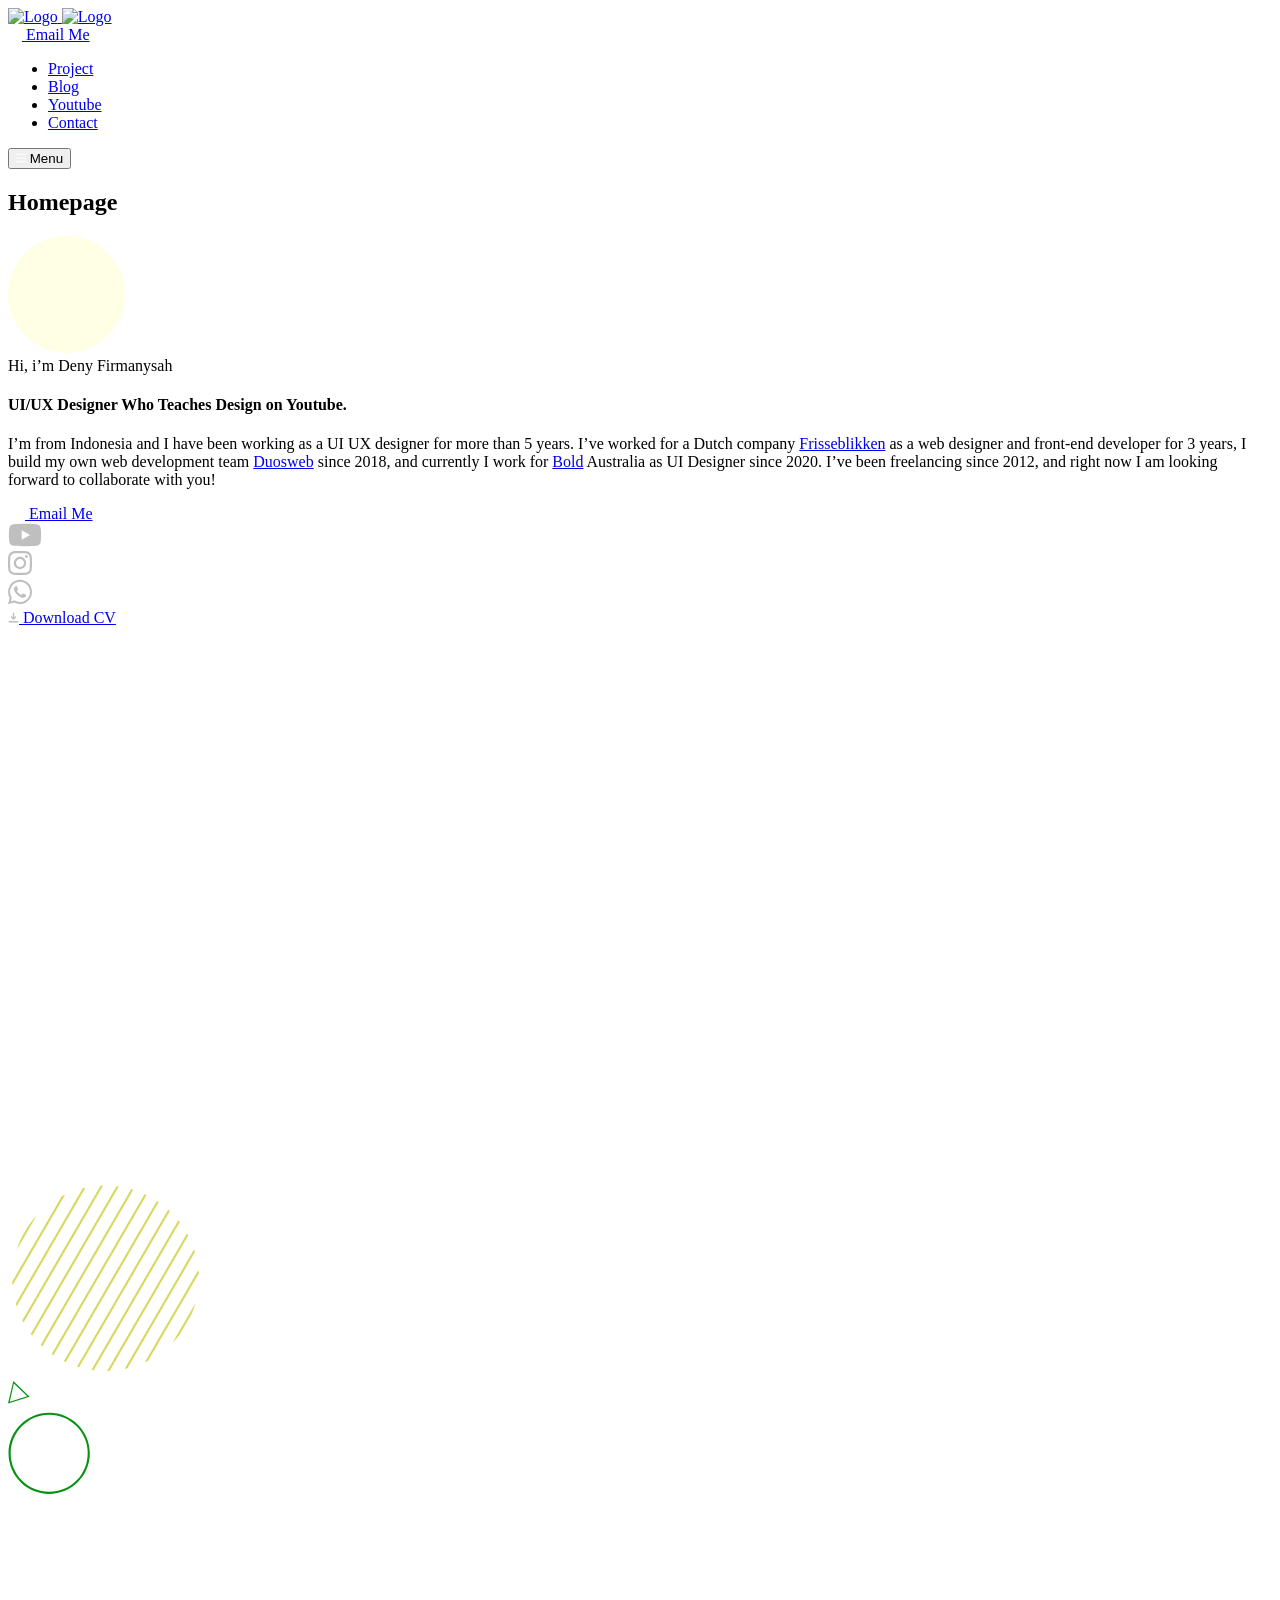
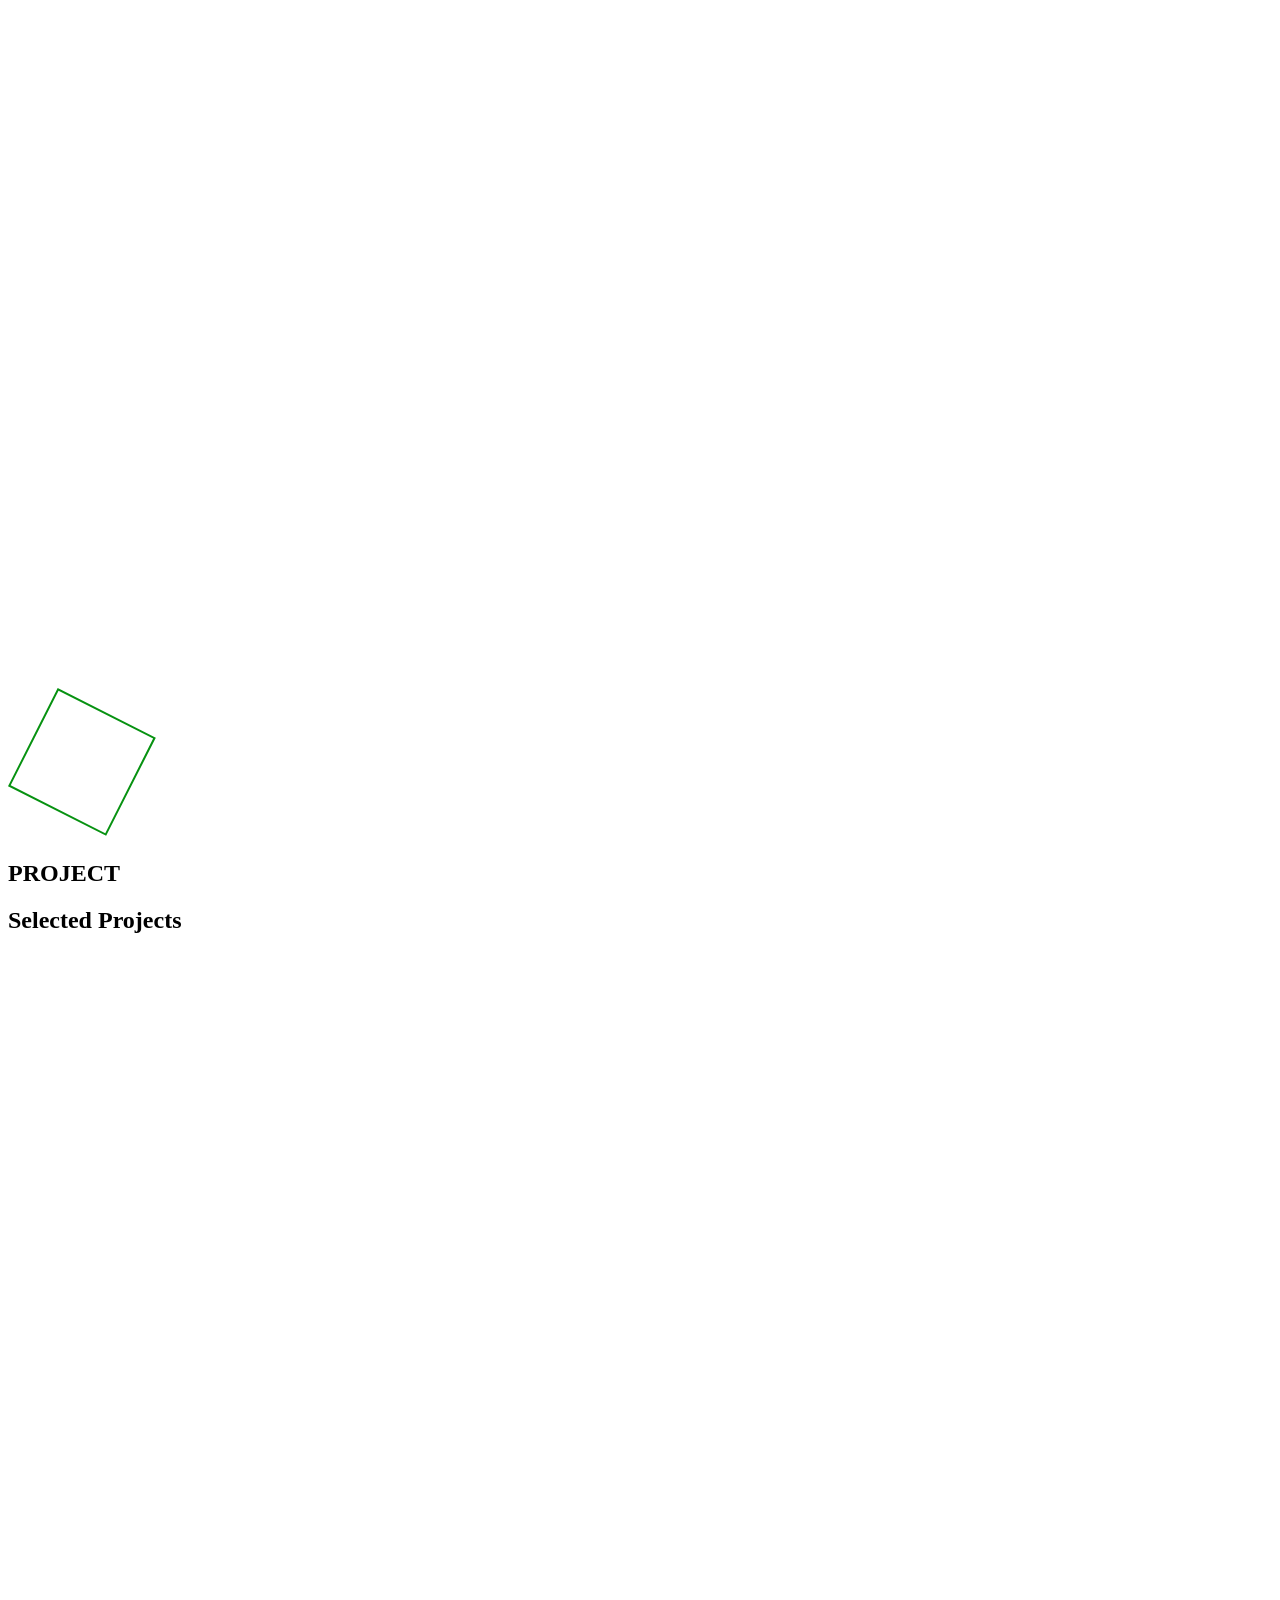
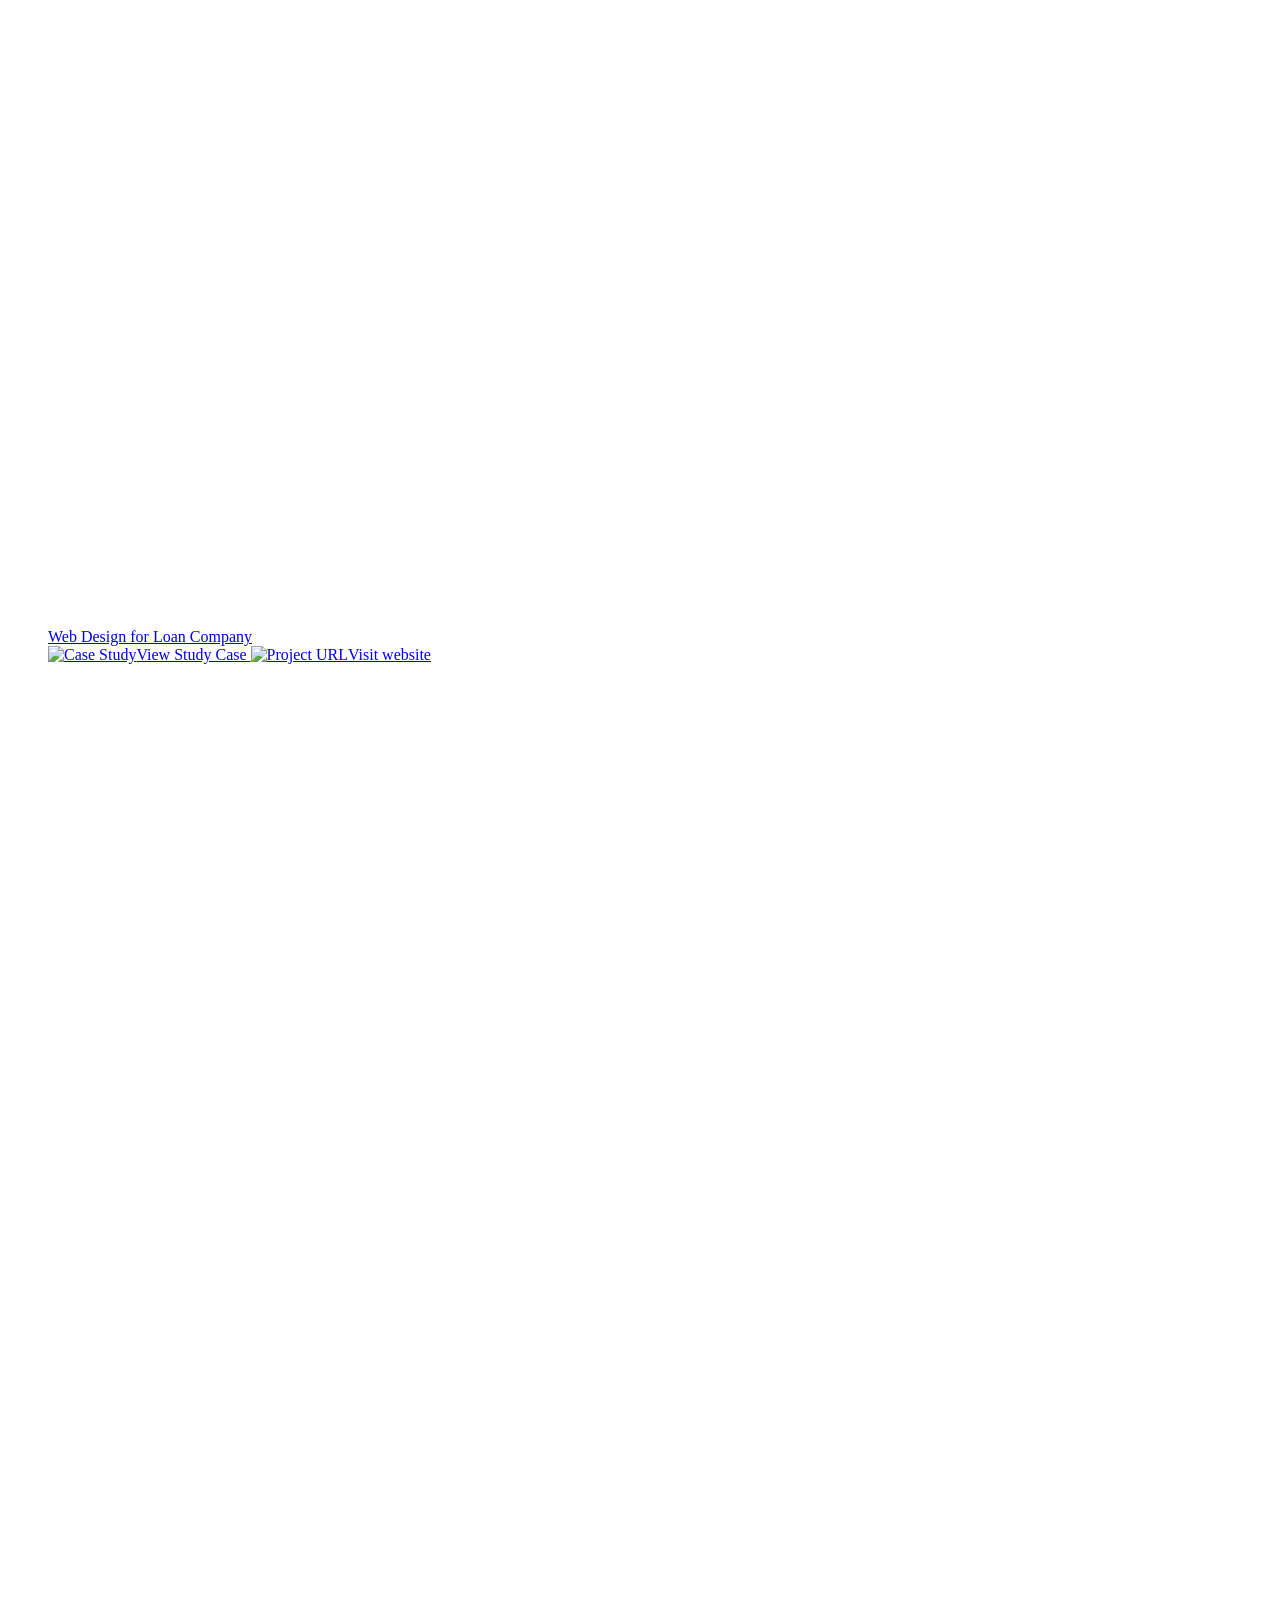
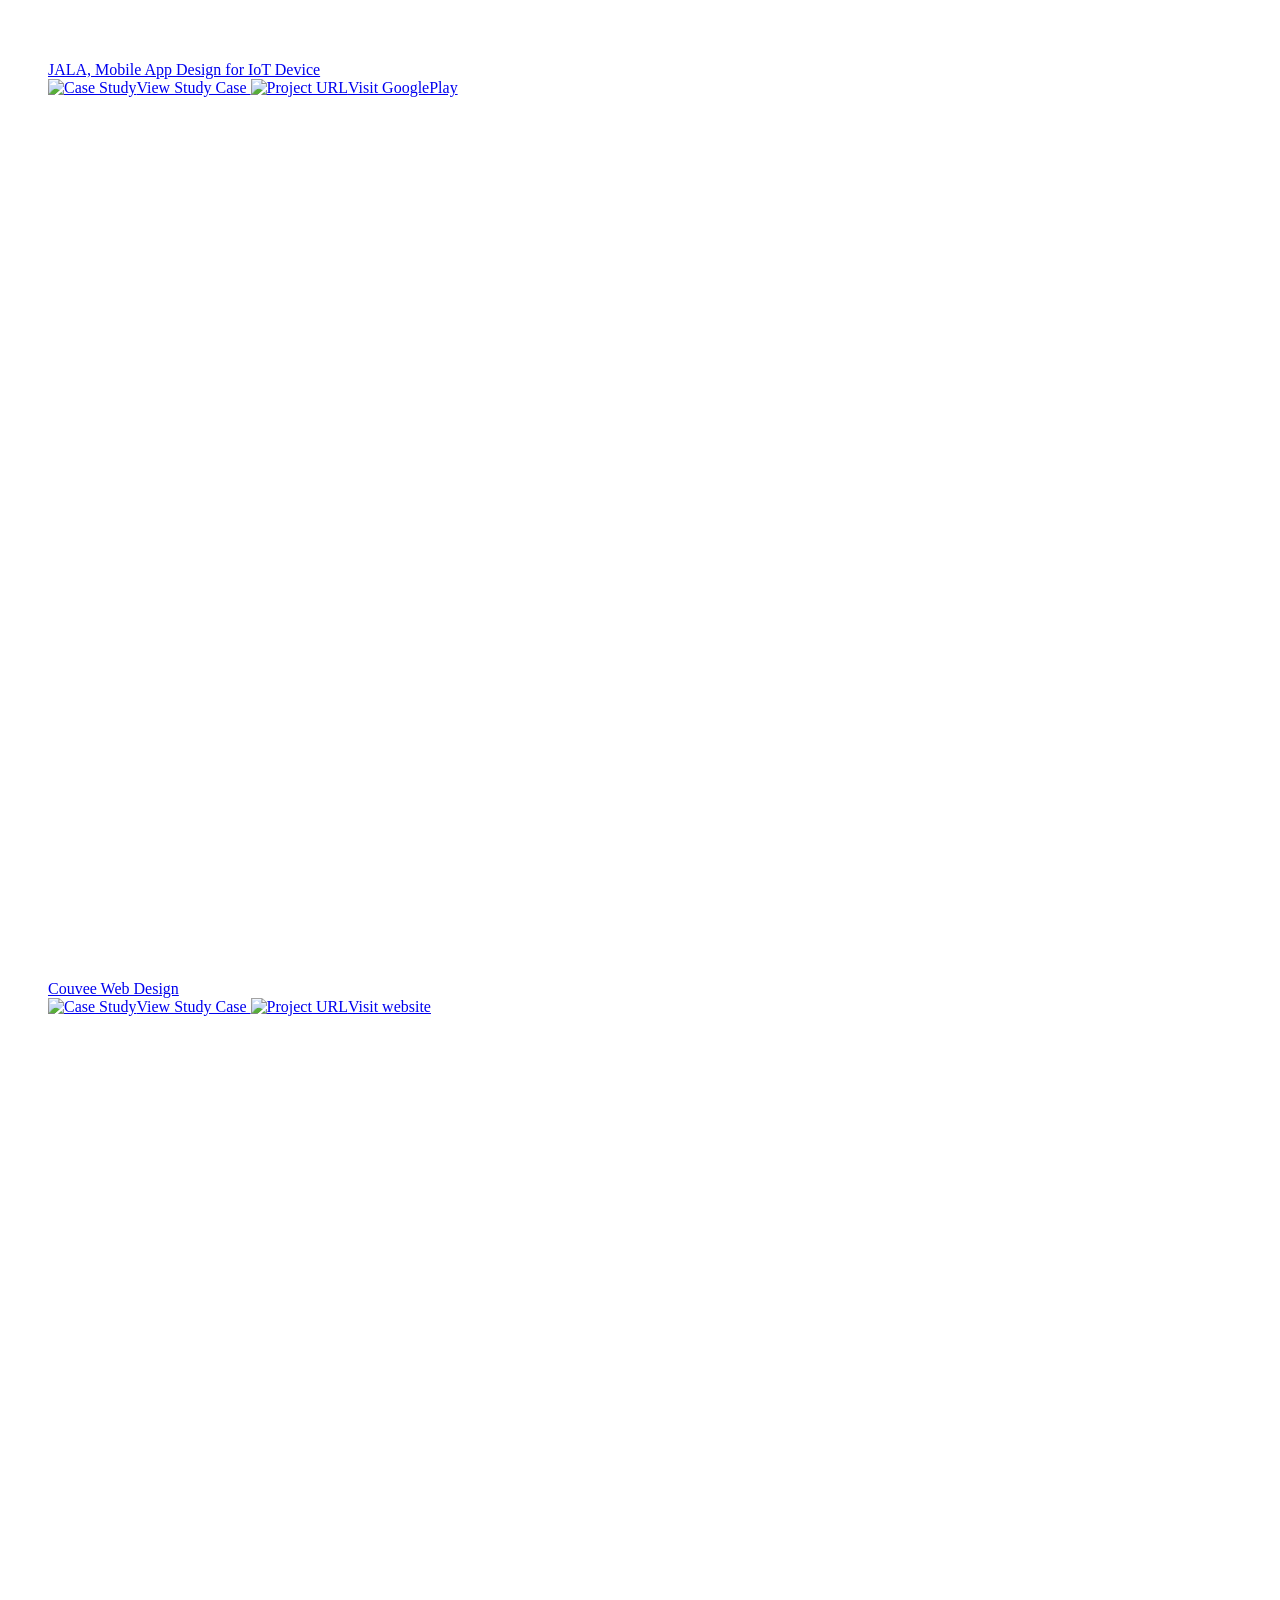
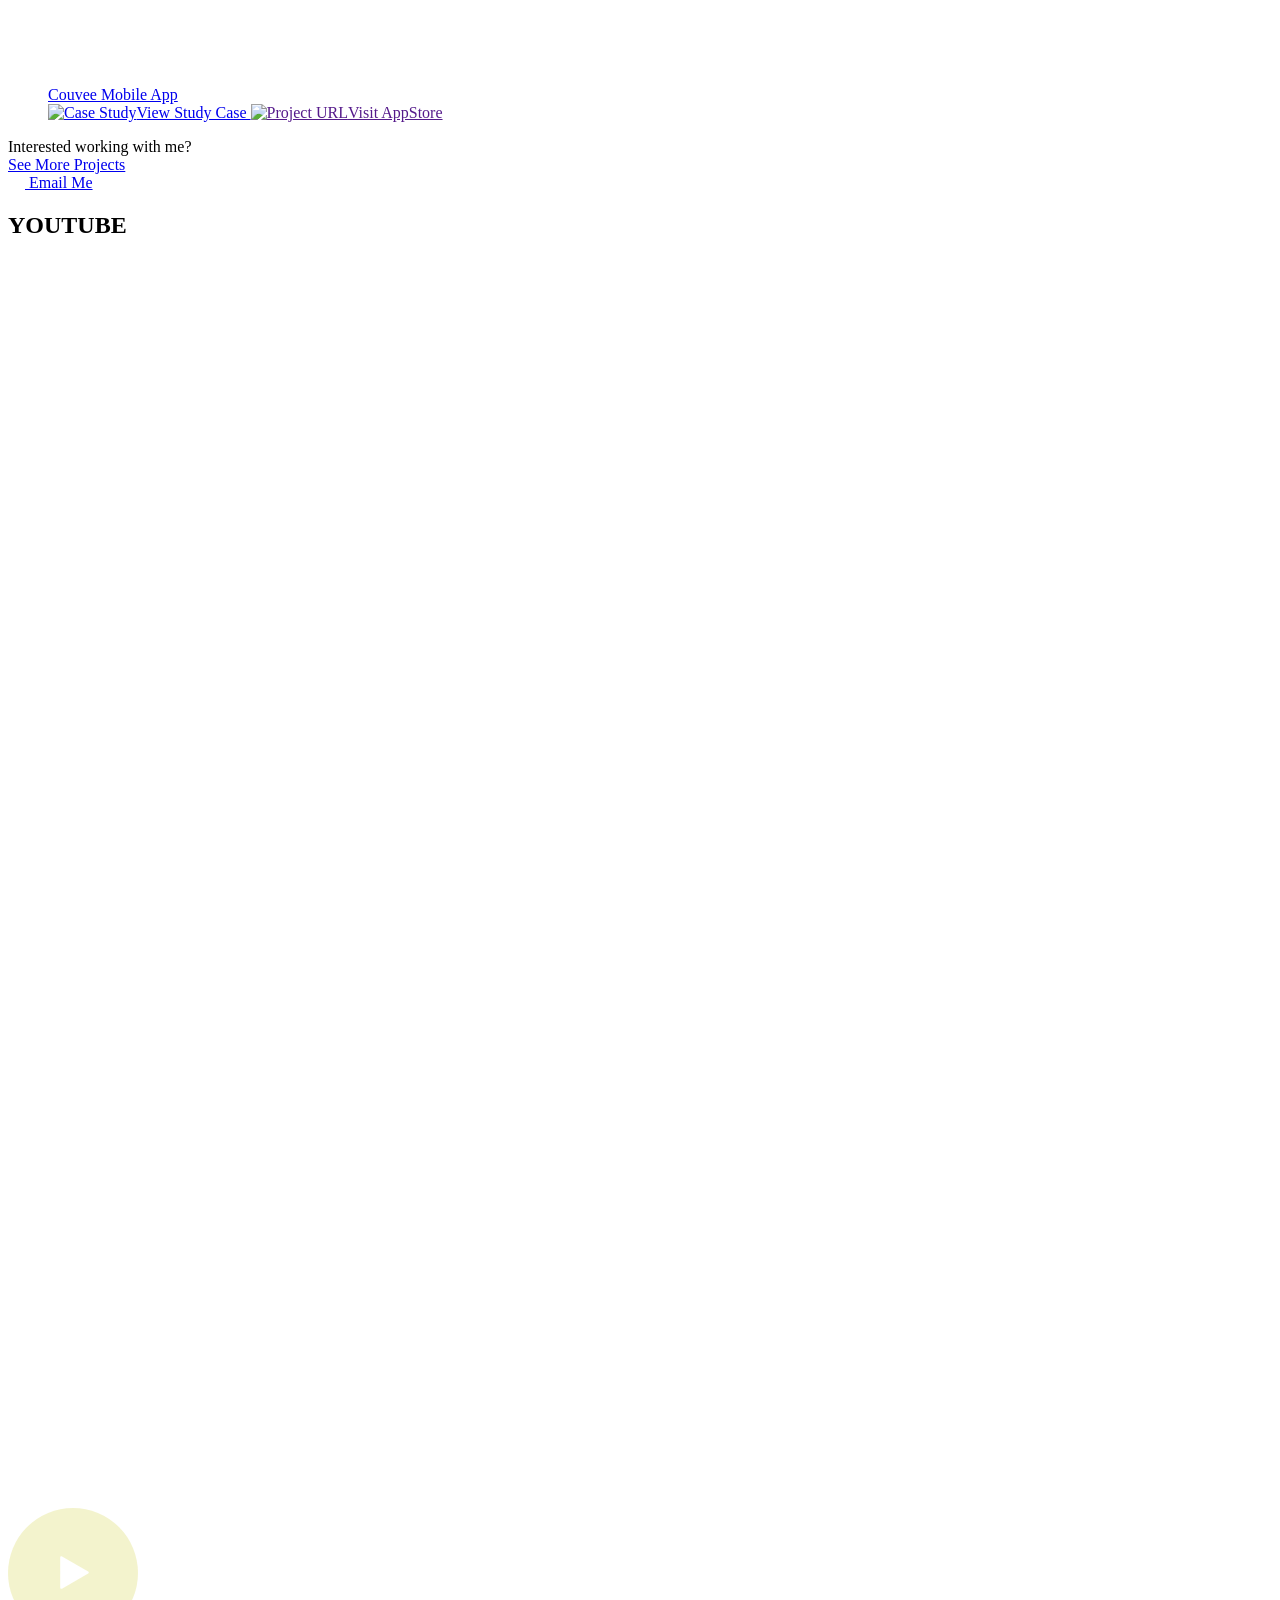
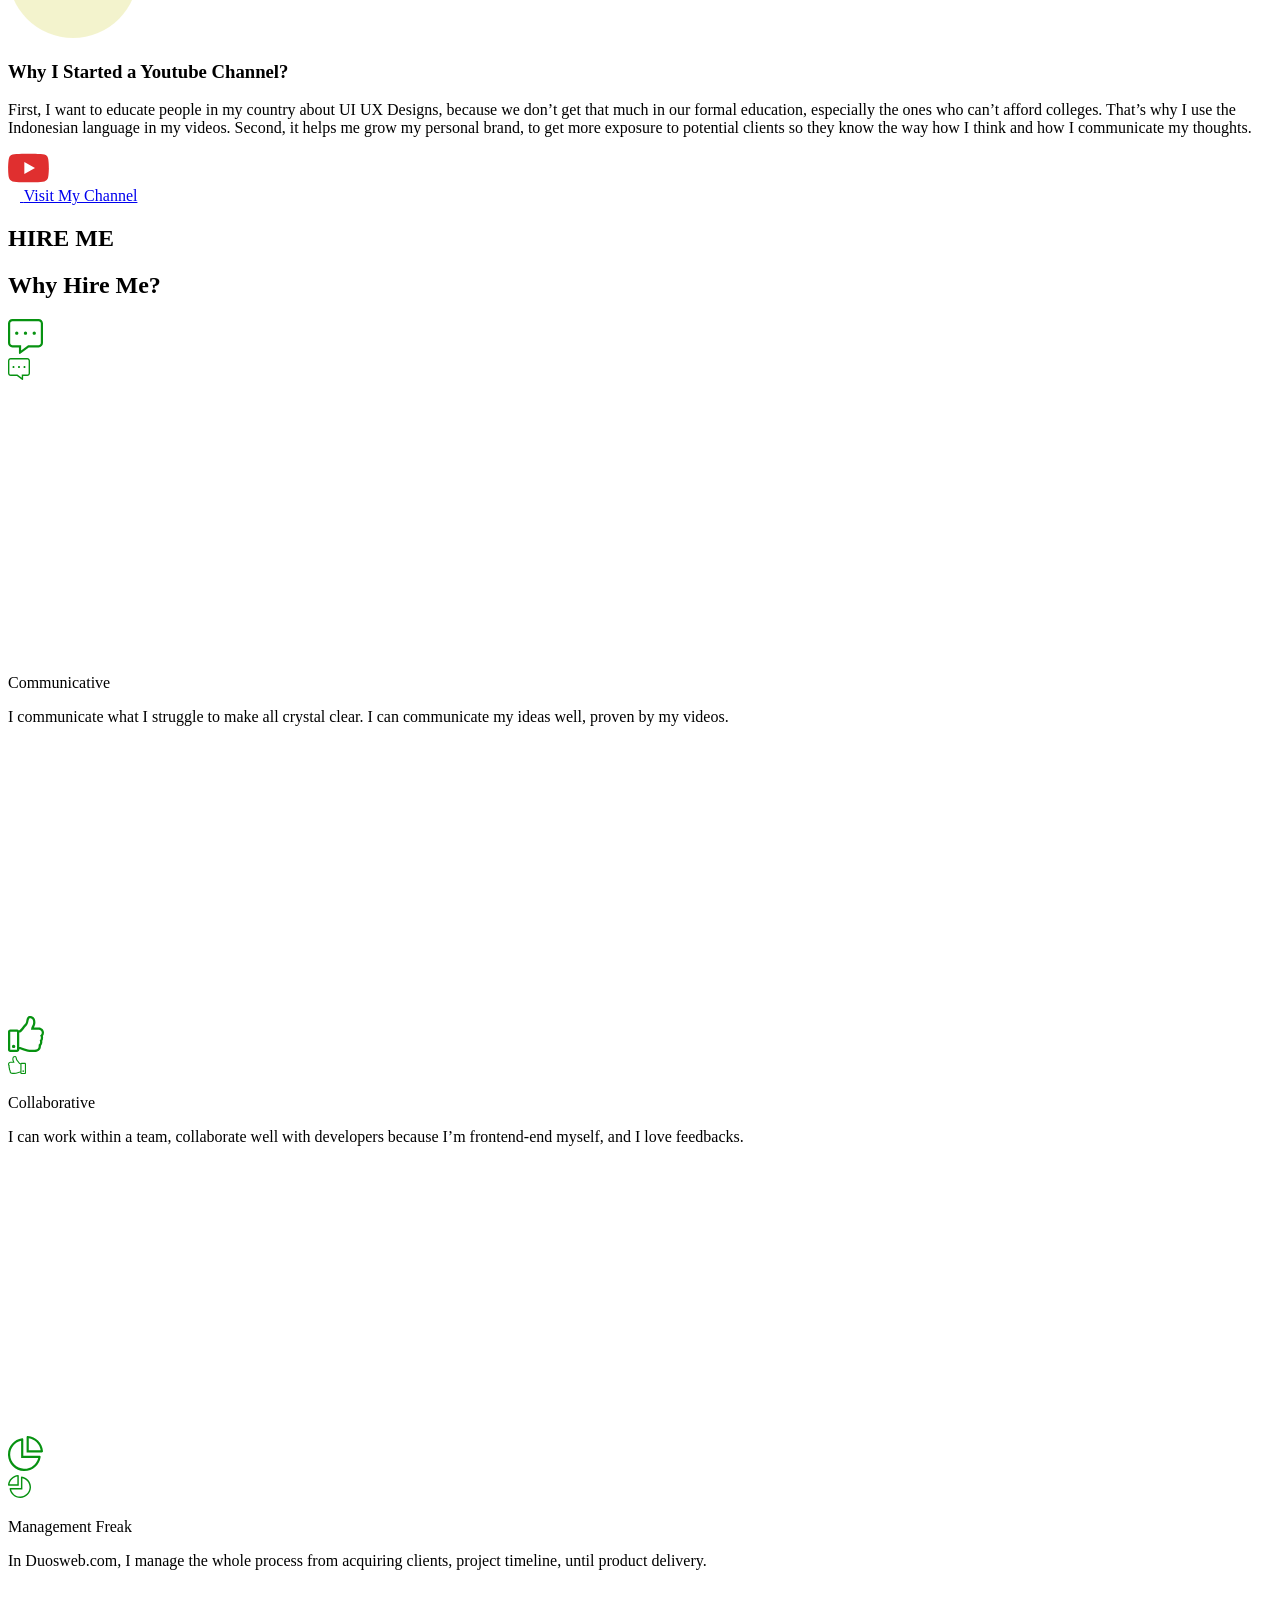
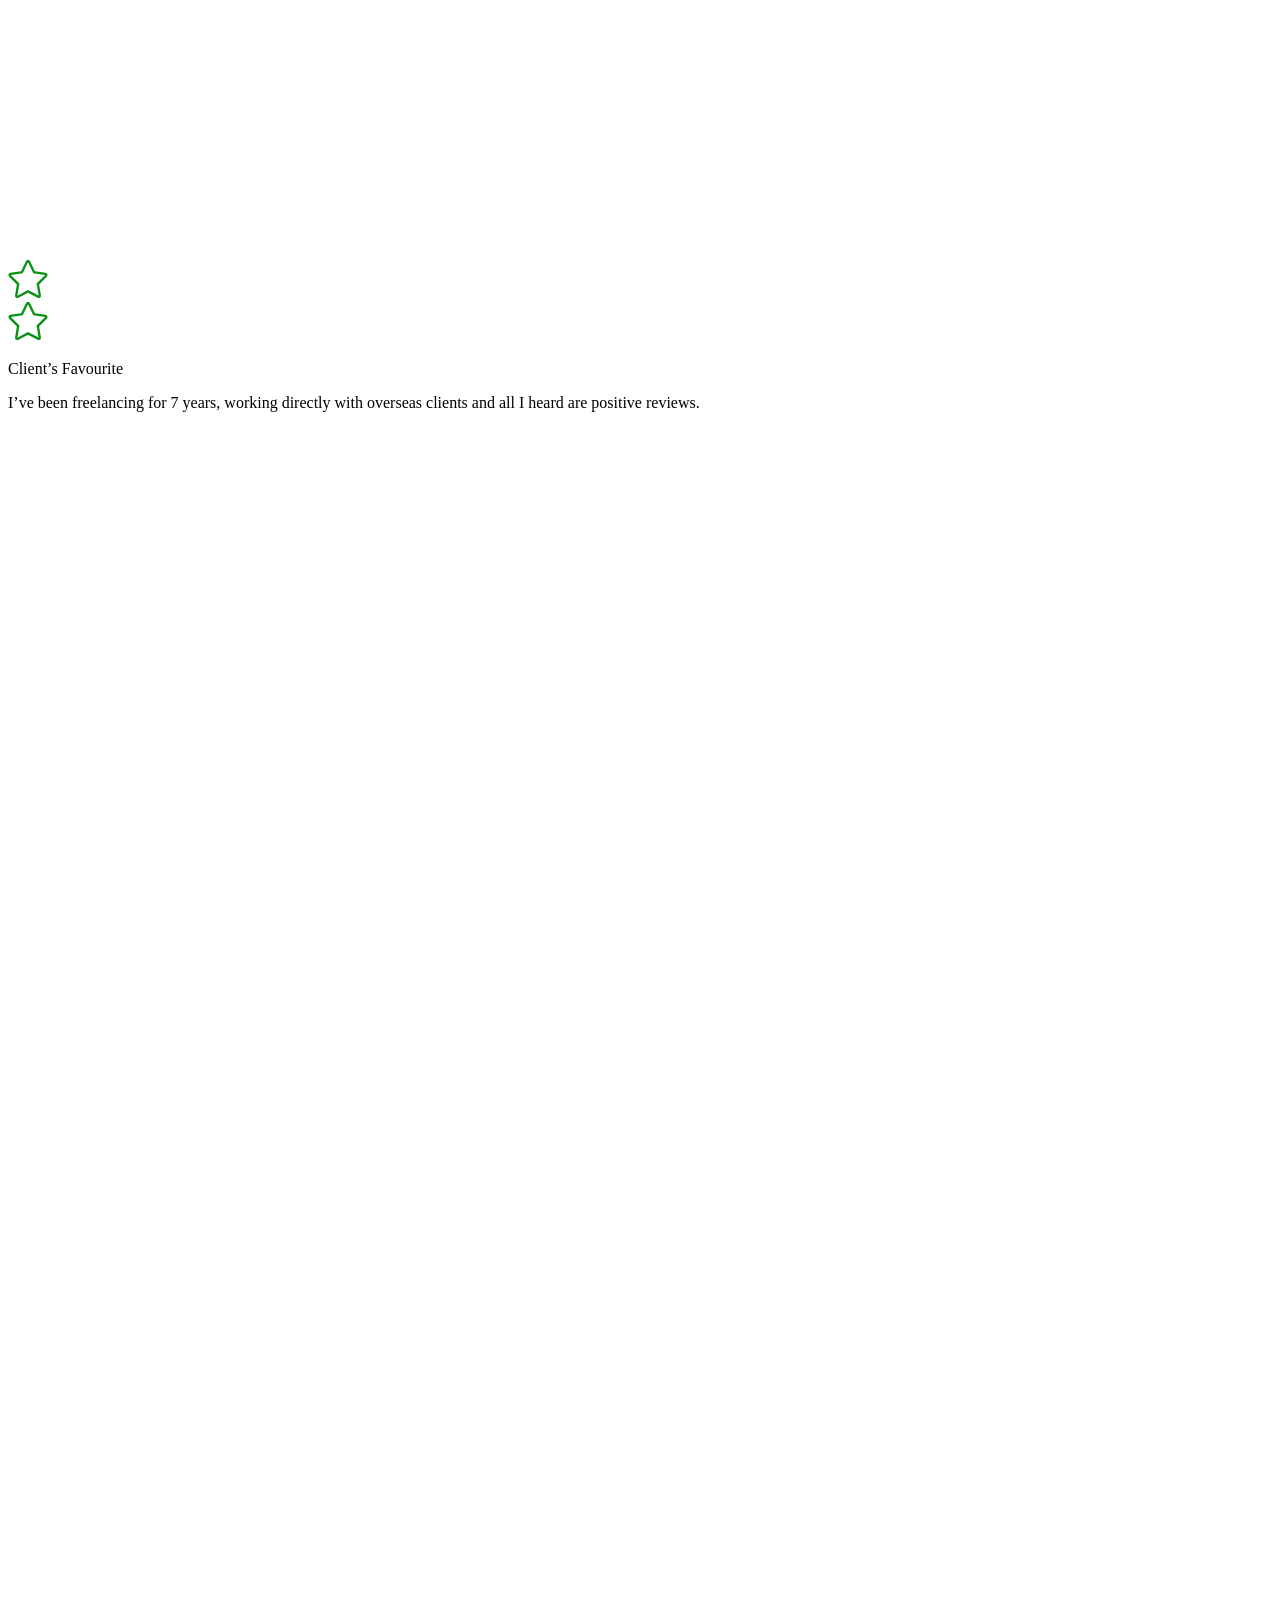
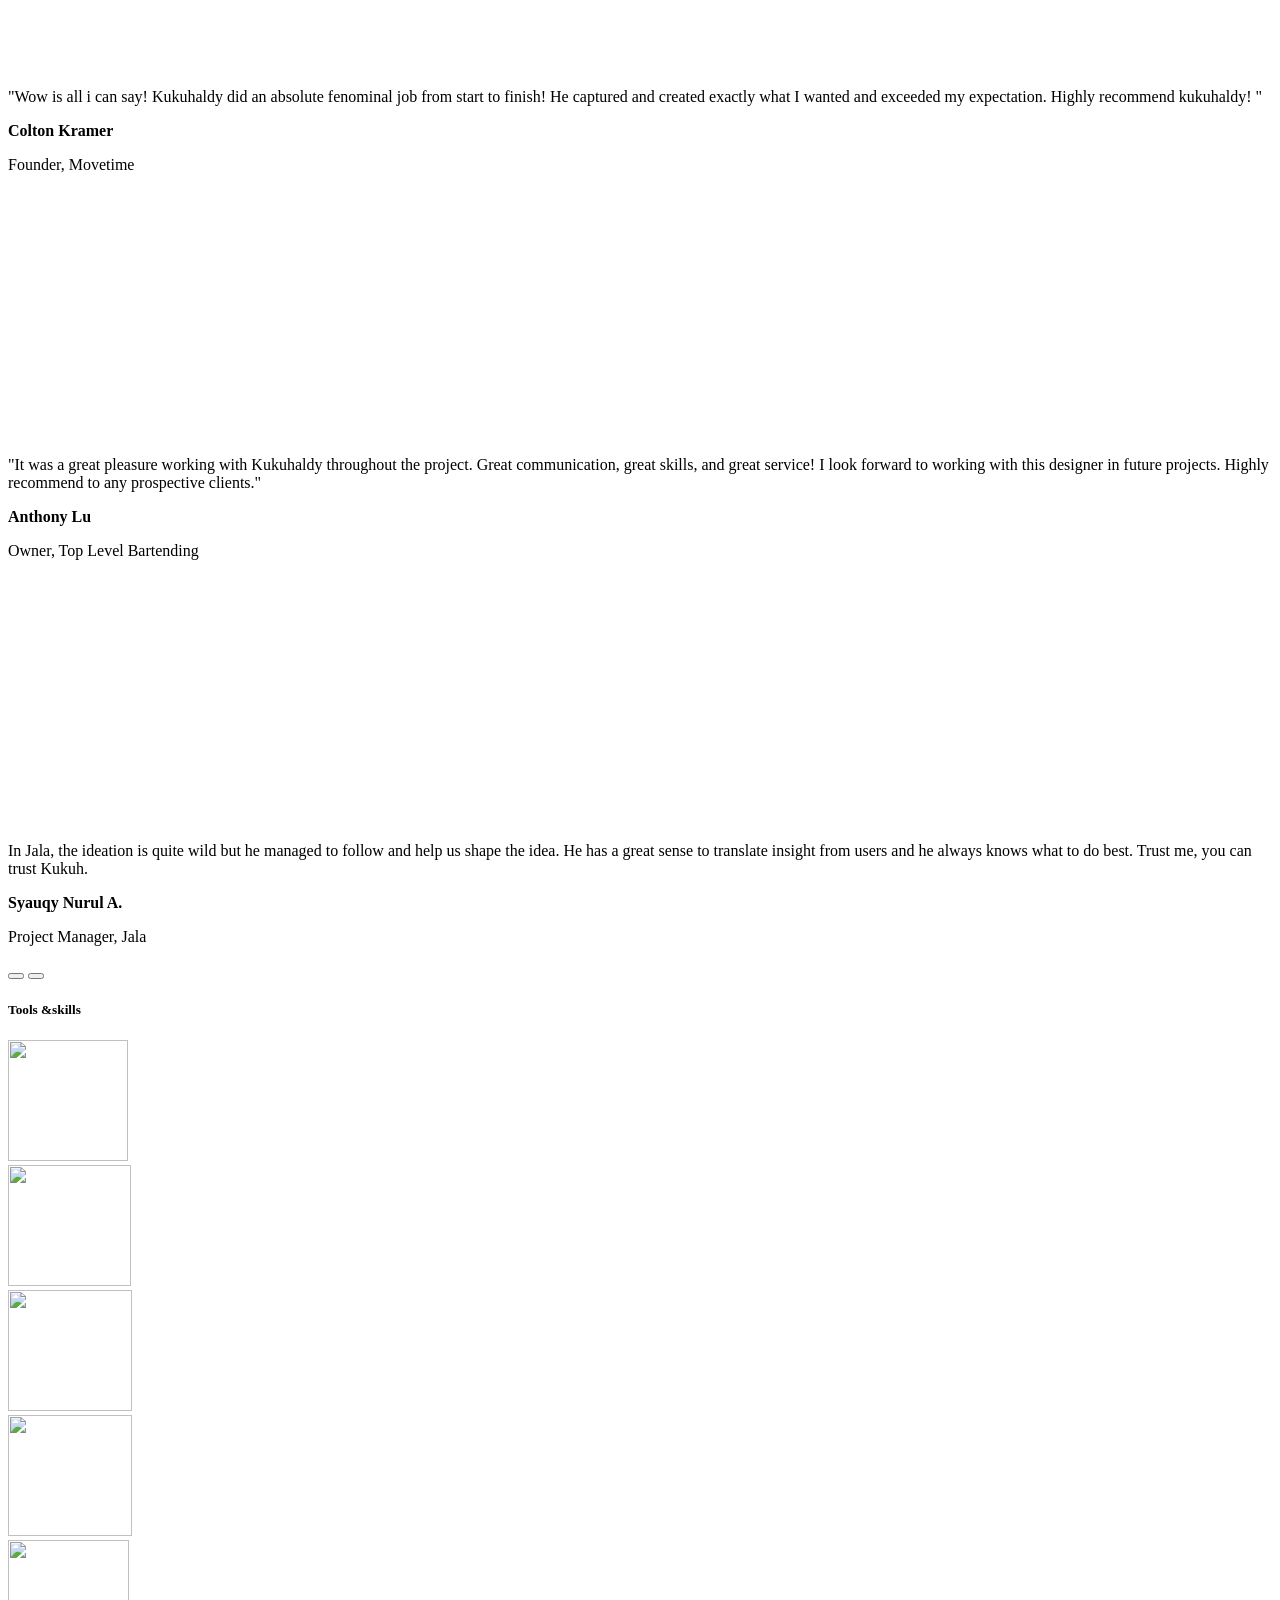
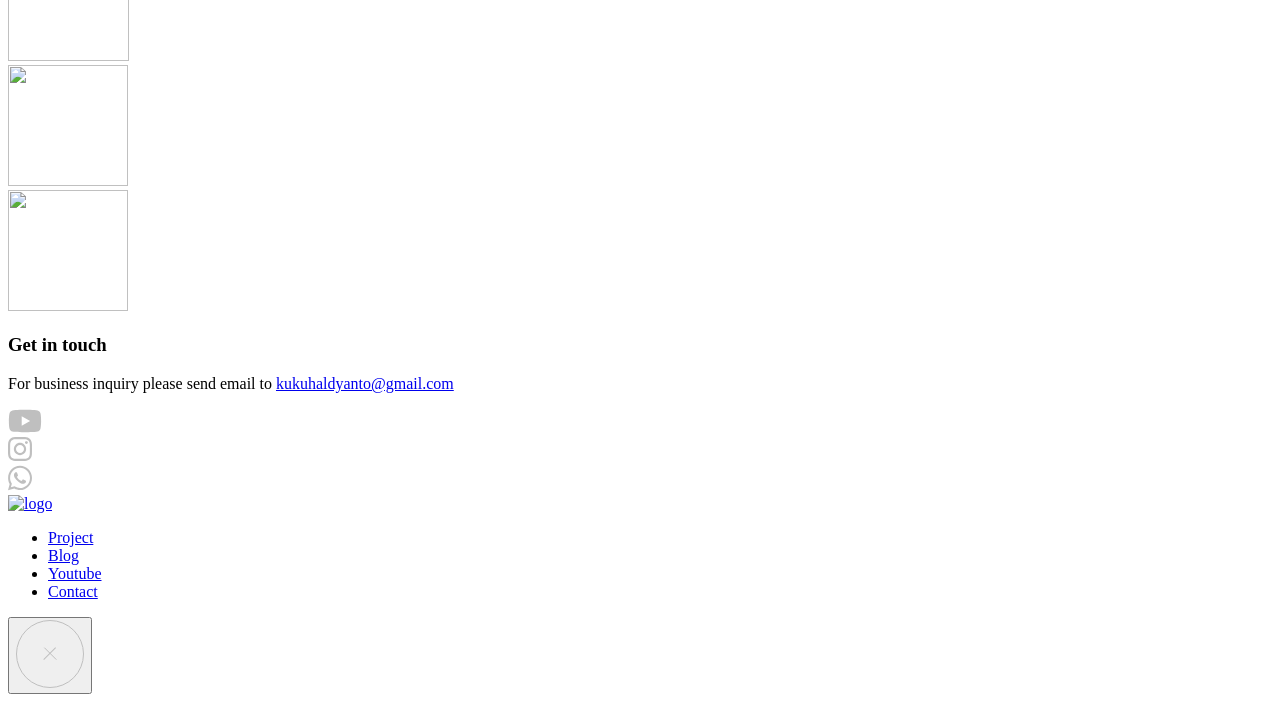
==== index2.html @ 0f81cc35 "Add files via upload" ====
<!doctype html>
<html lang="en-US" class="mt-0">
    <head>
        <meta charset="UTF-8">
        <meta name="viewport" content="width=device-width, initial-scale=1">
        <!-- <link rel="profile" href="https://gmpg.org/xfn/11"> -->
        <meta name='robots' content='index, follow, max-image-preview:large, max-snippet:-1, max-video-preview:-1'/>
        <!-- This site is optimized with the Yoast SEO plugin v21.1 - https://yoast.com/wordpress/plugins/seo/ -->
        <title>Kukuhaldy UI/UX designer who teach design on Youtube.</title>
        <link rel="canonical" href="https://kukuhaldy.com/"/>
        <meta property="og:locale" content="en_US"/>
        <meta property="og:type" content="website"/>
        <meta property="og:title" content="Kukuhaldy UI/UX designer who teach design on Youtube."/>
        <meta property="og:description" content="Deny firmansyah UI/UX Designer Who Teaches Design on Youtube. I’m from Indonesia and I have been working as a UI UX designer for more than 5 years. I’ve worked for a Dutch company Frisseblikken as a web designer and front-end developer for 3 years, I build my own web development team Duosweb since [&hellip;]"/>
        <meta property="og:url" content="https://kukuhaldy.com/"/>
        <meta property="og:site_name" content="Kukuhaldy"/>
        <meta property="article:modified_time" content="2023-08-15T13:16:54+00:00"/>
        <meta property="og:image" content="https://kukuhaldy.com/wp-content/uploads/2019/11/black-rectangle.jpg"/>
        <meta name="twitter:card" content="summary_large_image"/>
        <script type="application/ld+json" class="yoast-schema-graph">
            {"@context":"https://schema.org","@graph":[{"@type":"WebPage","@id":"https://kukuhaldy.com/","url":"https://kukuhaldy.com/","name":"Kukuhaldy UI/UX designer who teach design on Youtube.","isPartOf":{"@id":"https://kukuhaldy.com/#website"},"about":{"@id":"https://kukuhaldy.com/#/schema/person/8ec1016a4e97f1d57d5cc8a240c1197a"},"primaryImageOfPage":{"@id":"https://kukuhaldy.com/#primaryimage"},"image":{"@id":"https://kukuhaldy.com/#primaryimage"},"thumbnailUrl":"https://kukuhaldy.com/wp-content/uploads/2019/11/black-rectangle.jpg","datePublished":"2019-11-22T19:29:01+00:00","dateModified":"2023-08-15T13:16:54+00:00","breadcrumb":{"@id":"https://kukuhaldy.com/#breadcrumb"},"inLanguage":"en-US","potentialAction":[{"@type":"ReadAction","target":["https://kukuhaldy.com/"]}]},{"@type":"ImageObject","inLanguage":"en-US","@id":"https://kukuhaldy.com/#primaryimage","url":"https://kukuhaldy.com/wp-content/uploads/2019/11/black-rectangle.jpg","contentUrl":"https://kukuhaldy.com/wp-content/uploads/2019/11/black-rectangle.jpg","width":359,"height":553},{"@type":"BreadcrumbList","@id":"https://kukuhaldy.com/#breadcrumb","itemListElement":[{"@type":"ListItem","position":1,"name":"Home"}]},{"@type":"WebSite","@id":"https://kukuhaldy.com/#website","url":"https://kukuhaldy.com/","name":"Kukuhaldy","description":"UI/UX designer who teach design on Youtube.","publisher":{"@id":"https://kukuhaldy.com/#/schema/person/8ec1016a4e97f1d57d5cc8a240c1197a"},"potentialAction":[{"@type":"SearchAction","target":{"@type":"EntryPoint","urlTemplate":"https://kukuhaldy.com/?s={search_term_string}"},"query-input":"required name=search_term_string"}],"inLanguage":"en-US"},{"@type":["Person","Organization"],"@id":"https://kukuhaldy.com/#/schema/person/8ec1016a4e97f1d57d5cc8a240c1197a","name":"manager","image":{"@type":"ImageObject","inLanguage":"en-US","@id":"https://kukuhaldy.com/#/schema/person/image/","url":"https://ml0eehlclbti.i.optimole.com/n_d9yNU-rTF0ytSB/w:586/h:785/q:90/https://kukuhaldy.com/wp-content/uploads/2019/11/kukuh-photo.png","contentUrl":"https://ml0eehlclbti.i.optimole.com/n_d9yNU-rTF0ytSB/w:586/h:785/q:90/https://kukuhaldy.com/wp-content/uploads/2019/11/kukuh-photo.png","width":586,"height":785,"caption":"manager"},"logo":{"@id":"https://kukuhaldy.com/#/schema/person/image/"}}]}
        </script>
        <!-- / Yoast SEO plugin. -->
        <link rel="alternate" type="application/rss+xml" title="Kukuhaldy &raquo; Feed" href="https://kukuhaldy.com/feed/"/>
        <!-- This site uses the Google Analytics by MonsterInsights plugin v8.19 - Using Analytics tracking - https://www.monsterinsights.com/ -->
        <!-- Note: MonsterInsights is not currently configured on this site. The site owner needs to authenticate with Google Analytics in the MonsterInsights settings panel. -->
        <!-- No tracking code set -->
        <!-- / Google Analytics by MonsterInsights -->
        <script type="text/javascript">
            window._wpemojiSettings = {
                "baseUrl": "https:\/\/s.w.org\/images\/core\/emoji\/14.0.0\/72x72\/",
                "ext": ".png",
                "svgUrl": "https:\/\/s.w.org\/images\/core\/emoji\/14.0.0\/svg\/",
                "svgExt": ".svg",
                "source": {
                    "concatemoji": "https:\/\/kukuhaldy.com\/wp-includes\/js\/wp-emoji-release.min.js?ver=6.3.1"
                }
            };
            /*! This file is auto-generated */
            !function(i, n) {
                var o, s, e;
                function c(e) {
                    try {
                        var t = {
                            supportTests: e,
                            timestamp: (new Date).valueOf()
                        };
                        sessionStorage.setItem(o, JSON.stringify(t))
                    } catch (e) {}
                }
                function p(e, t, n) {
                    e.clearRect(0, 0, e.canvas.width, e.canvas.height),
                    e.fillText(t, 0, 0);
                    var t = new Uint32Array(e.getImageData(0, 0, e.canvas.width, e.canvas.height).data)
                      , r = (e.clearRect(0, 0, e.canvas.width, e.canvas.height),
                    e.fillText(n, 0, 0),
                    new Uint32Array(e.getImageData(0, 0, e.canvas.width, e.canvas.height).data));
                    return t.every(function(e, t) {
                        return e === r[t]
                    })
                }
                function u(e, t, n) {
                    switch (t) {
                    case "flag":
                        return n(e, "\ud83c\udff3\ufe0f\u200d\u26a7\ufe0f", "\ud83c\udff3\ufe0f\u200b\u26a7\ufe0f") ? !1 : !n(e, "\ud83c\uddfa\ud83c\uddf3", "\ud83c\uddfa\u200b\ud83c\uddf3") && !n(e, "\ud83c\udff4\udb40\udc67\udb40\udc62\udb40\udc65\udb40\udc6e\udb40\udc67\udb40\udc7f", "\ud83c\udff4\u200b\udb40\udc67\u200b\udb40\udc62\u200b\udb40\udc65\u200b\udb40\udc6e\u200b\udb40\udc67\u200b\udb40\udc7f");
                    case "emoji":
                        return !n(e, "\ud83e\udef1\ud83c\udffb\u200d\ud83e\udef2\ud83c\udfff", "\ud83e\udef1\ud83c\udffb\u200b\ud83e\udef2\ud83c\udfff")
                    }
                    return !1
                }
                function f(e, t, n) {
                    var r = "undefined" != typeof WorkerGlobalScope && self instanceof WorkerGlobalScope ? new OffscreenCanvas(300,150) : i.createElement("canvas")
                      , a = r.getContext("2d", {
                        willReadFrequently: !0
                    })
                      , o = (a.textBaseline = "top",
                    a.font = "600 32px Arial",
                    {});
                    return e.forEach(function(e) {
                        o[e] = t(a, e, n)
                    }),
                    o
                }
                function t(e) {
                    var t = i.createElement("script");
                    t.src = e,
                    t.defer = !0,
                    i.head.appendChild(t)
                }
                "undefined" != typeof Promise && (o = "wpEmojiSettingsSupports",
                s = ["flag", "emoji"],
                n.supports = {
                    everything: !0,
                    everythingExceptFlag: !0
                },
                e = new Promise(function(e) {
                    i.addEventListener("DOMContentLoaded", e, {
                        once: !0
                    })
                }
                ),
                new Promise(function(t) {
                    var n = function() {
                        try {
                            var e = JSON.parse(sessionStorage.getItem(o));
                            if ("object" == typeof e && "number" == typeof e.timestamp && (new Date).valueOf() < e.timestamp + 604800 && "object" == typeof e.supportTests)
                                return e.supportTests
                        } catch (e) {}
                        return null
                    }();
                    if (!n) {
                        if ("undefined" != typeof Worker && "undefined" != typeof OffscreenCanvas && "undefined" != typeof URL && URL.createObjectURL && "undefined" != typeof Blob)
                            try {
                                var e = "postMessage(" + f.toString() + "(" + [JSON.stringify(s), u.toString(), p.toString()].join(",") + "));"
                                  , r = new Blob([e],{
                                    type: "text/javascript"
                                })
                                  , a = new Worker(URL.createObjectURL(r),{
                                    name: "wpTestEmojiSupports"
                                });
                                return void (a.onmessage = function(e) {
                                    c(n = e.data),
                                    a.terminate(),
                                    t(n)
                                }
                                )
                            } catch (e) {}
                        c(n = f(s, u, p))
                    }
                    t(n)
                }
                ).then(function(e) {
                    for (var t in e)
                        n.supports[t] = e[t],
                        n.supports.everything = n.supports.everything && n.supports[t],
                        "flag" !== t && (n.supports.everythingExceptFlag = n.supports.everythingExceptFlag && n.supports[t]);
                    n.supports.everythingExceptFlag = n.supports.everythingExceptFlag && !n.supports.flag,
                    n.DOMReady = !1,
                    n.readyCallback = function() {
                        n.DOMReady = !0
                    }
                }).then(function() {
                    return e
                }).then(function() {
                    var e;
                    n.supports.everything || (n.readyCallback(),
                    (e = n.source || {}).concatemoji ? t(e.concatemoji) : e.wpemoji && e.twemoji && (t(e.twemoji),
                    t(e.wpemoji)))
                }))
            }((window,
            document), window._wpemojiSettings);
        </script>
        <style type="text/css">
            img.wp-smiley, img.emoji {
                display: inline !important;
                border: none !important;
                box-shadow: none !important;
                height: 1em !important;
                width: 1em !important;
                margin: 0 0.07em !important;
                vertical-align: -0.1em !important;
                background: none !important;
                padding: 0 !important;
            }
        </style>
        <link rel='stylesheet' id='wp-block-library-css' href='https://kukuhaldy.com/wp-includes/css/dist/block-library/style.min.css?ver=6.3.1' type='text/css' media='all'/>
        <style id='classic-theme-styles-inline-css' type='text/css'>
            /*! This file is auto-generated */
            .wp-block-button__link {
                color: #fff;
                background-color: #32373c;
                border-radius: 9999px;
                box-shadow: none;
                text-decoration: none;
                padding: calc(.667em + 2px) calc(1.333em + 2px);
                font-size: 1.125em
            }

            .wp-block-file__button {
                background: #32373c;
                color: #fff;
                text-decoration: none
            }
        </style>
        <style id='global-styles-inline-css' type='text/css'>
            body {
                --wp--preset--color--black: #000000;
                --wp--preset--color--cyan-bluish-gray: #abb8c3;
                --wp--preset--color--white: #ffffff;
                --wp--preset--color--pale-pink: #f78da7;
                --wp--preset--color--vivid-red: #cf2e2e;
                --wp--preset--color--luminous-vivid-orange: #ff6900;
                --wp--preset--color--luminous-vivid-amber: #fcb900;
                --wp--preset--color--light-green-cyan: #7bdcb5;
                --wp--preset--color--vivid-green-cyan: #00d084;
                --wp--preset--color--pale-cyan-blue: #8ed1fc;
                --wp--preset--color--vivid-cyan-blue: #0693e3;
                --wp--preset--color--vivid-purple: #9b51e0;
                --wp--preset--gradient--vivid-cyan-blue-to-vivid-purple: linear-gradient(135deg,rgba(6,147,227,1) 0%,rgb(155,81,224) 100%);
                --wp--preset--gradient--light-green-cyan-to-vivid-green-cyan: linear-gradient(135deg,rgb(122,220,180) 0%,rgb(0,208,130) 100%);
                --wp--preset--gradient--luminous-vivid-amber-to-luminous-vivid-orange: linear-gradient(135deg,rgba(252,185,0,1) 0%,rgba(255,105,0,1) 100%);
                --wp--preset--gradient--luminous-vivid-orange-to-vivid-red: linear-gradient(135deg,rgba(255,105,0,1) 0%,rgb(207,46,46) 100%);
                --wp--preset--gradient--very-light-gray-to-cyan-bluish-gray: linear-gradient(135deg,rgb(238,238,238) 0%,rgb(169,184,195) 100%);
                --wp--preset--gradient--cool-to-warm-spectrum: linear-gradient(135deg,rgb(74,234,220) 0%,rgb(151,120,209) 20%,rgb(207,42,186) 40%,rgb(238,44,130) 60%,rgb(251,105,98) 80%,rgb(254,248,76) 100%);
                --wp--preset--gradient--blush-light-purple: linear-gradient(135deg,rgb(255,206,236) 0%,rgb(152,150,240) 100%);
                --wp--preset--gradient--blush-bordeaux: linear-gradient(135deg,rgb(254,205,165) 0%,rgb(254,45,45) 50%,rgb(107,0,62) 100%);
                --wp--preset--gradient--luminous-dusk: linear-gradient(135deg,rgb(255,203,112) 0%,rgb(199,81,192) 50%,rgb(65,88,208) 100%);
                --wp--preset--gradient--pale-ocean: linear-gradient(135deg,rgb(255,245,203) 0%,rgb(182,227,212) 50%,rgb(51,167,181) 100%);
                --wp--preset--gradient--electric-grass: linear-gradient(135deg,rgb(202,248,128) 0%,rgb(113,206,126) 100%);
                --wp--preset--gradient--midnight: linear-gradient(135deg,rgb(2,3,129) 0%,rgb(40,116,252) 100%);
                --wp--preset--font-size--small: 13px;
                --wp--preset--font-size--medium: 20px;
                --wp--preset--font-size--large: 36px;
                --wp--preset--font-size--x-large: 42px;
                --wp--preset--spacing--20: 0.44rem;
                --wp--preset--spacing--30: 0.67rem;
                --wp--preset--spacing--40: 1rem;
                --wp--preset--spacing--50: 1.5rem;
                --wp--preset--spacing--60: 2.25rem;
                --wp--preset--spacing--70: 3.38rem;
                --wp--preset--spacing--80: 5.06rem;
                --wp--preset--shadow--natural: 6px 6px 9px rgba(0, 0, 0, 0.2);
                --wp--preset--shadow--deep: 12px 12px 50px rgba(0, 0, 0, 0.4);
                --wp--preset--shadow--sharp: 6px 6px 0px rgba(0, 0, 0, 0.2);
                --wp--preset--shadow--outlined: 6px 6px 0px -3px rgba(255, 255, 255, 1), 6px 6px rgba(0, 0, 0, 1);
                --wp--preset--shadow--crisp: 6px 6px 0px rgba(0, 0, 0, 1);
            }

            :where(.is-layout-flex) {
                gap: 0.5em;
            }

            :where(.is-layout-grid) {
                gap: 0.5em;
            }

            body .is-layout-flow > .alignleft {
                float: left;
                margin-inline-start: 0;margin-inline-end: 2em;}

            body .is-layout-flow > .alignright {
                float: right;
                margin-inline-start: 2em;margin-inline-end: 0;}

            body .is-layout-flow > .aligncenter {
                margin-left: auto !important;
                margin-right: auto !important;
            }

            body .is-layout-constrained > .alignleft {
                float: left;
                margin-inline-start: 0;margin-inline-end: 2em;}

            body .is-layout-constrained > .alignright {
                float: right;
                margin-inline-start: 2em;margin-inline-end: 0;}

            body .is-layout-constrained > .aligncenter {
                margin-left: auto !important;
                margin-right: auto !important;
            }

            body .is-layout-constrained > :where(:not(.alignleft):not(.alignright):not(.alignfull)) {
                max-width: var(--wp--style--global--content-size);
                margin-left: auto !important;
                margin-right: auto !important;
            }

            body .is-layout-constrained > .alignwide {
                max-width: var(--wp--style--global--wide-size);
            }

            body .is-layout-flex {
                display: flex;
            }

            body .is-layout-flex {
                flex-wrap: wrap;
                align-items: center;
            }

            body .is-layout-flex > * {
                margin: 0;
            }

            body .is-layout-grid {
                display: grid;
            }

            body .is-layout-grid > * {
                margin: 0;
            }

            :where(.wp-block-columns.is-layout-flex) {
                gap: 2em;
            }

            :where(.wp-block-columns.is-layout-grid) {
                gap: 2em;
            }

            :where(.wp-block-post-template.is-layout-flex) {
                gap: 1.25em;
            }

            :where(.wp-block-post-template.is-layout-grid) {
                gap: 1.25em;
            }

            .has-black-color {
                color: var(--wp--preset--color--black) !important;
            }

            .has-cyan-bluish-gray-color {
                color: var(--wp--preset--color--cyan-bluish-gray) !important;
            }

            .has-white-color {
                color: var(--wp--preset--color--white) !important;
            }

            .has-pale-pink-color {
                color: var(--wp--preset--color--pale-pink) !important;
            }

            .has-vivid-red-color {
                color: var(--wp--preset--color--vivid-red) !important;
            }

            .has-luminous-vivid-orange-color {
                color: var(--wp--preset--color--luminous-vivid-orange) !important;
            }

            .has-luminous-vivid-amber-color {
                color: var(--wp--preset--color--luminous-vivid-amber) !important;
            }

            .has-light-green-cyan-color {
                color: var(--wp--preset--color--light-green-cyan) !important;
            }

            .has-vivid-green-cyan-color {
                color: var(--wp--preset--color--vivid-green-cyan) !important;
            }

            .has-pale-cyan-blue-color {
                color: var(--wp--preset--color--pale-cyan-blue) !important;
            }

            .has-vivid-cyan-blue-color {
                color: var(--wp--preset--color--vivid-cyan-blue) !important;
            }

            .has-vivid-purple-color {
                color: var(--wp--preset--color--vivid-purple) !important;
            }

            .has-black-background-color {
                background-color: var(--wp--preset--color--black) !important;
            }

            .has-cyan-bluish-gray-background-color {
                background-color: var(--wp--preset--color--cyan-bluish-gray) !important;
            }

            .has-white-background-color {
                background-color: var(--wp--preset--color--white) !important;
            }

            .has-pale-pink-background-color {
                background-color: var(--wp--preset--color--pale-pink) !important;
            }

            .has-vivid-red-background-color {
                background-color: var(--wp--preset--color--vivid-red) !important;
            }

            .has-luminous-vivid-orange-background-color {
                background-color: var(--wp--preset--color--luminous-vivid-orange) !important;
            }

            .has-luminous-vivid-amber-background-color {
                background-color: var(--wp--preset--color--luminous-vivid-amber) !important;
            }

            .has-light-green-cyan-background-color {
                background-color: var(--wp--preset--color--light-green-cyan) !important;
            }

            .has-vivid-green-cyan-background-color {
                background-color: var(--wp--preset--color--vivid-green-cyan) !important;
            }

            .has-pale-cyan-blue-background-color {
                background-color: var(--wp--preset--color--pale-cyan-blue) !important;
            }

            .has-vivid-cyan-blue-background-color {
                background-color: var(--wp--preset--color--vivid-cyan-blue) !important;
            }

            .has-vivid-purple-background-color {
                background-color: var(--wp--preset--color--vivid-purple) !important;
            }

            .has-black-border-color {
                border-color: var(--wp--preset--color--black) !important;
            }

            .has-cyan-bluish-gray-border-color {
                border-color: var(--wp--preset--color--cyan-bluish-gray) !important;
            }

            .has-white-border-color {
                border-color: var(--wp--preset--color--white) !important;
            }

            .has-pale-pink-border-color {
                border-color: var(--wp--preset--color--pale-pink) !important;
            }

            .has-vivid-red-border-color {
                border-color: var(--wp--preset--color--vivid-red) !important;
            }

            .has-luminous-vivid-orange-border-color {
                border-color: var(--wp--preset--color--luminous-vivid-orange) !important;
            }

            .has-luminous-vivid-amber-border-color {
                border-color: var(--wp--preset--color--luminous-vivid-amber) !important;
            }

            .has-light-green-cyan-border-color {
                border-color: var(--wp--preset--color--light-green-cyan) !important;
            }

            .has-vivid-green-cyan-border-color {
                border-color: var(--wp--preset--color--vivid-green-cyan) !important;
            }

            .has-pale-cyan-blue-border-color {
                border-color: var(--wp--preset--color--pale-cyan-blue) !important;
            }

            .has-vivid-cyan-blue-border-color {
                border-color: var(--wp--preset--color--vivid-cyan-blue) !important;
            }

            .has-vivid-purple-border-color {
                border-color: var(--wp--preset--color--vivid-purple) !important;
            }

            .has-vivid-cyan-blue-to-vivid-purple-gradient-background {
                background: var(--wp--preset--gradient--vivid-cyan-blue-to-vivid-purple) !important;
            }

            .has-light-green-cyan-to-vivid-green-cyan-gradient-background {
                background: var(--wp--preset--gradient--light-green-cyan-to-vivid-green-cyan) !important;
            }

            .has-luminous-vivid-amber-to-luminous-vivid-orange-gradient-background {
                background: var(--wp--preset--gradient--luminous-vivid-amber-to-luminous-vivid-orange) !important;
            }

            .has-luminous-vivid-orange-to-vivid-red-gradient-background {
                background: var(--wp--preset--gradient--luminous-vivid-orange-to-vivid-red) !important;
            }

            .has-very-light-gray-to-cyan-bluish-gray-gradient-background {
                background: var(--wp--preset--gradient--very-light-gray-to-cyan-bluish-gray) !important;
            }

            .has-cool-to-warm-spectrum-gradient-background {
                background: var(--wp--preset--gradient--cool-to-warm-spectrum) !important;
            }

            .has-blush-light-purple-gradient-background {
                background: var(--wp--preset--gradient--blush-light-purple) !important;
            }

            .has-blush-bordeaux-gradient-background {
                background: var(--wp--preset--gradient--blush-bordeaux) !important;
            }

            .has-luminous-dusk-gradient-background {
                background: var(--wp--preset--gradient--luminous-dusk) !important;
            }

            .has-pale-ocean-gradient-background {
                background: var(--wp--preset--gradient--pale-ocean) !important;
            }

            .has-electric-grass-gradient-background {
                background: var(--wp--preset--gradient--electric-grass) !important;
            }

            .has-midnight-gradient-background {
                background: var(--wp--preset--gradient--midnight) !important;
            }

            .has-small-font-size {
                font-size: var(--wp--preset--font-size--small) !important;
            }

            .has-medium-font-size {
                font-size: var(--wp--preset--font-size--medium) !important;
            }

            .has-large-font-size {
                font-size: var(--wp--preset--font-size--large) !important;
            }

            .has-x-large-font-size {
                font-size: var(--wp--preset--font-size--x-large) !important;
            }

            .wp-block-navigation a:where(:not(.wp-element-button)) {
                color: inherit;
            }

            :where(.wp-block-post-template.is-layout-flex) {
                gap: 1.25em;
            }

            :where(.wp-block-post-template.is-layout-grid) {
                gap: 1.25em;
            }

            :where(.wp-block-columns.is-layout-flex) {
                gap: 2em;
            }

            :where(.wp-block-columns.is-layout-grid) {
                gap: 2em;
            }

            .wp-block-pullquote {
                font-size: 1.5em;
                line-height: 1.6;
            }
        </style>
        <link rel='stylesheet' id='elementor-icons-css' href='https://kukuhaldy.com/wp-content/plugins/elementor/assets/lib/eicons/css/elementor-icons.min.css?ver=5.23.0' type='text/css' media='all'/>
        <link rel='stylesheet' id='elementor-frontend-css' href='https://kukuhaldy.com/wp-content/uploads/elementor/css/custom-frontend.min.css?ver=1691469150' type='text/css' media='all'/>
        <link rel='stylesheet' id='swiper-css' href='https://kukuhaldy.com/wp-content/plugins/elementor/assets/lib/swiper/css/swiper.min.css?ver=5.3.6' type='text/css' media='all'/>
        <link rel='stylesheet' id='elementor-post-932-css' href='https://kukuhaldy.com/wp-content/uploads/elementor/css/post-932.css?ver=1691469150' type='text/css' media='all'/>
        <link rel='stylesheet' id='elementor-pro-css' href='https://kukuhaldy.com/wp-content/uploads/elementor/css/custom-pro-frontend.min.css?ver=1691469150' type='text/css' media='all'/>
        <link rel='stylesheet' id='elementor-post-9-css' href='https://kukuhaldy.com/wp-content/uploads/elementor/css/post-9.css?ver=1692105423' type='text/css' media='all'/>
        <link rel='stylesheet' id='style-css-css' href='https://kukuhaldy.com/wp-content/themes/kukuhtheme/assets/css/main.min.css?ver=1.2.0' type='text/css' media='all'/>
        <link rel='stylesheet' id='google-fonts-1-css' href='https://fonts.googleapis.com/css?family=Roboto%3A100%2C100italic%2C200%2C200italic%2C300%2C300italic%2C400%2C400italic%2C500%2C500italic%2C600%2C600italic%2C700%2C700italic%2C800%2C800italic%2C900%2C900italic%7CRoboto+Slab%3A100%2C100italic%2C200%2C200italic%2C300%2C300italic%2C400%2C400italic%2C500%2C500italic%2C600%2C600italic%2C700%2C700italic%2C800%2C800italic%2C900%2C900italic&#038;display=auto&#038;ver=6.3.1' type='text/css' media='all'/>
        <link rel="preconnect" href="https://fonts.gstatic.com/" crossorigin>
        <script type='text/javascript' src='https://kukuhaldy.com/wp-includes/js/jquery/jquery.min.js?ver=3.7.0' id='jquery-core-js'></script>
        <script type='text/javascript' src='https://kukuhaldy.com/wp-includes/js/jquery/jquery-migrate.min.js?ver=3.4.1' id='jquery-migrate-js'></script>
        <link rel="https://api.w.org/" href="https://kukuhaldy.com/wp-json/"/>
        <link rel="alternate" type="application/json" href="https://kukuhaldy.com/wp-json/wp/v2/pages/9"/>
        <link rel="EditURI" type="application/rsd+xml" title="RSD" href="https://kukuhaldy.com/xmlrpc.php?rsd"/>
        <meta name="generator" content="WordPress 6.3.1"/>
        <link rel='shortlink' href='https://kukuhaldy.com/'/>
        <link rel="alternate" type="application/json+oembed" href="https://kukuhaldy.com/wp-json/oembed/1.0/embed?url=https%3A%2F%2Fkukuhaldy.com%2F"/>
        <link rel="alternate" type="text/xml+oembed" href="https://kukuhaldy.com/wp-json/oembed/1.0/embed?url=https%3A%2F%2Fkukuhaldy.com%2F&#038;format=xml"/>
        <meta name="generator" content="Elementor 3.16.3; features: e_dom_optimization, additional_custom_breakpoints; settings: css_print_method-external, google_font-enabled, font_display-auto">
        <link rel="icon" href="https://kukuhaldy.com/wp-content/uploads/2019/12/fav.png" sizes="32x32"/>
        <link rel="icon" href="https://kukuhaldy.com/wp-content/uploads/2019/12/fav.png" sizes="192x192"/>
        <link rel="apple-touch-icon" href="https://kukuhaldy.com/wp-content/uploads/2019/12/fav.png"/>
        <meta name="msapplication-TileImage" content="https://kukuhaldy.com/wp-content/uploads/2019/12/fav.png"/>
        <style type="text/css" id="wp-custom-css">
            .wp-block-image.full-width img {
                width: 100% !important;
                height: auto !important;
            }
        </style>
    </head>
    <body class="home page-template-default page page-id-9 wp-embed-responsive elementor-default elementor-kit-932 elementor-page elementor-page-9">
        <header id="header" class="site-header">
            <section class="main-header">
                <div class="container-fluid header-container">
                    <a class="navbar-brand" href="https://kukuhaldy.com">
                        <img class="d-none d-lg-block" src="https://kukuhaldy.com/wp-content/themes/kukuhtheme/assets/images/logo.png" width="129" height="50" alt="Logo">
                        <img class="d-block d-lg-none" src="https://kukuhaldy.com/wp-content/themes/kukuhtheme/assets/images/logo-simple.png" width="32" height="32" alt="Logo">
                    </a>
                    <div class="navbar-contact d-block d-lg-none">
                        <a href="mailto:kukuhaldyanto@gmail.com" class="navbar-button">
                            <svg width="14" height="9" viewBox="0 0 14 9" fill="none" xmlns="http://www.w3.org/2000/svg">
                                <path d="M13.2501 7.875V1.125C13.2501 0.5025 12.7476 0 12.1251 0H1.61755C0.995054 0 0.492554 0.5025 0.492554 1.125V7.875C0.492554 8.4975 0.995054 9 1.61755 9H12.1251C12.7476 9 13.2501 8.4975 13.2501 7.875ZM12.2676 1.0425C12.5151 1.29 12.3801 1.545 12.2451 1.6725L9.20005 4.4625L12.1251 7.5075C12.2151 7.6125 12.2751 7.7775 12.1701 7.89C12.0726 8.01 11.8476 8.0025 11.7501 7.9275L8.47255 5.13L6.86755 6.5925L5.27005 5.13L1.99255 7.9275C1.89505 8.0025 1.67005 8.01 1.57255 7.89C1.46755 7.7775 1.52755 7.6125 1.61755 7.5075L4.54255 4.4625L1.49755 1.6725C1.36255 1.545 1.22755 1.29 1.47505 1.0425C1.72255 0.795 1.97755 0.915 2.18755 1.095L6.86755 4.875L11.5551 1.095C11.7651 0.915 12.0201 0.795 12.2676 1.0425Z" fill="white"/>
                            </svg>
                            <span>Email Me</span>
                        </a>
                    </div>
                    <nav class="navbar-main">
                        <div class="menu-main-menu-container">
                            <ul id="menu-main-menu" class="navbar-nav">
                                <li id="nav-menu-item-549" class="main-menu-item  menu-item-even menu-item-depth-0 nav-item menu-item menu-item-type-post_type_archive menu-item-object-project">
                                    <a href="https://kukuhaldy.com/project/" class="nav-link main-menu-link">Project</a>
                                </li>
                                <li id="nav-menu-item-13" class="main-menu-item  menu-item-even menu-item-depth-0 nav-item menu-item menu-item-type-post_type menu-item-object-page">
                                    <a href="https://kukuhaldy.com/blog/" class="nav-link main-menu-link">Blog</a>
                                </li>
                                <li id="nav-menu-item-7" class="main-menu-item  menu-item-even menu-item-depth-0 nav-item menu-item menu-item-type-custom menu-item-object-custom">
                                    <a target="_blank" href="https://www.youtube.com/channel/UCPsiGShlFrvb8PPya0fEFtQ" class="nav-link main-menu-link">Youtube</a>
                                </li>
                                <li id="nav-menu-item-8" class="main-menu-item  menu-item-even menu-item-depth-0 nav-item menu-item menu-item-type-custom menu-item-object-custom">
                                    <a href="mailto:kukuhaldyanto@gmail.com" class="nav-link main-menu-link">Contact</a>
                                </li>
                            </ul>
                        </div>
                        <button class="navbar-toggler" type="button">
                            <div class="navbar-button">
                                <svg width="10" height="10" viewBox="0 0 10 10" fill="none" xmlns="http://www.w3.org/2000/svg">
                                    <path d="M9.86607 1.67188H0.133929C0.0984085 1.67188 0.0643432 1.65706 0.0392268 1.63069C0.0141103 1.60431 0 1.56855 0 1.53125L0 0.96875C0 0.931454 0.0141103 0.895685 0.0392268 0.869313C0.0643432 0.842941 0.0984085 0.828125 0.133929 0.828125H9.86607C9.90159 0.828125 9.93566 0.842941 9.96077 0.869313C9.98589 0.895685 10 0.931454 10 0.96875V1.53125C10 1.56855 9.98589 1.60431 9.96077 1.63069C9.93566 1.65706 9.90159 1.67188 9.86607 1.67188ZM9.86607 5.42188H0.133929C0.0984085 5.42188 0.0643432 5.40706 0.0392268 5.38069C0.0141103 5.35431 0 5.31855 0 5.28125L0 4.71875C0 4.68145 0.0141103 4.64569 0.0392268 4.61931C0.0643432 4.59294 0.0984085 4.57812 0.133929 4.57812H9.86607C9.90159 4.57812 9.93566 4.59294 9.96077 4.61931C9.98589 4.64569 10 4.68145 10 4.71875V5.28125C10 5.31855 9.98589 5.35431 9.96077 5.38069C9.93566 5.40706 9.90159 5.42188 9.86607 5.42188ZM9.86607 9.17188H0.133929C0.0984085 9.17188 0.0643432 9.15706 0.0392268 9.13069C0.0141103 9.10431 0 9.06855 0 9.03125L0 8.46875C0 8.43145 0.0141103 8.39569 0.0392268 8.36931C0.0643432 8.34294 0.0984085 8.32812 0.133929 8.32812H9.86607C9.90159 8.32812 9.93566 8.34294 9.96077 8.36931C9.98589 8.39569 10 8.43145 10 8.46875V9.03125C10 9.06855 9.98589 9.10431 9.96077 9.13069C9.93566 9.15706 9.90159 9.17188 9.86607 9.17188Z" fill="white"/>
                                </svg>
                                <span>Menu</span>
                            </div>
                        </button>
                    </nav>
                </div>
            </section>
        </header>
        <div id="page" class="site">
            <div id="content" class="site-content container">
                <div id="primary" class="content-area single-page">
                    <main id="main" class="site-main">
                        <article id="post-9" class="post-9 page type-page status-publish hentry">
                            <div class="page-title">
                                <h1 class="entry-title">
                                    <span>Homepage</span>
                                </h1>
                            </div>
                            <!-- Single content -->
                            <div class="page-content">
                                <div class="main-content">
                                    <div data-elementor-type="wp-page" data-elementor-id="9" class="elementor elementor-9">
                                        <section class="elementor-section elementor-top-section elementor-element elementor-element-6afd656 elementor-reverse-mobile elementor-section-boxed elementor-section-height-default elementor-section-height-default" data-id="6afd656" data-element_type="section">
                                            <div class="elementor-container elementor-column-gap-no">
                                                <div class="elementor-column elementor-col-50 elementor-top-column elementor-element elementor-element-d07731e" data-id="d07731e" data-element_type="column">
                                                    <div class="elementor-widget-wrap elementor-element-populated">
                                                        <section class="elementor-section elementor-inner-section elementor-element elementor-element-8ca0df3 elementor-section-boxed elementor-section-height-default elementor-section-height-default" data-id="8ca0df3" data-element_type="section">
                                                            <div class="elementor-container elementor-column-gap-no">
                                                                <div class="elementor-column elementor-col-100 elementor-inner-column elementor-element elementor-element-0506f4e" data-id="0506f4e" data-element_type="column">
                                                                    <div class="elementor-widget-wrap elementor-element-populated">
                                                                        <div class="elementor-element elementor-element-a739dde elementor-widget__width-auto elementor-absolute elementor-hidden-phone e-transform elementor-view-default elementor-invisible elementor-widget elementor-widget-icon" data-id="a739dde" data-element_type="widget" data-settings="{&quot;_position&quot;:&quot;absolute&quot;,&quot;_animation&quot;:&quot;zoomIn&quot;,&quot;motion_fx_motion_fx_mouse&quot;:&quot;yes&quot;,&quot;motion_fx_mouseTrack_effect&quot;:&quot;yes&quot;,&quot;motion_fx_mouseTrack_speed&quot;:{&quot;unit&quot;:&quot;px&quot;,&quot;size&quot;:0.1,&quot;sizes&quot;:[]},&quot;motion_fx_mouseTrack_direction&quot;:&quot;negative&quot;,&quot;_transform_scale_effect_hover&quot;:{&quot;unit&quot;:&quot;px&quot;,&quot;size&quot;:1.8,&quot;sizes&quot;:[]},&quot;_transform_scale_effect_hover_tablet&quot;:{&quot;unit&quot;:&quot;px&quot;,&quot;size&quot;:&quot;&quot;,&quot;sizes&quot;:[]},&quot;_transform_scale_effect_hover_mobile&quot;:{&quot;unit&quot;:&quot;px&quot;,&quot;size&quot;:&quot;&quot;,&quot;sizes&quot;:[]}}" data-widget_type="icon.default">
                                                                            <div class="elementor-widget-container">
                                                                                <div class="elementor-icon-wrapper">
                                                                                    <div class="elementor-icon">
                                                                                        <svg xmlns="http://www.w3.org/2000/svg" width="117" height="117" viewBox="0 0 117 117" fill="none">
                                                                                            <circle opacity="0.1" cx="58.5" cy="58.5" r="58.5" fill="#FFFF00"></circle>
                                                                                        </svg>
                                                                                    </div>
                                                                                </div>
                                                                            </div>
                                                                        </div>
                                                                        <div class="elementor-element elementor-element-875275c h3 elementor-widget elementor-widget-heading" data-id="875275c" data-element_type="widget" data-widget_type="heading.default">
                                                                            <div class="elementor-widget-container">
                                                                                <div class="elementor-heading-title elementor-size-default">Hi, i’m Deny Firmanysah</div>
                                                                            </div>
                                                                        </div>
                                                                        <div class="elementor-element elementor-element-22dfe79 elementor-widget elementor-widget-heading" data-id="22dfe79" data-element_type="widget" data-widget_type="heading.default">
                                                                            <div class="elementor-widget-container">
                                                                                <h1 class="elementor-heading-title elementor-size-default">UI/UX Designer Who Teaches Design on Youtube.</h1>
                                                                            </div>
                                                                        </div>
                                                                        <div class="elementor-element elementor-element-0aac035 elementor-widget elementor-widget-text-editor" data-id="0aac035" data-element_type="widget" data-widget_type="text-editor.default">
                                                                            <div class="elementor-widget-container">
                                                                                <p>
                                                                                    I’m from Indonesia and I have been working as a UI UX designer for more than 5 years. I’ve worked for a Dutch company <a href="https://frisseblikken.com/" target="_blank" rel="noopener">Frisseblikken</a>
                                                                                    as a web designer and front-end developer for 3 years, I build my own web development team <a href="https://duosweb.com/" target="_blank" rel="noopener">Duosweb</a>
                                                                                    since 2018, and currently I work for <a href="http://boldwebdesign.com.au/" target="_blank" rel="noopener">Bold</a>
                                                                                    Australia as UI Designer since 2020. I’ve been freelancing since 2012, and right now I am looking forward to collaborate with you!
                                                                                </p>
                                                                            </div>
                                                                        </div>
                                                                        <div class="elementor-element elementor-element-1fa8cc6 elementor-align-justify elementor-widget__width-initial elementor-widget elementor-widget-button" data-id="1fa8cc6" data-element_type="widget" data-widget_type="button.default">
                                                                            <div class="elementor-widget-container">
                                                                                <div class="elementor-button-wrapper">
                                                                                    <a class="elementor-button elementor-button-link elementor-size-sm" href="mailto:kukuhaldyanto@gmail.com">
                                                                                        <span class="elementor-button-content-wrapper">
                                                                                            <span class="elementor-button-icon elementor-align-icon-left">
                                                                                                <svg xmlns="http://www.w3.org/2000/svg" width="17" height="12" viewBox="0 0 17 12" fill="none">
                                                                                                    <path d="M16.1 10.05V1.94998C16.1 1.20298 15.497 0.599976 14.75 0.599976H2.14102C1.39402 0.599976 0.791016 1.20298 0.791016 1.94998V10.05C0.791016 10.797 1.39402 11.4 2.14102 11.4H14.75C15.497 11.4 16.1 10.797 16.1 10.05ZM14.921 1.85098C15.218 2.14798 15.056 2.45398 14.894 2.60698L11.24 5.95498L14.75 9.60898C14.858 9.73498 14.93 9.93298 14.804 10.068C14.687 10.212 14.417 10.203 14.3 10.113L10.367 6.75598L8.44101 8.51098L6.52401 6.75598L2.59102 10.113C2.47402 10.203 2.20402 10.212 2.08702 10.068C1.96102 9.93298 2.03302 9.73498 2.14102 9.60898L5.65101 5.95498L1.99702 2.60698C1.83502 2.45398 1.67302 2.14798 1.97002 1.85098C2.26702 1.55398 2.57302 1.69798 2.82502 1.91398L8.44101 6.44998L14.066 1.91398C14.318 1.69798 14.624 1.55398 14.921 1.85098Z" fill="white"></path>
                                                                                                </svg>
                                                                                            </span>
                                                                                            <span class="elementor-button-text">Email Me</span>
                                                                                        </span>
                                                                                    </a>
                                                                                </div>
                                                                            </div>
                                                                        </div>
                                                                        <div class="elementor-element elementor-element-397ef65 elementor-widget__width-auto elementor-view-default elementor-widget elementor-widget-icon" data-id="397ef65" data-element_type="widget" data-widget_type="icon.default">
                                                                            <div class="elementor-widget-container">
                                                                                <div class="elementor-icon-wrapper">
                                                                                    <a class="elementor-icon" href="https://www.youtube.com/channel/UCPsiGShlFrvb8PPya0fEFtQ" target="_blank" rel="nofollow">
                                                                                        <svg xmlns="http://www.w3.org/2000/svg" width="34" height="24" viewBox="0 0 34 24" fill="none">
                                                                                            <path d="M32.4448 4.27049C32.074 2.88475 30.9817 1.79338 29.5947 1.42301C27.0807 0.75 16.9999 0.75 16.9999 0.75C16.9999 0.75 6.91912 0.75 4.40507 1.42301C3.01809 1.79344 1.92573 2.88475 1.55497 4.27049C0.881348 6.78223 0.881348 12.0227 0.881348 12.0227C0.881348 12.0227 0.881348 17.2632 1.55497 19.775C1.92573 21.1607 3.01809 22.2066 4.40507 22.577C6.91912 23.25 16.9999 23.25 16.9999 23.25C16.9999 23.25 27.0807 23.25 29.5947 22.577C30.9817 22.2066 32.074 21.1607 32.4448 19.775C33.1184 17.2632 33.1184 12.0227 33.1184 12.0227C33.1184 12.0227 33.1184 6.78223 32.4448 4.27049ZM13.7029 16.7807V7.26475L22.1285 12.0229L13.7029 16.7807Z" fill="#BFBFBF"></path>
                                                                                        </svg>
                                                                                    </a>
                                                                                </div>
                                                                            </div>
                                                                        </div>
                                                                        <div class="elementor-element elementor-element-99ceecd elementor-widget__width-auto elementor-view-default elementor-widget elementor-widget-icon" data-id="99ceecd" data-element_type="widget" data-widget_type="icon.default">
                                                                            <div class="elementor-widget-container">
                                                                                <div class="elementor-icon-wrapper">
                                                                                    <a class="elementor-icon" href="https://www.instagram.com/kukuhaldy/" target="_blank" rel="nofollow">
                                                                                        <svg xmlns="http://www.w3.org/2000/svg" width="24" height="24" viewBox="0 0 24 24" fill="none">
                                                                                            <path d="M16 12C16 10.8958 15.6094 9.95312 14.8281 9.17188C14.0469 8.39062 13.1042 8 12 8C10.8958 8 9.95312 8.39062 9.17188 9.17188C8.39062 9.95312 8 10.8958 8 12C8 13.1042 8.39062 14.0469 9.17188 14.8281C9.95312 15.6094 10.8958 16 12 16C13.1042 16 14.0469 15.6094 14.8281 14.8281C15.6094 14.0469 16 13.1042 16 12ZM18.1562 12C18.1562 13.7083 17.5573 15.1615 16.3594 16.3594C15.1615 17.5573 13.7083 18.1562 12 18.1562C10.2917 18.1562 8.83854 17.5573 7.64062 16.3594C6.44271 15.1615 5.84375 13.7083 5.84375 12C5.84375 10.2917 6.44271 8.83854 7.64062 7.64062C8.83854 6.44271 10.2917 5.84375 12 5.84375C13.7083 5.84375 15.1615 6.44271 16.3594 7.64062C17.5573 8.83854 18.1562 10.2917 18.1562 12ZM19.8438 5.59375C19.8438 5.98958 19.7031 6.32812 19.4219 6.60938C19.1406 6.89062 18.8021 7.03125 18.4062 7.03125C18.0104 7.03125 17.6719 6.89062 17.3906 6.60938C17.1094 6.32812 16.9688 5.98958 16.9688 5.59375C16.9688 5.19792 17.1094 4.85938 17.3906 4.57812C17.6719 4.29688 18.0104 4.15625 18.4062 4.15625C18.8021 4.15625 19.1406 4.29688 19.4219 4.57812C19.7031 4.85938 19.8438 5.19792 19.8438 5.59375ZM12 2.15625C11.9271 2.15625 11.5286 2.15365 10.8047 2.14844C10.0807 2.14323 9.53125 2.14323 9.15625 2.14844C8.78125 2.15365 8.27865 2.16927 7.64844 2.19531C7.01823 2.22135 6.48177 2.27344 6.03906 2.35156C5.59635 2.42969 5.22396 2.52604 4.92188 2.64062C4.40104 2.84896 3.94271 3.15104 3.54688 3.54688C3.15104 3.94271 2.84896 4.40104 2.64062 4.92188C2.52604 5.22396 2.42969 5.59635 2.35156 6.03906C2.27344 6.48177 2.22135 7.01823 2.19531 7.64844C2.16927 8.27865 2.15365 8.78125 2.14844 9.15625C2.14323 9.53125 2.14323 10.0807 2.14844 10.8047C2.15365 11.5286 2.15625 11.9271 2.15625 12C2.15625 12.0729 2.15365 12.4714 2.14844 13.1953C2.14323 13.9193 2.14323 14.4688 2.14844 14.8438C2.15365 15.2188 2.16927 15.7214 2.19531 16.3516C2.22135 16.9818 2.27344 17.5182 2.35156 17.9609C2.42969 18.4036 2.52604 18.776 2.64062 19.0781C2.84896 19.599 3.15104 20.0573 3.54688 20.4531C3.94271 20.849 4.40104 21.151 4.92188 21.3594C5.22396 21.474 5.59635 21.5703 6.03906 21.6484C6.48177 21.7266 7.01823 21.7786 7.64844 21.8047C8.27865 21.8307 8.78125 21.8464 9.15625 21.8516C9.53125 21.8568 10.0807 21.8568 10.8047 21.8516C11.5286 21.8464 11.9271 21.8438 12 21.8438C12.0729 21.8438 12.4714 21.8464 13.1953 21.8516C13.9193 21.8568 14.4688 21.8568 14.8438 21.8516C15.2188 21.8464 15.7214 21.8307 16.3516 21.8047C16.9818 21.7786 17.5182 21.7266 17.9609 21.6484C18.4036 21.5703 18.776 21.474 19.0781 21.3594C19.599 21.151 20.0573 20.849 20.4531 20.4531C20.849 20.0573 21.151 19.599 21.3594 19.0781C21.474 18.776 21.5703 18.4036 21.6484 17.9609C21.7266 17.5182 21.7786 16.9818 21.8047 16.3516C21.8307 15.7214 21.8464 15.2188 21.8516 14.8438C21.8568 14.4688 21.8568 13.9193 21.8516 13.1953C21.8464 12.4714 21.8438 12.0729 21.8438 12C21.8438 11.9271 21.8464 11.5286 21.8516 10.8047C21.8568 10.0807 21.8568 9.53125 21.8516 9.15625C21.8464 8.78125 21.8307 8.27865 21.8047 7.64844C21.7786 7.01823 21.7266 6.48177 21.6484 6.03906C21.5703 5.59635 21.474 5.22396 21.3594 4.92188C21.151 4.40104 20.849 3.94271 20.4531 3.54688C20.0573 3.15104 19.599 2.84896 19.0781 2.64062C18.776 2.52604 18.4036 2.42969 17.9609 2.35156C17.5182 2.27344 16.9818 2.22135 16.3516 2.19531C15.7214 2.16927 15.2188 2.15365 14.8438 2.14844C14.4688 2.14323 13.9193 2.14323 13.1953 2.14844C12.4714 2.15365 12.0729 2.15625 12 2.15625ZM24 12C24 14.3854 23.974 16.0365 23.9219 16.9531C23.8177 19.1198 23.1719 20.7969 21.9844 21.9844C20.7969 23.1719 19.1198 23.8177 16.9531 23.9219C16.0365 23.974 14.3854 24 12 24C9.61458 24 7.96354 23.974 7.04688 23.9219C4.88021 23.8177 3.20312 23.1719 2.01562 21.9844C0.828125 20.7969 0.182292 19.1198 0.078125 16.9531C0.0260417 16.0365 0 14.3854 0 12C0 9.61458 0.0260417 7.96354 0.078125 7.04688C0.182292 4.88021 0.828125 3.20312 2.01562 2.01562C3.20312 0.828125 4.88021 0.182292 7.04688 0.078125C7.96354 0.0260417 9.61458 0 12 0C14.3854 0 16.0365 0.0260417 16.9531 0.078125C19.1198 0.182292 20.7969 0.828125 21.9844 2.01562C23.1719 3.20312 23.8177 4.88021 23.9219 7.04688C23.974 7.96354 24 9.61458 24 12Z" fill="#BFBFBF"></path>
                                                                                        </svg>
                                                                                    </a>
                                                                                </div>
                                                                            </div>
                                                                        </div>
                                                                        <div class="elementor-element elementor-element-b6a11bc elementor-widget__width-auto elementor-view-default elementor-widget elementor-widget-icon" data-id="b6a11bc" data-element_type="widget" data-widget_type="icon.default">
                                                                            <div class="elementor-widget-container">
                                                                                <div class="elementor-icon-wrapper">
                                                                                    <a class="elementor-icon" href="https://wa.me/+6285727470576" target="_blank" rel="nofollow">
                                                                                        <svg xmlns="http://www.w3.org/2000/svg" width="24" height="26" viewBox="0 0 24 26" fill="none">
                                                                                            <path d="M20.4054 4.31016C18.1607 2.01328 15.1714 0.75 11.9946 0.75C5.4375 0.75 0.101786 6.19688 0.101786 12.8906C0.101786 15.0289 0.648214 17.118 1.6875 18.9609L0 25.25L6.30536 23.5602C8.04107 24.5281 9.99643 25.0367 11.9893 25.0367H11.9946C18.5464 25.0367 24 19.5898 24 12.8961C24 9.65313 22.65 6.60703 20.4054 4.31016ZM11.9946 22.9914C10.2161 22.9914 8.475 22.5047 6.95893 21.5859L6.6 21.3672L2.86071 22.368L3.85714 18.6438L3.62143 18.2609C2.63036 16.6531 2.11071 14.7992 2.11071 12.8906C2.11071 7.32891 6.54643 2.80078 12 2.80078C14.6411 2.80078 17.1214 3.85078 18.9857 5.75938C20.85 7.66797 21.9964 10.2 21.9911 12.8961C21.9911 18.4633 17.4429 22.9914 11.9946 22.9914ZM17.4161 15.4336C17.1214 15.2805 15.6589 14.5477 15.3857 14.4492C15.1125 14.3453 14.9143 14.2961 14.7161 14.6023C14.5179 14.9086 13.95 15.5867 13.7732 15.7945C13.6018 15.9969 13.425 16.0242 13.1304 15.8711C11.3839 14.9797 10.2375 14.2797 9.08571 12.2617C8.78036 11.7258 9.39107 11.7641 9.95893 10.6047C10.0554 10.4023 10.0071 10.2273 9.93214 10.0742C9.85714 9.92109 9.2625 8.42813 9.01607 7.82109C8.775 7.23047 8.52857 7.3125 8.34643 7.30156C8.175 7.29063 7.97679 7.29063 7.77857 7.29063C7.58036 7.29063 7.25893 7.36719 6.98571 7.66797C6.7125 7.97422 5.94643 8.70703 5.94643 10.2C5.94643 11.693 7.0125 13.1367 7.15714 13.3391C7.30714 13.5414 9.25179 16.6039 12.2357 17.9219C14.1214 18.7531 14.8607 18.8242 15.8036 18.682C16.3768 18.5945 17.5607 17.9492 17.8071 17.2383C18.0536 16.5273 18.0536 15.9203 17.9786 15.7945C17.9089 15.6578 17.7107 15.5813 17.4161 15.4336Z" fill="#BFBFBF"></path>
                                                                                        </svg>
                                                                                    </a>
                                                                                </div>
                                                                            </div>
                                                                        </div>
                                                                        <div class="elementor-element elementor-element-aafdc04 elementor-widget elementor-widget-spacer" data-id="aafdc04" data-element_type="widget" data-widget_type="spacer.default">
                                                                            <div class="elementor-widget-container">
                                                                                <div class="elementor-spacer">
                                                                                    <div class="elementor-spacer-inner"></div>
                                                                                </div>
                                                                            </div>
                                                                        </div>
                                                                        <div class="elementor-element elementor-element-980360a elementor-align-center button-plain elementor-widget__width-initial elementor-widget elementor-widget-button" data-id="980360a" data-element_type="widget" data-widget_type="button.default">
                                                                            <div class="elementor-widget-container">
                                                                                <div class="elementor-button-wrapper">
                                                                                    <a class="elementor-button elementor-button-link elementor-size-sm" href="https://kukuhaldy.com/wp-content/uploads/2020/06/CV-Kukuh-Aldyanto.pdf" target="_blank">
                                                                                        <span class="elementor-button-content-wrapper">
                                                                                            <span class="elementor-button-icon elementor-align-icon-left">
                                                                                                <svg xmlns="http://www.w3.org/2000/svg" width="11" height="11" viewBox="0 0 11 11" fill="none">
                                                                                                    <path d="M6.20842 5.24567L7.00246 4.45233C7.13596 4.32321 7.31484 4.25168 7.50056 4.25316C7.68629 4.25465 7.864 4.32901 7.99543 4.46025C8.12685 4.59149 8.20147 4.7691 8.20321 4.95482C8.20496 5.14055 8.13369 5.31953 8.00475 5.45321L6.00087 7.45709C5.93524 7.52309 5.85721 7.57547 5.77127 7.61122C5.68533 7.64696 5.59316 7.66536 5.50008 7.66536C5.407 7.66536 5.31484 7.64696 5.22889 7.61122C5.14295 7.57547 5.06492 7.52309 4.99929 7.45709L2.99541 5.45321C2.92965 5.38735 2.8775 5.30919 2.84194 5.22317C2.80639 5.13716 2.78812 5.04499 2.78819 4.95192C2.78832 4.76395 2.86312 4.58374 2.99612 4.45092C3.12913 4.3181 3.30945 4.24356 3.49742 4.24369C3.68538 4.24382 3.8656 4.31862 3.99842 4.45163L4.79175 5.24567V1.24996C4.79175 1.0621 4.86638 0.88193 4.99921 0.749092C5.13205 0.616254 5.31222 0.541626 5.50008 0.541626C5.68794 0.541626 5.86811 0.616254 6.00095 0.749092C6.13379 0.88193 6.20842 1.0621 6.20842 1.24996V5.24567ZM1.25008 9.04163H9.75008C9.93794 9.04163 10.1181 9.11625 10.251 9.24909C10.3838 9.38193 10.4584 9.5621 10.4584 9.74996C10.4584 9.93782 10.3838 10.118 10.251 10.2508C10.1181 10.3837 9.93794 10.4583 9.75008 10.4583H1.25008C1.06222 10.4583 0.882053 10.3837 0.749214 10.2508C0.616376 10.118 0.541748 9.93782 0.541748 9.74996C0.541748 9.5621 0.616376 9.38193 0.749214 9.24909C0.882053 9.11625 1.06222 9.04163 1.25008 9.04163Z" fill="#BFBFBF"></path>
                                                                                                </svg>
                                                                                            </span>
                                                                                            <span class="elementor-button-text">Download CV</span>
                                                                                        </span>
                                                                                    </a>
                                                                                </div>
                                                                            </div>
                                                                        </div>
                                                                    </div>
                                                                </div>
                                                            </div>
                                                        </section>
                                                    </div>
                                                </div>
                                                <div class="elementor-column elementor-col-50 elementor-top-column elementor-element elementor-element-084b39c" data-id="084b39c" data-element_type="column">
                                                    <div class="elementor-widget-wrap elementor-element-populated">
                                                        <section class="elementor-section elementor-inner-section elementor-element elementor-element-afb5e39 elementor-section-boxed elementor-section-height-default elementor-section-height-default" data-id="afb5e39" data-element_type="section">
                                                            <div class="elementor-container elementor-column-gap-no">
                                                                <div class="elementor-column elementor-col-100 elementor-inner-column elementor-element elementor-element-71b1c36" data-id="71b1c36" data-element_type="column">
                                                                    <div class="elementor-widget-wrap elementor-element-populated">
                                                                        <div class="elementor-element elementor-element-151ac3d d-md-none elementor-hidden-desktop elementor-hidden-tablet elementor-widget elementor-widget-spacer" data-id="151ac3d" data-element_type="widget" data-widget_type="spacer.default">
                                                                            <div class="elementor-widget-container">
                                                                                <div class="elementor-spacer">
                                                                                    <div class="elementor-spacer-inner"></div>
                                                                                </div>
                                                                            </div>
                                                                        </div>
                                                                        <div class="elementor-element elementor-element-7298c8d d-none d-md-block elementor-widget elementor-widget-image" data-id="7298c8d" data-element_type="widget" data-settings="{&quot;motion_fx_motion_fx_mouse&quot;:&quot;yes&quot;,&quot;motion_fx_tilt_effect&quot;:&quot;yes&quot;,&quot;motion_fx_tilt_speed&quot;:{&quot;unit&quot;:&quot;px&quot;,&quot;size&quot;:1.2,&quot;sizes&quot;:[]}}" data-widget_type="image.default">
                                                                            <div class="elementor-widget-container">
                                                                                <img decoding="async" fetchpriority="high" width="359" height="553" src="https://kukuhaldy.com/wp-content/uploads/2019/11/black-rectangle.jpg" class="attachment-large size-large wp-image-124" alt="" srcset="https://kukuhaldy.com/wp-content/uploads/2019/11/black-rectangle.jpg 359w, https://kukuhaldy.com/wp-content/uploads/2019/11/black-rectangle-195x300.jpg 195w" sizes="(max-width: 359px) 100vw, 359px"/>
                                                                            </div>
                                                                        </div>
                                                                        <div class="elementor-element elementor-element-4f5b8b3 elementor-absolute elementor-widget__width-auto elementor-view-default elementor-invisible elementor-widget elementor-widget-icon" data-id="4f5b8b3" data-element_type="widget" data-settings="{&quot;_position&quot;:&quot;absolute&quot;,&quot;motion_fx_motion_fx_mouse&quot;:&quot;yes&quot;,&quot;motion_fx_mouseTrack_effect&quot;:&quot;yes&quot;,&quot;motion_fx_mouseTrack_speed&quot;:{&quot;unit&quot;:&quot;px&quot;,&quot;size&quot;:0.2,&quot;sizes&quot;:[]},&quot;motion_fx_motion_fx_scrolling&quot;:&quot;yes&quot;,&quot;motion_fx_rotateZ_effect&quot;:&quot;yes&quot;,&quot;motion_fx_rotateZ_direction&quot;:&quot;negative&quot;,&quot;motion_fx_rotateZ_speed&quot;:{&quot;unit&quot;:&quot;px&quot;,&quot;size&quot;:0.3,&quot;sizes&quot;:[]},&quot;_animation&quot;:&quot;fadeIn&quot;,&quot;_animation_delay&quot;:500,&quot;motion_fx_devices&quot;:[&quot;desktop&quot;],&quot;motion_fx_rotateZ_affectedRange&quot;:{&quot;unit&quot;:&quot;%&quot;,&quot;size&quot;:&quot;&quot;,&quot;sizes&quot;:{&quot;start&quot;:0,&quot;end&quot;:100}}}" data-widget_type="icon.default">
                                                                            <div class="elementor-widget-container">
                                                                                <div class="elementor-icon-wrapper">
                                                                                    <div class="elementor-icon">
                                                                                        <svg xmlns="http://www.w3.org/2000/svg" xmlns:xlink="http://www.w3.org/1999/xlink" width="194" height="193" viewBox="0 0 194 193" fill="none">
                                                                                            <rect width="194" height="193" fill="url(#pattern0)"></rect>
                                                                                            <defs>
                                                                                                <pattern id="pattern0" patternContentUnits="objectBoundingBox" width="1" height="1">
                                                                                                    <use xlink:href="#image0" transform="translate(-0.809107 -0.557895) scale(0.00175131)"></use>
                                                                                                </pattern>
                                                                                                <image id="image0" width="1173" height="1076" xlink:href="[data-uri]"></image>
                                                                                            </defs>
                                                                                        </svg>
                                                                                    </div>
                                                                                </div>
                                                                            </div>
                                                                        </div>
                                                                        <div class="elementor-element elementor-element-d970475 elementor-absolute elementor-widget__width-auto elementor-view-default elementor-invisible elementor-widget elementor-widget-icon" data-id="d970475" data-element_type="widget" data-settings="{&quot;_position&quot;:&quot;absolute&quot;,&quot;motion_fx_motion_fx_mouse&quot;:&quot;yes&quot;,&quot;motion_fx_mouseTrack_effect&quot;:&quot;yes&quot;,&quot;motion_fx_mouseTrack_speed&quot;:{&quot;unit&quot;:&quot;px&quot;,&quot;size&quot;:0.1,&quot;sizes&quot;:[]},&quot;motion_fx_motion_fx_scrolling&quot;:&quot;yes&quot;,&quot;motion_fx_blur_effect&quot;:&quot;yes&quot;,&quot;motion_fx_blur_level&quot;:{&quot;unit&quot;:&quot;px&quot;,&quot;size&quot;:2,&quot;sizes&quot;:[]},&quot;motion_fx_blur_range&quot;:{&quot;unit&quot;:&quot;%&quot;,&quot;size&quot;:&quot;&quot;,&quot;sizes&quot;:{&quot;start&quot;:79,&quot;end&quot;:100}},&quot;motion_fx_rotateZ_effect&quot;:&quot;yes&quot;,&quot;_animation&quot;:&quot;fadeIn&quot;,&quot;_animation_delay&quot;:800,&quot;motion_fx_devices&quot;:[&quot;desktop&quot;],&quot;motion_fx_blur_direction&quot;:&quot;out-in&quot;,&quot;motion_fx_rotateZ_speed&quot;:{&quot;unit&quot;:&quot;px&quot;,&quot;size&quot;:1,&quot;sizes&quot;:[]},&quot;motion_fx_rotateZ_affectedRange&quot;:{&quot;unit&quot;:&quot;%&quot;,&quot;size&quot;:&quot;&quot;,&quot;sizes&quot;:{&quot;start&quot;:0,&quot;end&quot;:100}}}" data-widget_type="icon.default">
                                                                            <div class="elementor-widget-container">
                                                                                <div class="elementor-icon-wrapper">
                                                                                    <div class="elementor-icon">
                                                                                        <svg xmlns="http://www.w3.org/2000/svg" width="25" height="27" viewBox="0 0 25 27" fill="none">
                                                                                            <path d="M19.3205 15.1804L1.72503 20.7006L5.86514 2.41506L19.3205 15.1804ZM21.6758 15.7204L5.32149 -5.05883e-05L6.96733e-06 22.4105L21.6758 15.7204Z" fill="#079211"></path>
                                                                                        </svg>
                                                                                    </div>
                                                                                </div>
                                                                            </div>
                                                                        </div>
                                                                        <div class="elementor-element elementor-element-2b88b0b elementor-absolute elementor-widget__width-auto elementor-view-default elementor-invisible elementor-widget elementor-widget-icon" data-id="2b88b0b" data-element_type="widget" data-settings="{&quot;_position&quot;:&quot;absolute&quot;,&quot;motion_fx_motion_fx_mouse&quot;:&quot;yes&quot;,&quot;motion_fx_mouseTrack_effect&quot;:&quot;yes&quot;,&quot;motion_fx_mouseTrack_speed&quot;:{&quot;unit&quot;:&quot;px&quot;,&quot;size&quot;:0.2,&quot;sizes&quot;:[]},&quot;_animation&quot;:&quot;fadeIn&quot;}" data-widget_type="icon.default">
                                                                            <div class="elementor-widget-container">
                                                                                <div class="elementor-icon-wrapper">
                                                                                    <div class="elementor-icon">
                                                                                        <svg xmlns="http://www.w3.org/2000/svg" width="82" height="83" viewBox="0 0 82 83" fill="none">
                                                                                            <path d="M41.19 2.8217C46.3911 2.8217 51.4355 3.83986 56.183 5.84789C58.465 6.81308 60.6661 8.00785 62.7253 9.39899C64.7654 10.7773 66.6839 12.3602 68.4276 14.1039C70.1712 15.8475 71.7541 17.766 73.1324 19.8062C74.5236 21.8653 75.7183 24.0665 76.6835 26.3485C78.6916 31.096 79.7097 36.1403 79.7097 41.3414C79.7097 46.5425 78.6916 51.5868 76.6835 56.3344C75.7183 58.6163 74.5236 60.8175 73.1324 62.8766C71.7541 64.9168 70.1712 66.8353 68.4276 68.579C66.6839 70.3226 64.7654 71.9055 62.7253 73.2838C60.6661 74.675 58.465 75.8697 56.183 76.8349C51.4355 78.843 46.3911 79.8611 41.19 79.8611C35.989 79.8611 30.9446 78.843 26.1971 76.8349C23.9151 75.8697 21.714 74.675 19.6548 73.2838C17.6147 71.9055 15.6961 70.3226 13.9525 68.579C12.2089 66.8353 10.626 64.9168 9.24767 62.8766C7.85652 60.8175 6.66176 58.6164 5.69657 56.3344C3.68854 51.5868 2.67038 46.5425 2.67038 41.3414C2.67038 36.1403 3.68854 31.096 5.69657 26.3485C6.66176 24.0665 7.85652 21.8653 9.24767 19.8062C10.626 17.766 12.2089 15.8475 13.9525 14.1039C15.6961 12.3602 17.6147 10.7773 19.6548 9.39899C21.714 8.00785 23.9151 6.81308 26.1971 5.84789C30.9446 3.83986 35.989 2.8217 41.19 2.8217ZM41.19 0.676956C18.7317 0.676956 0.525635 18.8831 0.525635 41.3414C0.525635 63.7998 18.7317 82.0059 41.19 82.0059C63.6484 82.0059 81.8545 63.7998 81.8545 41.3414C81.8545 18.8831 63.6484 0.676956 41.19 0.676956Z" fill="#079211"></path>
                                                                                        </svg>
                                                                                    </div>
                                                                                </div>
                                                                            </div>
                                                                        </div>
                                                                        <div class="elementor-element elementor-element-bbd0f35 elementor-absolute elementor-invisible elementor-widget elementor-widget-image" data-id="bbd0f35" data-element_type="widget" data-settings="{&quot;_position&quot;:&quot;absolute&quot;,&quot;motion_fx_motion_fx_mouse&quot;:&quot;yes&quot;,&quot;motion_fx_tilt_effect&quot;:&quot;yes&quot;,&quot;motion_fx_tilt_speed&quot;:{&quot;unit&quot;:&quot;px&quot;,&quot;size&quot;:0.7,&quot;sizes&quot;:[]},&quot;_animation&quot;:&quot;fadeIn&quot;,&quot;_animation_delay&quot;:1200}" data-widget_type="image.default">
                                                                            <div class="elementor-widget-container">
                                                                                <img decoding="async" width="586" height="785" src="https://kukuhaldy.com/wp-content/uploads/2019/11/kukuh-photo.png" class="attachment-large size-large wp-image-15" alt="" srcset="https://kukuhaldy.com/wp-content/uploads/2019/11/kukuh-photo.png 586w, https://kukuhaldy.com/wp-content/uploads/2019/11/kukuh-photo-224x300.png 224w" sizes="(max-width: 586px) 100vw, 586px"/>
                                                                            </div>
                                                                        </div>
                                                                        <div class="elementor-element elementor-element-5646e8d elementor-absolute elementor-widget__width-auto elementor-view-default elementor-invisible elementor-widget elementor-widget-icon" data-id="5646e8d" data-element_type="widget" data-settings="{&quot;_position&quot;:&quot;absolute&quot;,&quot;motion_fx_motion_fx_scrolling&quot;:&quot;yes&quot;,&quot;motion_fx_rotateZ_effect&quot;:&quot;yes&quot;,&quot;motion_fx_motion_fx_mouse&quot;:&quot;yes&quot;,&quot;motion_fx_mouseTrack_effect&quot;:&quot;yes&quot;,&quot;motion_fx_mouseTrack_direction&quot;:&quot;negative&quot;,&quot;motion_fx_mouseTrack_speed&quot;:{&quot;unit&quot;:&quot;px&quot;,&quot;size&quot;:0.5,&quot;sizes&quot;:[]},&quot;motion_fx_blur_effect&quot;:&quot;yes&quot;,&quot;motion_fx_blur_level&quot;:{&quot;unit&quot;:&quot;px&quot;,&quot;size&quot;:3,&quot;sizes&quot;:[]},&quot;motion_fx_blur_range&quot;:{&quot;unit&quot;:&quot;%&quot;,&quot;size&quot;:&quot;&quot;,&quot;sizes&quot;:{&quot;start&quot;:87,&quot;end&quot;:100}},&quot;motion_fx_rotateZ_affectedRange&quot;:{&quot;unit&quot;:&quot;%&quot;,&quot;size&quot;:&quot;&quot;,&quot;sizes&quot;:{&quot;start&quot;:23,&quot;end&quot;:86}},&quot;_animation&quot;:&quot;fadeIn&quot;,&quot;_animation_delay&quot;:800,&quot;motion_fx_devices&quot;:[&quot;desktop&quot;],&quot;motion_fx_blur_direction&quot;:&quot;out-in&quot;,&quot;motion_fx_rotateZ_speed&quot;:{&quot;unit&quot;:&quot;px&quot;,&quot;size&quot;:1,&quot;sizes&quot;:[]}}" data-widget_type="icon.default">
                                                                            <div class="elementor-widget-container">
                                                                                <div class="elementor-icon-wrapper">
                                                                                    <div class="elementor-icon">
                                                                                        <svg xmlns="http://www.w3.org/2000/svg" width="148" height="148" viewBox="0 0 148 148" fill="none">
                                                                                            <path fill-rule="evenodd" clip-rule="evenodd" d="M145.135 50.5622L50.5623 2.68769L2.68778 97.2606L97.2607 145.135L145.135 50.5622ZM49.6812 0L8.90493e-05 98.1417L98.1418 147.823L147.823 49.6811L49.6812 0Z" fill="#079211"></path>
                                                                                        </svg>
                                                                                    </div>
                                                                                </div>
                                                                            </div>
                                                                        </div>
                                                                    </div>
                                                                </div>
                                                            </div>
                                                        </section>
                                                    </div>
                                                </div>
                                            </div>
                                        </section>
                                        <section class="elementor-section elementor-top-section elementor-element elementor-element-2ad0b1f elementor-section-boxed elementor-section-height-default elementor-section-height-default" data-id="2ad0b1f" data-element_type="section">
                                            <div class="elementor-container elementor-column-gap-no">
                                                <div class="elementor-column elementor-col-100 elementor-top-column elementor-element elementor-element-9e68003" data-id="9e68003" data-element_type="column">
                                                    <div class="elementor-widget-wrap elementor-element-populated">
                                                        <div class="elementor-element elementor-element-c4f0656 elementor-absolute elementor-widget elementor-widget-heading" data-id="c4f0656" data-element_type="widget" data-settings="{&quot;_position&quot;:&quot;absolute&quot;,&quot;motion_fx_motion_fx_scrolling&quot;:&quot;yes&quot;,&quot;motion_fx_translateX_effect&quot;:&quot;yes&quot;,&quot;motion_fx_translateX_speed&quot;:{&quot;unit&quot;:&quot;px&quot;,&quot;size&quot;:4,&quot;sizes&quot;:[]},&quot;motion_fx_translateX_affectedRange&quot;:{&quot;unit&quot;:&quot;%&quot;,&quot;size&quot;:&quot;&quot;,&quot;sizes&quot;:{&quot;start&quot;:0,&quot;end&quot;:100}},&quot;motion_fx_devices&quot;:[&quot;desktop&quot;,&quot;tablet&quot;,&quot;mobile&quot;]}" data-widget_type="heading.default">
                                                            <div class="elementor-widget-container">
                                                                <h2 class="elementor-heading-title elementor-size-default">PROJECT</h2>
                                                            </div>
                                                        </div>
                                                        <div class="elementor-element elementor-element-5dc3094 h1 elementor-widget elementor-widget-heading" data-id="5dc3094" data-element_type="widget" data-widget_type="heading.default">
                                                            <div class="elementor-widget-container">
                                                                <h2 class="elementor-heading-title elementor-size-default">Selected Projects</h2>
                                                            </div>
                                                        </div>
                                                        <div class="elementor-element elementor-element-4eb897c elementor-widget elementor-widget-spacer" data-id="4eb897c" data-element_type="widget" data-widget_type="spacer.default">
                                                            <div class="elementor-widget-container">
                                                                <div class="elementor-spacer">
                                                                    <div class="elementor-spacer-inner"></div>
                                                                </div>
                                                            </div>
                                                        </div>
                                                        <div class="elementor-element elementor-element-db681cd animated-fast elementor-invisible elementor-widget elementor-widget-kukuh-projects-grid" data-id="db681cd" data-element_type="widget" data-settings="{&quot;_animation&quot;:&quot;fadeInUp&quot;,&quot;_animation_delay&quot;:300}" data-widget_type="kukuh-projects-grid.default">
                                                            <div class="elementor-widget-container">
                                                                <section id="kukuh-projects-grid-230064589" class="kukuh-projects-grid">
                                                                    <div class="grid row">
                                                                        <div class="grid-item col-md-6">
                                                                            <figure class="post-grid post-992 project type-project status-publish has-post-thumbnail hentry">
                                                                                <div class="thumb">
                                                                                    <a class="image" href="https://kukuhaldy.com/project/web-design-for-loan-company/">
                                                                                        <img width="2254" height="1270" src="https://kukuhaldy.com/wp-content/uploads/2023/08/thumbnail-2x.jpg" class="attachment-full size-full wp-post-image" alt="" decoding="async" srcset="https://kukuhaldy.com/wp-content/uploads/2023/08/thumbnail-2x.jpg 2254w, https://kukuhaldy.com/wp-content/uploads/2023/08/thumbnail-2x-300x169.jpg 300w, https://kukuhaldy.com/wp-content/uploads/2023/08/thumbnail-2x-1024x577.jpg 1024w, https://kukuhaldy.com/wp-content/uploads/2023/08/thumbnail-2x-768x433.jpg 768w, https://kukuhaldy.com/wp-content/uploads/2023/08/thumbnail-2x-1536x865.jpg 1536w, https://kukuhaldy.com/wp-content/uploads/2023/08/thumbnail-2x-2048x1154.jpg 2048w" sizes="(max-width: 2254px) 100vw, 2254px"/>
                                                                                    </a>
                                                                                </div>
                                                                                <figcaption>
                                                                                    <a class="project-title" href="https://kukuhaldy.com/project/web-design-for-loan-company/">Web Design for Loan Company</a>
                                                                                    <div class="metadata">
                                                                                        <a href="https://kukuhaldy.com/project/web-design-for-loan-company/" class="small">
                                                                                            <img decoding="async" src="https://kukuhaldy.com/wp-content/themes/kukuhtheme/assets/images/case-study-icon.svg" alt="Case Study"/>View Study Case
                                                                                        </a>
                                                                                        <a href="https://ourmoneymarket.com/" target="_blank" class="small">
                                                                                            <img decoding="async" class="website-icon" src="https://kukuhaldy.com/wp-content/themes/kukuhtheme/assets/images/url-icon.svg" alt="Project URL"/>Visit website
                                                                                        </a>
                                                                                    </div>
                                                                                </figcaption>
                                                                            </figure>
                                                                        </div>
                                                                        <div class="grid-item col-md-6">
                                                                            <figure class="post-grid post-151 project type-project status-publish has-post-thumbnail hentry">
                                                                                <div class="thumb">
                                                                                    <a class="image" href="https://kukuhaldy.com/project/jala-mobile-app-design/">
                                                                                        <img loading="lazy" width="1734" height="977" src="https://kukuhaldy.com/wp-content/uploads/2019/11/Group-156.jpg" class="attachment-full size-full wp-post-image" alt="" decoding="async" srcset="https://kukuhaldy.com/wp-content/uploads/2019/11/Group-156.jpg 1734w, https://kukuhaldy.com/wp-content/uploads/2019/11/Group-156-300x169.jpg 300w, https://kukuhaldy.com/wp-content/uploads/2019/11/Group-156-1024x577.jpg 1024w, https://kukuhaldy.com/wp-content/uploads/2019/11/Group-156-768x433.jpg 768w, https://kukuhaldy.com/wp-content/uploads/2019/11/Group-156-1536x865.jpg 1536w" sizes="(max-width: 1734px) 100vw, 1734px"/>
                                                                                    </a>
                                                                                </div>
                                                                                <figcaption>
                                                                                    <a class="project-title" href="https://kukuhaldy.com/project/jala-mobile-app-design/">JALA, Mobile App Design for IoT Device</a>
                                                                                    <div class="metadata">
                                                                                        <a href="https://kukuhaldy.com/project/jala-mobile-app-design/" class="small">
                                                                                            <img decoding="async" src="https://kukuhaldy.com/wp-content/themes/kukuhtheme/assets/images/case-study-icon.svg" alt="Case Study"/>View Study Case
                                                                                        </a>
                                                                                        <a href="https://play.google.com/store/apps/details?id=tech.jala.android&hl=en_US" target="_blank" class="small">
                                                                                            <img decoding="async" class="android-icon" src="https://kukuhaldy.com/wp-content/themes/kukuhtheme/assets/images/android-icon.svg" alt="Project URL"/>Visit GooglePlay
                                                                                        </a>
                                                                                    </div>
                                                                                </figcaption>
                                                                            </figure>
                                                                        </div>
                                                                        <div class="grid-item col-md-6">
                                                                            <figure class="post-grid post-147 project type-project status-publish has-post-thumbnail hentry">
                                                                                <div class="thumb">
                                                                                    <a class="image" href="https://kukuhaldy.com/project/couvee-web-design/">
                                                                                        <img loading="lazy" width="1534" height="863" src="https://kukuhaldy.com/wp-content/uploads/2019/11/thumbbb11.jpg" class="attachment-full size-full wp-post-image" alt="" decoding="async" srcset="https://kukuhaldy.com/wp-content/uploads/2019/11/thumbbb11.jpg 1534w, https://kukuhaldy.com/wp-content/uploads/2019/11/thumbbb11-300x169.jpg 300w, https://kukuhaldy.com/wp-content/uploads/2019/11/thumbbb11-1024x576.jpg 1024w, https://kukuhaldy.com/wp-content/uploads/2019/11/thumbbb11-768x432.jpg 768w" sizes="(max-width: 1534px) 100vw, 1534px"/>
                                                                                    </a>
                                                                                </div>
                                                                                <figcaption>
                                                                                    <a class="project-title" href="https://kukuhaldy.com/project/couvee-web-design/">Couvee Web Design</a>
                                                                                    <div class="metadata">
                                                                                        <a href="https://kukuhaldy.com/project/couvee-web-design/" class="small">
                                                                                            <img decoding="async" src="https://kukuhaldy.com/wp-content/themes/kukuhtheme/assets/images/case-study-icon.svg" alt="Case Study"/>View Study Case
                                                                                        </a>
                                                                                        <a href="https://www.couvee.co.id/" target="_blank" class="small">
                                                                                            <img decoding="async" class="website-icon" src="https://kukuhaldy.com/wp-content/themes/kukuhtheme/assets/images/url-icon.svg" alt="Project URL"/>Visit website
                                                                                        </a>
                                                                                    </div>
                                                                                </figcaption>
                                                                            </figure>
                                                                        </div>
                                                                        <div class="grid-item col-md-6">
                                                                            <figure class="post-grid post-745 project type-project status-publish has-post-thumbnail hentry">
                                                                                <div class="thumb">
                                                                                    <a class="image" href="https://kukuhaldy.com/project/couvee-mobile-app/">
                                                                                        <img loading="lazy" width="1156" height="650" src="https://kukuhaldy.com/wp-content/uploads/2020/01/thumbbb.jpg" class="attachment-full size-full wp-post-image" alt="" decoding="async" srcset="https://kukuhaldy.com/wp-content/uploads/2020/01/thumbbb.jpg 1156w, https://kukuhaldy.com/wp-content/uploads/2020/01/thumbbb-300x169.jpg 300w, https://kukuhaldy.com/wp-content/uploads/2020/01/thumbbb-1024x576.jpg 1024w, https://kukuhaldy.com/wp-content/uploads/2020/01/thumbbb-768x432.jpg 768w" sizes="(max-width: 1156px) 100vw, 1156px"/>
                                                                                    </a>
                                                                                </div>
                                                                                <figcaption>
                                                                                    <a class="project-title" href="https://kukuhaldy.com/project/couvee-mobile-app/">Couvee Mobile App</a>
                                                                                    <div class="metadata">
                                                                                        <a href="https://kukuhaldy.com/project/couvee-mobile-app/" class="small">
                                                                                            <img decoding="async" src="https://kukuhaldy.com/wp-content/themes/kukuhtheme/assets/images/case-study-icon.svg" alt="Case Study"/>View Study Case
                                                                                        </a>
                                                                                        <a href="" target="_blank" class="small">
                                                                                            <img decoding="async" class="ios-icon" src="https://kukuhaldy.com/wp-content/themes/kukuhtheme/assets/images/apple-icon.svg" alt="Project URL"/>Visit AppStore
                                                                                        </a>
                                                                                    </div>
                                                                                </figcaption>
                                                                            </figure>
                                                                        </div>
                                                                    </div>
                                                                </section>
                                                            </div>
                                                        </div>
                                                    </div>
                                                </div>
                                            </div>
                                        </section>
                                        <section class="elementor-section elementor-top-section elementor-element elementor-element-5a969c0 elementor-section-boxed elementor-section-height-default elementor-section-height-default" data-id="5a969c0" data-element_type="section" data-settings="{&quot;background_background&quot;:&quot;gradient&quot;}">
                                            <div class="elementor-container elementor-column-gap-no">
                                                <div class="elementor-column elementor-col-50 elementor-top-column elementor-element elementor-element-6a92d53" data-id="6a92d53" data-element_type="column">
                                                    <div class="elementor-widget-wrap elementor-element-populated">
                                                        <div class="elementor-element elementor-element-49a6d0f h4 elementor-widget elementor-widget-heading" data-id="49a6d0f" data-element_type="widget" data-widget_type="heading.default">
                                                            <div class="elementor-widget-container">
                                                                <div class="elementor-heading-title elementor-size-default">Interested working with me?</div>
                                                            </div>
                                                        </div>
                                                    </div>
                                                </div>
                                                <div class="elementor-column elementor-col-50 elementor-top-column elementor-element elementor-element-d4dc9de" data-id="d4dc9de" data-element_type="column">
                                                    <div class="elementor-widget-wrap elementor-element-populated">
                                                        <div class="elementor-element elementor-element-22883d7 button-inverse elementor-widget__width-auto elementor-mobile-align-justify elementor-widget-mobile__width-initial elementor-widget elementor-widget-button" data-id="22883d7" data-element_type="widget" data-widget_type="button.default">
                                                            <div class="elementor-widget-container">
                                                                <div class="elementor-button-wrapper">
                                                                    <a class="elementor-button elementor-button-link elementor-size-sm" href="/project/">
                                                                        <span class="elementor-button-content-wrapper">
                                                                            <span class="elementor-button-text">See More Projects</span>
                                                                        </span>
                                                                    </a>
                                                                </div>
                                                            </div>
                                                        </div>
                                                        <div class="elementor-element elementor-element-0115c7e elementor-widget__width-auto elementor-mobile-align-justify elementor-widget-mobile__width-initial animated-fast elementor-widget elementor-widget-button" data-id="0115c7e" data-element_type="widget" data-settings="{&quot;_animation&quot;:&quot;none&quot;}" data-widget_type="button.default">
                                                            <div class="elementor-widget-container">
                                                                <div class="elementor-button-wrapper">
                                                                    <a class="elementor-button elementor-button-link elementor-size-sm" href="mailto:kukuhaldyanto@gmail.com">
                                                                        <span class="elementor-button-content-wrapper">
                                                                            <span class="elementor-button-icon elementor-align-icon-left">
                                                                                <svg xmlns="http://www.w3.org/2000/svg" width="17" height="12" viewBox="0 0 17 12" fill="none">
                                                                                    <path d="M16.1 10.05V1.94998C16.1 1.20298 15.497 0.599976 14.75 0.599976H2.14102C1.39402 0.599976 0.791016 1.20298 0.791016 1.94998V10.05C0.791016 10.797 1.39402 11.4 2.14102 11.4H14.75C15.497 11.4 16.1 10.797 16.1 10.05ZM14.921 1.85098C15.218 2.14798 15.056 2.45398 14.894 2.60698L11.24 5.95498L14.75 9.60898C14.858 9.73498 14.93 9.93298 14.804 10.068C14.687 10.212 14.417 10.203 14.3 10.113L10.367 6.75598L8.44101 8.51098L6.52401 6.75598L2.59102 10.113C2.47402 10.203 2.20402 10.212 2.08702 10.068C1.96102 9.93298 2.03302 9.73498 2.14102 9.60898L5.65101 5.95498L1.99702 2.60698C1.83502 2.45398 1.67302 2.14798 1.97002 1.85098C2.26702 1.55398 2.57302 1.69798 2.82502 1.91398L8.44101 6.44998L14.066 1.91398C14.318 1.69798 14.624 1.55398 14.921 1.85098Z" fill="white"></path>
                                                                                </svg>
                                                                            </span>
                                                                            <span class="elementor-button-text">Email Me</span>
                                                                        </span>
                                                                    </a>
                                                                </div>
                                                            </div>
                                                        </div>
                                                    </div>
                                                </div>
                                            </div>
                                        </section>
                                        <section class="elementor-section elementor-top-section elementor-element elementor-element-71f9bbd elementor-section-boxed elementor-section-height-default elementor-section-height-default" data-id="71f9bbd" data-element_type="section">
                                            <div class="elementor-container elementor-column-gap-no">
                                                <div class="elementor-column elementor-col-50 elementor-top-column elementor-element elementor-element-ab9e9a4" data-id="ab9e9a4" data-element_type="column">
                                                    <div class="elementor-widget-wrap elementor-element-populated">
                                                        <div class="elementor-element elementor-element-660eeea elementor-absolute elementor-widget elementor-widget-heading" data-id="660eeea" data-element_type="widget" data-settings="{&quot;_position&quot;:&quot;absolute&quot;,&quot;motion_fx_motion_fx_scrolling&quot;:&quot;yes&quot;,&quot;motion_fx_translateX_effect&quot;:&quot;yes&quot;,&quot;motion_fx_translateX_direction&quot;:&quot;negative&quot;,&quot;motion_fx_translateX_speed&quot;:{&quot;unit&quot;:&quot;px&quot;,&quot;size&quot;:4,&quot;sizes&quot;:[]},&quot;motion_fx_translateX_affectedRange&quot;:{&quot;unit&quot;:&quot;%&quot;,&quot;size&quot;:&quot;&quot;,&quot;sizes&quot;:{&quot;start&quot;:0,&quot;end&quot;:100}},&quot;motion_fx_devices&quot;:[&quot;desktop&quot;,&quot;tablet&quot;,&quot;mobile&quot;]}" data-widget_type="heading.default">
                                                            <div class="elementor-widget-container">
                                                                <h2 class="elementor-heading-title elementor-size-default">YOUTUBE</h2>
                                                            </div>
                                                        </div>
                                                        <section class="elementor-section elementor-inner-section elementor-element elementor-element-70bcf47 elementor-section-boxed elementor-section-height-default elementor-section-height-default" data-id="70bcf47" data-element_type="section">
                                                            <div class="elementor-container elementor-column-gap-no">
                                                                <div class="elementor-column elementor-col-100 elementor-inner-column elementor-element elementor-element-a03858c" data-id="a03858c" data-element_type="column">
                                                                    <div class="elementor-widget-wrap elementor-element-populated">
                                                                        <div class="elementor-element elementor-element-cdd058f elementor-widget elementor-widget-image" data-id="cdd058f" data-element_type="widget" data-widget_type="image.default">
                                                                            <div class="elementor-widget-container">
                                                                                <img decoding="async" loading="lazy" width="546" height="307" src="https://kukuhaldy.com/wp-content/uploads/2019/11/black-rectangle-2.jpg" class="attachment-large size-large wp-image-125" alt="" srcset="https://kukuhaldy.com/wp-content/uploads/2019/11/black-rectangle-2.jpg 546w, https://kukuhaldy.com/wp-content/uploads/2019/11/black-rectangle-2-300x169.jpg 300w" sizes="(max-width: 546px) 100vw, 546px"/>
                                                                            </div>
                                                                        </div>
                                                                        <div class="elementor-element elementor-element-fd8c7c9 elementor-absolute elementor-widget elementor-widget-image" data-id="fd8c7c9" data-element_type="widget" data-settings="{&quot;_position&quot;:&quot;absolute&quot;,&quot;_animation&quot;:&quot;none&quot;,&quot;motion_fx_motion_fx_scrolling&quot;:&quot;yes&quot;,&quot;motion_fx_translateX_effect&quot;:&quot;yes&quot;,&quot;motion_fx_translateX_direction&quot;:&quot;negative&quot;,&quot;motion_fx_translateX_speed&quot;:{&quot;unit&quot;:&quot;px&quot;,&quot;size&quot;:0.2,&quot;sizes&quot;:[]},&quot;motion_fx_translateX_affectedRange&quot;:{&quot;unit&quot;:&quot;%&quot;,&quot;size&quot;:&quot;&quot;,&quot;sizes&quot;:{&quot;start&quot;:0,&quot;end&quot;:100}},&quot;motion_fx_devices&quot;:[&quot;desktop&quot;,&quot;tablet&quot;,&quot;mobile&quot;]}" data-widget_type="image.default">
                                                                            <div class="elementor-widget-container">
                                                                                <img decoding="async" loading="lazy" width="925" height="391" src="https://kukuhaldy.com/wp-content/uploads/2019/11/youtube-topics.png" class="attachment-large size-large wp-image-83" alt="" srcset="https://kukuhaldy.com/wp-content/uploads/2019/11/youtube-topics.png 925w, https://kukuhaldy.com/wp-content/uploads/2019/11/youtube-topics-300x127.png 300w, https://kukuhaldy.com/wp-content/uploads/2019/11/youtube-topics-768x325.png 768w" sizes="(max-width: 925px) 100vw, 925px"/>
                                                                            </div>
                                                                        </div>
                                                                        <div class="elementor-element elementor-element-42b01b7 elementor-absolute elementor-widget elementor-widget-image" data-id="42b01b7" data-element_type="widget" data-settings="{&quot;_position&quot;:&quot;absolute&quot;,&quot;motion_fx_motion_fx_scrolling&quot;:&quot;yes&quot;,&quot;motion_fx_translateX_effect&quot;:&quot;yes&quot;,&quot;motion_fx_translateX_speed&quot;:{&quot;unit&quot;:&quot;px&quot;,&quot;size&quot;:0.7,&quot;sizes&quot;:[]},&quot;motion_fx_translateX_affectedRange&quot;:{&quot;unit&quot;:&quot;%&quot;,&quot;size&quot;:&quot;&quot;,&quot;sizes&quot;:{&quot;start&quot;:0,&quot;end&quot;:100}},&quot;motion_fx_devices&quot;:[&quot;desktop&quot;,&quot;tablet&quot;,&quot;mobile&quot;]}" data-widget_type="image.default">
                                                                            <div class="elementor-widget-container">
                                                                                <img decoding="async" loading="lazy" width="366" height="539" src="https://kukuhaldy.com/wp-content/uploads/2019/11/kukuh-photo-2.png" class="attachment-large size-large wp-image-75" alt="" srcset="https://kukuhaldy.com/wp-content/uploads/2019/11/kukuh-photo-2.png 366w, https://kukuhaldy.com/wp-content/uploads/2019/11/kukuh-photo-2-204x300.png 204w" sizes="(max-width: 366px) 100vw, 366px"/>
                                                                            </div>
                                                                        </div>
                                                                        <div class="elementor-element elementor-element-f88182b elementor-absolute elementor-view-default elementor-widget elementor-widget-icon" data-id="f88182b" data-element_type="widget" data-settings="{&quot;_position&quot;:&quot;absolute&quot;}" data-widget_type="icon.default">
                                                                            <div class="elementor-widget-container">
                                                                                <div class="elementor-icon-wrapper">
                                                                                    <a class="elementor-icon elementor-animation-shrink" href="#elementor-action%3Aaction%3Dlightbox%26settings%3DeyJ0eXBlIjoidmlkZW8iLCJ2aWRlb1R5cGUiOiJ5b3V0dWJlIiwidXJsIjoiaHR0cHM6XC9cL3d3dy55b3V0dWJlLmNvbVwvZW1iZWRcL1NpdkRYRjNndUs0P2ZlYXR1cmU9b2VtYmVkIn0%3D">
                                                                                        <svg xmlns="http://www.w3.org/2000/svg" width="130" height="130" viewBox="0 0 130 130" fill="none">
                                                                                            <circle opacity="0.3" cx="65" cy="65" r="65" fill="#D6D659"></circle>
                                                                                            <path d="M80.8004 64.5C80.8004 64.0511 80.5492 63.6652 80.1819 63.4628L54.0667 48.3853C53.868 48.2461 53.6314 48.1713 53.3888 48.1712C53.0734 48.1712 52.771 48.2964 52.548 48.5194C52.325 48.7423 52.1996 49.0447 52.1995 49.36C52.1995 49.4061 52.2079 49.4496 52.2132 49.4941H52.1995V79.7735H52.2132C52.2452 80.0631 52.3827 80.3308 52.5996 80.5254C52.8165 80.7199 53.0974 80.8278 53.3888 80.8282C53.5971 80.8272 53.8014 80.7708 53.9808 80.665L53.9914 80.6835L80.2137 65.5441L80.2031 65.5255C80.3841 65.4223 80.5347 65.2731 80.6396 65.093C80.7444 64.913 80.7999 64.7084 80.8004 64.5Z" fill="white"></path>
                                                                                        </svg>
                                                                                    </a>
                                                                                </div>
                                                                            </div>
                                                                        </div>
                                                                    </div>
                                                                </div>
                                                            </div>
                                                        </section>
                                                    </div>
                                                </div>
                                                <div class="elementor-column elementor-col-50 elementor-top-column elementor-element elementor-element-5c61eb0" data-id="5c61eb0" data-element_type="column">
                                                    <div class="elementor-widget-wrap elementor-element-populated">
                                                        <div class="elementor-element elementor-element-00ebb9b elementor-widget elementor-widget-heading" data-id="00ebb9b" data-element_type="widget" data-widget_type="heading.default">
                                                            <div class="elementor-widget-container">
                                                                <h3 class="elementor-heading-title elementor-size-default">
                                                                    Why I Started a <span class="primary-color">Youtube Channel?</span>
                                                                </h3>
                                                            </div>
                                                        </div>
                                                        <div class="elementor-element elementor-element-3d3f295 elementor-widget elementor-widget-text-editor" data-id="3d3f295" data-element_type="widget" data-widget_type="text-editor.default">
                                                            <div class="elementor-widget-container">
                                                                <p>First, I want to educate people in my country about UI UX Designs, because we don’t get that much in our formal education, especially the ones who can’t afford colleges. That’s why I use the Indonesian language in my videos. Second, it helps me grow my personal brand, to get more exposure to potential clients so they know the way how I think and how I communicate my thoughts.</p>
                                                            </div>
                                                        </div>
                                                        <div class="elementor-element elementor-element-456ffa9 elementor-widget__width-auto elementor-view-default elementor-widget elementor-widget-icon" data-id="456ffa9" data-element_type="widget" data-widget_type="icon.default">
                                                            <div class="elementor-widget-container">
                                                                <div class="elementor-icon-wrapper">
                                                                    <div class="elementor-icon">
                                                                        <svg xmlns="http://www.w3.org/2000/svg" width="41" height="30" viewBox="0 0 41 30" fill="none">
                                                                            <path d="M40.0332 5.20929C39.5643 3.45401 38.1828 2.07161 36.4287 1.60248C33.2492 0.75 20.5 0.75 20.5 0.75C20.5 0.75 7.75076 0.75 4.57122 1.60248C2.8171 2.07169 1.43558 3.45401 0.966684 5.20929C0.114746 8.39082 0.114746 15.0288 0.114746 15.0288C0.114746 15.0288 0.114746 21.6668 0.966684 24.8483C1.43558 26.6036 2.8171 27.9284 4.57122 28.3975C7.75076 29.25 20.5 29.25 20.5 29.25C20.5 29.25 33.2492 29.25 36.4287 28.3975C38.1828 27.9284 39.5643 26.6036 40.0332 24.8483C40.8852 21.6668 40.8852 15.0288 40.8852 15.0288C40.8852 15.0288 40.8852 8.39082 40.0332 5.20929ZM16.3302 21.0556V9.00201L26.9861 15.0289L16.3302 21.0556Z" fill="#E02F2F"></path>
                                                                        </svg>
                                                                    </div>
                                                                </div>
                                                            </div>
                                                        </div>
                                                        <div class="elementor-element elementor-element-80d36d9 button-plain-underline elementor-widget__width-auto elementor-widget elementor-widget-button" data-id="80d36d9" data-element_type="widget" data-widget_type="button.default">
                                                            <div class="elementor-widget-container">
                                                                <div class="elementor-button-wrapper">
                                                                    <a class="elementor-button elementor-button-link elementor-size-sm elementor-animation-skew-forward" href="https://www.youtube.com/channel/UCPsiGShlFrvb8PPya0fEFtQ" target="_blank" rel="nofollow">
                                                                        <span class="elementor-button-content-wrapper">
                                                                            <span class="elementor-button-icon elementor-align-icon-right">
                                                                                <svg xmlns="http://www.w3.org/2000/svg" width="12" height="12" viewBox="0 0 12 12" fill="none">
                                                                                    <path d="M6.00008 0.666687L5.06008 1.60669L8.78008 5.33335H0.666748V6.66669H8.78008L5.06008 10.3934L6.00008 11.3334L11.3334 6.00002L6.00008 0.666687Z" fill="white"></path>
                                                                                </svg>
                                                                            </span>
                                                                            <span class="elementor-button-text">Visit My Channel</span>
                                                                        </span>
                                                                    </a>
                                                                </div>
                                                            </div>
                                                        </div>
                                                    </div>
                                                </div>
                                            </div>
                                        </section>
                                        <section class="elementor-section elementor-top-section elementor-element elementor-element-b3f6837 elementor-section-boxed elementor-section-height-default elementor-section-height-default" data-id="b3f6837" data-element_type="section">
                                            <div class="elementor-container elementor-column-gap-no">
                                                <div class="elementor-column elementor-col-100 elementor-top-column elementor-element elementor-element-89b9ec0" data-id="89b9ec0" data-element_type="column">
                                                    <div class="elementor-widget-wrap elementor-element-populated">
                                                        <div class="elementor-element elementor-element-53ec842 elementor-absolute elementor-widget elementor-widget-heading" data-id="53ec842" data-element_type="widget" data-settings="{&quot;_position&quot;:&quot;absolute&quot;,&quot;motion_fx_motion_fx_scrolling&quot;:&quot;yes&quot;,&quot;motion_fx_translateX_effect&quot;:&quot;yes&quot;,&quot;motion_fx_translateX_direction&quot;:&quot;negative&quot;,&quot;motion_fx_translateX_speed&quot;:{&quot;unit&quot;:&quot;px&quot;,&quot;size&quot;:4,&quot;sizes&quot;:[]},&quot;motion_fx_translateX_affectedRange&quot;:{&quot;unit&quot;:&quot;%&quot;,&quot;size&quot;:&quot;&quot;,&quot;sizes&quot;:{&quot;start&quot;:0,&quot;end&quot;:100}},&quot;motion_fx_devices&quot;:[&quot;desktop&quot;,&quot;tablet&quot;,&quot;mobile&quot;]}" data-widget_type="heading.default">
                                                            <div class="elementor-widget-container">
                                                                <h2 class="elementor-heading-title elementor-size-default">HIRE ME</h2>
                                                            </div>
                                                        </div>
                                                        <div class="elementor-element elementor-element-8217e17 elementor-widget elementor-widget-heading" data-id="8217e17" data-element_type="widget" data-widget_type="heading.default">
                                                            <div class="elementor-widget-container">
                                                                <h2 class="elementor-heading-title elementor-size-default">Why Hire Me?</h2>
                                                            </div>
                                                        </div>
                                                        <section class="elementor-section elementor-inner-section elementor-element elementor-element-dc500ef elementor-section-boxed elementor-section-height-default elementor-section-height-default" data-id="dc500ef" data-element_type="section">
                                                            <div class="elementor-container elementor-column-gap-default">
                                                                <div class="elementor-column elementor-col-25 elementor-inner-column elementor-element elementor-element-939d8a8 animated-fast elementor-invisible" data-id="939d8a8" data-element_type="column" data-settings="{&quot;animation&quot;:&quot;fadeInUp&quot;}">
                                                                    <div class="elementor-widget-wrap elementor-element-populated">
                                                                        <div class="elementor-element elementor-element-e362431 elementor-widget__width-auto elementor-absolute elementor-view-default elementor-widget elementor-widget-icon" data-id="e362431" data-element_type="widget" data-settings="{&quot;_position&quot;:&quot;absolute&quot;}" data-widget_type="icon.default">
                                                                            <div class="elementor-widget-container">
                                                                                <div class="elementor-icon-wrapper">
                                                                                    <div class="elementor-icon">
                                                                                        <svg xmlns="http://www.w3.org/2000/svg" width="35" height="35" viewBox="0 0 35 35" fill="none">
                                                                                            <path d="M30.625 0H4.375C1.96191 0 0 1.96191 0 4.375V24.0625C0 26.4756 1.96191 28.4375 4.375 28.4375H10.9375V34.1797C10.9375 34.665 11.334 35 11.7578 35C11.9219 35 12.0928 34.9521 12.2432 34.8359L20.7812 28.4375H30.625C33.0381 28.4375 35 26.4756 35 24.0625V4.375C35 1.96191 33.0381 0 30.625 0ZM32.8125 24.0625C32.8125 25.2656 31.8281 26.25 30.625 26.25H20.0498L19.4688 26.6875L13.125 31.4453V26.25H4.375C3.17188 26.25 2.1875 25.2656 2.1875 24.0625V4.375C2.1875 3.17188 3.17188 2.1875 4.375 2.1875H30.625C31.8281 2.1875 32.8125 3.17188 32.8125 4.375V24.0625ZM8.75 12.5781C7.84082 12.5781 7.10938 13.3096 7.10938 14.2188C7.10938 15.1279 7.84082 15.8594 8.75 15.8594C9.65918 15.8594 10.3906 15.1279 10.3906 14.2188C10.3906 13.3096 9.65918 12.5781 8.75 12.5781ZM17.5 12.5781C16.5908 12.5781 15.8594 13.3096 15.8594 14.2188C15.8594 15.1279 16.5908 15.8594 17.5 15.8594C18.4092 15.8594 19.1406 15.1279 19.1406 14.2188C19.1406 13.3096 18.4092 12.5781 17.5 12.5781ZM26.25 12.5781C25.3408 12.5781 24.6094 13.3096 24.6094 14.2188C24.6094 15.1279 25.3408 15.8594 26.25 15.8594C27.1592 15.8594 27.8906 15.1279 27.8906 14.2188C27.8906 13.3096 27.1592 12.5781 26.25 12.5781Z" fill="#079211"></path>
                                                                                        </svg>
                                                                                    </div>
                                                                                </div>
                                                                            </div>
                                                                        </div>
                                                                        <div class="elementor-element elementor-element-597b11b elementor-widget__width-auto elementor-absolute elementor-view-default elementor-widget elementor-widget-icon" data-id="597b11b" data-element_type="widget" data-settings="{&quot;_position&quot;:&quot;absolute&quot;,&quot;_animation&quot;:&quot;none&quot;}" data-widget_type="icon.default">
                                                                            <div class="elementor-widget-container">
                                                                                <div class="elementor-icon-wrapper">
                                                                                    <div class="elementor-icon">
                                                                                        <svg xmlns="http://www.w3.org/2000/svg" width="22" height="22" viewBox="0 0 22 22" fill="none">
                                                                                            <path d="M2.75 0H19.25C20.7668 0 22 1.2332 22 2.75V15.125C22 16.6418 20.7668 17.875 19.25 17.875H15.125V21.4844C15.125 21.7895 14.8758 22 14.6094 22C14.5062 22 14.3988 21.9699 14.3043 21.8969L8.9375 17.875H2.75C1.2332 17.875 0 16.6418 0 15.125V2.75C0 1.2332 1.2332 0 2.75 0ZM1.375 15.125C1.375 15.8813 1.99375 16.5 2.75 16.5H9.39727L9.7625 16.775L13.75 19.7656V16.5H19.25C20.0063 16.5 20.625 15.8813 20.625 15.125V2.75C20.625 1.99375 20.0063 1.375 19.25 1.375H2.75C1.99375 1.375 1.375 1.99375 1.375 2.75V15.125ZM16.5 7.90625C17.0715 7.90625 17.5312 8.36602 17.5312 8.9375C17.5312 9.50898 17.0715 9.96875 16.5 9.96875C15.9285 9.96875 15.4688 9.50898 15.4688 8.9375C15.4688 8.36602 15.9285 7.90625 16.5 7.90625ZM11 7.90625C11.5715 7.90625 12.0312 8.36602 12.0312 8.9375C12.0312 9.50898 11.5715 9.96875 11 9.96875C10.4285 9.96875 9.96875 9.50898 9.96875 8.9375C9.96875 8.36602 10.4285 7.90625 11 7.90625ZM5.5 7.90625C6.07148 7.90625 6.53125 8.36602 6.53125 8.9375C6.53125 9.50898 6.07148 9.96875 5.5 9.96875C4.92852 9.96875 4.46875 9.50898 4.46875 8.9375C4.46875 8.36602 4.92852 7.90625 5.5 7.90625Z" fill="#079211"></path>
                                                                                        </svg>
                                                                                    </div>
                                                                                </div>
                                                                            </div>
                                                                        </div>
                                                                        <div class="elementor-element elementor-element-1b42fef elementor-widget elementor-widget-image" data-id="1b42fef" data-element_type="widget" data-widget_type="image.default">
                                                                            <div class="elementor-widget-container">
                                                                                <img decoding="async" loading="lazy" width="270" height="270" src="https://kukuhaldy.com/wp-content/uploads/2019/11/communicative.png" class="attachment-large size-large wp-image-184" alt="" srcset="https://kukuhaldy.com/wp-content/uploads/2019/11/communicative.png 270w, https://kukuhaldy.com/wp-content/uploads/2019/11/communicative-150x150.png 150w" sizes="(max-width: 270px) 100vw, 270px"/>
                                                                            </div>
                                                                        </div>
                                                                        <div class="elementor-element elementor-element-1934eb6 elementor-widget elementor-widget-heading" data-id="1934eb6" data-element_type="widget" data-widget_type="heading.default">
                                                                            <div class="elementor-widget-container">
                                                                                <p class="elementor-heading-title elementor-size-default">Communicative</p>
                                                                            </div>
                                                                        </div>
                                                                        <div class="elementor-element elementor-element-f63ce51 elementor-widget elementor-widget-heading" data-id="f63ce51" data-element_type="widget" data-widget_type="heading.default">
                                                                            <div class="elementor-widget-container">
                                                                                <p class="elementor-heading-title elementor-size-default">I communicate what I struggle to make all crystal clear. I can communicate my ideas well, proven by my videos.</p>
                                                                            </div>
                                                                        </div>
                                                                    </div>
                                                                </div>
                                                                <div class="elementor-column elementor-col-25 elementor-inner-column elementor-element elementor-element-4cf4163 animated-fast elementor-invisible" data-id="4cf4163" data-element_type="column" data-settings="{&quot;animation&quot;:&quot;fadeInUp&quot;,&quot;animation_delay&quot;:300}">
                                                                    <div class="elementor-widget-wrap elementor-element-populated">
                                                                        <div class="elementor-element elementor-element-459773a elementor-widget elementor-widget-image" data-id="459773a" data-element_type="widget" data-widget_type="image.default">
                                                                            <div class="elementor-widget-container">
                                                                                <img decoding="async" loading="lazy" width="270" height="270" src="https://kukuhaldy.com/wp-content/uploads/2019/11/collaborative.png" class="attachment-large size-large wp-image-185" alt="" srcset="https://kukuhaldy.com/wp-content/uploads/2019/11/collaborative.png 270w, https://kukuhaldy.com/wp-content/uploads/2019/11/collaborative-150x150.png 150w" sizes="(max-width: 270px) 100vw, 270px"/>
                                                                            </div>
                                                                        </div>
                                                                        <div class="elementor-element elementor-element-b014739 elementor-widget__width-auto elementor-absolute elementor-view-default elementor-widget elementor-widget-icon" data-id="b014739" data-element_type="widget" data-settings="{&quot;_position&quot;:&quot;absolute&quot;,&quot;_animation&quot;:&quot;none&quot;}" data-widget_type="icon.default">
                                                                            <div class="elementor-widget-container">
                                                                                <div class="elementor-icon-wrapper">
                                                                                    <div class="elementor-icon">
                                                                                        <svg xmlns="http://www.w3.org/2000/svg" width="36" height="36" viewBox="0 0 36 36" fill="none">
                                                                                            <path d="M34.9211 20.0871C35.6191 19.1819 36 18 36 16.5563C35.9999 13.9074 33.7449 11.4537 30.8864 11.4537H25.954C26.5671 10.2325 27.4091 8.71777 27.4091 6.54469C27.4091 2.43788 25.7708 0 21.5796 0C19.4706 0 18.6879 2.66611 18.2869 4.72697C18.0474 5.95821 17.8211 7.12125 17.125 7.81727C15.4678 9.47461 12.9375 13.5 11.4175 14.3174C11.2636 14.3822 11.0669 14.4333 10.8527 14.4737C10.4468 13.8856 9.76859 13.5 9 13.5H2.25C1.00737 13.5 0 14.5074 0 15.75V33.75C0 34.9926 1.00737 36 2.25 36H9C10.2426 36 11.25 34.9926 11.25 33.75V33.1355C13.5348 33.1355 18.3296 36.0005 23.7273 35.999C24.1144 35.9992 26.3746 36.0011 26.611 35.999C30.7793 36 33.0977 33.4757 32.9627 29.6854C34.0263 28.439 34.5475 26.6383 34.2442 24.9671C35.12 23.5942 35.3077 21.6575 34.9211 20.0871ZM2.25 33.75V15.75H9V33.75H2.25ZM32.0637 19.431C33.1875 20.25 33.1875 23.625 31.6695 24.3996C32.6202 25.9999 31.7645 28.1414 30.6137 28.7587C31.1968 32.4529 29.2805 33.7232 26.591 33.7491C26.3581 33.7512 23.9721 33.7491 23.7274 33.7491C18.5996 33.7491 14.2533 30.8855 11.2501 30.8855V16.5674C13.9014 16.5674 16.334 11.7904 18.7161 9.40831C20.8638 7.26061 20.1478 3.68107 21.5797 2.2493C25.1592 2.2493 25.1592 4.74659 25.1592 6.54476C25.1592 9.51117 23.0115 10.8401 23.0115 13.7038H30.8865C32.4847 13.7038 33.743 15.1356 33.7501 16.5674C33.757 17.9992 33.1875 19.125 32.0637 19.431ZM7.3125 30.375C7.3125 31.307 6.55699 32.0625 5.625 32.0625C4.69301 32.0625 3.9375 31.307 3.9375 30.375C3.9375 29.443 4.69301 28.6875 5.625 28.6875C6.55699 28.6875 7.3125 29.443 7.3125 30.375Z" fill="#079211"></path>
                                                                                        </svg>
                                                                                    </div>
                                                                                </div>
                                                                            </div>
                                                                        </div>
                                                                        <div class="elementor-element elementor-element-15b38b4 elementor-widget__width-auto elementor-absolute elementor-view-default elementor-widget elementor-widget-icon" data-id="15b38b4" data-element_type="widget" data-settings="{&quot;_position&quot;:&quot;absolute&quot;,&quot;_animation&quot;:&quot;none&quot;}" data-widget_type="icon.default">
                                                                            <div class="elementor-widget-container">
                                                                                <div class="elementor-icon-wrapper">
                                                                                    <div class="elementor-icon">
                                                                                        <svg xmlns="http://www.w3.org/2000/svg" width="18" height="18" viewBox="0 0 18 18" fill="none">
                                                                                            <path d="M0.539436 10.0435C0.190441 9.59094 0 9 0 8.27817C3.43323e-05 6.9537 1.12757 5.72685 2.55681 5.72685H5.02302C4.71646 5.11625 4.29546 4.35888 4.29546 3.27234C4.29543 1.21894 5.1146 0 7.2102 0C8.26471 0 8.65603 1.33305 8.85653 2.36348C8.97631 2.97911 9.08947 3.56063 9.43748 3.90864C10.2661 4.7373 11.5312 6.75 12.2913 7.15869C12.3682 7.19111 12.4665 7.21663 12.5736 7.23684C12.7766 6.9428 13.1157 6.75 13.5 6.75H16.875C17.4963 6.75 18 7.25368 18 7.875V16.875C18 17.4963 17.4963 18 16.875 18H13.5C12.8787 18 12.375 17.4963 12.375 16.875V16.5677C11.2326 16.5677 8.83522 18.0002 6.13635 17.9995C5.94281 17.9996 4.81272 18.0006 4.69448 17.9995C2.61035 18 1.45114 16.7379 1.51864 14.8427C0.986835 14.2195 0.726257 13.3192 0.877922 12.4836C0.440016 11.7971 0.346148 10.8288 0.539436 10.0435ZM16.875 16.875V7.875H13.5V16.875H16.875ZM1.96815 9.7155C1.40625 10.125 1.40625 11.8125 2.16527 12.1998C1.68989 13 2.11774 14.0707 2.69314 14.3794C2.40159 16.2265 3.35974 16.8616 4.7045 16.8745C4.82094 16.8756 6.01397 16.8745 6.13631 16.8745C8.70022 16.8745 10.8733 15.4427 12.375 15.4427V8.28369C11.0493 8.28369 9.83299 5.89521 8.64197 4.70415C7.56812 3.6303 7.92608 1.84054 7.21016 1.12465C5.42039 1.12465 5.42039 2.37329 5.42039 3.27238C5.42039 4.75559 6.49424 5.42007 6.49424 6.85188H2.55677C1.75767 6.85188 1.12848 7.5678 1.12496 8.28369C1.12148 8.99958 1.40625 9.5625 1.96815 9.7155ZM14.3438 15.1875C14.3438 15.6535 14.7215 16.0312 15.1875 16.0312C15.6535 16.0312 16.0312 15.6535 16.0312 15.1875C16.0312 14.7215 15.6535 14.3438 15.1875 14.3438C14.7215 14.3438 14.3438 14.7215 14.3438 15.1875Z" fill="#079211"></path>
                                                                                        </svg>
                                                                                    </div>
                                                                                </div>
                                                                            </div>
                                                                        </div>
                                                                        <div class="elementor-element elementor-element-12d1b03 elementor-widget elementor-widget-heading" data-id="12d1b03" data-element_type="widget" data-widget_type="heading.default">
                                                                            <div class="elementor-widget-container">
                                                                                <p class="elementor-heading-title elementor-size-default">Collaborative​</p>
                                                                            </div>
                                                                        </div>
                                                                        <div class="elementor-element elementor-element-6d60a87 elementor-widget elementor-widget-heading" data-id="6d60a87" data-element_type="widget" data-widget_type="heading.default">
                                                                            <div class="elementor-widget-container">
                                                                                <p class="elementor-heading-title elementor-size-default">I can work within a team, collaborate well with developers because I’m frontend-end myself, and I love feedbacks.</p>
                                                                            </div>
                                                                        </div>
                                                                    </div>
                                                                </div>
                                                                <div class="elementor-column elementor-col-25 elementor-inner-column elementor-element elementor-element-90b982f animated-fast elementor-invisible" data-id="90b982f" data-element_type="column" data-settings="{&quot;animation&quot;:&quot;fadeInUp&quot;,&quot;animation_delay&quot;:600}">
                                                                    <div class="elementor-widget-wrap elementor-element-populated">
                                                                        <div class="elementor-element elementor-element-75e2d8c elementor-widget elementor-widget-image" data-id="75e2d8c" data-element_type="widget" data-widget_type="image.default">
                                                                            <div class="elementor-widget-container">
                                                                                <img decoding="async" loading="lazy" width="270" height="270" src="https://kukuhaldy.com/wp-content/uploads/2019/11/management-freak.png" class="attachment-large size-large wp-image-186" alt="" srcset="https://kukuhaldy.com/wp-content/uploads/2019/11/management-freak.png 270w, https://kukuhaldy.com/wp-content/uploads/2019/11/management-freak-150x150.png 150w" sizes="(max-width: 270px) 100vw, 270px"/>
                                                                            </div>
                                                                        </div>
                                                                        <div class="elementor-element elementor-element-ee000b4 elementor-widget__width-auto elementor-absolute animated-fast elementor-view-default elementor-widget elementor-widget-icon" data-id="ee000b4" data-element_type="widget" data-settings="{&quot;_position&quot;:&quot;absolute&quot;,&quot;_animation&quot;:&quot;none&quot;}" data-widget_type="icon.default">
                                                                            <div class="elementor-widget-container">
                                                                                <div class="elementor-icon-wrapper">
                                                                                    <div class="elementor-icon">
                                                                                        <svg xmlns="http://www.w3.org/2000/svg" width="35" height="35" viewBox="0 0 35 35" fill="none">
                                                                                            <g clip-path="url(#clip0)">
                                                                                                <path d="M31.5332 19.6875H15.3122V3.4665C15.3122 2.86289 14.8214 2.3584 14.2362 2.3584C14.189 2.3584 14.1405 2.36182 14.092 2.36865C5.95242 3.51846 -0.271017 10.6251 0.00857329 19.1454C0.286796 27.624 7.37635 34.7129 15.8543 34.9911C16.0382 34.9973 16.2227 35 16.4059 35C24.6802 35 31.5058 28.8709 32.631 20.907C32.722 20.261 32.1853 19.6875 31.5332 19.6875ZM16.4059 32.8125C16.2467 32.8125 16.086 32.8098 15.9261 32.8043C8.5952 32.5637 2.43533 26.4038 2.19471 19.073C1.97117 12.2377 6.59295 6.30479 13.1247 4.77354V21.875H30.2248C28.7291 28.1935 23.0019 32.8125 16.4059 32.8125ZM19.7419 0.00273437C19.718 0.000683594 19.694 0 19.6708 0C19.0788 0 18.5934 0.508594 18.5934 1.10947V16.4062H33.8902C34.515 16.4062 35.04 15.8806 34.9976 15.2578C34.4337 7.0916 27.9081 0.566016 19.7419 0.00273437ZM20.7809 14.2188V2.31738C26.882 3.26143 31.7376 8.11768 32.6823 14.2188H20.7809Z" fill="#079211"></path>
                                                                                            </g>
                                                                                            <defs>
                                                                                                <clipPath id="clip0">
                                                                                                    <rect width="35" height="35" fill="white"></rect>
                                                                                                </clipPath>
                                                                                            </defs>
                                                                                        </svg>
                                                                                    </div>
                                                                                </div>
                                                                            </div>
                                                                        </div>
                                                                        <div class="elementor-element elementor-element-bcb1cd5 elementor-widget__width-auto elementor-absolute elementor-view-default elementor-widget elementor-widget-icon" data-id="bcb1cd5" data-element_type="widget" data-settings="{&quot;_position&quot;:&quot;absolute&quot;,&quot;_animation&quot;:&quot;none&quot;}" data-widget_type="icon.default">
                                                                            <div class="elementor-widget-container">
                                                                                <div class="elementor-icon-wrapper">
                                                                                    <div class="elementor-icon">
                                                                                        <svg xmlns="http://www.w3.org/2000/svg" width="23" height="23" viewBox="0 0 23 23" fill="none">
                                                                                            <g clip-path="url(#clip0)">
                                                                                                <path d="M2.27836 12.9375H12.9379V2.27799C12.9379 1.88133 13.2604 1.5498 13.6449 1.5498C13.6759 1.5498 13.7078 1.55205 13.7397 1.55654C19.0886 2.31213 23.1783 6.98221 22.9945 12.5813C22.8117 18.1529 18.1529 22.8113 12.5816 22.9942C12.4608 22.9982 12.3395 23 12.2191 23C6.78178 23 2.29633 18.9723 1.55691 13.7389C1.49717 13.3144 1.8498 12.9375 2.27836 12.9375ZM12.2191 21.5625C12.3238 21.5625 12.4294 21.5607 12.5345 21.5571C17.3519 21.399 21.3998 17.3511 21.5579 12.5337C21.7048 8.04191 18.6677 4.14314 14.3754 3.13689V14.375H3.13816C4.12106 18.5271 7.88461 21.5625 12.2191 21.5625ZM10.0269 0.00179687C10.0427 0.000449219 10.0584 0 10.0737 0C10.4627 0 10.7816 0.334219 10.7816 0.729082V10.7812H0.729454C0.318869 10.7812 -0.0261326 10.4358 0.00171852 10.0266C0.372324 4.6602 4.66057 0.371953 10.0269 0.00179687ZM9.34412 9.34375V1.52285C5.33484 2.14322 2.14404 5.33447 1.52322 9.34375H9.34412Z" fill="#079211"></path>
                                                                                            </g>
                                                                                            <defs>
                                                                                                <clipPath id="clip0">
                                                                                                    <rect width="23" height="23" fill="white" transform="matrix(-1 0 0 1 23 0)"></rect>
                                                                                                </clipPath>
                                                                                            </defs>
                                                                                        </svg>
                                                                                    </div>
                                                                                </div>
                                                                            </div>
                                                                        </div>
                                                                        <div class="elementor-element elementor-element-3f0d9db elementor-widget elementor-widget-heading" data-id="3f0d9db" data-element_type="widget" data-widget_type="heading.default">
                                                                            <div class="elementor-widget-container">
                                                                                <p class="elementor-heading-title elementor-size-default">Management Freak</p>
                                                                            </div>
                                                                        </div>
                                                                        <div class="elementor-element elementor-element-1e60f6a elementor-widget elementor-widget-heading" data-id="1e60f6a" data-element_type="widget" data-widget_type="heading.default">
                                                                            <div class="elementor-widget-container">
                                                                                <p class="elementor-heading-title elementor-size-default">In Duosweb.com, I manage the whole process from acquiring clients, project timeline, until product delivery.</p>
                                                                            </div>
                                                                        </div>
                                                                    </div>
                                                                </div>
                                                                <div class="elementor-column elementor-col-25 elementor-inner-column elementor-element elementor-element-e9abb0c animated-fast elementor-invisible" data-id="e9abb0c" data-element_type="column" data-settings="{&quot;animation&quot;:&quot;fadeInUp&quot;,&quot;animation_delay&quot;:900}">
                                                                    <div class="elementor-widget-wrap elementor-element-populated">
                                                                        <div class="elementor-element elementor-element-7b80a3d elementor-widget elementor-widget-image" data-id="7b80a3d" data-element_type="widget" data-widget_type="image.default">
                                                                            <div class="elementor-widget-container">
                                                                                <img decoding="async" loading="lazy" width="270" height="270" src="https://kukuhaldy.com/wp-content/uploads/2019/11/clients-favourite.png" class="attachment-large size-large wp-image-187" alt="" srcset="https://kukuhaldy.com/wp-content/uploads/2019/11/clients-favourite.png 270w, https://kukuhaldy.com/wp-content/uploads/2019/11/clients-favourite-150x150.png 150w" sizes="(max-width: 270px) 100vw, 270px"/>
                                                                            </div>
                                                                        </div>
                                                                        <div class="elementor-element elementor-element-42bc2a7 elementor-widget__width-auto elementor-absolute animated-fast elementor-view-default elementor-widget elementor-widget-icon" data-id="42bc2a7" data-element_type="widget" data-settings="{&quot;_position&quot;:&quot;absolute&quot;,&quot;_animation&quot;:&quot;none&quot;}" data-widget_type="icon.default">
                                                                            <div class="elementor-widget-container">
                                                                                <div class="elementor-icon-wrapper">
                                                                                    <div class="elementor-icon">
                                                                                        <svg xmlns="http://www.w3.org/2000/svg" width="40" height="38" viewBox="0 0 40 38" fill="none">
                                                                                            <path d="M37.5073 12.7285L26.8542 11.1476L22.0927 1.32106C21.2396 -0.430504 18.7677 -0.45277 17.9073 1.32106L13.1458 11.1476L2.4927 12.7285C0.582286 13.0105 -0.183339 15.4078 1.20208 16.7808L8.90937 24.4254L7.08645 35.2242C6.75833 37.1761 8.77812 38.6382 10.4698 37.7254L20 32.6265L29.5302 37.7254C31.2219 38.6308 33.2417 37.1761 32.9135 35.2242L31.0906 24.4254L38.7979 16.7808C40.1833 15.4078 39.4177 13.0105 37.5073 12.7285V12.7285ZM28.5896 23.5941L30.6167 35.6175L20 29.9472L9.39062 35.625L11.4177 23.6015L2.82812 15.0738L14.6917 13.3222L20 2.37496L25.3083 13.3222L37.1719 15.0738L28.5896 23.5941Z" fill="#079211"></path>
                                                                                        </svg>
                                                                                    </div>
                                                                                </div>
                                                                            </div>
                                                                        </div>
                                                                        <div class="elementor-element elementor-element-8e511a9 elementor-widget__width-auto elementor-absolute elementor-view-default elementor-widget elementor-widget-icon" data-id="8e511a9" data-element_type="widget" data-settings="{&quot;_position&quot;:&quot;absolute&quot;,&quot;_animation&quot;:&quot;none&quot;}" data-widget_type="icon.default">
                                                                            <div class="elementor-widget-container">
                                                                                <div class="elementor-icon-wrapper">
                                                                                    <div class="elementor-icon">
                                                                                        <svg xmlns="http://www.w3.org/2000/svg" width="40" height="38" viewBox="0 0 40 38" fill="none">
                                                                                            <path d="M37.5073 12.7285L26.8542 11.1476L22.0927 1.32106C21.2396 -0.430504 18.7677 -0.45277 17.9073 1.32106L13.1458 11.1476L2.4927 12.7285C0.582286 13.0105 -0.183339 15.4078 1.20208 16.7808L8.90937 24.4254L7.08645 35.2242C6.75833 37.1761 8.77812 38.6382 10.4698 37.7254L20 32.6265L29.5302 37.7254C31.2219 38.6308 33.2417 37.1761 32.9135 35.2242L31.0906 24.4254L38.7979 16.7808C40.1833 15.4078 39.4177 13.0105 37.5073 12.7285V12.7285ZM28.5896 23.5941L30.6167 35.6175L20 29.9472L9.39062 35.625L11.4177 23.6015L2.82812 15.0738L14.6917 13.3222L20 2.37496L25.3083 13.3222L37.1719 15.0738L28.5896 23.5941Z" fill="#079211"></path>
                                                                                        </svg>
                                                                                    </div>
                                                                                </div>
                                                                            </div>
                                                                        </div>
                                                                        <div class="elementor-element elementor-element-44cbab9 elementor-widget elementor-widget-heading" data-id="44cbab9" data-element_type="widget" data-widget_type="heading.default">
                                                                            <div class="elementor-widget-container">
                                                                                <p class="elementor-heading-title elementor-size-default">Client’s Favourite</p>
                                                                            </div>
                                                                        </div>
                                                                        <div class="elementor-element elementor-element-8f8a207 elementor-widget elementor-widget-heading" data-id="8f8a207" data-element_type="widget" data-widget_type="heading.default">
                                                                            <div class="elementor-widget-container">
                                                                                <p class="elementor-heading-title elementor-size-default">I’ve been freelancing for 7 years, working directly with overseas clients and all I heard are positive reviews.</p>
                                                                            </div>
                                                                        </div>
                                                                    </div>
                                                                </div>
                                                            </div>
                                                        </section>
                                                    </div>
                                                </div>
                                            </div>
                                        </section>
                                        <section class="elementor-section elementor-top-section elementor-element elementor-element-8968fcb elementor-section-stretched elementor-section-boxed elementor-section-height-default elementor-section-height-default" data-id="8968fcb" data-element_type="section" data-settings="{&quot;stretch_section&quot;:&quot;section-stretched&quot;,&quot;background_background&quot;:&quot;classic&quot;}">
                                            <div class="elementor-container elementor-column-gap-default">
                                                <div class="elementor-column elementor-col-100 elementor-top-column elementor-element elementor-element-8264cb2" data-id="8264cb2" data-element_type="column">
                                                    <div class="elementor-widget-wrap elementor-element-populated">
                                                        <div class="elementor-element elementor-element-77d868f elementor-widget elementor-widget-kukuh-testimonials" data-id="77d868f" data-element_type="widget" data-widget_type="kukuh-testimonials.default">
                                                            <div class="elementor-widget-container">
                                                                <section class="kukuh-testimonials">
                                                                    <div class="testimonial-thumb-slider">
                                                                        <div class="swiper-container js-testimonial-thumb-slider">
                                                                            <div class="swiper-wrapper">
                                                                                <div class="swiper-slide">
                                                                                    <div class="thumb">
                                                                                        <img loading="lazy" width="636" height="368" src="https://kukuhaldy.com/wp-content/uploads/2019/11/colton-cramer.jpg" class="attachment-medium_large size-medium_large" alt="" decoding="async" srcset="https://kukuhaldy.com/wp-content/uploads/2019/11/colton-cramer.jpg 636w, https://kukuhaldy.com/wp-content/uploads/2019/11/colton-cramer-300x174.jpg 300w" sizes="(max-width: 636px) 100vw, 636px"/>
                                                                                    </div>
                                                                                </div>
                                                                                <div class="swiper-slide">
                                                                                    <div class="thumb">
                                                                                        <img loading="lazy" width="424" height="246" src="https://kukuhaldy.com/wp-content/uploads/2019/12/anthony-1.png" class="attachment-medium_large size-medium_large" alt="" decoding="async" srcset="https://kukuhaldy.com/wp-content/uploads/2019/12/anthony-1.png 424w, https://kukuhaldy.com/wp-content/uploads/2019/12/anthony-1-300x174.png 300w" sizes="(max-width: 424px) 100vw, 424px"/>
                                                                                    </div>
                                                                                </div>
                                                                                <div class="swiper-slide">
                                                                                    <div class="thumb">
                                                                                        <img loading="lazy" width="424" height="246" src="https://kukuhaldy.com/wp-content/uploads/2019/12/Group-133.png" class="attachment-medium_large size-medium_large" alt="" decoding="async" srcset="https://kukuhaldy.com/wp-content/uploads/2019/12/Group-133.png 424w, https://kukuhaldy.com/wp-content/uploads/2019/12/Group-133-300x174.png 300w" sizes="(max-width: 424px) 100vw, 424px"/>
                                                                                    </div>
                                                                                </div>
                                                                            </div>
                                                                            <div class="slide-pagination">
                                                                                <div class="swiper-pagination"></div>
                                                                            </div>
                                                                        </div>
                                                                    </div>
                                                                    <div class="testimonial-content-slider">
                                                                        <div class="swiper-container js-testimonial-content-slider">
                                                                            <div class="swiper-wrapper">
                                                                                <div class="swiper-slide">
                                                                                    <div class="thumb">
                                                                                        <img loading="lazy" width="636" height="368" src="https://kukuhaldy.com/wp-content/uploads/2019/11/colton-cramer.jpg" class="attachment-medium_large size-medium_large" alt="" decoding="async" srcset="https://kukuhaldy.com/wp-content/uploads/2019/11/colton-cramer.jpg 636w, https://kukuhaldy.com/wp-content/uploads/2019/11/colton-cramer-300x174.jpg 300w" sizes="(max-width: 636px) 100vw, 636px"/>
                                                                                    </div>
                                                                                    <div class="excerpt">
                                                                                        <p class="content">&quot;Wow is all i can say! Kukuhaldy did an absolute fenominal job from start to finish! He captured and created exactly what I wanted and exceeded my expectation. Highly recommend kukuhaldy! &quot;</p>
                                                                                        <strong class="name h5">Colton Kramer</strong>
                                                                                        <p class="title">Founder, Movetime</p>
                                                                                    </div>
                                                                                </div>
                                                                                <div class="swiper-slide">
                                                                                    <div class="thumb">
                                                                                        <img loading="lazy" width="424" height="246" src="https://kukuhaldy.com/wp-content/uploads/2019/12/anthony-1.png" class="attachment-medium_large size-medium_large" alt="" decoding="async" srcset="https://kukuhaldy.com/wp-content/uploads/2019/12/anthony-1.png 424w, https://kukuhaldy.com/wp-content/uploads/2019/12/anthony-1-300x174.png 300w" sizes="(max-width: 424px) 100vw, 424px"/>
                                                                                    </div>
                                                                                    <div class="excerpt">
                                                                                        <p class="content">&quot;It was a great pleasure working with Kukuhaldy throughout the project. Great communication, great skills, and great service! I look forward to working with this designer in future projects. Highly recommend to any prospective clients.&quot;</p>
                                                                                        <strong class="name h5">Anthony Lu</strong>
                                                                                        <p class="title">Owner, Top Level Bartending</p>
                                                                                    </div>
                                                                                </div>
                                                                                <div class="swiper-slide">
                                                                                    <div class="thumb">
                                                                                        <img loading="lazy" width="424" height="246" src="https://kukuhaldy.com/wp-content/uploads/2019/12/Group-133.png" class="attachment-medium_large size-medium_large" alt="" decoding="async" srcset="https://kukuhaldy.com/wp-content/uploads/2019/12/Group-133.png 424w, https://kukuhaldy.com/wp-content/uploads/2019/12/Group-133-300x174.png 300w" sizes="(max-width: 424px) 100vw, 424px"/>
                                                                                    </div>
                                                                                    <div class="excerpt">
                                                                                        <p class="content">In Jala, the ideation is quite wild but he managed to follow and help us shape the idea. He has a great sense to translate insight from users and he always knows what to do best. Trust me, you can trust Kukuh.</p>
                                                                                        <strong class="name h5">Syauqy Nurul A.</strong>
                                                                                        <p class="title">Project Manager, Jala</p>
                                                                                    </div>
                                                                                </div>
                                                                            </div>
                                                                            <div class="slide-pagination">
                                                                                <div class="swiper-pagination"></div>
                                                                            </div>
                                                                        </div>
                                                                    </div>
                                                                    <div class="slide-pagination">
                                                                        <button class="slider-navigation navigation-prev"></button>
                                                                        <button class="slider-navigation navigation-next"></button>
                                                                    </div>
                                                                </section>
                                                            </div>
                                                        </div>
                                                    </div>
                                                </div>
                                            </div>
                                        </section>
                                        <section class="elementor-section elementor-top-section elementor-element elementor-element-890e00d elementor-hidden-desktop elementor-hidden-tablet elementor-hidden-mobile elementor-section-boxed elementor-section-height-default elementor-section-height-default" data-id="890e00d" data-element_type="section">
                                            <div class="elementor-container elementor-column-gap-no">
                                                <div class="elementor-column elementor-col-100 elementor-top-column elementor-element elementor-element-5a84f62" data-id="5a84f62" data-element_type="column">
                                                    <div class="elementor-widget-wrap elementor-element-populated">
                                                        <div class="elementor-element elementor-element-e67b1c6 elementor-widget elementor-widget-heading" data-id="e67b1c6" data-element_type="widget" data-widget_type="heading.default">
                                                            <div class="elementor-widget-container">
                                                                <h5 class="elementor-heading-title elementor-size-default">Tools &skills</h5>
                                                            </div>
                                                        </div>
                                                        <section class="elementor-section elementor-inner-section elementor-element elementor-element-4f75ccc elementor-section-boxed elementor-section-height-default elementor-section-height-default" data-id="4f75ccc" data-element_type="section">
                                                            <div class="elementor-container elementor-column-gap-default">
                                                                <div class="elementor-column elementor-col-14 elementor-inner-column elementor-element elementor-element-a2eeb5b" data-id="a2eeb5b" data-element_type="column">
                                                                    <div class="elementor-widget-wrap elementor-element-populated">
                                                                        <div class="elementor-element elementor-element-4507076 elementor-widget elementor-widget-image" data-id="4507076" data-element_type="widget" data-widget_type="image.default">
                                                                            <div class="elementor-widget-container">
                                                                                <img decoding="async" loading="lazy" width="120" height="121" src="https://kukuhaldy.com/wp-content/uploads/2019/11/slack.png" class="attachment-large size-large wp-image-206" alt=""/>
                                                                            </div>
                                                                        </div>
                                                                    </div>
                                                                </div>
                                                                <div class="elementor-column elementor-col-14 elementor-inner-column elementor-element elementor-element-34ed3c4" data-id="34ed3c4" data-element_type="column">
                                                                    <div class="elementor-widget-wrap elementor-element-populated">
                                                                        <div class="elementor-element elementor-element-bc94756 elementor-widget elementor-widget-image" data-id="bc94756" data-element_type="widget" data-widget_type="image.default">
                                                                            <div class="elementor-widget-container">
                                                                                <img decoding="async" loading="lazy" width="123" height="121" src="https://kukuhaldy.com/wp-content/uploads/2019/11/adobe-xd.png" class="attachment-large size-large wp-image-207" alt=""/>
                                                                            </div>
                                                                        </div>
                                                                    </div>
                                                                </div>
                                                                <div class="elementor-column elementor-col-14 elementor-inner-column elementor-element elementor-element-0064e6e" data-id="0064e6e" data-element_type="column">
                                                                    <div class="elementor-widget-wrap elementor-element-populated">
                                                                        <div class="elementor-element elementor-element-29b9955 elementor-widget elementor-widget-image" data-id="29b9955" data-element_type="widget" data-widget_type="image.default">
                                                                            <div class="elementor-widget-container">
                                                                                <img decoding="async" loading="lazy" width="124" height="121" src="https://kukuhaldy.com/wp-content/uploads/2019/11/photoshop.png" class="attachment-large size-large wp-image-208" alt=""/>
                                                                            </div>
                                                                        </div>
                                                                    </div>
                                                                </div>
                                                                <div class="elementor-column elementor-col-14 elementor-inner-column elementor-element elementor-element-99570ff" data-id="99570ff" data-element_type="column">
                                                                    <div class="elementor-widget-wrap elementor-element-populated">
                                                                        <div class="elementor-element elementor-element-f49b297 elementor-widget elementor-widget-image" data-id="f49b297" data-element_type="widget" data-widget_type="image.default">
                                                                            <div class="elementor-widget-container">
                                                                                <img decoding="async" loading="lazy" width="124" height="121" src="https://kukuhaldy.com/wp-content/uploads/2019/11/illustrator.png" class="attachment-large size-large wp-image-209" alt=""/>
                                                                            </div>
                                                                        </div>
                                                                    </div>
                                                                </div>
                                                                <div class="elementor-column elementor-col-14 elementor-inner-column elementor-element elementor-element-a27fd5f" data-id="a27fd5f" data-element_type="column">
                                                                    <div class="elementor-widget-wrap elementor-element-populated">
                                                                        <div class="elementor-element elementor-element-b2c2efe elementor-widget elementor-widget-image" data-id="b2c2efe" data-element_type="widget" data-widget_type="image.default">
                                                                            <div class="elementor-widget-container">
                                                                                <img decoding="async" loading="lazy" width="121" height="121" src="https://kukuhaldy.com/wp-content/uploads/2019/11/corel-draw.png" class="attachment-large size-large wp-image-210" alt=""/>
                                                                            </div>
                                                                        </div>
                                                                    </div>
                                                                </div>
                                                                <div class="elementor-column elementor-col-14 elementor-inner-column elementor-element elementor-element-0c57ca2" data-id="0c57ca2" data-element_type="column">
                                                                    <div class="elementor-widget-wrap elementor-element-populated">
                                                                        <div class="elementor-element elementor-element-bc2ed73 elementor-widget elementor-widget-image" data-id="bc2ed73" data-element_type="widget" data-widget_type="image.default">
                                                                            <div class="elementor-widget-container">
                                                                                <img decoding="async" loading="lazy" width="120" height="121" src="https://kukuhaldy.com/wp-content/uploads/2019/11/html5.png" class="attachment-large size-large wp-image-211" alt=""/>
                                                                            </div>
                                                                        </div>
                                                                    </div>
                                                                </div>
                                                                <div class="elementor-column elementor-col-14 elementor-inner-column elementor-element elementor-element-135f130" data-id="135f130" data-element_type="column">
                                                                    <div class="elementor-widget-wrap elementor-element-populated">
                                                                        <div class="elementor-element elementor-element-32e3aca elementor-widget elementor-widget-image" data-id="32e3aca" data-element_type="widget" data-widget_type="image.default">
                                                                            <div class="elementor-widget-container">
                                                                                <img decoding="async" loading="lazy" width="120" height="121" src="https://kukuhaldy.com/wp-content/uploads/2019/11/css3.png" class="attachment-large size-large wp-image-212" alt=""/>
                                                                            </div>
                                                                        </div>
                                                                    </div>
                                                                </div>
                                                            </div>
                                                        </section>
                                                    </div>
                                                </div>
                                            </div>
                                        </section>
                                        <section class="elementor-section elementor-top-section elementor-element elementor-element-0f1be57 elementor-section-boxed elementor-section-height-default elementor-section-height-default" data-id="0f1be57" data-element_type="section">
                                            <div class="elementor-container elementor-column-gap-no">
                                                <div class="elementor-column elementor-col-100 elementor-top-column elementor-element elementor-element-6827f9c" data-id="6827f9c" data-element_type="column">
                                                    <div class="elementor-widget-wrap elementor-element-populated">
                                                        <div class="elementor-element elementor-element-5a131e7 elementor-widget elementor-widget-template" data-id="5a131e7" data-element_type="widget" data-widget_type="template.default">
                                                            <div class="elementor-widget-container">
                                                                <div class="elementor-template">
                                                                    <div data-elementor-type="section" data-elementor-id="257" class="elementor elementor-257">
                                                                        <section class="elementor-section elementor-top-section elementor-element elementor-element-a7960b2 elementor-section-stretched elementor-section-boxed elementor-section-height-default elementor-section-height-default" data-id="a7960b2" data-element_type="section" id="contact" data-settings="{&quot;stretch_section&quot;:&quot;section-stretched&quot;,&quot;background_background&quot;:&quot;classic&quot;}">
                                                                            <div class="elementor-container elementor-column-gap-no">
                                                                                <div class="elementor-column elementor-col-50 elementor-top-column elementor-element elementor-element-1c01913" data-id="1c01913" data-element_type="column">
                                                                                    <div class="elementor-widget-wrap elementor-element-populated">
                                                                                        <div class="elementor-element elementor-element-0355d4c elementor-widget elementor-widget-heading" data-id="0355d4c" data-element_type="widget" data-widget_type="heading.default">
                                                                                            <div class="elementor-widget-container">
                                                                                                <h3 class="elementor-heading-title elementor-size-default">Get in touch</h3>
                                                                                            </div>
                                                                                        </div>
                                                                                        <div class="elementor-element elementor-element-d9be91b elementor-widget elementor-widget-text-editor" data-id="d9be91b" data-element_type="widget" data-widget_type="text-editor.default">
                                                                                            <div class="elementor-widget-container">
                                                                                                <p>
                                                                                                    For business inquiry please send email to <a href="mailto:kukuhaldyanto@gmail.com">kukuhaldyanto@gmail.com</a>
                                                                                                </p>
                                                                                            </div>
                                                                                        </div>
                                                                                        <div class="elementor-element elementor-element-17f0f62 elementor-widget__width-auto elementor-view-default elementor-widget elementor-widget-icon" data-id="17f0f62" data-element_type="widget" data-widget_type="icon.default">
                                                                                            <div class="elementor-widget-container">
                                                                                                <div class="elementor-icon-wrapper">
                                                                                                    <a class="elementor-icon" href="https://www.youtube.com/channel/UCPsiGShlFrvb8PPya0fEFtQ" target="_blank" rel="nofollow">
                                                                                                        <svg xmlns="http://www.w3.org/2000/svg" width="34" height="24" viewBox="0 0 34 24" fill="none">
                                                                                                            <path d="M32.4448 4.27049C32.074 2.88475 30.9817 1.79338 29.5947 1.42301C27.0807 0.75 16.9999 0.75 16.9999 0.75C16.9999 0.75 6.91912 0.75 4.40507 1.42301C3.01809 1.79344 1.92573 2.88475 1.55497 4.27049C0.881348 6.78223 0.881348 12.0227 0.881348 12.0227C0.881348 12.0227 0.881348 17.2632 1.55497 19.775C1.92573 21.1607 3.01809 22.2066 4.40507 22.577C6.91912 23.25 16.9999 23.25 16.9999 23.25C16.9999 23.25 27.0807 23.25 29.5947 22.577C30.9817 22.2066 32.074 21.1607 32.4448 19.775C33.1184 17.2632 33.1184 12.0227 33.1184 12.0227C33.1184 12.0227 33.1184 6.78223 32.4448 4.27049ZM13.7029 16.7807V7.26475L22.1285 12.0229L13.7029 16.7807Z" fill="#BFBFBF"></path>
                                                                                                        </svg>
                                                                                                    </a>
                                                                                                </div>
                                                                                            </div>
                                                                                        </div>
                                                                                        <div class="elementor-element elementor-element-37ed0a4 elementor-widget__width-auto elementor-view-default elementor-widget elementor-widget-icon" data-id="37ed0a4" data-element_type="widget" data-widget_type="icon.default">
                                                                                            <div class="elementor-widget-container">
                                                                                                <div class="elementor-icon-wrapper">
                                                                                                    <a class="elementor-icon" href="https://www.instagram.com/kukuhaldy/" target="_blank" rel="nofollow">
                                                                                                        <svg xmlns="http://www.w3.org/2000/svg" width="24" height="24" viewBox="0 0 24 24" fill="none">
                                                                                                            <path d="M16 12C16 10.8958 15.6094 9.95312 14.8281 9.17188C14.0469 8.39062 13.1042 8 12 8C10.8958 8 9.95312 8.39062 9.17188 9.17188C8.39062 9.95312 8 10.8958 8 12C8 13.1042 8.39062 14.0469 9.17188 14.8281C9.95312 15.6094 10.8958 16 12 16C13.1042 16 14.0469 15.6094 14.8281 14.8281C15.6094 14.0469 16 13.1042 16 12ZM18.1562 12C18.1562 13.7083 17.5573 15.1615 16.3594 16.3594C15.1615 17.5573 13.7083 18.1562 12 18.1562C10.2917 18.1562 8.83854 17.5573 7.64062 16.3594C6.44271 15.1615 5.84375 13.7083 5.84375 12C5.84375 10.2917 6.44271 8.83854 7.64062 7.64062C8.83854 6.44271 10.2917 5.84375 12 5.84375C13.7083 5.84375 15.1615 6.44271 16.3594 7.64062C17.5573 8.83854 18.1562 10.2917 18.1562 12ZM19.8438 5.59375C19.8438 5.98958 19.7031 6.32812 19.4219 6.60938C19.1406 6.89062 18.8021 7.03125 18.4062 7.03125C18.0104 7.03125 17.6719 6.89062 17.3906 6.60938C17.1094 6.32812 16.9688 5.98958 16.9688 5.59375C16.9688 5.19792 17.1094 4.85938 17.3906 4.57812C17.6719 4.29688 18.0104 4.15625 18.4062 4.15625C18.8021 4.15625 19.1406 4.29688 19.4219 4.57812C19.7031 4.85938 19.8438 5.19792 19.8438 5.59375ZM12 2.15625C11.9271 2.15625 11.5286 2.15365 10.8047 2.14844C10.0807 2.14323 9.53125 2.14323 9.15625 2.14844C8.78125 2.15365 8.27865 2.16927 7.64844 2.19531C7.01823 2.22135 6.48177 2.27344 6.03906 2.35156C5.59635 2.42969 5.22396 2.52604 4.92188 2.64062C4.40104 2.84896 3.94271 3.15104 3.54688 3.54688C3.15104 3.94271 2.84896 4.40104 2.64062 4.92188C2.52604 5.22396 2.42969 5.59635 2.35156 6.03906C2.27344 6.48177 2.22135 7.01823 2.19531 7.64844C2.16927 8.27865 2.15365 8.78125 2.14844 9.15625C2.14323 9.53125 2.14323 10.0807 2.14844 10.8047C2.15365 11.5286 2.15625 11.9271 2.15625 12C2.15625 12.0729 2.15365 12.4714 2.14844 13.1953C2.14323 13.9193 2.14323 14.4688 2.14844 14.8438C2.15365 15.2188 2.16927 15.7214 2.19531 16.3516C2.22135 16.9818 2.27344 17.5182 2.35156 17.9609C2.42969 18.4036 2.52604 18.776 2.64062 19.0781C2.84896 19.599 3.15104 20.0573 3.54688 20.4531C3.94271 20.849 4.40104 21.151 4.92188 21.3594C5.22396 21.474 5.59635 21.5703 6.03906 21.6484C6.48177 21.7266 7.01823 21.7786 7.64844 21.8047C8.27865 21.8307 8.78125 21.8464 9.15625 21.8516C9.53125 21.8568 10.0807 21.8568 10.8047 21.8516C11.5286 21.8464 11.9271 21.8438 12 21.8438C12.0729 21.8438 12.4714 21.8464 13.1953 21.8516C13.9193 21.8568 14.4688 21.8568 14.8438 21.8516C15.2188 21.8464 15.7214 21.8307 16.3516 21.8047C16.9818 21.7786 17.5182 21.7266 17.9609 21.6484C18.4036 21.5703 18.776 21.474 19.0781 21.3594C19.599 21.151 20.0573 20.849 20.4531 20.4531C20.849 20.0573 21.151 19.599 21.3594 19.0781C21.474 18.776 21.5703 18.4036 21.6484 17.9609C21.7266 17.5182 21.7786 16.9818 21.8047 16.3516C21.8307 15.7214 21.8464 15.2188 21.8516 14.8438C21.8568 14.4688 21.8568 13.9193 21.8516 13.1953C21.8464 12.4714 21.8438 12.0729 21.8438 12C21.8438 11.9271 21.8464 11.5286 21.8516 10.8047C21.8568 10.0807 21.8568 9.53125 21.8516 9.15625C21.8464 8.78125 21.8307 8.27865 21.8047 7.64844C21.7786 7.01823 21.7266 6.48177 21.6484 6.03906C21.5703 5.59635 21.474 5.22396 21.3594 4.92188C21.151 4.40104 20.849 3.94271 20.4531 3.54688C20.0573 3.15104 19.599 2.84896 19.0781 2.64062C18.776 2.52604 18.4036 2.42969 17.9609 2.35156C17.5182 2.27344 16.9818 2.22135 16.3516 2.19531C15.7214 2.16927 15.2188 2.15365 14.8438 2.14844C14.4688 2.14323 13.9193 2.14323 13.1953 2.14844C12.4714 2.15365 12.0729 2.15625 12 2.15625ZM24 12C24 14.3854 23.974 16.0365 23.9219 16.9531C23.8177 19.1198 23.1719 20.7969 21.9844 21.9844C20.7969 23.1719 19.1198 23.8177 16.9531 23.9219C16.0365 23.974 14.3854 24 12 24C9.61458 24 7.96354 23.974 7.04688 23.9219C4.88021 23.8177 3.20312 23.1719 2.01562 21.9844C0.828125 20.7969 0.182292 19.1198 0.078125 16.9531C0.0260417 16.0365 0 14.3854 0 12C0 9.61458 0.0260417 7.96354 0.078125 7.04688C0.182292 4.88021 0.828125 3.20312 2.01562 2.01562C3.20312 0.828125 4.88021 0.182292 7.04688 0.078125C7.96354 0.0260417 9.61458 0 12 0C14.3854 0 16.0365 0.0260417 16.9531 0.078125C19.1198 0.182292 20.7969 0.828125 21.9844 2.01562C23.1719 3.20312 23.8177 4.88021 23.9219 7.04688C23.974 7.96354 24 9.61458 24 12Z" fill="#BFBFBF"></path>
                                                                                                        </svg>
                                                                                                    </a>
                                                                                                </div>
                                                                                            </div>
                                                                                        </div>
                                                                                        <div class="elementor-element elementor-element-22e6ecf elementor-widget__width-auto elementor-view-default elementor-widget elementor-widget-icon" data-id="22e6ecf" data-element_type="widget" data-widget_type="icon.default">
                                                                                            <div class="elementor-widget-container">
                                                                                                <div class="elementor-icon-wrapper">
                                                                                                    <a class="elementor-icon" href="https://wa.me/+6285727470576" target="_blank" rel="nofollow">
                                                                                                        <svg xmlns="http://www.w3.org/2000/svg" width="24" height="26" viewBox="0 0 24 26" fill="none">
                                                                                                            <path d="M20.4054 4.31016C18.1607 2.01328 15.1714 0.75 11.9946 0.75C5.4375 0.75 0.101786 6.19688 0.101786 12.8906C0.101786 15.0289 0.648214 17.118 1.6875 18.9609L0 25.25L6.30536 23.5602C8.04107 24.5281 9.99643 25.0367 11.9893 25.0367H11.9946C18.5464 25.0367 24 19.5898 24 12.8961C24 9.65313 22.65 6.60703 20.4054 4.31016ZM11.9946 22.9914C10.2161 22.9914 8.475 22.5047 6.95893 21.5859L6.6 21.3672L2.86071 22.368L3.85714 18.6438L3.62143 18.2609C2.63036 16.6531 2.11071 14.7992 2.11071 12.8906C2.11071 7.32891 6.54643 2.80078 12 2.80078C14.6411 2.80078 17.1214 3.85078 18.9857 5.75938C20.85 7.66797 21.9964 10.2 21.9911 12.8961C21.9911 18.4633 17.4429 22.9914 11.9946 22.9914ZM17.4161 15.4336C17.1214 15.2805 15.6589 14.5477 15.3857 14.4492C15.1125 14.3453 14.9143 14.2961 14.7161 14.6023C14.5179 14.9086 13.95 15.5867 13.7732 15.7945C13.6018 15.9969 13.425 16.0242 13.1304 15.8711C11.3839 14.9797 10.2375 14.2797 9.08571 12.2617C8.78036 11.7258 9.39107 11.7641 9.95893 10.6047C10.0554 10.4023 10.0071 10.2273 9.93214 10.0742C9.85714 9.92109 9.2625 8.42813 9.01607 7.82109C8.775 7.23047 8.52857 7.3125 8.34643 7.30156C8.175 7.29063 7.97679 7.29063 7.77857 7.29063C7.58036 7.29063 7.25893 7.36719 6.98571 7.66797C6.7125 7.97422 5.94643 8.70703 5.94643 10.2C5.94643 11.693 7.0125 13.1367 7.15714 13.3391C7.30714 13.5414 9.25179 16.6039 12.2357 17.9219C14.1214 18.7531 14.8607 18.8242 15.8036 18.682C16.3768 18.5945 17.5607 17.9492 17.8071 17.2383C18.0536 16.5273 18.0536 15.9203 17.9786 15.7945C17.9089 15.6578 17.7107 15.5813 17.4161 15.4336Z" fill="#BFBFBF"></path>
                                                                                                        </svg>
                                                                                                    </a>
                                                                                                </div>
                                                                                            </div>
                                                                                        </div>
                                                                                    </div>
                                                                                </div>
                                                                                <div class="elementor-column elementor-col-50 elementor-top-column elementor-element elementor-element-7b2fcb9" data-id="7b2fcb9" data-element_type="column">
                                                                                    <div class="elementor-widget-wrap"></div>
                                                                                </div>
                                                                            </div>
                                                                        </section>
                                                                    </div>
                                                                </div>
                                                            </div>
                                                        </div>
                                                    </div>
                                                </div>
                                            </div>
                                        </section>
                                    </div>
                                </div>
                            </div>
                        </article>
                        <!-- #post-9 -->
                    </main>
                    <!-- #main -->
                </div>
                <!-- #primary -->
            </div>
            <!-- #content -->
        </div>
        <!-- #page -->
        <div id="menu-mobile">
            <div class="nav-wrapper">
                <div class="logo">
                    <a href="https://kukuhaldy.com">
                        <img src="https://kukuhaldy.com/wp-content/themes/kukuhtheme/assets/images/logo-menu.png" width="90" height="103" alt="logo">
                    </a>
                </div>
                <nav class="navbar-main">
                    <div class="menu-main-menu-container">
                        <ul id="menu-main-menu-1" class="navbar-nav">
                            <li id="nav-menu-item-549" class="main-menu-item  menu-item-even menu-item-depth-0 nav-item menu-item menu-item-type-post_type_archive menu-item-object-project">
                                <a href="https://kukuhaldy.com/project/" class="nav-link main-menu-link">Project</a>
                            </li>
                            <li id="nav-menu-item-13" class="main-menu-item  menu-item-even menu-item-depth-0 nav-item menu-item menu-item-type-post_type menu-item-object-page">
                                <a href="https://kukuhaldy.com/blog/" class="nav-link main-menu-link">Blog</a>
                            </li>
                            <li id="nav-menu-item-7" class="main-menu-item  menu-item-even menu-item-depth-0 nav-item menu-item menu-item-type-custom menu-item-object-custom">
                                <a target="_blank" href="https://www.youtube.com/channel/UCPsiGShlFrvb8PPya0fEFtQ" class="nav-link main-menu-link">Youtube</a>
                            </li>
                            <li id="nav-menu-item-8" class="main-menu-item  menu-item-even menu-item-depth-0 nav-item menu-item menu-item-type-custom menu-item-object-custom">
                                <a href="mailto:kukuhaldyanto@gmail.com" class="nav-link main-menu-link">Contact</a>
                            </li>
                        </ul>
                    </div>
                </nav>
            </div>
            <button type="button" class="overlay-close">
                <svg width="68" height="68" viewBox="0 0 68 68" fill="none" xmlns="http://www.w3.org/2000/svg">
                    <line x1="28.3536" y1="27.6464" x2="40.3536" y2="39.6464" stroke="#BFBFBF"/>
                    <line y1="-0.5" x2="16.9706" y2="-0.5" transform="matrix(-0.707107 0.707107 0.707107 0.707107 40 28)" stroke="#BFBFBF"/>
                    <circle cx="34" cy="34" r="33.5" stroke="#BFBFBF"/>
                </svg>
            </button>
        </div>
        <link rel='stylesheet' id='elementor-post-257-css' href='https://kukuhaldy.com/wp-content/uploads/elementor/css/post-257.css?ver=1691469153' type='text/css' media='all'/>
        <link rel='stylesheet' id='e-animations-css' href='https://kukuhaldy.com/wp-content/plugins/elementor/assets/lib/animations/animations.min.css?ver=3.16.3' type='text/css' media='all'/>
        <script type='text/javascript' src='https://kukuhaldy.com/wp-content/plugins/dynamicconditions/Public/js/dynamic-conditions-public.js?ver=1.6.2' id='dynamic-conditions-js'></script>
        <script type='text/javascript' src='https://kukuhaldy.com/wp-content/themes/kukuhtheme/assets/js/main.min.js?ver=1.2.0' id='main-js-js'></script>
        <script type='text/javascript' src='https://kukuhaldy.com/wp-content/themes/kukuhtheme/assets/js/elementor.min.js?ver=1.2.0' id='elementor-js-js'></script>
        <script type='text/javascript' src='https://kukuhaldy.com/wp-content/plugins/elementor-pro/assets/js/webpack-pro.runtime.min.js?ver=3.7.3' id='elementor-pro-webpack-runtime-js'></script>
        <script type='text/javascript' src='https://kukuhaldy.com/wp-content/plugins/elementor/assets/js/webpack.runtime.min.js?ver=3.16.3' id='elementor-webpack-runtime-js'></script>
        <script type='text/javascript' src='https://kukuhaldy.com/wp-content/plugins/elementor/assets/js/frontend-modules.min.js?ver=3.16.3' id='elementor-frontend-modules-js'></script>
        <script type='text/javascript' src='https://kukuhaldy.com/wp-includes/js/dist/vendor/wp-polyfill-inert.min.js?ver=3.1.2' id='wp-polyfill-inert-js'></script>
        <script type='text/javascript' src='https://kukuhaldy.com/wp-includes/js/dist/vendor/regenerator-runtime.min.js?ver=0.13.11' id='regenerator-runtime-js'></script>
        <script type='text/javascript' src='https://kukuhaldy.com/wp-includes/js/dist/vendor/wp-polyfill.min.js?ver=3.15.0' id='wp-polyfill-js'></script>
        <script type='text/javascript' src='https://kukuhaldy.com/wp-includes/js/dist/hooks.min.js?ver=c6aec9a8d4e5a5d543a1' id='wp-hooks-js'></script>
        <script type='text/javascript' src='https://kukuhaldy.com/wp-includes/js/dist/i18n.min.js?ver=7701b0c3857f914212ef' id='wp-i18n-js'></script>
        <script id="wp-i18n-js-after" type="text/javascript">
            wp.i18n.setLocaleData({
                'text direction\u0004ltr': ['ltr']
            });
        </script>
        <script id="elementor-pro-frontend-js-before" type="text/javascript">
            var ElementorProFrontendConfig = {
                "ajaxurl": "https:\/\/kukuhaldy.com\/wp-admin\/admin-ajax.php",
                "nonce": "454af129cc",
                "urls": {
                    "assets": "https:\/\/kukuhaldy.com\/wp-content\/plugins\/elementor-pro\/assets\/",
                    "rest": "https:\/\/kukuhaldy.com\/wp-json\/"
                },
                "shareButtonsNetworks": {
                    "facebook": {
                        "title": "Facebook",
                        "has_counter": true
                    },
                    "twitter": {
                        "title": "Twitter"
                    },
                    "linkedin": {
                        "title": "LinkedIn",
                        "has_counter": true
                    },
                    "pinterest": {
                        "title": "Pinterest",
                        "has_counter": true
                    },
                    "reddit": {
                        "title": "Reddit",
                        "has_counter": true
                    },
                    "vk": {
                        "title": "VK",
                        "has_counter": true
                    },
                    "odnoklassniki": {
                        "title": "OK",
                        "has_counter": true
                    },
                    "tumblr": {
                        "title": "Tumblr"
                    },
                    "digg": {
                        "title": "Digg"
                    },
                    "skype": {
                        "title": "Skype"
                    },
                    "stumbleupon": {
                        "title": "StumbleUpon",
                        "has_counter": true
                    },
                    "mix": {
                        "title": "Mix"
                    },
                    "telegram": {
                        "title": "Telegram"
                    },
                    "pocket": {
                        "title": "Pocket",
                        "has_counter": true
                    },
                    "xing": {
                        "title": "XING",
                        "has_counter": true
                    },
                    "whatsapp": {
                        "title": "WhatsApp"
                    },
                    "email": {
                        "title": "Email"
                    },
                    "print": {
                        "title": "Print"
                    }
                },
                "facebook_sdk": {
                    "lang": "en_US",
                    "app_id": ""
                },
                "lottie": {
                    "defaultAnimationUrl": "https:\/\/kukuhaldy.com\/wp-content\/plugins\/elementor-pro\/modules\/lottie\/assets\/animations\/default.json"
                }
            };
        </script>
        <script type='text/javascript' src='https://kukuhaldy.com/wp-content/plugins/elementor-pro/assets/js/frontend.min.js?ver=3.7.3' id='elementor-pro-frontend-js'></script>
        <script type='text/javascript' src='https://kukuhaldy.com/wp-content/plugins/elementor/assets/lib/waypoints/waypoints.min.js?ver=4.0.2' id='elementor-waypoints-js'></script>
        <script type='text/javascript' src='https://kukuhaldy.com/wp-includes/js/jquery/ui/core.min.js?ver=1.13.2' id='jquery-ui-core-js'></script>
        <script type='text/javascript' src='https://kukuhaldy.com/wp-content/plugins/elementor/assets/lib/swiper/swiper.min.js?ver=5.3.6' id='swiper-js'></script>
        <script type='text/javascript' src='https://kukuhaldy.com/wp-content/plugins/elementor/assets/lib/share-link/share-link.min.js?ver=3.16.3' id='share-link-js'></script>
        <script type='text/javascript' src='https://kukuhaldy.com/wp-content/plugins/elementor/assets/lib/dialog/dialog.min.js?ver=4.9.0' id='elementor-dialog-js'></script>
        <script id="elementor-frontend-js-before" type="text/javascript">
            var elementorFrontendConfig = {
                "environmentMode": {
                    "edit": false,
                    "wpPreview": false,
                    "isScriptDebug": false
                },
                "i18n": {
                    "shareOnFacebook": "Share on Facebook",
                    "shareOnTwitter": "Share on Twitter",
                    "pinIt": "Pin it",
                    "download": "Download",
                    "downloadImage": "Download image",
                    "fullscreen": "Fullscreen",
                    "zoom": "Zoom",
                    "share": "Share",
                    "playVideo": "Play Video",
                    "previous": "Previous",
                    "next": "Next",
                    "close": "Close",
                    "a11yCarouselWrapperAriaLabel": "Carousel | Horizontal scrolling: Arrow Left & Right",
                    "a11yCarouselPrevSlideMessage": "Previous slide",
                    "a11yCarouselNextSlideMessage": "Next slide",
                    "a11yCarouselFirstSlideMessage": "This is the first slide",
                    "a11yCarouselLastSlideMessage": "This is the last slide",
                    "a11yCarouselPaginationBulletMessage": "Go to slide"
                },
                "is_rtl": false,
                "breakpoints": {
                    "xs": 0,
                    "sm": 480,
                    "md": 768,
                    "lg": 992,
                    "xl": 1440,
                    "xxl": 1600
                },
                "responsive": {
                    "breakpoints": {
                        "mobile": {
                            "label": "Mobile Portrait",
                            "value": 767,
                            "default_value": 767,
                            "direction": "max",
                            "is_enabled": true
                        },
                        "mobile_extra": {
                            "label": "Mobile Landscape",
                            "value": 880,
                            "default_value": 880,
                            "direction": "max",
                            "is_enabled": false
                        },
                        "tablet": {
                            "label": "Tablet Portrait",
                            "value": 991,
                            "default_value": 1024,
                            "direction": "max",
                            "is_enabled": true
                        },
                        "tablet_extra": {
                            "label": "Tablet Landscape",
                            "value": 1200,
                            "default_value": 1200,
                            "direction": "max",
                            "is_enabled": false
                        },
                        "laptop": {
                            "label": "Laptop",
                            "value": 1366,
                            "default_value": 1366,
                            "direction": "max",
                            "is_enabled": false
                        },
                        "widescreen": {
                            "label": "Widescreen",
                            "value": 2400,
                            "default_value": 2400,
                            "direction": "min",
                            "is_enabled": false
                        }
                    }
                },
                "version": "3.16.3",
                "is_static": false,
                "experimentalFeatures": {
                    "e_dom_optimization": true,
                    "additional_custom_breakpoints": true,
                    "theme_builder_v2": true,
                    "landing-pages": true,
                    "page-transitions": true,
                    "notes": true,
                    "form-submissions": true,
                    "e_scroll_snap": true
                },
                "urls": {
                    "assets": "https:\/\/kukuhaldy.com\/wp-content\/plugins\/elementor\/assets\/"
                },
                "swiperClass": "swiper-container",
                "settings": {
                    "page": [],
                    "editorPreferences": []
                },
                "kit": {
                    "viewport_tablet": 991,
                    "active_breakpoints": ["viewport_mobile", "viewport_tablet"],
                    "global_image_lightbox": "yes",
                    "lightbox_enable_counter": "yes",
                    "lightbox_enable_fullscreen": "yes",
                    "lightbox_enable_zoom": "yes",
                    "lightbox_enable_share": "yes",
                    "lightbox_title_src": "title",
                    "lightbox_description_src": "description"
                },
                "post": {
                    "id": 9,
                    "title": "Kukuhaldy%20UI%2FUX%20designer%20who%20teach%20design%20on%20Youtube.",
                    "excerpt": "",
                    "featuredImage": false
                }
            };
        </script>
        <script type='text/javascript' src='https://kukuhaldy.com/wp-content/plugins/elementor/assets/js/frontend.min.js?ver=3.16.3' id='elementor-frontend-js'></script>
        <script type='text/javascript' src='https://kukuhaldy.com/wp-content/plugins/elementor-pro/assets/js/preloaded-elements-handlers.min.js?ver=3.7.3' id='pro-preloaded-elements-handlers-js'></script>
        <script type='text/javascript' src='https://kukuhaldy.com/wp-content/plugins/elementor/assets/js/preloaded-modules.min.js?ver=3.16.3' id='preloaded-modules-js'></script>
        <script type='text/javascript' src='https://kukuhaldy.com/wp-content/plugins/elementor-pro/assets/lib/sticky/jquery.sticky.min.js?ver=3.7.3' id='e-sticky-js'></script>
    </body>
</html>
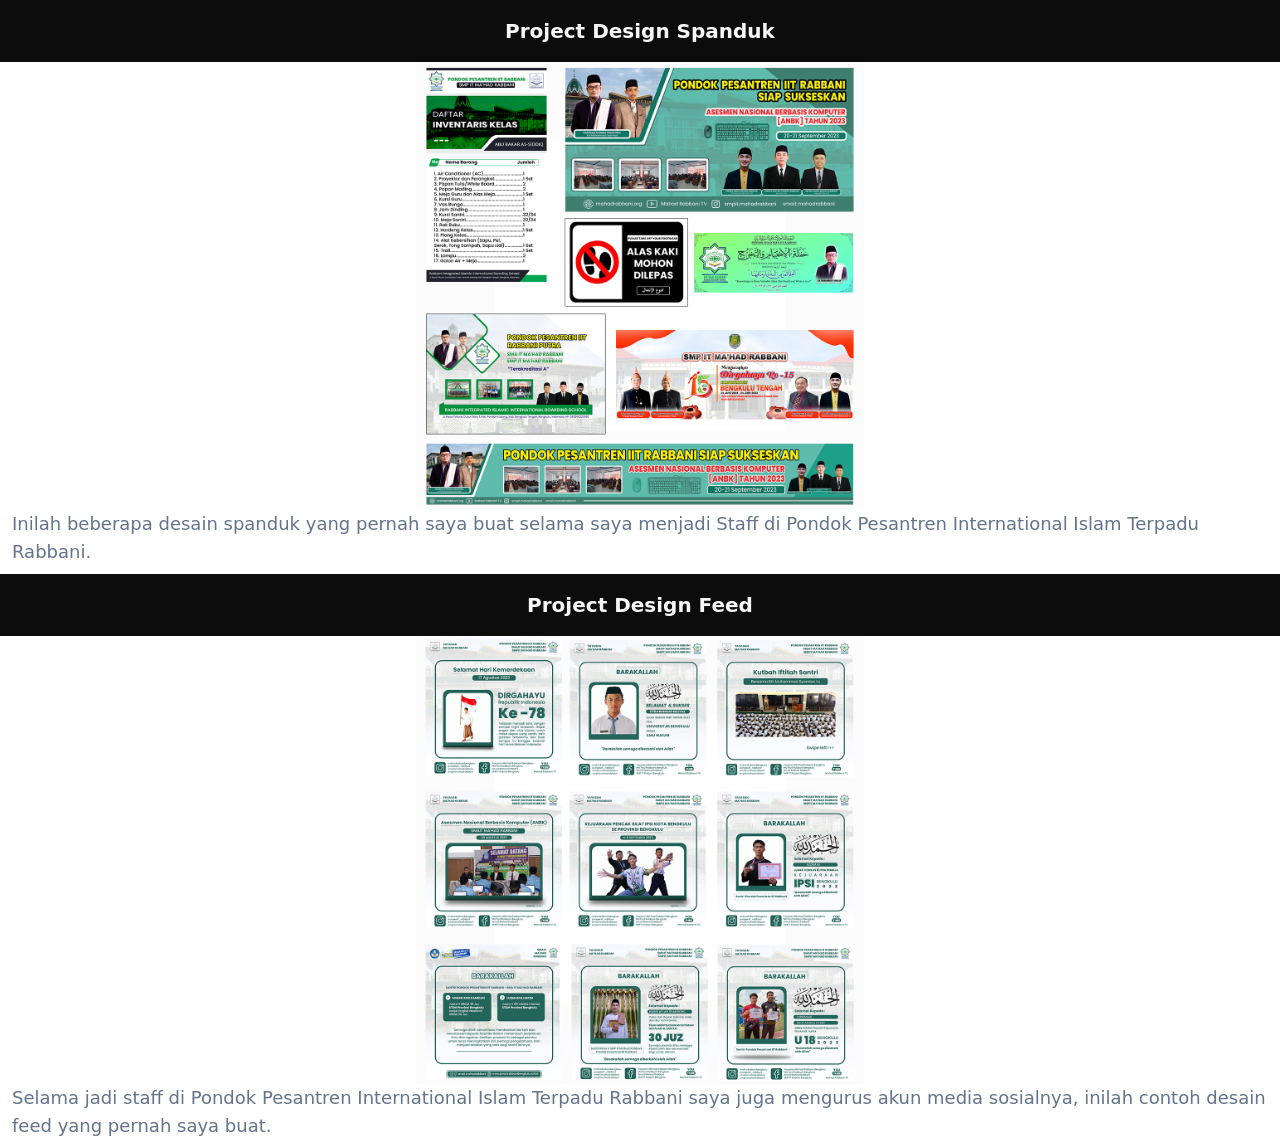
==== commit e32cf74a: "Add files via upload" ====
--- a/index2.html
+++ b/index2.html
@@ -1,1790 +1,32 @@
-<!doctype html>
-<html lang="en-US" class="mt-0">
-    <head>
-        <meta charset="UTF-8">
-        <meta name="viewport" content="width=device-width, initial-scale=1">
-        <!-- <link rel="profile" href="https://gmpg.org/xfn/11"> -->
-        <meta name='robots' content='index, follow, max-image-preview:large, max-snippet:-1, max-video-preview:-1'/>
-        <!-- This site is optimized with the Yoast SEO plugin v21.1 - https://yoast.com/wordpress/plugins/seo/ -->
-        <title>Kukuhaldy UI/UX designer who teach design on Youtube.</title>
-        <link rel="canonical" href="https://kukuhaldy.com/"/>
-        <meta property="og:locale" content="en_US"/>
-        <meta property="og:type" content="website"/>
-        <meta property="og:title" content="Kukuhaldy UI/UX designer who teach design on Youtube."/>
-        <meta property="og:description" content="Deny firmansyah UI/UX Designer Who Teaches Design on Youtube. I’m from Indonesia and I have been working as a UI UX designer for more than 5 years. I’ve worked for a Dutch company Frisseblikken as a web designer and front-end developer for 3 years, I build my own web development team Duosweb since [&hellip;]"/>
-        <meta property="og:url" content="https://kukuhaldy.com/"/>
-        <meta property="og:site_name" content="Kukuhaldy"/>
-        <meta property="article:modified_time" content="2023-08-15T13:16:54+00:00"/>
-        <meta property="og:image" content="https://kukuhaldy.com/wp-content/uploads/2019/11/black-rectangle.jpg"/>
-        <meta name="twitter:card" content="summary_large_image"/>
-        <script type="application/ld+json" class="yoast-schema-graph">
-            {"@context":"https://schema.org","@graph":[{"@type":"WebPage","@id":"https://kukuhaldy.com/","url":"https://kukuhaldy.com/","name":"Kukuhaldy UI/UX designer who teach design on Youtube.","isPartOf":{"@id":"https://kukuhaldy.com/#website"},"about":{"@id":"https://kukuhaldy.com/#/schema/person/8ec1016a4e97f1d57d5cc8a240c1197a"},"primaryImageOfPage":{"@id":"https://kukuhaldy.com/#primaryimage"},"image":{"@id":"https://kukuhaldy.com/#primaryimage"},"thumbnailUrl":"https://kukuhaldy.com/wp-content/uploads/2019/11/black-rectangle.jpg","datePublished":"2019-11-22T19:29:01+00:00","dateModified":"2023-08-15T13:16:54+00:00","breadcrumb":{"@id":"https://kukuhaldy.com/#breadcrumb"},"inLanguage":"en-US","potentialAction":[{"@type":"ReadAction","target":["https://kukuhaldy.com/"]}]},{"@type":"ImageObject","inLanguage":"en-US","@id":"https://kukuhaldy.com/#primaryimage","url":"https://kukuhaldy.com/wp-content/uploads/2019/11/black-rectangle.jpg","contentUrl":"https://kukuhaldy.com/wp-content/uploads/2019/11/black-rectangle.jpg","width":359,"height":553},{"@type":"BreadcrumbList","@id":"https://kukuhaldy.com/#breadcrumb","itemListElement":[{"@type":"ListItem","position":1,"name":"Home"}]},{"@type":"WebSite","@id":"https://kukuhaldy.com/#website","url":"https://kukuhaldy.com/","name":"Kukuhaldy","description":"UI/UX designer who teach design on Youtube.","publisher":{"@id":"https://kukuhaldy.com/#/schema/person/8ec1016a4e97f1d57d5cc8a240c1197a"},"potentialAction":[{"@type":"SearchAction","target":{"@type":"EntryPoint","urlTemplate":"https://kukuhaldy.com/?s={search_term_string}"},"query-input":"required name=search_term_string"}],"inLanguage":"en-US"},{"@type":["Person","Organization"],"@id":"https://kukuhaldy.com/#/schema/person/8ec1016a4e97f1d57d5cc8a240c1197a","name":"manager","image":{"@type":"ImageObject","inLanguage":"en-US","@id":"https://kukuhaldy.com/#/schema/person/image/","url":"https://ml0eehlclbti.i.optimole.com/n_d9yNU-rTF0ytSB/w:586/h:785/q:90/https://kukuhaldy.com/wp-content/uploads/2019/11/kukuh-photo.png","contentUrl":"https://ml0eehlclbti.i.optimole.com/n_d9yNU-rTF0ytSB/w:586/h:785/q:90/https://kukuhaldy.com/wp-content/uploads/2019/11/kukuh-photo.png","width":586,"height":785,"caption":"manager"},"logo":{"@id":"https://kukuhaldy.com/#/schema/person/image/"}}]}
-        </script>
-        <!-- / Yoast SEO plugin. -->
-        <link rel="alternate" type="application/rss+xml" title="Kukuhaldy &raquo; Feed" href="https://kukuhaldy.com/feed/"/>
-        <!-- This site uses the Google Analytics by MonsterInsights plugin v8.19 - Using Analytics tracking - https://www.monsterinsights.com/ -->
-        <!-- Note: MonsterInsights is not currently configured on this site. The site owner needs to authenticate with Google Analytics in the MonsterInsights settings panel. -->
-        <!-- No tracking code set -->
-        <!-- / Google Analytics by MonsterInsights -->
-        <script type="text/javascript">
-            window._wpemojiSettings = {
-                "baseUrl": "https:\/\/s.w.org\/images\/core\/emoji\/14.0.0\/72x72\/",
-                "ext": ".png",
-                "svgUrl": "https:\/\/s.w.org\/images\/core\/emoji\/14.0.0\/svg\/",
-                "svgExt": ".svg",
-                "source": {
-                    "concatemoji": "https:\/\/kukuhaldy.com\/wp-includes\/js\/wp-emoji-release.min.js?ver=6.3.1"
-                }
-            };
-            /*! This file is auto-generated */
-            !function(i, n) {
-                var o, s, e;
-                function c(e) {
-                    try {
-                        var t = {
-                            supportTests: e,
-                            timestamp: (new Date).valueOf()
-                        };
-                        sessionStorage.setItem(o, JSON.stringify(t))
-                    } catch (e) {}
-                }
-                function p(e, t, n) {
-                    e.clearRect(0, 0, e.canvas.width, e.canvas.height),
-                    e.fillText(t, 0, 0);
-                    var t = new Uint32Array(e.getImageData(0, 0, e.canvas.width, e.canvas.height).data)
-                      , r = (e.clearRect(0, 0, e.canvas.width, e.canvas.height),
-                    e.fillText(n, 0, 0),
-                    new Uint32Array(e.getImageData(0, 0, e.canvas.width, e.canvas.height).data));
-                    return t.every(function(e, t) {
-                        return e === r[t]
-                    })
-                }
-                function u(e, t, n) {
-                    switch (t) {
-                    case "flag":
-                        return n(e, "\ud83c\udff3\ufe0f\u200d\u26a7\ufe0f", "\ud83c\udff3\ufe0f\u200b\u26a7\ufe0f") ? !1 : !n(e, "\ud83c\uddfa\ud83c\uddf3", "\ud83c\uddfa\u200b\ud83c\uddf3") && !n(e, "\ud83c\udff4\udb40\udc67\udb40\udc62\udb40\udc65\udb40\udc6e\udb40\udc67\udb40\udc7f", "\ud83c\udff4\u200b\udb40\udc67\u200b\udb40\udc62\u200b\udb40\udc65\u200b\udb40\udc6e\u200b\udb40\udc67\u200b\udb40\udc7f");
-                    case "emoji":
-                        return !n(e, "\ud83e\udef1\ud83c\udffb\u200d\ud83e\udef2\ud83c\udfff", "\ud83e\udef1\ud83c\udffb\u200b\ud83e\udef2\ud83c\udfff")
-                    }
-                    return !1
-                }
-                function f(e, t, n) {
-                    var r = "undefined" != typeof WorkerGlobalScope && self instanceof WorkerGlobalScope ? new OffscreenCanvas(300,150) : i.createElement("canvas")
-                      , a = r.getContext("2d", {
-                        willReadFrequently: !0
-                    })
-                      , o = (a.textBaseline = "top",
-                    a.font = "600 32px Arial",
-                    {});
-                    return e.forEach(function(e) {
-                        o[e] = t(a, e, n)
-                    }),
-                    o
-                }
-                function t(e) {
-                    var t = i.createElement("script");
-                    t.src = e,
-                    t.defer = !0,
-                    i.head.appendChild(t)
-                }
-                "undefined" != typeof Promise && (o = "wpEmojiSettingsSupports",
-                s = ["flag", "emoji"],
-                n.supports = {
-                    everything: !0,
-                    everythingExceptFlag: !0
-                },
-                e = new Promise(function(e) {
-                    i.addEventListener("DOMContentLoaded", e, {
-                        once: !0
-                    })
-                }
-                ),
-                new Promise(function(t) {
-                    var n = function() {
-                        try {
-                            var e = JSON.parse(sessionStorage.getItem(o));
-                            if ("object" == typeof e && "number" == typeof e.timestamp && (new Date).valueOf() < e.timestamp + 604800 && "object" == typeof e.supportTests)
-                                return e.supportTests
-                        } catch (e) {}
-                        return null
-                    }();
-                    if (!n) {
-                        if ("undefined" != typeof Worker && "undefined" != typeof OffscreenCanvas && "undefined" != typeof URL && URL.createObjectURL && "undefined" != typeof Blob)
-                            try {
-                                var e = "postMessage(" + f.toString() + "(" + [JSON.stringify(s), u.toString(), p.toString()].join(",") + "));"
-                                  , r = new Blob([e],{
-                                    type: "text/javascript"
-                                })
-                                  , a = new Worker(URL.createObjectURL(r),{
-                                    name: "wpTestEmojiSupports"
-                                });
-                                return void (a.onmessage = function(e) {
-                                    c(n = e.data),
-                                    a.terminate(),
-                                    t(n)
-                                }
-                                )
-                            } catch (e) {}
-                        c(n = f(s, u, p))
-                    }
-                    t(n)
-                }
-                ).then(function(e) {
-                    for (var t in e)
-                        n.supports[t] = e[t],
-                        n.supports.everything = n.supports.everything && n.supports[t],
-                        "flag" !== t && (n.supports.everythingExceptFlag = n.supports.everythingExceptFlag && n.supports[t]);
-                    n.supports.everythingExceptFlag = n.supports.everythingExceptFlag && !n.supports.flag,
-                    n.DOMReady = !1,
-                    n.readyCallback = function() {
-                        n.DOMReady = !0
-                    }
-                }).then(function() {
-                    return e
-                }).then(function() {
-                    var e;
-                    n.supports.everything || (n.readyCallback(),
-                    (e = n.source || {}).concatemoji ? t(e.concatemoji) : e.wpemoji && e.twemoji && (t(e.twemoji),
-                    t(e.wpemoji)))
-                }))
-            }((window,
-            document), window._wpemojiSettings);
-        </script>
-        <style type="text/css">
-            img.wp-smiley, img.emoji {
-                display: inline !important;
-                border: none !important;
-                box-shadow: none !important;
-                height: 1em !important;
-                width: 1em !important;
-                margin: 0 0.07em !important;
-                vertical-align: -0.1em !important;
-                background: none !important;
-                padding: 0 !important;
-            }
-        </style>
-        <link rel='stylesheet' id='wp-block-library-css' href='https://kukuhaldy.com/wp-includes/css/dist/block-library/style.min.css?ver=6.3.1' type='text/css' media='all'/>
-        <style id='classic-theme-styles-inline-css' type='text/css'>
-            /*! This file is auto-generated */
-            .wp-block-button__link {
-                color: #fff;
-                background-color: #32373c;
-                border-radius: 9999px;
-                box-shadow: none;
-                text-decoration: none;
-                padding: calc(.667em + 2px) calc(1.333em + 2px);
-                font-size: 1.125em
-            }
-
-            .wp-block-file__button {
-                background: #32373c;
-                color: #fff;
-                text-decoration: none
-            }
-        </style>
-        <style id='global-styles-inline-css' type='text/css'>
-            body {
-                --wp--preset--color--black: #000000;
-                --wp--preset--color--cyan-bluish-gray: #abb8c3;
-                --wp--preset--color--white: #ffffff;
-                --wp--preset--color--pale-pink: #f78da7;
-                --wp--preset--color--vivid-red: #cf2e2e;
-                --wp--preset--color--luminous-vivid-orange: #ff6900;
-                --wp--preset--color--luminous-vivid-amber: #fcb900;
-                --wp--preset--color--light-green-cyan: #7bdcb5;
-                --wp--preset--color--vivid-green-cyan: #00d084;
-                --wp--preset--color--pale-cyan-blue: #8ed1fc;
-                --wp--preset--color--vivid-cyan-blue: #0693e3;
-                --wp--preset--color--vivid-purple: #9b51e0;
-                --wp--preset--gradient--vivid-cyan-blue-to-vivid-purple: linear-gradient(135deg,rgba(6,147,227,1) 0%,rgb(155,81,224) 100%);
-                --wp--preset--gradient--light-green-cyan-to-vivid-green-cyan: linear-gradient(135deg,rgb(122,220,180) 0%,rgb(0,208,130) 100%);
-                --wp--preset--gradient--luminous-vivid-amber-to-luminous-vivid-orange: linear-gradient(135deg,rgba(252,185,0,1) 0%,rgba(255,105,0,1) 100%);
-                --wp--preset--gradient--luminous-vivid-orange-to-vivid-red: linear-gradient(135deg,rgba(255,105,0,1) 0%,rgb(207,46,46) 100%);
-                --wp--preset--gradient--very-light-gray-to-cyan-bluish-gray: linear-gradient(135deg,rgb(238,238,238) 0%,rgb(169,184,195) 100%);
-                --wp--preset--gradient--cool-to-warm-spectrum: linear-gradient(135deg,rgb(74,234,220) 0%,rgb(151,120,209) 20%,rgb(207,42,186) 40%,rgb(238,44,130) 60%,rgb(251,105,98) 80%,rgb(254,248,76) 100%);
-                --wp--preset--gradient--blush-light-purple: linear-gradient(135deg,rgb(255,206,236) 0%,rgb(152,150,240) 100%);
-                --wp--preset--gradient--blush-bordeaux: linear-gradient(135deg,rgb(254,205,165) 0%,rgb(254,45,45) 50%,rgb(107,0,62) 100%);
-                --wp--preset--gradient--luminous-dusk: linear-gradient(135deg,rgb(255,203,112) 0%,rgb(199,81,192) 50%,rgb(65,88,208) 100%);
-                --wp--preset--gradient--pale-ocean: linear-gradient(135deg,rgb(255,245,203) 0%,rgb(182,227,212) 50%,rgb(51,167,181) 100%);
-                --wp--preset--gradient--electric-grass: linear-gradient(135deg,rgb(202,248,128) 0%,rgb(113,206,126) 100%);
-                --wp--preset--gradient--midnight: linear-gradient(135deg,rgb(2,3,129) 0%,rgb(40,116,252) 100%);
-                --wp--preset--font-size--small: 13px;
-                --wp--preset--font-size--medium: 20px;
-                --wp--preset--font-size--large: 36px;
-                --wp--preset--font-size--x-large: 42px;
-                --wp--preset--spacing--20: 0.44rem;
-                --wp--preset--spacing--30: 0.67rem;
-                --wp--preset--spacing--40: 1rem;
-                --wp--preset--spacing--50: 1.5rem;
-                --wp--preset--spacing--60: 2.25rem;
-                --wp--preset--spacing--70: 3.38rem;
-                --wp--preset--spacing--80: 5.06rem;
-                --wp--preset--shadow--natural: 6px 6px 9px rgba(0, 0, 0, 0.2);
-                --wp--preset--shadow--deep: 12px 12px 50px rgba(0, 0, 0, 0.4);
-                --wp--preset--shadow--sharp: 6px 6px 0px rgba(0, 0, 0, 0.2);
-                --wp--preset--shadow--outlined: 6px 6px 0px -3px rgba(255, 255, 255, 1), 6px 6px rgba(0, 0, 0, 1);
-                --wp--preset--shadow--crisp: 6px 6px 0px rgba(0, 0, 0, 1);
-            }
-
-            :where(.is-layout-flex) {
-                gap: 0.5em;
-            }
-
-            :where(.is-layout-grid) {
-                gap: 0.5em;
-            }
-
-            body .is-layout-flow > .alignleft {
-                float: left;
-                margin-inline-start: 0;margin-inline-end: 2em;}
-
-            body .is-layout-flow > .alignright {
-                float: right;
-                margin-inline-start: 2em;margin-inline-end: 0;}
-
-            body .is-layout-flow > .aligncenter {
-                margin-left: auto !important;
-                margin-right: auto !important;
-            }
-
-            body .is-layout-constrained > .alignleft {
-                float: left;
-                margin-inline-start: 0;margin-inline-end: 2em;}
-
-            body .is-layout-constrained > .alignright {
-                float: right;
-                margin-inline-start: 2em;margin-inline-end: 0;}
-
-            body .is-layout-constrained > .aligncenter {
-                margin-left: auto !important;
-                margin-right: auto !important;
-            }
-
-            body .is-layout-constrained > :where(:not(.alignleft):not(.alignright):not(.alignfull)) {
-                max-width: var(--wp--style--global--content-size);
-                margin-left: auto !important;
-                margin-right: auto !important;
-            }
-
-            body .is-layout-constrained > .alignwide {
-                max-width: var(--wp--style--global--wide-size);
-            }
-
-            body .is-layout-flex {
-                display: flex;
-            }
-
-            body .is-layout-flex {
-                flex-wrap: wrap;
-                align-items: center;
-            }
-
-            body .is-layout-flex > * {
-                margin: 0;
-            }
-
-            body .is-layout-grid {
-                display: grid;
-            }
-
-            body .is-layout-grid > * {
-                margin: 0;
-            }
-
-            :where(.wp-block-columns.is-layout-flex) {
-                gap: 2em;
-            }
-
-            :where(.wp-block-columns.is-layout-grid) {
-                gap: 2em;
-            }
-
-            :where(.wp-block-post-template.is-layout-flex) {
-                gap: 1.25em;
-            }
-
-            :where(.wp-block-post-template.is-layout-grid) {
-                gap: 1.25em;
-            }
-
-            .has-black-color {
-                color: var(--wp--preset--color--black) !important;
-            }
-
-            .has-cyan-bluish-gray-color {
-                color: var(--wp--preset--color--cyan-bluish-gray) !important;
-            }
-
-            .has-white-color {
-                color: var(--wp--preset--color--white) !important;
-            }
-
-            .has-pale-pink-color {
-                color: var(--wp--preset--color--pale-pink) !important;
-            }
-
-            .has-vivid-red-color {
-                color: var(--wp--preset--color--vivid-red) !important;
-            }
-
-            .has-luminous-vivid-orange-color {
-                color: var(--wp--preset--color--luminous-vivid-orange) !important;
-            }
-
-            .has-luminous-vivid-amber-color {
-                color: var(--wp--preset--color--luminous-vivid-amber) !important;
-            }
-
-            .has-light-green-cyan-color {
-                color: var(--wp--preset--color--light-green-cyan) !important;
-            }
-
-            .has-vivid-green-cyan-color {
-                color: var(--wp--preset--color--vivid-green-cyan) !important;
-            }
-
-            .has-pale-cyan-blue-color {
-                color: var(--wp--preset--color--pale-cyan-blue) !important;
-            }
-
-            .has-vivid-cyan-blue-color {
-                color: var(--wp--preset--color--vivid-cyan-blue) !important;
-            }
-
-            .has-vivid-purple-color {
-                color: var(--wp--preset--color--vivid-purple) !important;
-            }
-
-            .has-black-background-color {
-                background-color: var(--wp--preset--color--black) !important;
-            }
-
-            .has-cyan-bluish-gray-background-color {
-                background-color: var(--wp--preset--color--cyan-bluish-gray) !important;
-            }
-
-            .has-white-background-color {
-                background-color: var(--wp--preset--color--white) !important;
-            }
-
-            .has-pale-pink-background-color {
-                background-color: var(--wp--preset--color--pale-pink) !important;
-            }
-
-            .has-vivid-red-background-color {
-                background-color: var(--wp--preset--color--vivid-red) !important;
-            }
-
-            .has-luminous-vivid-orange-background-color {
-                background-color: var(--wp--preset--color--luminous-vivid-orange) !important;
-            }
-
-            .has-luminous-vivid-amber-background-color {
-                background-color: var(--wp--preset--color--luminous-vivid-amber) !important;
-            }
-
-            .has-light-green-cyan-background-color {
-                background-color: var(--wp--preset--color--light-green-cyan) !important;
-            }
-
-            .has-vivid-green-cyan-background-color {
-                background-color: var(--wp--preset--color--vivid-green-cyan) !important;
-            }
-
-            .has-pale-cyan-blue-background-color {
-                background-color: var(--wp--preset--color--pale-cyan-blue) !important;
-            }
-
-            .has-vivid-cyan-blue-background-color {
-                background-color: var(--wp--preset--color--vivid-cyan-blue) !important;
-            }
-
-            .has-vivid-purple-background-color {
-                background-color: var(--wp--preset--color--vivid-purple) !important;
-            }
-
-            .has-black-border-color {
-                border-color: var(--wp--preset--color--black) !important;
-            }
-
-            .has-cyan-bluish-gray-border-color {
-                border-color: var(--wp--preset--color--cyan-bluish-gray) !important;
-            }
-
-            .has-white-border-color {
-                border-color: var(--wp--preset--color--white) !important;
-            }
-
-            .has-pale-pink-border-color {
-                border-color: var(--wp--preset--color--pale-pink) !important;
-            }
-
-            .has-vivid-red-border-color {
-                border-color: var(--wp--preset--color--vivid-red) !important;
-            }
-
-            .has-luminous-vivid-orange-border-color {
-                border-color: var(--wp--preset--color--luminous-vivid-orange) !important;
-            }
-
-            .has-luminous-vivid-amber-border-color {
-                border-color: var(--wp--preset--color--luminous-vivid-amber) !important;
-            }
-
-            .has-light-green-cyan-border-color {
-                border-color: var(--wp--preset--color--light-green-cyan) !important;
-            }
-
-            .has-vivid-green-cyan-border-color {
-                border-color: var(--wp--preset--color--vivid-green-cyan) !important;
-            }
-
-            .has-pale-cyan-blue-border-color {
-                border-color: var(--wp--preset--color--pale-cyan-blue) !important;
-            }
-
-            .has-vivid-cyan-blue-border-color {
-                border-color: var(--wp--preset--color--vivid-cyan-blue) !important;
-            }
-
-            .has-vivid-purple-border-color {
-                border-color: var(--wp--preset--color--vivid-purple) !important;
-            }
-
-            .has-vivid-cyan-blue-to-vivid-purple-gradient-background {
-                background: var(--wp--preset--gradient--vivid-cyan-blue-to-vivid-purple) !important;
-            }
-
-            .has-light-green-cyan-to-vivid-green-cyan-gradient-background {
-                background: var(--wp--preset--gradient--light-green-cyan-to-vivid-green-cyan) !important;
-            }
-
-            .has-luminous-vivid-amber-to-luminous-vivid-orange-gradient-background {
-                background: var(--wp--preset--gradient--luminous-vivid-amber-to-luminous-vivid-orange) !important;
-            }
-
-            .has-luminous-vivid-orange-to-vivid-red-gradient-background {
-                background: var(--wp--preset--gradient--luminous-vivid-orange-to-vivid-red) !important;
-            }
-
-            .has-very-light-gray-to-cyan-bluish-gray-gradient-background {
-                background: var(--wp--preset--gradient--very-light-gray-to-cyan-bluish-gray) !important;
-            }
-
-            .has-cool-to-warm-spectrum-gradient-background {
-                background: var(--wp--preset--gradient--cool-to-warm-spectrum) !important;
-            }
-
-            .has-blush-light-purple-gradient-background {
-                background: var(--wp--preset--gradient--blush-light-purple) !important;
-            }
-
-            .has-blush-bordeaux-gradient-background {
-                background: var(--wp--preset--gradient--blush-bordeaux) !important;
-            }
-
-            .has-luminous-dusk-gradient-background {
-                background: var(--wp--preset--gradient--luminous-dusk) !important;
-            }
-
-            .has-pale-ocean-gradient-background {
-                background: var(--wp--preset--gradient--pale-ocean) !important;
-            }
-
-            .has-electric-grass-gradient-background {
-                background: var(--wp--preset--gradient--electric-grass) !important;
-            }
-
-            .has-midnight-gradient-background {
-                background: var(--wp--preset--gradient--midnight) !important;
-            }
-
-            .has-small-font-size {
-                font-size: var(--wp--preset--font-size--small) !important;
-            }
-
-            .has-medium-font-size {
-                font-size: var(--wp--preset--font-size--medium) !important;
-            }
-
-            .has-large-font-size {
-                font-size: var(--wp--preset--font-size--large) !important;
-            }
-
-            .has-x-large-font-size {
-                font-size: var(--wp--preset--font-size--x-large) !important;
-            }
-
-            .wp-block-navigation a:where(:not(.wp-element-button)) {
-                color: inherit;
-            }
-
-            :where(.wp-block-post-template.is-layout-flex) {
-                gap: 1.25em;
-            }
-
-            :where(.wp-block-post-template.is-layout-grid) {
-                gap: 1.25em;
-            }
-
-            :where(.wp-block-columns.is-layout-flex) {
-                gap: 2em;
-            }
-
-            :where(.wp-block-columns.is-layout-grid) {
-                gap: 2em;
-            }
-
-            .wp-block-pullquote {
-                font-size: 1.5em;
-                line-height: 1.6;
-            }
-        </style>
-        <link rel='stylesheet' id='elementor-icons-css' href='https://kukuhaldy.com/wp-content/plugins/elementor/assets/lib/eicons/css/elementor-icons.min.css?ver=5.23.0' type='text/css' media='all'/>
-        <link rel='stylesheet' id='elementor-frontend-css' href='https://kukuhaldy.com/wp-content/uploads/elementor/css/custom-frontend.min.css?ver=1691469150' type='text/css' media='all'/>
-        <link rel='stylesheet' id='swiper-css' href='https://kukuhaldy.com/wp-content/plugins/elementor/assets/lib/swiper/css/swiper.min.css?ver=5.3.6' type='text/css' media='all'/>
-        <link rel='stylesheet' id='elementor-post-932-css' href='https://kukuhaldy.com/wp-content/uploads/elementor/css/post-932.css?ver=1691469150' type='text/css' media='all'/>
-        <link rel='stylesheet' id='elementor-pro-css' href='https://kukuhaldy.com/wp-content/uploads/elementor/css/custom-pro-frontend.min.css?ver=1691469150' type='text/css' media='all'/>
-        <link rel='stylesheet' id='elementor-post-9-css' href='https://kukuhaldy.com/wp-content/uploads/elementor/css/post-9.css?ver=1692105423' type='text/css' media='all'/>
-        <link rel='stylesheet' id='style-css-css' href='https://kukuhaldy.com/wp-content/themes/kukuhtheme/assets/css/main.min.css?ver=1.2.0' type='text/css' media='all'/>
-        <link rel='stylesheet' id='google-fonts-1-css' href='https://fonts.googleapis.com/css?family=Roboto%3A100%2C100italic%2C200%2C200italic%2C300%2C300italic%2C400%2C400italic%2C500%2C500italic%2C600%2C600italic%2C700%2C700italic%2C800%2C800italic%2C900%2C900italic%7CRoboto+Slab%3A100%2C100italic%2C200%2C200italic%2C300%2C300italic%2C400%2C400italic%2C500%2C500italic%2C600%2C600italic%2C700%2C700italic%2C800%2C800italic%2C900%2C900italic&#038;display=auto&#038;ver=6.3.1' type='text/css' media='all'/>
-        <link rel="preconnect" href="https://fonts.gstatic.com/" crossorigin>
-        <script type='text/javascript' src='https://kukuhaldy.com/wp-includes/js/jquery/jquery.min.js?ver=3.7.0' id='jquery-core-js'></script>
-        <script type='text/javascript' src='https://kukuhaldy.com/wp-includes/js/jquery/jquery-migrate.min.js?ver=3.4.1' id='jquery-migrate-js'></script>
-        <link rel="https://api.w.org/" href="https://kukuhaldy.com/wp-json/"/>
-        <link rel="alternate" type="application/json" href="https://kukuhaldy.com/wp-json/wp/v2/pages/9"/>
-        <link rel="EditURI" type="application/rsd+xml" title="RSD" href="https://kukuhaldy.com/xmlrpc.php?rsd"/>
-        <meta name="generator" content="WordPress 6.3.1"/>
-        <link rel='shortlink' href='https://kukuhaldy.com/'/>
-        <link rel="alternate" type="application/json+oembed" href="https://kukuhaldy.com/wp-json/oembed/1.0/embed?url=https%3A%2F%2Fkukuhaldy.com%2F"/>
-        <link rel="alternate" type="text/xml+oembed" href="https://kukuhaldy.com/wp-json/oembed/1.0/embed?url=https%3A%2F%2Fkukuhaldy.com%2F&#038;format=xml"/>
-        <meta name="generator" content="Elementor 3.16.3; features: e_dom_optimization, additional_custom_breakpoints; settings: css_print_method-external, google_font-enabled, font_display-auto">
-        <link rel="icon" href="https://kukuhaldy.com/wp-content/uploads/2019/12/fav.png" sizes="32x32"/>
-        <link rel="icon" href="https://kukuhaldy.com/wp-content/uploads/2019/12/fav.png" sizes="192x192"/>
-        <link rel="apple-touch-icon" href="https://kukuhaldy.com/wp-content/uploads/2019/12/fav.png"/>
-        <meta name="msapplication-TileImage" content="https://kukuhaldy.com/wp-content/uploads/2019/12/fav.png"/>
-        <style type="text/css" id="wp-custom-css">
-            .wp-block-image.full-width img {
-                width: 100% !important;
-                height: auto !important;
-            }
-        </style>
-    </head>
-    <body class="home page-template-default page page-id-9 wp-embed-responsive elementor-default elementor-kit-932 elementor-page elementor-page-9">
-        <header id="header" class="site-header">
-            <section class="main-header">
-                <div class="container-fluid header-container">
-                    <a class="navbar-brand" href="https://kukuhaldy.com">
-                        <img class="d-none d-lg-block" src="https://kukuhaldy.com/wp-content/themes/kukuhtheme/assets/images/logo.png" width="129" height="50" alt="Logo">
-                        <img class="d-block d-lg-none" src="https://kukuhaldy.com/wp-content/themes/kukuhtheme/assets/images/logo-simple.png" width="32" height="32" alt="Logo">
-                    </a>
-                    <div class="navbar-contact d-block d-lg-none">
-                        <a href="mailto:kukuhaldyanto@gmail.com" class="navbar-button">
-                            <svg width="14" height="9" viewBox="0 0 14 9" fill="none" xmlns="http://www.w3.org/2000/svg">
-                                <path d="M13.2501 7.875V1.125C13.2501 0.5025 12.7476 0 12.1251 0H1.61755C0.995054 0 0.492554 0.5025 0.492554 1.125V7.875C0.492554 8.4975 0.995054 9 1.61755 9H12.1251C12.7476 9 13.2501 8.4975 13.2501 7.875ZM12.2676 1.0425C12.5151 1.29 12.3801 1.545 12.2451 1.6725L9.20005 4.4625L12.1251 7.5075C12.2151 7.6125 12.2751 7.7775 12.1701 7.89C12.0726 8.01 11.8476 8.0025 11.7501 7.9275L8.47255 5.13L6.86755 6.5925L5.27005 5.13L1.99255 7.9275C1.89505 8.0025 1.67005 8.01 1.57255 7.89C1.46755 7.7775 1.52755 7.6125 1.61755 7.5075L4.54255 4.4625L1.49755 1.6725C1.36255 1.545 1.22755 1.29 1.47505 1.0425C1.72255 0.795 1.97755 0.915 2.18755 1.095L6.86755 4.875L11.5551 1.095C11.7651 0.915 12.0201 0.795 12.2676 1.0425Z" fill="white"/>
-                            </svg>
-                            <span>Email Me</span>
-                        </a>
-                    </div>
-                    <nav class="navbar-main">
-                        <div class="menu-main-menu-container">
-                            <ul id="menu-main-menu" class="navbar-nav">
-                                <li id="nav-menu-item-549" class="main-menu-item  menu-item-even menu-item-depth-0 nav-item menu-item menu-item-type-post_type_archive menu-item-object-project">
-                                    <a href="https://kukuhaldy.com/project/" class="nav-link main-menu-link">Project</a>
-                                </li>
-                                <li id="nav-menu-item-13" class="main-menu-item  menu-item-even menu-item-depth-0 nav-item menu-item menu-item-type-post_type menu-item-object-page">
-                                    <a href="https://kukuhaldy.com/blog/" class="nav-link main-menu-link">Blog</a>
-                                </li>
-                                <li id="nav-menu-item-7" class="main-menu-item  menu-item-even menu-item-depth-0 nav-item menu-item menu-item-type-custom menu-item-object-custom">
-                                    <a target="_blank" href="https://www.youtube.com/channel/UCPsiGShlFrvb8PPya0fEFtQ" class="nav-link main-menu-link">Youtube</a>
-                                </li>
-                                <li id="nav-menu-item-8" class="main-menu-item  menu-item-even menu-item-depth-0 nav-item menu-item menu-item-type-custom menu-item-object-custom">
-                                    <a href="mailto:kukuhaldyanto@gmail.com" class="nav-link main-menu-link">Contact</a>
-                                </li>
-                            </ul>
-                        </div>
-                        <button class="navbar-toggler" type="button">
-                            <div class="navbar-button">
-                                <svg width="10" height="10" viewBox="0 0 10 10" fill="none" xmlns="http://www.w3.org/2000/svg">
-                                    <path d="M9.86607 1.67188H0.133929C0.0984085 1.67188 0.0643432 1.65706 0.0392268 1.63069C0.0141103 1.60431 0 1.56855 0 1.53125L0 0.96875C0 0.931454 0.0141103 0.895685 0.0392268 0.869313C0.0643432 0.842941 0.0984085 0.828125 0.133929 0.828125H9.86607C9.90159 0.828125 9.93566 0.842941 9.96077 0.869313C9.98589 0.895685 10 0.931454 10 0.96875V1.53125C10 1.56855 9.98589 1.60431 9.96077 1.63069C9.93566 1.65706 9.90159 1.67188 9.86607 1.67188ZM9.86607 5.42188H0.133929C0.0984085 5.42188 0.0643432 5.40706 0.0392268 5.38069C0.0141103 5.35431 0 5.31855 0 5.28125L0 4.71875C0 4.68145 0.0141103 4.64569 0.0392268 4.61931C0.0643432 4.59294 0.0984085 4.57812 0.133929 4.57812H9.86607C9.90159 4.57812 9.93566 4.59294 9.96077 4.61931C9.98589 4.64569 10 4.68145 10 4.71875V5.28125C10 5.31855 9.98589 5.35431 9.96077 5.38069C9.93566 5.40706 9.90159 5.42188 9.86607 5.42188ZM9.86607 9.17188H0.133929C0.0984085 9.17188 0.0643432 9.15706 0.0392268 9.13069C0.0141103 9.10431 0 9.06855 0 9.03125L0 8.46875C0 8.43145 0.0141103 8.39569 0.0392268 8.36931C0.0643432 8.34294 0.0984085 8.32812 0.133929 8.32812H9.86607C9.90159 8.32812 9.93566 8.34294 9.96077 8.36931C9.98589 8.39569 10 8.43145 10 8.46875V9.03125C10 9.06855 9.98589 9.10431 9.96077 9.13069C9.93566 9.15706 9.90159 9.17188 9.86607 9.17188Z" fill="white"/>
-                                </svg>
-                                <span>Menu</span>
-                            </div>
-                        </button>
-                    </nav>
-                </div>
-            </section>
-        </header>
-        <div id="page" class="site">
-            <div id="content" class="site-content container">
-                <div id="primary" class="content-area single-page">
-                    <main id="main" class="site-main">
-                        <article id="post-9" class="post-9 page type-page status-publish hentry">
-                            <div class="page-title">
-                                <h1 class="entry-title">
-                                    <span>Homepage</span>
-                                </h1>
-                            </div>
-                            <!-- Single content -->
-                            <div class="page-content">
-                                <div class="main-content">
-                                    <div data-elementor-type="wp-page" data-elementor-id="9" class="elementor elementor-9">
-                                        <section class="elementor-section elementor-top-section elementor-element elementor-element-6afd656 elementor-reverse-mobile elementor-section-boxed elementor-section-height-default elementor-section-height-default" data-id="6afd656" data-element_type="section">
-                                            <div class="elementor-container elementor-column-gap-no">
-                                                <div class="elementor-column elementor-col-50 elementor-top-column elementor-element elementor-element-d07731e" data-id="d07731e" data-element_type="column">
-                                                    <div class="elementor-widget-wrap elementor-element-populated">
-                                                        <section class="elementor-section elementor-inner-section elementor-element elementor-element-8ca0df3 elementor-section-boxed elementor-section-height-default elementor-section-height-default" data-id="8ca0df3" data-element_type="section">
-                                                            <div class="elementor-container elementor-column-gap-no">
-                                                                <div class="elementor-column elementor-col-100 elementor-inner-column elementor-element elementor-element-0506f4e" data-id="0506f4e" data-element_type="column">
-                                                                    <div class="elementor-widget-wrap elementor-element-populated">
-                                                                        <div class="elementor-element elementor-element-a739dde elementor-widget__width-auto elementor-absolute elementor-hidden-phone e-transform elementor-view-default elementor-invisible elementor-widget elementor-widget-icon" data-id="a739dde" data-element_type="widget" data-settings="{&quot;_position&quot;:&quot;absolute&quot;,&quot;_animation&quot;:&quot;zoomIn&quot;,&quot;motion_fx_motion_fx_mouse&quot;:&quot;yes&quot;,&quot;motion_fx_mouseTrack_effect&quot;:&quot;yes&quot;,&quot;motion_fx_mouseTrack_speed&quot;:{&quot;unit&quot;:&quot;px&quot;,&quot;size&quot;:0.1,&quot;sizes&quot;:[]},&quot;motion_fx_mouseTrack_direction&quot;:&quot;negative&quot;,&quot;_transform_scale_effect_hover&quot;:{&quot;unit&quot;:&quot;px&quot;,&quot;size&quot;:1.8,&quot;sizes&quot;:[]},&quot;_transform_scale_effect_hover_tablet&quot;:{&quot;unit&quot;:&quot;px&quot;,&quot;size&quot;:&quot;&quot;,&quot;sizes&quot;:[]},&quot;_transform_scale_effect_hover_mobile&quot;:{&quot;unit&quot;:&quot;px&quot;,&quot;size&quot;:&quot;&quot;,&quot;sizes&quot;:[]}}" data-widget_type="icon.default">
-                                                                            <div class="elementor-widget-container">
-                                                                                <div class="elementor-icon-wrapper">
-                                                                                    <div class="elementor-icon">
-                                                                                        <svg xmlns="http://www.w3.org/2000/svg" width="117" height="117" viewBox="0 0 117 117" fill="none">
-                                                                                            <circle opacity="0.1" cx="58.5" cy="58.5" r="58.5" fill="#FFFF00"></circle>
-                                                                                        </svg>
-                                                                                    </div>
-                                                                                </div>
-                                                                            </div>
-                                                                        </div>
-                                                                        <div class="elementor-element elementor-element-875275c h3 elementor-widget elementor-widget-heading" data-id="875275c" data-element_type="widget" data-widget_type="heading.default">
-                                                                            <div class="elementor-widget-container">
-                                                                                <div class="elementor-heading-title elementor-size-default">Hi, i’m Deny Firmanysah</div>
-                                                                            </div>
-                                                                        </div>
-                                                                        <div class="elementor-element elementor-element-22dfe79 elementor-widget elementor-widget-heading" data-id="22dfe79" data-element_type="widget" data-widget_type="heading.default">
-                                                                            <div class="elementor-widget-container">
-                                                                                <h1 class="elementor-heading-title elementor-size-default">UI/UX Designer Who Teaches Design on Youtube.</h1>
-                                                                            </div>
-                                                                        </div>
-                                                                        <div class="elementor-element elementor-element-0aac035 elementor-widget elementor-widget-text-editor" data-id="0aac035" data-element_type="widget" data-widget_type="text-editor.default">
-                                                                            <div class="elementor-widget-container">
-                                                                                <p>
-                                                                                    I’m from Indonesia and I have been working as a UI UX designer for more than 5 years. I’ve worked for a Dutch company <a href="https://frisseblikken.com/" target="_blank" rel="noopener">Frisseblikken</a>
-                                                                                    as a web designer and front-end developer for 3 years, I build my own web development team <a href="https://duosweb.com/" target="_blank" rel="noopener">Duosweb</a>
-                                                                                    since 2018, and currently I work for <a href="http://boldwebdesign.com.au/" target="_blank" rel="noopener">Bold</a>
-                                                                                    Australia as UI Designer since 2020. I’ve been freelancing since 2012, and right now I am looking forward to collaborate with you!
-                                                                                </p>
-                                                                            </div>
-                                                                        </div>
-                                                                        <div class="elementor-element elementor-element-1fa8cc6 elementor-align-justify elementor-widget__width-initial elementor-widget elementor-widget-button" data-id="1fa8cc6" data-element_type="widget" data-widget_type="button.default">
-                                                                            <div class="elementor-widget-container">
-                                                                                <div class="elementor-button-wrapper">
-                                                                                    <a class="elementor-button elementor-button-link elementor-size-sm" href="mailto:kukuhaldyanto@gmail.com">
-                                                                                        <span class="elementor-button-content-wrapper">
-                                                                                            <span class="elementor-button-icon elementor-align-icon-left">
-                                                                                                <svg xmlns="http://www.w3.org/2000/svg" width="17" height="12" viewBox="0 0 17 12" fill="none">
-                                                                                                    <path d="M16.1 10.05V1.94998C16.1 1.20298 15.497 0.599976 14.75 0.599976H2.14102C1.39402 0.599976 0.791016 1.20298 0.791016 1.94998V10.05C0.791016 10.797 1.39402 11.4 2.14102 11.4H14.75C15.497 11.4 16.1 10.797 16.1 10.05ZM14.921 1.85098C15.218 2.14798 15.056 2.45398 14.894 2.60698L11.24 5.95498L14.75 9.60898C14.858 9.73498 14.93 9.93298 14.804 10.068C14.687 10.212 14.417 10.203 14.3 10.113L10.367 6.75598L8.44101 8.51098L6.52401 6.75598L2.59102 10.113C2.47402 10.203 2.20402 10.212 2.08702 10.068C1.96102 9.93298 2.03302 9.73498 2.14102 9.60898L5.65101 5.95498L1.99702 2.60698C1.83502 2.45398 1.67302 2.14798 1.97002 1.85098C2.26702 1.55398 2.57302 1.69798 2.82502 1.91398L8.44101 6.44998L14.066 1.91398C14.318 1.69798 14.624 1.55398 14.921 1.85098Z" fill="white"></path>
-                                                                                                </svg>
-                                                                                            </span>
-                                                                                            <span class="elementor-button-text">Email Me</span>
-                                                                                        </span>
-                                                                                    </a>
-                                                                                </div>
-                                                                            </div>
-                                                                        </div>
-                                                                        <div class="elementor-element elementor-element-397ef65 elementor-widget__width-auto elementor-view-default elementor-widget elementor-widget-icon" data-id="397ef65" data-element_type="widget" data-widget_type="icon.default">
-                                                                            <div class="elementor-widget-container">
-                                                                                <div class="elementor-icon-wrapper">
-                                                                                    <a class="elementor-icon" href="https://www.youtube.com/channel/UCPsiGShlFrvb8PPya0fEFtQ" target="_blank" rel="nofollow">
-                                                                                        <svg xmlns="http://www.w3.org/2000/svg" width="34" height="24" viewBox="0 0 34 24" fill="none">
-                                                                                            <path d="M32.4448 4.27049C32.074 2.88475 30.9817 1.79338 29.5947 1.42301C27.0807 0.75 16.9999 0.75 16.9999 0.75C16.9999 0.75 6.91912 0.75 4.40507 1.42301C3.01809 1.79344 1.92573 2.88475 1.55497 4.27049C0.881348 6.78223 0.881348 12.0227 0.881348 12.0227C0.881348 12.0227 0.881348 17.2632 1.55497 19.775C1.92573 21.1607 3.01809 22.2066 4.40507 22.577C6.91912 23.25 16.9999 23.25 16.9999 23.25C16.9999 23.25 27.0807 23.25 29.5947 22.577C30.9817 22.2066 32.074 21.1607 32.4448 19.775C33.1184 17.2632 33.1184 12.0227 33.1184 12.0227C33.1184 12.0227 33.1184 6.78223 32.4448 4.27049ZM13.7029 16.7807V7.26475L22.1285 12.0229L13.7029 16.7807Z" fill="#BFBFBF"></path>
-                                                                                        </svg>
-                                                                                    </a>
-                                                                                </div>
-                                                                            </div>
-                                                                        </div>
-                                                                        <div class="elementor-element elementor-element-99ceecd elementor-widget__width-auto elementor-view-default elementor-widget elementor-widget-icon" data-id="99ceecd" data-element_type="widget" data-widget_type="icon.default">
-                                                                            <div class="elementor-widget-container">
-                                                                                <div class="elementor-icon-wrapper">
-                                                                                    <a class="elementor-icon" href="https://www.instagram.com/kukuhaldy/" target="_blank" rel="nofollow">
-                                                                                        <svg xmlns="http://www.w3.org/2000/svg" width="24" height="24" viewBox="0 0 24 24" fill="none">
-                                                                                            <path d="M16 12C16 10.8958 15.6094 9.95312 14.8281 9.17188C14.0469 8.39062 13.1042 8 12 8C10.8958 8 9.95312 8.39062 9.17188 9.17188C8.39062 9.95312 8 10.8958 8 12C8 13.1042 8.39062 14.0469 9.17188 14.8281C9.95312 15.6094 10.8958 16 12 16C13.1042 16 14.0469 15.6094 14.8281 14.8281C15.6094 14.0469 16 13.1042 16 12ZM18.1562 12C18.1562 13.7083 17.5573 15.1615 16.3594 16.3594C15.1615 17.5573 13.7083 18.1562 12 18.1562C10.2917 18.1562 8.83854 17.5573 7.64062 16.3594C6.44271 15.1615 5.84375 13.7083 5.84375 12C5.84375 10.2917 6.44271 8.83854 7.64062 7.64062C8.83854 6.44271 10.2917 5.84375 12 5.84375C13.7083 5.84375 15.1615 6.44271 16.3594 7.64062C17.5573 8.83854 18.1562 10.2917 18.1562 12ZM19.8438 5.59375C19.8438 5.98958 19.7031 6.32812 19.4219 6.60938C19.1406 6.89062 18.8021 7.03125 18.4062 7.03125C18.0104 7.03125 17.6719 6.89062 17.3906 6.60938C17.1094 6.32812 16.9688 5.98958 16.9688 5.59375C16.9688 5.19792 17.1094 4.85938 17.3906 4.57812C17.6719 4.29688 18.0104 4.15625 18.4062 4.15625C18.8021 4.15625 19.1406 4.29688 19.4219 4.57812C19.7031 4.85938 19.8438 5.19792 19.8438 5.59375ZM12 2.15625C11.9271 2.15625 11.5286 2.15365 10.8047 2.14844C10.0807 2.14323 9.53125 2.14323 9.15625 2.14844C8.78125 2.15365 8.27865 2.16927 7.64844 2.19531C7.01823 2.22135 6.48177 2.27344 6.03906 2.35156C5.59635 2.42969 5.22396 2.52604 4.92188 2.64062C4.40104 2.84896 3.94271 3.15104 3.54688 3.54688C3.15104 3.94271 2.84896 4.40104 2.64062 4.92188C2.52604 5.22396 2.42969 5.59635 2.35156 6.03906C2.27344 6.48177 2.22135 7.01823 2.19531 7.64844C2.16927 8.27865 2.15365 8.78125 2.14844 9.15625C2.14323 9.53125 2.14323 10.0807 2.14844 10.8047C2.15365 11.5286 2.15625 11.9271 2.15625 12C2.15625 12.0729 2.15365 12.4714 2.14844 13.1953C2.14323 13.9193 2.14323 14.4688 2.14844 14.8438C2.15365 15.2188 2.16927 15.7214 2.19531 16.3516C2.22135 16.9818 2.27344 17.5182 2.35156 17.9609C2.42969 18.4036 2.52604 18.776 2.64062 19.0781C2.84896 19.599 3.15104 20.0573 3.54688 20.4531C3.94271 20.849 4.40104 21.151 4.92188 21.3594C5.22396 21.474 5.59635 21.5703 6.03906 21.6484C6.48177 21.7266 7.01823 21.7786 7.64844 21.8047C8.27865 21.8307 8.78125 21.8464 9.15625 21.8516C9.53125 21.8568 10.0807 21.8568 10.8047 21.8516C11.5286 21.8464 11.9271 21.8438 12 21.8438C12.0729 21.8438 12.4714 21.8464 13.1953 21.8516C13.9193 21.8568 14.4688 21.8568 14.8438 21.8516C15.2188 21.8464 15.7214 21.8307 16.3516 21.8047C16.9818 21.7786 17.5182 21.7266 17.9609 21.6484C18.4036 21.5703 18.776 21.474 19.0781 21.3594C19.599 21.151 20.0573 20.849 20.4531 20.4531C20.849 20.0573 21.151 19.599 21.3594 19.0781C21.474 18.776 21.5703 18.4036 21.6484 17.9609C21.7266 17.5182 21.7786 16.9818 21.8047 16.3516C21.8307 15.7214 21.8464 15.2188 21.8516 14.8438C21.8568 14.4688 21.8568 13.9193 21.8516 13.1953C21.8464 12.4714 21.8438 12.0729 21.8438 12C21.8438 11.9271 21.8464 11.5286 21.8516 10.8047C21.8568 10.0807 21.8568 9.53125 21.8516 9.15625C21.8464 8.78125 21.8307 8.27865 21.8047 7.64844C21.7786 7.01823 21.7266 6.48177 21.6484 6.03906C21.5703 5.59635 21.474 5.22396 21.3594 4.92188C21.151 4.40104 20.849 3.94271 20.4531 3.54688C20.0573 3.15104 19.599 2.84896 19.0781 2.64062C18.776 2.52604 18.4036 2.42969 17.9609 2.35156C17.5182 2.27344 16.9818 2.22135 16.3516 2.19531C15.7214 2.16927 15.2188 2.15365 14.8438 2.14844C14.4688 2.14323 13.9193 2.14323 13.1953 2.14844C12.4714 2.15365 12.0729 2.15625 12 2.15625ZM24 12C24 14.3854 23.974 16.0365 23.9219 16.9531C23.8177 19.1198 23.1719 20.7969 21.9844 21.9844C20.7969 23.1719 19.1198 23.8177 16.9531 23.9219C16.0365 23.974 14.3854 24 12 24C9.61458 24 7.96354 23.974 7.04688 23.9219C4.88021 23.8177 3.20312 23.1719 2.01562 21.9844C0.828125 20.7969 0.182292 19.1198 0.078125 16.9531C0.0260417 16.0365 0 14.3854 0 12C0 9.61458 0.0260417 7.96354 0.078125 7.04688C0.182292 4.88021 0.828125 3.20312 2.01562 2.01562C3.20312 0.828125 4.88021 0.182292 7.04688 0.078125C7.96354 0.0260417 9.61458 0 12 0C14.3854 0 16.0365 0.0260417 16.9531 0.078125C19.1198 0.182292 20.7969 0.828125 21.9844 2.01562C23.1719 3.20312 23.8177 4.88021 23.9219 7.04688C23.974 7.96354 24 9.61458 24 12Z" fill="#BFBFBF"></path>
-                                                                                        </svg>
-                                                                                    </a>
-                                                                                </div>
-                                                                            </div>
-                                                                        </div>
-                                                                        <div class="elementor-element elementor-element-b6a11bc elementor-widget__width-auto elementor-view-default elementor-widget elementor-widget-icon" data-id="b6a11bc" data-element_type="widget" data-widget_type="icon.default">
-                                                                            <div class="elementor-widget-container">
-                                                                                <div class="elementor-icon-wrapper">
-                                                                                    <a class="elementor-icon" href="https://wa.me/+6285727470576" target="_blank" rel="nofollow">
-                                                                                        <svg xmlns="http://www.w3.org/2000/svg" width="24" height="26" viewBox="0 0 24 26" fill="none">
-                                                                                            <path d="M20.4054 4.31016C18.1607 2.01328 15.1714 0.75 11.9946 0.75C5.4375 0.75 0.101786 6.19688 0.101786 12.8906C0.101786 15.0289 0.648214 17.118 1.6875 18.9609L0 25.25L6.30536 23.5602C8.04107 24.5281 9.99643 25.0367 11.9893 25.0367H11.9946C18.5464 25.0367 24 19.5898 24 12.8961C24 9.65313 22.65 6.60703 20.4054 4.31016ZM11.9946 22.9914C10.2161 22.9914 8.475 22.5047 6.95893 21.5859L6.6 21.3672L2.86071 22.368L3.85714 18.6438L3.62143 18.2609C2.63036 16.6531 2.11071 14.7992 2.11071 12.8906C2.11071 7.32891 6.54643 2.80078 12 2.80078C14.6411 2.80078 17.1214 3.85078 18.9857 5.75938C20.85 7.66797 21.9964 10.2 21.9911 12.8961C21.9911 18.4633 17.4429 22.9914 11.9946 22.9914ZM17.4161 15.4336C17.1214 15.2805 15.6589 14.5477 15.3857 14.4492C15.1125 14.3453 14.9143 14.2961 14.7161 14.6023C14.5179 14.9086 13.95 15.5867 13.7732 15.7945C13.6018 15.9969 13.425 16.0242 13.1304 15.8711C11.3839 14.9797 10.2375 14.2797 9.08571 12.2617C8.78036 11.7258 9.39107 11.7641 9.95893 10.6047C10.0554 10.4023 10.0071 10.2273 9.93214 10.0742C9.85714 9.92109 9.2625 8.42813 9.01607 7.82109C8.775 7.23047 8.52857 7.3125 8.34643 7.30156C8.175 7.29063 7.97679 7.29063 7.77857 7.29063C7.58036 7.29063 7.25893 7.36719 6.98571 7.66797C6.7125 7.97422 5.94643 8.70703 5.94643 10.2C5.94643 11.693 7.0125 13.1367 7.15714 13.3391C7.30714 13.5414 9.25179 16.6039 12.2357 17.9219C14.1214 18.7531 14.8607 18.8242 15.8036 18.682C16.3768 18.5945 17.5607 17.9492 17.8071 17.2383C18.0536 16.5273 18.0536 15.9203 17.9786 15.7945C17.9089 15.6578 17.7107 15.5813 17.4161 15.4336Z" fill="#BFBFBF"></path>
-                                                                                        </svg>
-                                                                                    </a>
-                                                                                </div>
-                                                                            </div>
-                                                                        </div>
-                                                                        <div class="elementor-element elementor-element-aafdc04 elementor-widget elementor-widget-spacer" data-id="aafdc04" data-element_type="widget" data-widget_type="spacer.default">
-                                                                            <div class="elementor-widget-container">
-                                                                                <div class="elementor-spacer">
-                                                                                    <div class="elementor-spacer-inner"></div>
-                                                                                </div>
-                                                                            </div>
-                                                                        </div>
-                                                                        <div class="elementor-element elementor-element-980360a elementor-align-center button-plain elementor-widget__width-initial elementor-widget elementor-widget-button" data-id="980360a" data-element_type="widget" data-widget_type="button.default">
-                                                                            <div class="elementor-widget-container">
-                                                                                <div class="elementor-button-wrapper">
-                                                                                    <a class="elementor-button elementor-button-link elementor-size-sm" href="https://kukuhaldy.com/wp-content/uploads/2020/06/CV-Kukuh-Aldyanto.pdf" target="_blank">
-                                                                                        <span class="elementor-button-content-wrapper">
-                                                                                            <span class="elementor-button-icon elementor-align-icon-left">
-                                                                                                <svg xmlns="http://www.w3.org/2000/svg" width="11" height="11" viewBox="0 0 11 11" fill="none">
-                                                                                                    <path d="M6.20842 5.24567L7.00246 4.45233C7.13596 4.32321 7.31484 4.25168 7.50056 4.25316C7.68629 4.25465 7.864 4.32901 7.99543 4.46025C8.12685 4.59149 8.20147 4.7691 8.20321 4.95482C8.20496 5.14055 8.13369 5.31953 8.00475 5.45321L6.00087 7.45709C5.93524 7.52309 5.85721 7.57547 5.77127 7.61122C5.68533 7.64696 5.59316 7.66536 5.50008 7.66536C5.407 7.66536 5.31484 7.64696 5.22889 7.61122C5.14295 7.57547 5.06492 7.52309 4.99929 7.45709L2.99541 5.45321C2.92965 5.38735 2.8775 5.30919 2.84194 5.22317C2.80639 5.13716 2.78812 5.04499 2.78819 4.95192C2.78832 4.76395 2.86312 4.58374 2.99612 4.45092C3.12913 4.3181 3.30945 4.24356 3.49742 4.24369C3.68538 4.24382 3.8656 4.31862 3.99842 4.45163L4.79175 5.24567V1.24996C4.79175 1.0621 4.86638 0.88193 4.99921 0.749092C5.13205 0.616254 5.31222 0.541626 5.50008 0.541626C5.68794 0.541626 5.86811 0.616254 6.00095 0.749092C6.13379 0.88193 6.20842 1.0621 6.20842 1.24996V5.24567ZM1.25008 9.04163H9.75008C9.93794 9.04163 10.1181 9.11625 10.251 9.24909C10.3838 9.38193 10.4584 9.5621 10.4584 9.74996C10.4584 9.93782 10.3838 10.118 10.251 10.2508C10.1181 10.3837 9.93794 10.4583 9.75008 10.4583H1.25008C1.06222 10.4583 0.882053 10.3837 0.749214 10.2508C0.616376 10.118 0.541748 9.93782 0.541748 9.74996C0.541748 9.5621 0.616376 9.38193 0.749214 9.24909C0.882053 9.11625 1.06222 9.04163 1.25008 9.04163Z" fill="#BFBFBF"></path>
-                                                                                                </svg>
-                                                                                            </span>
-                                                                                            <span class="elementor-button-text">Download CV</span>
-                                                                                        </span>
-                                                                                    </a>
-                                                                                </div>
-                                                                            </div>
-                                                                        </div>
-                                                                    </div>
-                                                                </div>
-                                                            </div>
-                                                        </section>
-                                                    </div>
-                                                </div>
-                                                <div class="elementor-column elementor-col-50 elementor-top-column elementor-element elementor-element-084b39c" data-id="084b39c" data-element_type="column">
-                                                    <div class="elementor-widget-wrap elementor-element-populated">
-                                                        <section class="elementor-section elementor-inner-section elementor-element elementor-element-afb5e39 elementor-section-boxed elementor-section-height-default elementor-section-height-default" data-id="afb5e39" data-element_type="section">
-                                                            <div class="elementor-container elementor-column-gap-no">
-                                                                <div class="elementor-column elementor-col-100 elementor-inner-column elementor-element elementor-element-71b1c36" data-id="71b1c36" data-element_type="column">
-                                                                    <div class="elementor-widget-wrap elementor-element-populated">
-                                                                        <div class="elementor-element elementor-element-151ac3d d-md-none elementor-hidden-desktop elementor-hidden-tablet elementor-widget elementor-widget-spacer" data-id="151ac3d" data-element_type="widget" data-widget_type="spacer.default">
-                                                                            <div class="elementor-widget-container">
-                                                                                <div class="elementor-spacer">
-                                                                                    <div class="elementor-spacer-inner"></div>
-                                                                                </div>
-                                                                            </div>
-                                                                        </div>
-                                                                        <div class="elementor-element elementor-element-7298c8d d-none d-md-block elementor-widget elementor-widget-image" data-id="7298c8d" data-element_type="widget" data-settings="{&quot;motion_fx_motion_fx_mouse&quot;:&quot;yes&quot;,&quot;motion_fx_tilt_effect&quot;:&quot;yes&quot;,&quot;motion_fx_tilt_speed&quot;:{&quot;unit&quot;:&quot;px&quot;,&quot;size&quot;:1.2,&quot;sizes&quot;:[]}}" data-widget_type="image.default">
-                                                                            <div class="elementor-widget-container">
-                                                                                <img decoding="async" fetchpriority="high" width="359" height="553" src="https://kukuhaldy.com/wp-content/uploads/2019/11/black-rectangle.jpg" class="attachment-large size-large wp-image-124" alt="" srcset="https://kukuhaldy.com/wp-content/uploads/2019/11/black-rectangle.jpg 359w, https://kukuhaldy.com/wp-content/uploads/2019/11/black-rectangle-195x300.jpg 195w" sizes="(max-width: 359px) 100vw, 359px"/>
-                                                                            </div>
-                                                                        </div>
-                                                                        <div class="elementor-element elementor-element-4f5b8b3 elementor-absolute elementor-widget__width-auto elementor-view-default elementor-invisible elementor-widget elementor-widget-icon" data-id="4f5b8b3" data-element_type="widget" data-settings="{&quot;_position&quot;:&quot;absolute&quot;,&quot;motion_fx_motion_fx_mouse&quot;:&quot;yes&quot;,&quot;motion_fx_mouseTrack_effect&quot;:&quot;yes&quot;,&quot;motion_fx_mouseTrack_speed&quot;:{&quot;unit&quot;:&quot;px&quot;,&quot;size&quot;:0.2,&quot;sizes&quot;:[]},&quot;motion_fx_motion_fx_scrolling&quot;:&quot;yes&quot;,&quot;motion_fx_rotateZ_effect&quot;:&quot;yes&quot;,&quot;motion_fx_rotateZ_direction&quot;:&quot;negative&quot;,&quot;motion_fx_rotateZ_speed&quot;:{&quot;unit&quot;:&quot;px&quot;,&quot;size&quot;:0.3,&quot;sizes&quot;:[]},&quot;_animation&quot;:&quot;fadeIn&quot;,&quot;_animation_delay&quot;:500,&quot;motion_fx_devices&quot;:[&quot;desktop&quot;],&quot;motion_fx_rotateZ_affectedRange&quot;:{&quot;unit&quot;:&quot;%&quot;,&quot;size&quot;:&quot;&quot;,&quot;sizes&quot;:{&quot;start&quot;:0,&quot;end&quot;:100}}}" data-widget_type="icon.default">
-                                                                            <div class="elementor-widget-container">
-                                                                                <div class="elementor-icon-wrapper">
-                                                                                    <div class="elementor-icon">
-                                                                                        <svg xmlns="http://www.w3.org/2000/svg" xmlns:xlink="http://www.w3.org/1999/xlink" width="194" height="193" viewBox="0 0 194 193" fill="none">
-                                                                                            <rect width="194" height="193" fill="url(#pattern0)"></rect>
-                                                                                            <defs>
-                                                                                                <pattern id="pattern0" patternContentUnits="objectBoundingBox" width="1" height="1">
-                                                                                                    <use xlink:href="#image0" transform="translate(-0.809107 -0.557895) scale(0.00175131)"></use>
-                                                                                                </pattern>
-                                                                                                <image id="image0" width="1173" height="1076" xlink:href="[data-uri]"></image>
-                                                                                            </defs>
-                                                                                        </svg>
-                                                                                    </div>
-                                                                                </div>
-                                                                            </div>
-                                                                        </div>
-                                                                        <div class="elementor-element elementor-element-d970475 elementor-absolute elementor-widget__width-auto elementor-view-default elementor-invisible elementor-widget elementor-widget-icon" data-id="d970475" data-element_type="widget" data-settings="{&quot;_position&quot;:&quot;absolute&quot;,&quot;motion_fx_motion_fx_mouse&quot;:&quot;yes&quot;,&quot;motion_fx_mouseTrack_effect&quot;:&quot;yes&quot;,&quot;motion_fx_mouseTrack_speed&quot;:{&quot;unit&quot;:&quot;px&quot;,&quot;size&quot;:0.1,&quot;sizes&quot;:[]},&quot;motion_fx_motion_fx_scrolling&quot;:&quot;yes&quot;,&quot;motion_fx_blur_effect&quot;:&quot;yes&quot;,&quot;motion_fx_blur_level&quot;:{&quot;unit&quot;:&quot;px&quot;,&quot;size&quot;:2,&quot;sizes&quot;:[]},&quot;motion_fx_blur_range&quot;:{&quot;unit&quot;:&quot;%&quot;,&quot;size&quot;:&quot;&quot;,&quot;sizes&quot;:{&quot;start&quot;:79,&quot;end&quot;:100}},&quot;motion_fx_rotateZ_effect&quot;:&quot;yes&quot;,&quot;_animation&quot;:&quot;fadeIn&quot;,&quot;_animation_delay&quot;:800,&quot;motion_fx_devices&quot;:[&quot;desktop&quot;],&quot;motion_fx_blur_direction&quot;:&quot;out-in&quot;,&quot;motion_fx_rotateZ_speed&quot;:{&quot;unit&quot;:&quot;px&quot;,&quot;size&quot;:1,&quot;sizes&quot;:[]},&quot;motion_fx_rotateZ_affectedRange&quot;:{&quot;unit&quot;:&quot;%&quot;,&quot;size&quot;:&quot;&quot;,&quot;sizes&quot;:{&quot;start&quot;:0,&quot;end&quot;:100}}}" data-widget_type="icon.default">
-                                                                            <div class="elementor-widget-container">
-                                                                                <div class="elementor-icon-wrapper">
-                                                                                    <div class="elementor-icon">
-                                                                                        <svg xmlns="http://www.w3.org/2000/svg" width="25" height="27" viewBox="0 0 25 27" fill="none">
-                                                                                            <path d="M19.3205 15.1804L1.72503 20.7006L5.86514 2.41506L19.3205 15.1804ZM21.6758 15.7204L5.32149 -5.05883e-05L6.96733e-06 22.4105L21.6758 15.7204Z" fill="#079211"></path>
-                                                                                        </svg>
-                                                                                    </div>
-                                                                                </div>
-                                                                            </div>
-                                                                        </div>
-                                                                        <div class="elementor-element elementor-element-2b88b0b elementor-absolute elementor-widget__width-auto elementor-view-default elementor-invisible elementor-widget elementor-widget-icon" data-id="2b88b0b" data-element_type="widget" data-settings="{&quot;_position&quot;:&quot;absolute&quot;,&quot;motion_fx_motion_fx_mouse&quot;:&quot;yes&quot;,&quot;motion_fx_mouseTrack_effect&quot;:&quot;yes&quot;,&quot;motion_fx_mouseTrack_speed&quot;:{&quot;unit&quot;:&quot;px&quot;,&quot;size&quot;:0.2,&quot;sizes&quot;:[]},&quot;_animation&quot;:&quot;fadeIn&quot;}" data-widget_type="icon.default">
-                                                                            <div class="elementor-widget-container">
-                                                                                <div class="elementor-icon-wrapper">
-                                                                                    <div class="elementor-icon">
-                                                                                        <svg xmlns="http://www.w3.org/2000/svg" width="82" height="83" viewBox="0 0 82 83" fill="none">
-                                                                                            <path d="M41.19 2.8217C46.3911 2.8217 51.4355 3.83986 56.183 5.84789C58.465 6.81308 60.6661 8.00785 62.7253 9.39899C64.7654 10.7773 66.6839 12.3602 68.4276 14.1039C70.1712 15.8475 71.7541 17.766 73.1324 19.8062C74.5236 21.8653 75.7183 24.0665 76.6835 26.3485C78.6916 31.096 79.7097 36.1403 79.7097 41.3414C79.7097 46.5425 78.6916 51.5868 76.6835 56.3344C75.7183 58.6163 74.5236 60.8175 73.1324 62.8766C71.7541 64.9168 70.1712 66.8353 68.4276 68.579C66.6839 70.3226 64.7654 71.9055 62.7253 73.2838C60.6661 74.675 58.465 75.8697 56.183 76.8349C51.4355 78.843 46.3911 79.8611 41.19 79.8611C35.989 79.8611 30.9446 78.843 26.1971 76.8349C23.9151 75.8697 21.714 74.675 19.6548 73.2838C17.6147 71.9055 15.6961 70.3226 13.9525 68.579C12.2089 66.8353 10.626 64.9168 9.24767 62.8766C7.85652 60.8175 6.66176 58.6164 5.69657 56.3344C3.68854 51.5868 2.67038 46.5425 2.67038 41.3414C2.67038 36.1403 3.68854 31.096 5.69657 26.3485C6.66176 24.0665 7.85652 21.8653 9.24767 19.8062C10.626 17.766 12.2089 15.8475 13.9525 14.1039C15.6961 12.3602 17.6147 10.7773 19.6548 9.39899C21.714 8.00785 23.9151 6.81308 26.1971 5.84789C30.9446 3.83986 35.989 2.8217 41.19 2.8217ZM41.19 0.676956C18.7317 0.676956 0.525635 18.8831 0.525635 41.3414C0.525635 63.7998 18.7317 82.0059 41.19 82.0059C63.6484 82.0059 81.8545 63.7998 81.8545 41.3414C81.8545 18.8831 63.6484 0.676956 41.19 0.676956Z" fill="#079211"></path>
-                                                                                        </svg>
-                                                                                    </div>
-                                                                                </div>
-                                                                            </div>
-                                                                        </div>
-                                                                        <div class="elementor-element elementor-element-bbd0f35 elementor-absolute elementor-invisible elementor-widget elementor-widget-image" data-id="bbd0f35" data-element_type="widget" data-settings="{&quot;_position&quot;:&quot;absolute&quot;,&quot;motion_fx_motion_fx_mouse&quot;:&quot;yes&quot;,&quot;motion_fx_tilt_effect&quot;:&quot;yes&quot;,&quot;motion_fx_tilt_speed&quot;:{&quot;unit&quot;:&quot;px&quot;,&quot;size&quot;:0.7,&quot;sizes&quot;:[]},&quot;_animation&quot;:&quot;fadeIn&quot;,&quot;_animation_delay&quot;:1200}" data-widget_type="image.default">
-                                                                            <div class="elementor-widget-container">
-                                                                                <img decoding="async" width="586" height="785" src="https://kukuhaldy.com/wp-content/uploads/2019/11/kukuh-photo.png" class="attachment-large size-large wp-image-15" alt="" srcset="https://kukuhaldy.com/wp-content/uploads/2019/11/kukuh-photo.png 586w, https://kukuhaldy.com/wp-content/uploads/2019/11/kukuh-photo-224x300.png 224w" sizes="(max-width: 586px) 100vw, 586px"/>
-                                                                            </div>
-                                                                        </div>
-                                                                        <div class="elementor-element elementor-element-5646e8d elementor-absolute elementor-widget__width-auto elementor-view-default elementor-invisible elementor-widget elementor-widget-icon" data-id="5646e8d" data-element_type="widget" data-settings="{&quot;_position&quot;:&quot;absolute&quot;,&quot;motion_fx_motion_fx_scrolling&quot;:&quot;yes&quot;,&quot;motion_fx_rotateZ_effect&quot;:&quot;yes&quot;,&quot;motion_fx_motion_fx_mouse&quot;:&quot;yes&quot;,&quot;motion_fx_mouseTrack_effect&quot;:&quot;yes&quot;,&quot;motion_fx_mouseTrack_direction&quot;:&quot;negative&quot;,&quot;motion_fx_mouseTrack_speed&quot;:{&quot;unit&quot;:&quot;px&quot;,&quot;size&quot;:0.5,&quot;sizes&quot;:[]},&quot;motion_fx_blur_effect&quot;:&quot;yes&quot;,&quot;motion_fx_blur_level&quot;:{&quot;unit&quot;:&quot;px&quot;,&quot;size&quot;:3,&quot;sizes&quot;:[]},&quot;motion_fx_blur_range&quot;:{&quot;unit&quot;:&quot;%&quot;,&quot;size&quot;:&quot;&quot;,&quot;sizes&quot;:{&quot;start&quot;:87,&quot;end&quot;:100}},&quot;motion_fx_rotateZ_affectedRange&quot;:{&quot;unit&quot;:&quot;%&quot;,&quot;size&quot;:&quot;&quot;,&quot;sizes&quot;:{&quot;start&quot;:23,&quot;end&quot;:86}},&quot;_animation&quot;:&quot;fadeIn&quot;,&quot;_animation_delay&quot;:800,&quot;motion_fx_devices&quot;:[&quot;desktop&quot;],&quot;motion_fx_blur_direction&quot;:&quot;out-in&quot;,&quot;motion_fx_rotateZ_speed&quot;:{&quot;unit&quot;:&quot;px&quot;,&quot;size&quot;:1,&quot;sizes&quot;:[]}}" data-widget_type="icon.default">
-                                                                            <div class="elementor-widget-container">
-                                                                                <div class="elementor-icon-wrapper">
-                                                                                    <div class="elementor-icon">
-                                                                                        <svg xmlns="http://www.w3.org/2000/svg" width="148" height="148" viewBox="0 0 148 148" fill="none">
-                                                                                            <path fill-rule="evenodd" clip-rule="evenodd" d="M145.135 50.5622L50.5623 2.68769L2.68778 97.2606L97.2607 145.135L145.135 50.5622ZM49.6812 0L8.90493e-05 98.1417L98.1418 147.823L147.823 49.6811L49.6812 0Z" fill="#079211"></path>
-                                                                                        </svg>
-                                                                                    </div>
-                                                                                </div>
-                                                                            </div>
-                                                                        </div>
-                                                                    </div>
-                                                                </div>
-                                                            </div>
-                                                        </section>
-                                                    </div>
-                                                </div>
-                                            </div>
-                                        </section>
-                                        <section class="elementor-section elementor-top-section elementor-element elementor-element-2ad0b1f elementor-section-boxed elementor-section-height-default elementor-section-height-default" data-id="2ad0b1f" data-element_type="section">
-                                            <div class="elementor-container elementor-column-gap-no">
-                                                <div class="elementor-column elementor-col-100 elementor-top-column elementor-element elementor-element-9e68003" data-id="9e68003" data-element_type="column">
-                                                    <div class="elementor-widget-wrap elementor-element-populated">
-                                                        <div class="elementor-element elementor-element-c4f0656 elementor-absolute elementor-widget elementor-widget-heading" data-id="c4f0656" data-element_type="widget" data-settings="{&quot;_position&quot;:&quot;absolute&quot;,&quot;motion_fx_motion_fx_scrolling&quot;:&quot;yes&quot;,&quot;motion_fx_translateX_effect&quot;:&quot;yes&quot;,&quot;motion_fx_translateX_speed&quot;:{&quot;unit&quot;:&quot;px&quot;,&quot;size&quot;:4,&quot;sizes&quot;:[]},&quot;motion_fx_translateX_affectedRange&quot;:{&quot;unit&quot;:&quot;%&quot;,&quot;size&quot;:&quot;&quot;,&quot;sizes&quot;:{&quot;start&quot;:0,&quot;end&quot;:100}},&quot;motion_fx_devices&quot;:[&quot;desktop&quot;,&quot;tablet&quot;,&quot;mobile&quot;]}" data-widget_type="heading.default">
-                                                            <div class="elementor-widget-container">
-                                                                <h2 class="elementor-heading-title elementor-size-default">PROJECT</h2>
-                                                            </div>
-                                                        </div>
-                                                        <div class="elementor-element elementor-element-5dc3094 h1 elementor-widget elementor-widget-heading" data-id="5dc3094" data-element_type="widget" data-widget_type="heading.default">
-                                                            <div class="elementor-widget-container">
-                                                                <h2 class="elementor-heading-title elementor-size-default">Selected Projects</h2>
-                                                            </div>
-                                                        </div>
-                                                        <div class="elementor-element elementor-element-4eb897c elementor-widget elementor-widget-spacer" data-id="4eb897c" data-element_type="widget" data-widget_type="spacer.default">
-                                                            <div class="elementor-widget-container">
-                                                                <div class="elementor-spacer">
-                                                                    <div class="elementor-spacer-inner"></div>
-                                                                </div>
-                                                            </div>
-                                                        </div>
-                                                        <div class="elementor-element elementor-element-db681cd animated-fast elementor-invisible elementor-widget elementor-widget-kukuh-projects-grid" data-id="db681cd" data-element_type="widget" data-settings="{&quot;_animation&quot;:&quot;fadeInUp&quot;,&quot;_animation_delay&quot;:300}" data-widget_type="kukuh-projects-grid.default">
-                                                            <div class="elementor-widget-container">
-                                                                <section id="kukuh-projects-grid-230064589" class="kukuh-projects-grid">
-                                                                    <div class="grid row">
-                                                                        <div class="grid-item col-md-6">
-                                                                            <figure class="post-grid post-992 project type-project status-publish has-post-thumbnail hentry">
-                                                                                <div class="thumb">
-                                                                                    <a class="image" href="https://kukuhaldy.com/project/web-design-for-loan-company/">
-                                                                                        <img width="2254" height="1270" src="https://kukuhaldy.com/wp-content/uploads/2023/08/thumbnail-2x.jpg" class="attachment-full size-full wp-post-image" alt="" decoding="async" srcset="https://kukuhaldy.com/wp-content/uploads/2023/08/thumbnail-2x.jpg 2254w, https://kukuhaldy.com/wp-content/uploads/2023/08/thumbnail-2x-300x169.jpg 300w, https://kukuhaldy.com/wp-content/uploads/2023/08/thumbnail-2x-1024x577.jpg 1024w, https://kukuhaldy.com/wp-content/uploads/2023/08/thumbnail-2x-768x433.jpg 768w, https://kukuhaldy.com/wp-content/uploads/2023/08/thumbnail-2x-1536x865.jpg 1536w, https://kukuhaldy.com/wp-content/uploads/2023/08/thumbnail-2x-2048x1154.jpg 2048w" sizes="(max-width: 2254px) 100vw, 2254px"/>
-                                                                                    </a>
-                                                                                </div>
-                                                                                <figcaption>
-                                                                                    <a class="project-title" href="https://kukuhaldy.com/project/web-design-for-loan-company/">Web Design for Loan Company</a>
-                                                                                    <div class="metadata">
-                                                                                        <a href="https://kukuhaldy.com/project/web-design-for-loan-company/" class="small">
-                                                                                            <img decoding="async" src="https://kukuhaldy.com/wp-content/themes/kukuhtheme/assets/images/case-study-icon.svg" alt="Case Study"/>View Study Case
-                                                                                        </a>
-                                                                                        <a href="https://ourmoneymarket.com/" target="_blank" class="small">
-                                                                                            <img decoding="async" class="website-icon" src="https://kukuhaldy.com/wp-content/themes/kukuhtheme/assets/images/url-icon.svg" alt="Project URL"/>Visit website
-                                                                                        </a>
-                                                                                    </div>
-                                                                                </figcaption>
-                                                                            </figure>
-                                                                        </div>
-                                                                        <div class="grid-item col-md-6">
-                                                                            <figure class="post-grid post-151 project type-project status-publish has-post-thumbnail hentry">
-                                                                                <div class="thumb">
-                                                                                    <a class="image" href="https://kukuhaldy.com/project/jala-mobile-app-design/">
-                                                                                        <img loading="lazy" width="1734" height="977" src="https://kukuhaldy.com/wp-content/uploads/2019/11/Group-156.jpg" class="attachment-full size-full wp-post-image" alt="" decoding="async" srcset="https://kukuhaldy.com/wp-content/uploads/2019/11/Group-156.jpg 1734w, https://kukuhaldy.com/wp-content/uploads/2019/11/Group-156-300x169.jpg 300w, https://kukuhaldy.com/wp-content/uploads/2019/11/Group-156-1024x577.jpg 1024w, https://kukuhaldy.com/wp-content/uploads/2019/11/Group-156-768x433.jpg 768w, https://kukuhaldy.com/wp-content/uploads/2019/11/Group-156-1536x865.jpg 1536w" sizes="(max-width: 1734px) 100vw, 1734px"/>
-                                                                                    </a>
-                                                                                </div>
-                                                                                <figcaption>
-                                                                                    <a class="project-title" href="https://kukuhaldy.com/project/jala-mobile-app-design/">JALA, Mobile App Design for IoT Device</a>
-                                                                                    <div class="metadata">
-                                                                                        <a href="https://kukuhaldy.com/project/jala-mobile-app-design/" class="small">
-                                                                                            <img decoding="async" src="https://kukuhaldy.com/wp-content/themes/kukuhtheme/assets/images/case-study-icon.svg" alt="Case Study"/>View Study Case
-                                                                                        </a>
-                                                                                        <a href="https://play.google.com/store/apps/details?id=tech.jala.android&hl=en_US" target="_blank" class="small">
-                                                                                            <img decoding="async" class="android-icon" src="https://kukuhaldy.com/wp-content/themes/kukuhtheme/assets/images/android-icon.svg" alt="Project URL"/>Visit GooglePlay
-                                                                                        </a>
-                                                                                    </div>
-                                                                                </figcaption>
-                                                                            </figure>
-                                                                        </div>
-                                                                        <div class="grid-item col-md-6">
-                                                                            <figure class="post-grid post-147 project type-project status-publish has-post-thumbnail hentry">
-                                                                                <div class="thumb">
-                                                                                    <a class="image" href="https://kukuhaldy.com/project/couvee-web-design/">
-                                                                                        <img loading="lazy" width="1534" height="863" src="https://kukuhaldy.com/wp-content/uploads/2019/11/thumbbb11.jpg" class="attachment-full size-full wp-post-image" alt="" decoding="async" srcset="https://kukuhaldy.com/wp-content/uploads/2019/11/thumbbb11.jpg 1534w, https://kukuhaldy.com/wp-content/uploads/2019/11/thumbbb11-300x169.jpg 300w, https://kukuhaldy.com/wp-content/uploads/2019/11/thumbbb11-1024x576.jpg 1024w, https://kukuhaldy.com/wp-content/uploads/2019/11/thumbbb11-768x432.jpg 768w" sizes="(max-width: 1534px) 100vw, 1534px"/>
-                                                                                    </a>
-                                                                                </div>
-                                                                                <figcaption>
-                                                                                    <a class="project-title" href="https://kukuhaldy.com/project/couvee-web-design/">Couvee Web Design</a>
-                                                                                    <div class="metadata">
-                                                                                        <a href="https://kukuhaldy.com/project/couvee-web-design/" class="small">
-                                                                                            <img decoding="async" src="https://kukuhaldy.com/wp-content/themes/kukuhtheme/assets/images/case-study-icon.svg" alt="Case Study"/>View Study Case
-                                                                                        </a>
-                                                                                        <a href="https://www.couvee.co.id/" target="_blank" class="small">
-                                                                                            <img decoding="async" class="website-icon" src="https://kukuhaldy.com/wp-content/themes/kukuhtheme/assets/images/url-icon.svg" alt="Project URL"/>Visit website
-                                                                                        </a>
-                                                                                    </div>
-                                                                                </figcaption>
-                                                                            </figure>
-                                                                        </div>
-                                                                        <div class="grid-item col-md-6">
-                                                                            <figure class="post-grid post-745 project type-project status-publish has-post-thumbnail hentry">
-                                                                                <div class="thumb">
-                                                                                    <a class="image" href="https://kukuhaldy.com/project/couvee-mobile-app/">
-                                                                                        <img loading="lazy" width="1156" height="650" src="https://kukuhaldy.com/wp-content/uploads/2020/01/thumbbb.jpg" class="attachment-full size-full wp-post-image" alt="" decoding="async" srcset="https://kukuhaldy.com/wp-content/uploads/2020/01/thumbbb.jpg 1156w, https://kukuhaldy.com/wp-content/uploads/2020/01/thumbbb-300x169.jpg 300w, https://kukuhaldy.com/wp-content/uploads/2020/01/thumbbb-1024x576.jpg 1024w, https://kukuhaldy.com/wp-content/uploads/2020/01/thumbbb-768x432.jpg 768w" sizes="(max-width: 1156px) 100vw, 1156px"/>
-                                                                                    </a>
-                                                                                </div>
-                                                                                <figcaption>
-                                                                                    <a class="project-title" href="https://kukuhaldy.com/project/couvee-mobile-app/">Couvee Mobile App</a>
-                                                                                    <div class="metadata">
-                                                                                        <a href="https://kukuhaldy.com/project/couvee-mobile-app/" class="small">
-                                                                                            <img decoding="async" src="https://kukuhaldy.com/wp-content/themes/kukuhtheme/assets/images/case-study-icon.svg" alt="Case Study"/>View Study Case
-                                                                                        </a>
-                                                                                        <a href="" target="_blank" class="small">
-                                                                                            <img decoding="async" class="ios-icon" src="https://kukuhaldy.com/wp-content/themes/kukuhtheme/assets/images/apple-icon.svg" alt="Project URL"/>Visit AppStore
-                                                                                        </a>
-                                                                                    </div>
-                                                                                </figcaption>
-                                                                            </figure>
-                                                                        </div>
-                                                                    </div>
-                                                                </section>
-                                                            </div>
-                                                        </div>
-                                                    </div>
-                                                </div>
-                                            </div>
-                                        </section>
-                                        <section class="elementor-section elementor-top-section elementor-element elementor-element-5a969c0 elementor-section-boxed elementor-section-height-default elementor-section-height-default" data-id="5a969c0" data-element_type="section" data-settings="{&quot;background_background&quot;:&quot;gradient&quot;}">
-                                            <div class="elementor-container elementor-column-gap-no">
-                                                <div class="elementor-column elementor-col-50 elementor-top-column elementor-element elementor-element-6a92d53" data-id="6a92d53" data-element_type="column">
-                                                    <div class="elementor-widget-wrap elementor-element-populated">
-                                                        <div class="elementor-element elementor-element-49a6d0f h4 elementor-widget elementor-widget-heading" data-id="49a6d0f" data-element_type="widget" data-widget_type="heading.default">
-                                                            <div class="elementor-widget-container">
-                                                                <div class="elementor-heading-title elementor-size-default">Interested working with me?</div>
-                                                            </div>
-                                                        </div>
-                                                    </div>
-                                                </div>
-                                                <div class="elementor-column elementor-col-50 elementor-top-column elementor-element elementor-element-d4dc9de" data-id="d4dc9de" data-element_type="column">
-                                                    <div class="elementor-widget-wrap elementor-element-populated">
-                                                        <div class="elementor-element elementor-element-22883d7 button-inverse elementor-widget__width-auto elementor-mobile-align-justify elementor-widget-mobile__width-initial elementor-widget elementor-widget-button" data-id="22883d7" data-element_type="widget" data-widget_type="button.default">
-                                                            <div class="elementor-widget-container">
-                                                                <div class="elementor-button-wrapper">
-                                                                    <a class="elementor-button elementor-button-link elementor-size-sm" href="/project/">
-                                                                        <span class="elementor-button-content-wrapper">
-                                                                            <span class="elementor-button-text">See More Projects</span>
-                                                                        </span>
-                                                                    </a>
-                                                                </div>
-                                                            </div>
-                                                        </div>
-                                                        <div class="elementor-element elementor-element-0115c7e elementor-widget__width-auto elementor-mobile-align-justify elementor-widget-mobile__width-initial animated-fast elementor-widget elementor-widget-button" data-id="0115c7e" data-element_type="widget" data-settings="{&quot;_animation&quot;:&quot;none&quot;}" data-widget_type="button.default">
-                                                            <div class="elementor-widget-container">
-                                                                <div class="elementor-button-wrapper">
-                                                                    <a class="elementor-button elementor-button-link elementor-size-sm" href="mailto:kukuhaldyanto@gmail.com">
-                                                                        <span class="elementor-button-content-wrapper">
-                                                                            <span class="elementor-button-icon elementor-align-icon-left">
-                                                                                <svg xmlns="http://www.w3.org/2000/svg" width="17" height="12" viewBox="0 0 17 12" fill="none">
-                                                                                    <path d="M16.1 10.05V1.94998C16.1 1.20298 15.497 0.599976 14.75 0.599976H2.14102C1.39402 0.599976 0.791016 1.20298 0.791016 1.94998V10.05C0.791016 10.797 1.39402 11.4 2.14102 11.4H14.75C15.497 11.4 16.1 10.797 16.1 10.05ZM14.921 1.85098C15.218 2.14798 15.056 2.45398 14.894 2.60698L11.24 5.95498L14.75 9.60898C14.858 9.73498 14.93 9.93298 14.804 10.068C14.687 10.212 14.417 10.203 14.3 10.113L10.367 6.75598L8.44101 8.51098L6.52401 6.75598L2.59102 10.113C2.47402 10.203 2.20402 10.212 2.08702 10.068C1.96102 9.93298 2.03302 9.73498 2.14102 9.60898L5.65101 5.95498L1.99702 2.60698C1.83502 2.45398 1.67302 2.14798 1.97002 1.85098C2.26702 1.55398 2.57302 1.69798 2.82502 1.91398L8.44101 6.44998L14.066 1.91398C14.318 1.69798 14.624 1.55398 14.921 1.85098Z" fill="white"></path>
-                                                                                </svg>
-                                                                            </span>
-                                                                            <span class="elementor-button-text">Email Me</span>
-                                                                        </span>
-                                                                    </a>
-                                                                </div>
-                                                            </div>
-                                                        </div>
-                                                    </div>
-                                                </div>
-                                            </div>
-                                        </section>
-                                        <section class="elementor-section elementor-top-section elementor-element elementor-element-71f9bbd elementor-section-boxed elementor-section-height-default elementor-section-height-default" data-id="71f9bbd" data-element_type="section">
-                                            <div class="elementor-container elementor-column-gap-no">
-                                                <div class="elementor-column elementor-col-50 elementor-top-column elementor-element elementor-element-ab9e9a4" data-id="ab9e9a4" data-element_type="column">
-                                                    <div class="elementor-widget-wrap elementor-element-populated">
-                                                        <div class="elementor-element elementor-element-660eeea elementor-absolute elementor-widget elementor-widget-heading" data-id="660eeea" data-element_type="widget" data-settings="{&quot;_position&quot;:&quot;absolute&quot;,&quot;motion_fx_motion_fx_scrolling&quot;:&quot;yes&quot;,&quot;motion_fx_translateX_effect&quot;:&quot;yes&quot;,&quot;motion_fx_translateX_direction&quot;:&quot;negative&quot;,&quot;motion_fx_translateX_speed&quot;:{&quot;unit&quot;:&quot;px&quot;,&quot;size&quot;:4,&quot;sizes&quot;:[]},&quot;motion_fx_translateX_affectedRange&quot;:{&quot;unit&quot;:&quot;%&quot;,&quot;size&quot;:&quot;&quot;,&quot;sizes&quot;:{&quot;start&quot;:0,&quot;end&quot;:100}},&quot;motion_fx_devices&quot;:[&quot;desktop&quot;,&quot;tablet&quot;,&quot;mobile&quot;]}" data-widget_type="heading.default">
-                                                            <div class="elementor-widget-container">
-                                                                <h2 class="elementor-heading-title elementor-size-default">YOUTUBE</h2>
-                                                            </div>
-                                                        </div>
-                                                        <section class="elementor-section elementor-inner-section elementor-element elementor-element-70bcf47 elementor-section-boxed elementor-section-height-default elementor-section-height-default" data-id="70bcf47" data-element_type="section">
-                                                            <div class="elementor-container elementor-column-gap-no">
-                                                                <div class="elementor-column elementor-col-100 elementor-inner-column elementor-element elementor-element-a03858c" data-id="a03858c" data-element_type="column">
-                                                                    <div class="elementor-widget-wrap elementor-element-populated">
-                                                                        <div class="elementor-element elementor-element-cdd058f elementor-widget elementor-widget-image" data-id="cdd058f" data-element_type="widget" data-widget_type="image.default">
-                                                                            <div class="elementor-widget-container">
-                                                                                <img decoding="async" loading="lazy" width="546" height="307" src="https://kukuhaldy.com/wp-content/uploads/2019/11/black-rectangle-2.jpg" class="attachment-large size-large wp-image-125" alt="" srcset="https://kukuhaldy.com/wp-content/uploads/2019/11/black-rectangle-2.jpg 546w, https://kukuhaldy.com/wp-content/uploads/2019/11/black-rectangle-2-300x169.jpg 300w" sizes="(max-width: 546px) 100vw, 546px"/>
-                                                                            </div>
-                                                                        </div>
-                                                                        <div class="elementor-element elementor-element-fd8c7c9 elementor-absolute elementor-widget elementor-widget-image" data-id="fd8c7c9" data-element_type="widget" data-settings="{&quot;_position&quot;:&quot;absolute&quot;,&quot;_animation&quot;:&quot;none&quot;,&quot;motion_fx_motion_fx_scrolling&quot;:&quot;yes&quot;,&quot;motion_fx_translateX_effect&quot;:&quot;yes&quot;,&quot;motion_fx_translateX_direction&quot;:&quot;negative&quot;,&quot;motion_fx_translateX_speed&quot;:{&quot;unit&quot;:&quot;px&quot;,&quot;size&quot;:0.2,&quot;sizes&quot;:[]},&quot;motion_fx_translateX_affectedRange&quot;:{&quot;unit&quot;:&quot;%&quot;,&quot;size&quot;:&quot;&quot;,&quot;sizes&quot;:{&quot;start&quot;:0,&quot;end&quot;:100}},&quot;motion_fx_devices&quot;:[&quot;desktop&quot;,&quot;tablet&quot;,&quot;mobile&quot;]}" data-widget_type="image.default">
-                                                                            <div class="elementor-widget-container">
-                                                                                <img decoding="async" loading="lazy" width="925" height="391" src="https://kukuhaldy.com/wp-content/uploads/2019/11/youtube-topics.png" class="attachment-large size-large wp-image-83" alt="" srcset="https://kukuhaldy.com/wp-content/uploads/2019/11/youtube-topics.png 925w, https://kukuhaldy.com/wp-content/uploads/2019/11/youtube-topics-300x127.png 300w, https://kukuhaldy.com/wp-content/uploads/2019/11/youtube-topics-768x325.png 768w" sizes="(max-width: 925px) 100vw, 925px"/>
-                                                                            </div>
-                                                                        </div>
-                                                                        <div class="elementor-element elementor-element-42b01b7 elementor-absolute elementor-widget elementor-widget-image" data-id="42b01b7" data-element_type="widget" data-settings="{&quot;_position&quot;:&quot;absolute&quot;,&quot;motion_fx_motion_fx_scrolling&quot;:&quot;yes&quot;,&quot;motion_fx_translateX_effect&quot;:&quot;yes&quot;,&quot;motion_fx_translateX_speed&quot;:{&quot;unit&quot;:&quot;px&quot;,&quot;size&quot;:0.7,&quot;sizes&quot;:[]},&quot;motion_fx_translateX_affectedRange&quot;:{&quot;unit&quot;:&quot;%&quot;,&quot;size&quot;:&quot;&quot;,&quot;sizes&quot;:{&quot;start&quot;:0,&quot;end&quot;:100}},&quot;motion_fx_devices&quot;:[&quot;desktop&quot;,&quot;tablet&quot;,&quot;mobile&quot;]}" data-widget_type="image.default">
-                                                                            <div class="elementor-widget-container">
-                                                                                <img decoding="async" loading="lazy" width="366" height="539" src="https://kukuhaldy.com/wp-content/uploads/2019/11/kukuh-photo-2.png" class="attachment-large size-large wp-image-75" alt="" srcset="https://kukuhaldy.com/wp-content/uploads/2019/11/kukuh-photo-2.png 366w, https://kukuhaldy.com/wp-content/uploads/2019/11/kukuh-photo-2-204x300.png 204w" sizes="(max-width: 366px) 100vw, 366px"/>
-                                                                            </div>
-                                                                        </div>
-                                                                        <div class="elementor-element elementor-element-f88182b elementor-absolute elementor-view-default elementor-widget elementor-widget-icon" data-id="f88182b" data-element_type="widget" data-settings="{&quot;_position&quot;:&quot;absolute&quot;}" data-widget_type="icon.default">
-                                                                            <div class="elementor-widget-container">
-                                                                                <div class="elementor-icon-wrapper">
-                                                                                    <a class="elementor-icon elementor-animation-shrink" href="#elementor-action%3Aaction%3Dlightbox%26settings%3DeyJ0eXBlIjoidmlkZW8iLCJ2aWRlb1R5cGUiOiJ5b3V0dWJlIiwidXJsIjoiaHR0cHM6XC9cL3d3dy55b3V0dWJlLmNvbVwvZW1iZWRcL1NpdkRYRjNndUs0P2ZlYXR1cmU9b2VtYmVkIn0%3D">
-                                                                                        <svg xmlns="http://www.w3.org/2000/svg" width="130" height="130" viewBox="0 0 130 130" fill="none">
-                                                                                            <circle opacity="0.3" cx="65" cy="65" r="65" fill="#D6D659"></circle>
-                                                                                            <path d="M80.8004 64.5C80.8004 64.0511 80.5492 63.6652 80.1819 63.4628L54.0667 48.3853C53.868 48.2461 53.6314 48.1713 53.3888 48.1712C53.0734 48.1712 52.771 48.2964 52.548 48.5194C52.325 48.7423 52.1996 49.0447 52.1995 49.36C52.1995 49.4061 52.2079 49.4496 52.2132 49.4941H52.1995V79.7735H52.2132C52.2452 80.0631 52.3827 80.3308 52.5996 80.5254C52.8165 80.7199 53.0974 80.8278 53.3888 80.8282C53.5971 80.8272 53.8014 80.7708 53.9808 80.665L53.9914 80.6835L80.2137 65.5441L80.2031 65.5255C80.3841 65.4223 80.5347 65.2731 80.6396 65.093C80.7444 64.913 80.7999 64.7084 80.8004 64.5Z" fill="white"></path>
-                                                                                        </svg>
-                                                                                    </a>
-                                                                                </div>
-                                                                            </div>
-                                                                        </div>
-                                                                    </div>
-                                                                </div>
-                                                            </div>
-                                                        </section>
-                                                    </div>
-                                                </div>
-                                                <div class="elementor-column elementor-col-50 elementor-top-column elementor-element elementor-element-5c61eb0" data-id="5c61eb0" data-element_type="column">
-                                                    <div class="elementor-widget-wrap elementor-element-populated">
-                                                        <div class="elementor-element elementor-element-00ebb9b elementor-widget elementor-widget-heading" data-id="00ebb9b" data-element_type="widget" data-widget_type="heading.default">
-                                                            <div class="elementor-widget-container">
-                                                                <h3 class="elementor-heading-title elementor-size-default">
-                                                                    Why I Started a <span class="primary-color">Youtube Channel?</span>
-                                                                </h3>
-                                                            </div>
-                                                        </div>
-                                                        <div class="elementor-element elementor-element-3d3f295 elementor-widget elementor-widget-text-editor" data-id="3d3f295" data-element_type="widget" data-widget_type="text-editor.default">
-                                                            <div class="elementor-widget-container">
-                                                                <p>First, I want to educate people in my country about UI UX Designs, because we don’t get that much in our formal education, especially the ones who can’t afford colleges. That’s why I use the Indonesian language in my videos. Second, it helps me grow my personal brand, to get more exposure to potential clients so they know the way how I think and how I communicate my thoughts.</p>
-                                                            </div>
-                                                        </div>
-                                                        <div class="elementor-element elementor-element-456ffa9 elementor-widget__width-auto elementor-view-default elementor-widget elementor-widget-icon" data-id="456ffa9" data-element_type="widget" data-widget_type="icon.default">
-                                                            <div class="elementor-widget-container">
-                                                                <div class="elementor-icon-wrapper">
-                                                                    <div class="elementor-icon">
-                                                                        <svg xmlns="http://www.w3.org/2000/svg" width="41" height="30" viewBox="0 0 41 30" fill="none">
-                                                                            <path d="M40.0332 5.20929C39.5643 3.45401 38.1828 2.07161 36.4287 1.60248C33.2492 0.75 20.5 0.75 20.5 0.75C20.5 0.75 7.75076 0.75 4.57122 1.60248C2.8171 2.07169 1.43558 3.45401 0.966684 5.20929C0.114746 8.39082 0.114746 15.0288 0.114746 15.0288C0.114746 15.0288 0.114746 21.6668 0.966684 24.8483C1.43558 26.6036 2.8171 27.9284 4.57122 28.3975C7.75076 29.25 20.5 29.25 20.5 29.25C20.5 29.25 33.2492 29.25 36.4287 28.3975C38.1828 27.9284 39.5643 26.6036 40.0332 24.8483C40.8852 21.6668 40.8852 15.0288 40.8852 15.0288C40.8852 15.0288 40.8852 8.39082 40.0332 5.20929ZM16.3302 21.0556V9.00201L26.9861 15.0289L16.3302 21.0556Z" fill="#E02F2F"></path>
-                                                                        </svg>
-                                                                    </div>
-                                                                </div>
-                                                            </div>
-                                                        </div>
-                                                        <div class="elementor-element elementor-element-80d36d9 button-plain-underline elementor-widget__width-auto elementor-widget elementor-widget-button" data-id="80d36d9" data-element_type="widget" data-widget_type="button.default">
-                                                            <div class="elementor-widget-container">
-                                                                <div class="elementor-button-wrapper">
-                                                                    <a class="elementor-button elementor-button-link elementor-size-sm elementor-animation-skew-forward" href="https://www.youtube.com/channel/UCPsiGShlFrvb8PPya0fEFtQ" target="_blank" rel="nofollow">
-                                                                        <span class="elementor-button-content-wrapper">
-                                                                            <span class="elementor-button-icon elementor-align-icon-right">
-                                                                                <svg xmlns="http://www.w3.org/2000/svg" width="12" height="12" viewBox="0 0 12 12" fill="none">
-                                                                                    <path d="M6.00008 0.666687L5.06008 1.60669L8.78008 5.33335H0.666748V6.66669H8.78008L5.06008 10.3934L6.00008 11.3334L11.3334 6.00002L6.00008 0.666687Z" fill="white"></path>
-                                                                                </svg>
-                                                                            </span>
-                                                                            <span class="elementor-button-text">Visit My Channel</span>
-                                                                        </span>
-                                                                    </a>
-                                                                </div>
-                                                            </div>
-                                                        </div>
-                                                    </div>
-                                                </div>
-                                            </div>
-                                        </section>
-                                        <section class="elementor-section elementor-top-section elementor-element elementor-element-b3f6837 elementor-section-boxed elementor-section-height-default elementor-section-height-default" data-id="b3f6837" data-element_type="section">
-                                            <div class="elementor-container elementor-column-gap-no">
-                                                <div class="elementor-column elementor-col-100 elementor-top-column elementor-element elementor-element-89b9ec0" data-id="89b9ec0" data-element_type="column">
-                                                    <div class="elementor-widget-wrap elementor-element-populated">
-                                                        <div class="elementor-element elementor-element-53ec842 elementor-absolute elementor-widget elementor-widget-heading" data-id="53ec842" data-element_type="widget" data-settings="{&quot;_position&quot;:&quot;absolute&quot;,&quot;motion_fx_motion_fx_scrolling&quot;:&quot;yes&quot;,&quot;motion_fx_translateX_effect&quot;:&quot;yes&quot;,&quot;motion_fx_translateX_direction&quot;:&quot;negative&quot;,&quot;motion_fx_translateX_speed&quot;:{&quot;unit&quot;:&quot;px&quot;,&quot;size&quot;:4,&quot;sizes&quot;:[]},&quot;motion_fx_translateX_affectedRange&quot;:{&quot;unit&quot;:&quot;%&quot;,&quot;size&quot;:&quot;&quot;,&quot;sizes&quot;:{&quot;start&quot;:0,&quot;end&quot;:100}},&quot;motion_fx_devices&quot;:[&quot;desktop&quot;,&quot;tablet&quot;,&quot;mobile&quot;]}" data-widget_type="heading.default">
-                                                            <div class="elementor-widget-container">
-                                                                <h2 class="elementor-heading-title elementor-size-default">HIRE ME</h2>
-                                                            </div>
-                                                        </div>
-                                                        <div class="elementor-element elementor-element-8217e17 elementor-widget elementor-widget-heading" data-id="8217e17" data-element_type="widget" data-widget_type="heading.default">
-                                                            <div class="elementor-widget-container">
-                                                                <h2 class="elementor-heading-title elementor-size-default">Why Hire Me?</h2>
-                                                            </div>
-                                                        </div>
-                                                        <section class="elementor-section elementor-inner-section elementor-element elementor-element-dc500ef elementor-section-boxed elementor-section-height-default elementor-section-height-default" data-id="dc500ef" data-element_type="section">
-                                                            <div class="elementor-container elementor-column-gap-default">
-                                                                <div class="elementor-column elementor-col-25 elementor-inner-column elementor-element elementor-element-939d8a8 animated-fast elementor-invisible" data-id="939d8a8" data-element_type="column" data-settings="{&quot;animation&quot;:&quot;fadeInUp&quot;}">
-                                                                    <div class="elementor-widget-wrap elementor-element-populated">
-                                                                        <div class="elementor-element elementor-element-e362431 elementor-widget__width-auto elementor-absolute elementor-view-default elementor-widget elementor-widget-icon" data-id="e362431" data-element_type="widget" data-settings="{&quot;_position&quot;:&quot;absolute&quot;}" data-widget_type="icon.default">
-                                                                            <div class="elementor-widget-container">
-                                                                                <div class="elementor-icon-wrapper">
-                                                                                    <div class="elementor-icon">
-                                                                                        <svg xmlns="http://www.w3.org/2000/svg" width="35" height="35" viewBox="0 0 35 35" fill="none">
-                                                                                            <path d="M30.625 0H4.375C1.96191 0 0 1.96191 0 4.375V24.0625C0 26.4756 1.96191 28.4375 4.375 28.4375H10.9375V34.1797C10.9375 34.665 11.334 35 11.7578 35C11.9219 35 12.0928 34.9521 12.2432 34.8359L20.7812 28.4375H30.625C33.0381 28.4375 35 26.4756 35 24.0625V4.375C35 1.96191 33.0381 0 30.625 0ZM32.8125 24.0625C32.8125 25.2656 31.8281 26.25 30.625 26.25H20.0498L19.4688 26.6875L13.125 31.4453V26.25H4.375C3.17188 26.25 2.1875 25.2656 2.1875 24.0625V4.375C2.1875 3.17188 3.17188 2.1875 4.375 2.1875H30.625C31.8281 2.1875 32.8125 3.17188 32.8125 4.375V24.0625ZM8.75 12.5781C7.84082 12.5781 7.10938 13.3096 7.10938 14.2188C7.10938 15.1279 7.84082 15.8594 8.75 15.8594C9.65918 15.8594 10.3906 15.1279 10.3906 14.2188C10.3906 13.3096 9.65918 12.5781 8.75 12.5781ZM17.5 12.5781C16.5908 12.5781 15.8594 13.3096 15.8594 14.2188C15.8594 15.1279 16.5908 15.8594 17.5 15.8594C18.4092 15.8594 19.1406 15.1279 19.1406 14.2188C19.1406 13.3096 18.4092 12.5781 17.5 12.5781ZM26.25 12.5781C25.3408 12.5781 24.6094 13.3096 24.6094 14.2188C24.6094 15.1279 25.3408 15.8594 26.25 15.8594C27.1592 15.8594 27.8906 15.1279 27.8906 14.2188C27.8906 13.3096 27.1592 12.5781 26.25 12.5781Z" fill="#079211"></path>
-                                                                                        </svg>
-                                                                                    </div>
-                                                                                </div>
-                                                                            </div>
-                                                                        </div>
-                                                                        <div class="elementor-element elementor-element-597b11b elementor-widget__width-auto elementor-absolute elementor-view-default elementor-widget elementor-widget-icon" data-id="597b11b" data-element_type="widget" data-settings="{&quot;_position&quot;:&quot;absolute&quot;,&quot;_animation&quot;:&quot;none&quot;}" data-widget_type="icon.default">
-                                                                            <div class="elementor-widget-container">
-                                                                                <div class="elementor-icon-wrapper">
-                                                                                    <div class="elementor-icon">
-                                                                                        <svg xmlns="http://www.w3.org/2000/svg" width="22" height="22" viewBox="0 0 22 22" fill="none">
-                                                                                            <path d="M2.75 0H19.25C20.7668 0 22 1.2332 22 2.75V15.125C22 16.6418 20.7668 17.875 19.25 17.875H15.125V21.4844C15.125 21.7895 14.8758 22 14.6094 22C14.5062 22 14.3988 21.9699 14.3043 21.8969L8.9375 17.875H2.75C1.2332 17.875 0 16.6418 0 15.125V2.75C0 1.2332 1.2332 0 2.75 0ZM1.375 15.125C1.375 15.8813 1.99375 16.5 2.75 16.5H9.39727L9.7625 16.775L13.75 19.7656V16.5H19.25C20.0063 16.5 20.625 15.8813 20.625 15.125V2.75C20.625 1.99375 20.0063 1.375 19.25 1.375H2.75C1.99375 1.375 1.375 1.99375 1.375 2.75V15.125ZM16.5 7.90625C17.0715 7.90625 17.5312 8.36602 17.5312 8.9375C17.5312 9.50898 17.0715 9.96875 16.5 9.96875C15.9285 9.96875 15.4688 9.50898 15.4688 8.9375C15.4688 8.36602 15.9285 7.90625 16.5 7.90625ZM11 7.90625C11.5715 7.90625 12.0312 8.36602 12.0312 8.9375C12.0312 9.50898 11.5715 9.96875 11 9.96875C10.4285 9.96875 9.96875 9.50898 9.96875 8.9375C9.96875 8.36602 10.4285 7.90625 11 7.90625ZM5.5 7.90625C6.07148 7.90625 6.53125 8.36602 6.53125 8.9375C6.53125 9.50898 6.07148 9.96875 5.5 9.96875C4.92852 9.96875 4.46875 9.50898 4.46875 8.9375C4.46875 8.36602 4.92852 7.90625 5.5 7.90625Z" fill="#079211"></path>
-                                                                                        </svg>
-                                                                                    </div>
-                                                                                </div>
-                                                                            </div>
-                                                                        </div>
-                                                                        <div class="elementor-element elementor-element-1b42fef elementor-widget elementor-widget-image" data-id="1b42fef" data-element_type="widget" data-widget_type="image.default">
-                                                                            <div class="elementor-widget-container">
-                                                                                <img decoding="async" loading="lazy" width="270" height="270" src="https://kukuhaldy.com/wp-content/uploads/2019/11/communicative.png" class="attachment-large size-large wp-image-184" alt="" srcset="https://kukuhaldy.com/wp-content/uploads/2019/11/communicative.png 270w, https://kukuhaldy.com/wp-content/uploads/2019/11/communicative-150x150.png 150w" sizes="(max-width: 270px) 100vw, 270px"/>
-                                                                            </div>
-                                                                        </div>
-                                                                        <div class="elementor-element elementor-element-1934eb6 elementor-widget elementor-widget-heading" data-id="1934eb6" data-element_type="widget" data-widget_type="heading.default">
-                                                                            <div class="elementor-widget-container">
-                                                                                <p class="elementor-heading-title elementor-size-default">Communicative</p>
-                                                                            </div>
-                                                                        </div>
-                                                                        <div class="elementor-element elementor-element-f63ce51 elementor-widget elementor-widget-heading" data-id="f63ce51" data-element_type="widget" data-widget_type="heading.default">
-                                                                            <div class="elementor-widget-container">
-                                                                                <p class="elementor-heading-title elementor-size-default">I communicate what I struggle to make all crystal clear. I can communicate my ideas well, proven by my videos.</p>
-                                                                            </div>
-                                                                        </div>
-                                                                    </div>
-                                                                </div>
-                                                                <div class="elementor-column elementor-col-25 elementor-inner-column elementor-element elementor-element-4cf4163 animated-fast elementor-invisible" data-id="4cf4163" data-element_type="column" data-settings="{&quot;animation&quot;:&quot;fadeInUp&quot;,&quot;animation_delay&quot;:300}">
-                                                                    <div class="elementor-widget-wrap elementor-element-populated">
-                                                                        <div class="elementor-element elementor-element-459773a elementor-widget elementor-widget-image" data-id="459773a" data-element_type="widget" data-widget_type="image.default">
-                                                                            <div class="elementor-widget-container">
-                                                                                <img decoding="async" loading="lazy" width="270" height="270" src="https://kukuhaldy.com/wp-content/uploads/2019/11/collaborative.png" class="attachment-large size-large wp-image-185" alt="" srcset="https://kukuhaldy.com/wp-content/uploads/2019/11/collaborative.png 270w, https://kukuhaldy.com/wp-content/uploads/2019/11/collaborative-150x150.png 150w" sizes="(max-width: 270px) 100vw, 270px"/>
-                                                                            </div>
-                                                                        </div>
-                                                                        <div class="elementor-element elementor-element-b014739 elementor-widget__width-auto elementor-absolute elementor-view-default elementor-widget elementor-widget-icon" data-id="b014739" data-element_type="widget" data-settings="{&quot;_position&quot;:&quot;absolute&quot;,&quot;_animation&quot;:&quot;none&quot;}" data-widget_type="icon.default">
-                                                                            <div class="elementor-widget-container">
-                                                                                <div class="elementor-icon-wrapper">
-                                                                                    <div class="elementor-icon">
-                                                                                        <svg xmlns="http://www.w3.org/2000/svg" width="36" height="36" viewBox="0 0 36 36" fill="none">
-                                                                                            <path d="M34.9211 20.0871C35.6191 19.1819 36 18 36 16.5563C35.9999 13.9074 33.7449 11.4537 30.8864 11.4537H25.954C26.5671 10.2325 27.4091 8.71777 27.4091 6.54469C27.4091 2.43788 25.7708 0 21.5796 0C19.4706 0 18.6879 2.66611 18.2869 4.72697C18.0474 5.95821 17.8211 7.12125 17.125 7.81727C15.4678 9.47461 12.9375 13.5 11.4175 14.3174C11.2636 14.3822 11.0669 14.4333 10.8527 14.4737C10.4468 13.8856 9.76859 13.5 9 13.5H2.25C1.00737 13.5 0 14.5074 0 15.75V33.75C0 34.9926 1.00737 36 2.25 36H9C10.2426 36 11.25 34.9926 11.25 33.75V33.1355C13.5348 33.1355 18.3296 36.0005 23.7273 35.999C24.1144 35.9992 26.3746 36.0011 26.611 35.999C30.7793 36 33.0977 33.4757 32.9627 29.6854C34.0263 28.439 34.5475 26.6383 34.2442 24.9671C35.12 23.5942 35.3077 21.6575 34.9211 20.0871ZM2.25 33.75V15.75H9V33.75H2.25ZM32.0637 19.431C33.1875 20.25 33.1875 23.625 31.6695 24.3996C32.6202 25.9999 31.7645 28.1414 30.6137 28.7587C31.1968 32.4529 29.2805 33.7232 26.591 33.7491C26.3581 33.7512 23.9721 33.7491 23.7274 33.7491C18.5996 33.7491 14.2533 30.8855 11.2501 30.8855V16.5674C13.9014 16.5674 16.334 11.7904 18.7161 9.40831C20.8638 7.26061 20.1478 3.68107 21.5797 2.2493C25.1592 2.2493 25.1592 4.74659 25.1592 6.54476C25.1592 9.51117 23.0115 10.8401 23.0115 13.7038H30.8865C32.4847 13.7038 33.743 15.1356 33.7501 16.5674C33.757 17.9992 33.1875 19.125 32.0637 19.431ZM7.3125 30.375C7.3125 31.307 6.55699 32.0625 5.625 32.0625C4.69301 32.0625 3.9375 31.307 3.9375 30.375C3.9375 29.443 4.69301 28.6875 5.625 28.6875C6.55699 28.6875 7.3125 29.443 7.3125 30.375Z" fill="#079211"></path>
-                                                                                        </svg>
-                                                                                    </div>
-                                                                                </div>
-                                                                            </div>
-                                                                        </div>
-                                                                        <div class="elementor-element elementor-element-15b38b4 elementor-widget__width-auto elementor-absolute elementor-view-default elementor-widget elementor-widget-icon" data-id="15b38b4" data-element_type="widget" data-settings="{&quot;_position&quot;:&quot;absolute&quot;,&quot;_animation&quot;:&quot;none&quot;}" data-widget_type="icon.default">
-                                                                            <div class="elementor-widget-container">
-                                                                                <div class="elementor-icon-wrapper">
-                                                                                    <div class="elementor-icon">
-                                                                                        <svg xmlns="http://www.w3.org/2000/svg" width="18" height="18" viewBox="0 0 18 18" fill="none">
-                                                                                            <path d="M0.539436 10.0435C0.190441 9.59094 0 9 0 8.27817C3.43323e-05 6.9537 1.12757 5.72685 2.55681 5.72685H5.02302C4.71646 5.11625 4.29546 4.35888 4.29546 3.27234C4.29543 1.21894 5.1146 0 7.2102 0C8.26471 0 8.65603 1.33305 8.85653 2.36348C8.97631 2.97911 9.08947 3.56063 9.43748 3.90864C10.2661 4.7373 11.5312 6.75 12.2913 7.15869C12.3682 7.19111 12.4665 7.21663 12.5736 7.23684C12.7766 6.9428 13.1157 6.75 13.5 6.75H16.875C17.4963 6.75 18 7.25368 18 7.875V16.875C18 17.4963 17.4963 18 16.875 18H13.5C12.8787 18 12.375 17.4963 12.375 16.875V16.5677C11.2326 16.5677 8.83522 18.0002 6.13635 17.9995C5.94281 17.9996 4.81272 18.0006 4.69448 17.9995C2.61035 18 1.45114 16.7379 1.51864 14.8427C0.986835 14.2195 0.726257 13.3192 0.877922 12.4836C0.440016 11.7971 0.346148 10.8288 0.539436 10.0435ZM16.875 16.875V7.875H13.5V16.875H16.875ZM1.96815 9.7155C1.40625 10.125 1.40625 11.8125 2.16527 12.1998C1.68989 13 2.11774 14.0707 2.69314 14.3794C2.40159 16.2265 3.35974 16.8616 4.7045 16.8745C4.82094 16.8756 6.01397 16.8745 6.13631 16.8745C8.70022 16.8745 10.8733 15.4427 12.375 15.4427V8.28369C11.0493 8.28369 9.83299 5.89521 8.64197 4.70415C7.56812 3.6303 7.92608 1.84054 7.21016 1.12465C5.42039 1.12465 5.42039 2.37329 5.42039 3.27238C5.42039 4.75559 6.49424 5.42007 6.49424 6.85188H2.55677C1.75767 6.85188 1.12848 7.5678 1.12496 8.28369C1.12148 8.99958 1.40625 9.5625 1.96815 9.7155ZM14.3438 15.1875C14.3438 15.6535 14.7215 16.0312 15.1875 16.0312C15.6535 16.0312 16.0312 15.6535 16.0312 15.1875C16.0312 14.7215 15.6535 14.3438 15.1875 14.3438C14.7215 14.3438 14.3438 14.7215 14.3438 15.1875Z" fill="#079211"></path>
-                                                                                        </svg>
-                                                                                    </div>
-                                                                                </div>
-                                                                            </div>
-                                                                        </div>
-                                                                        <div class="elementor-element elementor-element-12d1b03 elementor-widget elementor-widget-heading" data-id="12d1b03" data-element_type="widget" data-widget_type="heading.default">
-                                                                            <div class="elementor-widget-container">
-                                                                                <p class="elementor-heading-title elementor-size-default">Collaborative​</p>
-                                                                            </div>
-                                                                        </div>
-                                                                        <div class="elementor-element elementor-element-6d60a87 elementor-widget elementor-widget-heading" data-id="6d60a87" data-element_type="widget" data-widget_type="heading.default">
-                                                                            <div class="elementor-widget-container">
-                                                                                <p class="elementor-heading-title elementor-size-default">I can work within a team, collaborate well with developers because I’m frontend-end myself, and I love feedbacks.</p>
-                                                                            </div>
-                                                                        </div>
-                                                                    </div>
-                                                                </div>
-                                                                <div class="elementor-column elementor-col-25 elementor-inner-column elementor-element elementor-element-90b982f animated-fast elementor-invisible" data-id="90b982f" data-element_type="column" data-settings="{&quot;animation&quot;:&quot;fadeInUp&quot;,&quot;animation_delay&quot;:600}">
-                                                                    <div class="elementor-widget-wrap elementor-element-populated">
-                                                                        <div class="elementor-element elementor-element-75e2d8c elementor-widget elementor-widget-image" data-id="75e2d8c" data-element_type="widget" data-widget_type="image.default">
-                                                                            <div class="elementor-widget-container">
-                                                                                <img decoding="async" loading="lazy" width="270" height="270" src="https://kukuhaldy.com/wp-content/uploads/2019/11/management-freak.png" class="attachment-large size-large wp-image-186" alt="" srcset="https://kukuhaldy.com/wp-content/uploads/2019/11/management-freak.png 270w, https://kukuhaldy.com/wp-content/uploads/2019/11/management-freak-150x150.png 150w" sizes="(max-width: 270px) 100vw, 270px"/>
-                                                                            </div>
-                                                                        </div>
-                                                                        <div class="elementor-element elementor-element-ee000b4 elementor-widget__width-auto elementor-absolute animated-fast elementor-view-default elementor-widget elementor-widget-icon" data-id="ee000b4" data-element_type="widget" data-settings="{&quot;_position&quot;:&quot;absolute&quot;,&quot;_animation&quot;:&quot;none&quot;}" data-widget_type="icon.default">
-                                                                            <div class="elementor-widget-container">
-                                                                                <div class="elementor-icon-wrapper">
-                                                                                    <div class="elementor-icon">
-                                                                                        <svg xmlns="http://www.w3.org/2000/svg" width="35" height="35" viewBox="0 0 35 35" fill="none">
-                                                                                            <g clip-path="url(#clip0)">
-                                                                                                <path d="M31.5332 19.6875H15.3122V3.4665C15.3122 2.86289 14.8214 2.3584 14.2362 2.3584C14.189 2.3584 14.1405 2.36182 14.092 2.36865C5.95242 3.51846 -0.271017 10.6251 0.00857329 19.1454C0.286796 27.624 7.37635 34.7129 15.8543 34.9911C16.0382 34.9973 16.2227 35 16.4059 35C24.6802 35 31.5058 28.8709 32.631 20.907C32.722 20.261 32.1853 19.6875 31.5332 19.6875ZM16.4059 32.8125C16.2467 32.8125 16.086 32.8098 15.9261 32.8043C8.5952 32.5637 2.43533 26.4038 2.19471 19.073C1.97117 12.2377 6.59295 6.30479 13.1247 4.77354V21.875H30.2248C28.7291 28.1935 23.0019 32.8125 16.4059 32.8125ZM19.7419 0.00273437C19.718 0.000683594 19.694 0 19.6708 0C19.0788 0 18.5934 0.508594 18.5934 1.10947V16.4062H33.8902C34.515 16.4062 35.04 15.8806 34.9976 15.2578C34.4337 7.0916 27.9081 0.566016 19.7419 0.00273437ZM20.7809 14.2188V2.31738C26.882 3.26143 31.7376 8.11768 32.6823 14.2188H20.7809Z" fill="#079211"></path>
-                                                                                            </g>
-                                                                                            <defs>
-                                                                                                <clipPath id="clip0">
-                                                                                                    <rect width="35" height="35" fill="white"></rect>
-                                                                                                </clipPath>
-                                                                                            </defs>
-                                                                                        </svg>
-                                                                                    </div>
-                                                                                </div>
-                                                                            </div>
-                                                                        </div>
-                                                                        <div class="elementor-element elementor-element-bcb1cd5 elementor-widget__width-auto elementor-absolute elementor-view-default elementor-widget elementor-widget-icon" data-id="bcb1cd5" data-element_type="widget" data-settings="{&quot;_position&quot;:&quot;absolute&quot;,&quot;_animation&quot;:&quot;none&quot;}" data-widget_type="icon.default">
-                                                                            <div class="elementor-widget-container">
-                                                                                <div class="elementor-icon-wrapper">
-                                                                                    <div class="elementor-icon">
-                                                                                        <svg xmlns="http://www.w3.org/2000/svg" width="23" height="23" viewBox="0 0 23 23" fill="none">
-                                                                                            <g clip-path="url(#clip0)">
-                                                                                                <path d="M2.27836 12.9375H12.9379V2.27799C12.9379 1.88133 13.2604 1.5498 13.6449 1.5498C13.6759 1.5498 13.7078 1.55205 13.7397 1.55654C19.0886 2.31213 23.1783 6.98221 22.9945 12.5813C22.8117 18.1529 18.1529 22.8113 12.5816 22.9942C12.4608 22.9982 12.3395 23 12.2191 23C6.78178 23 2.29633 18.9723 1.55691 13.7389C1.49717 13.3144 1.8498 12.9375 2.27836 12.9375ZM12.2191 21.5625C12.3238 21.5625 12.4294 21.5607 12.5345 21.5571C17.3519 21.399 21.3998 17.3511 21.5579 12.5337C21.7048 8.04191 18.6677 4.14314 14.3754 3.13689V14.375H3.13816C4.12106 18.5271 7.88461 21.5625 12.2191 21.5625ZM10.0269 0.00179687C10.0427 0.000449219 10.0584 0 10.0737 0C10.4627 0 10.7816 0.334219 10.7816 0.729082V10.7812H0.729454C0.318869 10.7812 -0.0261326 10.4358 0.00171852 10.0266C0.372324 4.6602 4.66057 0.371953 10.0269 0.00179687ZM9.34412 9.34375V1.52285C5.33484 2.14322 2.14404 5.33447 1.52322 9.34375H9.34412Z" fill="#079211"></path>
-                                                                                            </g>
-                                                                                            <defs>
-                                                                                                <clipPath id="clip0">
-                                                                                                    <rect width="23" height="23" fill="white" transform="matrix(-1 0 0 1 23 0)"></rect>
-                                                                                                </clipPath>
-                                                                                            </defs>
-                                                                                        </svg>
-                                                                                    </div>
-                                                                                </div>
-                                                                            </div>
-                                                                        </div>
-                                                                        <div class="elementor-element elementor-element-3f0d9db elementor-widget elementor-widget-heading" data-id="3f0d9db" data-element_type="widget" data-widget_type="heading.default">
-                                                                            <div class="elementor-widget-container">
-                                                                                <p class="elementor-heading-title elementor-size-default">Management Freak</p>
-                                                                            </div>
-                                                                        </div>
-                                                                        <div class="elementor-element elementor-element-1e60f6a elementor-widget elementor-widget-heading" data-id="1e60f6a" data-element_type="widget" data-widget_type="heading.default">
-                                                                            <div class="elementor-widget-container">
-                                                                                <p class="elementor-heading-title elementor-size-default">In Duosweb.com, I manage the whole process from acquiring clients, project timeline, until product delivery.</p>
-                                                                            </div>
-                                                                        </div>
-                                                                    </div>
-                                                                </div>
-                                                                <div class="elementor-column elementor-col-25 elementor-inner-column elementor-element elementor-element-e9abb0c animated-fast elementor-invisible" data-id="e9abb0c" data-element_type="column" data-settings="{&quot;animation&quot;:&quot;fadeInUp&quot;,&quot;animation_delay&quot;:900}">
-                                                                    <div class="elementor-widget-wrap elementor-element-populated">
-                                                                        <div class="elementor-element elementor-element-7b80a3d elementor-widget elementor-widget-image" data-id="7b80a3d" data-element_type="widget" data-widget_type="image.default">
-                                                                            <div class="elementor-widget-container">
-                                                                                <img decoding="async" loading="lazy" width="270" height="270" src="https://kukuhaldy.com/wp-content/uploads/2019/11/clients-favourite.png" class="attachment-large size-large wp-image-187" alt="" srcset="https://kukuhaldy.com/wp-content/uploads/2019/11/clients-favourite.png 270w, https://kukuhaldy.com/wp-content/uploads/2019/11/clients-favourite-150x150.png 150w" sizes="(max-width: 270px) 100vw, 270px"/>
-                                                                            </div>
-                                                                        </div>
-                                                                        <div class="elementor-element elementor-element-42bc2a7 elementor-widget__width-auto elementor-absolute animated-fast elementor-view-default elementor-widget elementor-widget-icon" data-id="42bc2a7" data-element_type="widget" data-settings="{&quot;_position&quot;:&quot;absolute&quot;,&quot;_animation&quot;:&quot;none&quot;}" data-widget_type="icon.default">
-                                                                            <div class="elementor-widget-container">
-                                                                                <div class="elementor-icon-wrapper">
-                                                                                    <div class="elementor-icon">
-                                                                                        <svg xmlns="http://www.w3.org/2000/svg" width="40" height="38" viewBox="0 0 40 38" fill="none">
-                                                                                            <path d="M37.5073 12.7285L26.8542 11.1476L22.0927 1.32106C21.2396 -0.430504 18.7677 -0.45277 17.9073 1.32106L13.1458 11.1476L2.4927 12.7285C0.582286 13.0105 -0.183339 15.4078 1.20208 16.7808L8.90937 24.4254L7.08645 35.2242C6.75833 37.1761 8.77812 38.6382 10.4698 37.7254L20 32.6265L29.5302 37.7254C31.2219 38.6308 33.2417 37.1761 32.9135 35.2242L31.0906 24.4254L38.7979 16.7808C40.1833 15.4078 39.4177 13.0105 37.5073 12.7285V12.7285ZM28.5896 23.5941L30.6167 35.6175L20 29.9472L9.39062 35.625L11.4177 23.6015L2.82812 15.0738L14.6917 13.3222L20 2.37496L25.3083 13.3222L37.1719 15.0738L28.5896 23.5941Z" fill="#079211"></path>
-                                                                                        </svg>
-                                                                                    </div>
-                                                                                </div>
-                                                                            </div>
-                                                                        </div>
-                                                                        <div class="elementor-element elementor-element-8e511a9 elementor-widget__width-auto elementor-absolute elementor-view-default elementor-widget elementor-widget-icon" data-id="8e511a9" data-element_type="widget" data-settings="{&quot;_position&quot;:&quot;absolute&quot;,&quot;_animation&quot;:&quot;none&quot;}" data-widget_type="icon.default">
-                                                                            <div class="elementor-widget-container">
-                                                                                <div class="elementor-icon-wrapper">
-                                                                                    <div class="elementor-icon">
-                                                                                        <svg xmlns="http://www.w3.org/2000/svg" width="40" height="38" viewBox="0 0 40 38" fill="none">
-                                                                                            <path d="M37.5073 12.7285L26.8542 11.1476L22.0927 1.32106C21.2396 -0.430504 18.7677 -0.45277 17.9073 1.32106L13.1458 11.1476L2.4927 12.7285C0.582286 13.0105 -0.183339 15.4078 1.20208 16.7808L8.90937 24.4254L7.08645 35.2242C6.75833 37.1761 8.77812 38.6382 10.4698 37.7254L20 32.6265L29.5302 37.7254C31.2219 38.6308 33.2417 37.1761 32.9135 35.2242L31.0906 24.4254L38.7979 16.7808C40.1833 15.4078 39.4177 13.0105 37.5073 12.7285V12.7285ZM28.5896 23.5941L30.6167 35.6175L20 29.9472L9.39062 35.625L11.4177 23.6015L2.82812 15.0738L14.6917 13.3222L20 2.37496L25.3083 13.3222L37.1719 15.0738L28.5896 23.5941Z" fill="#079211"></path>
-                                                                                        </svg>
-                                                                                    </div>
-                                                                                </div>
-                                                                            </div>
-                                                                        </div>
-                                                                        <div class="elementor-element elementor-element-44cbab9 elementor-widget elementor-widget-heading" data-id="44cbab9" data-element_type="widget" data-widget_type="heading.default">
-                                                                            <div class="elementor-widget-container">
-                                                                                <p class="elementor-heading-title elementor-size-default">Client’s Favourite</p>
-                                                                            </div>
-                                                                        </div>
-                                                                        <div class="elementor-element elementor-element-8f8a207 elementor-widget elementor-widget-heading" data-id="8f8a207" data-element_type="widget" data-widget_type="heading.default">
-                                                                            <div class="elementor-widget-container">
-                                                                                <p class="elementor-heading-title elementor-size-default">I’ve been freelancing for 7 years, working directly with overseas clients and all I heard are positive reviews.</p>
-                                                                            </div>
-                                                                        </div>
-                                                                    </div>
-                                                                </div>
-                                                            </div>
-                                                        </section>
-                                                    </div>
-                                                </div>
-                                            </div>
-                                        </section>
-                                        <section class="elementor-section elementor-top-section elementor-element elementor-element-8968fcb elementor-section-stretched elementor-section-boxed elementor-section-height-default elementor-section-height-default" data-id="8968fcb" data-element_type="section" data-settings="{&quot;stretch_section&quot;:&quot;section-stretched&quot;,&quot;background_background&quot;:&quot;classic&quot;}">
-                                            <div class="elementor-container elementor-column-gap-default">
-                                                <div class="elementor-column elementor-col-100 elementor-top-column elementor-element elementor-element-8264cb2" data-id="8264cb2" data-element_type="column">
-                                                    <div class="elementor-widget-wrap elementor-element-populated">
-                                                        <div class="elementor-element elementor-element-77d868f elementor-widget elementor-widget-kukuh-testimonials" data-id="77d868f" data-element_type="widget" data-widget_type="kukuh-testimonials.default">
-                                                            <div class="elementor-widget-container">
-                                                                <section class="kukuh-testimonials">
-                                                                    <div class="testimonial-thumb-slider">
-                                                                        <div class="swiper-container js-testimonial-thumb-slider">
-                                                                            <div class="swiper-wrapper">
-                                                                                <div class="swiper-slide">
-                                                                                    <div class="thumb">
-                                                                                        <img loading="lazy" width="636" height="368" src="https://kukuhaldy.com/wp-content/uploads/2019/11/colton-cramer.jpg" class="attachment-medium_large size-medium_large" alt="" decoding="async" srcset="https://kukuhaldy.com/wp-content/uploads/2019/11/colton-cramer.jpg 636w, https://kukuhaldy.com/wp-content/uploads/2019/11/colton-cramer-300x174.jpg 300w" sizes="(max-width: 636px) 100vw, 636px"/>
-                                                                                    </div>
-                                                                                </div>
-                                                                                <div class="swiper-slide">
-                                                                                    <div class="thumb">
-                                                                                        <img loading="lazy" width="424" height="246" src="https://kukuhaldy.com/wp-content/uploads/2019/12/anthony-1.png" class="attachment-medium_large size-medium_large" alt="" decoding="async" srcset="https://kukuhaldy.com/wp-content/uploads/2019/12/anthony-1.png 424w, https://kukuhaldy.com/wp-content/uploads/2019/12/anthony-1-300x174.png 300w" sizes="(max-width: 424px) 100vw, 424px"/>
-                                                                                    </div>
-                                                                                </div>
-                                                                                <div class="swiper-slide">
-                                                                                    <div class="thumb">
-                                                                                        <img loading="lazy" width="424" height="246" src="https://kukuhaldy.com/wp-content/uploads/2019/12/Group-133.png" class="attachment-medium_large size-medium_large" alt="" decoding="async" srcset="https://kukuhaldy.com/wp-content/uploads/2019/12/Group-133.png 424w, https://kukuhaldy.com/wp-content/uploads/2019/12/Group-133-300x174.png 300w" sizes="(max-width: 424px) 100vw, 424px"/>
-                                                                                    </div>
-                                                                                </div>
-                                                                            </div>
-                                                                            <div class="slide-pagination">
-                                                                                <div class="swiper-pagination"></div>
-                                                                            </div>
-                                                                        </div>
-                                                                    </div>
-                                                                    <div class="testimonial-content-slider">
-                                                                        <div class="swiper-container js-testimonial-content-slider">
-                                                                            <div class="swiper-wrapper">
-                                                                                <div class="swiper-slide">
-                                                                                    <div class="thumb">
-                                                                                        <img loading="lazy" width="636" height="368" src="https://kukuhaldy.com/wp-content/uploads/2019/11/colton-cramer.jpg" class="attachment-medium_large size-medium_large" alt="" decoding="async" srcset="https://kukuhaldy.com/wp-content/uploads/2019/11/colton-cramer.jpg 636w, https://kukuhaldy.com/wp-content/uploads/2019/11/colton-cramer-300x174.jpg 300w" sizes="(max-width: 636px) 100vw, 636px"/>
-                                                                                    </div>
-                                                                                    <div class="excerpt">
-                                                                                        <p class="content">&quot;Wow is all i can say! Kukuhaldy did an absolute fenominal job from start to finish! He captured and created exactly what I wanted and exceeded my expectation. Highly recommend kukuhaldy! &quot;</p>
-                                                                                        <strong class="name h5">Colton Kramer</strong>
-                                                                                        <p class="title">Founder, Movetime</p>
-                                                                                    </div>
-                                                                                </div>
-                                                                                <div class="swiper-slide">
-                                                                                    <div class="thumb">
-                                                                                        <img loading="lazy" width="424" height="246" src="https://kukuhaldy.com/wp-content/uploads/2019/12/anthony-1.png" class="attachment-medium_large size-medium_large" alt="" decoding="async" srcset="https://kukuhaldy.com/wp-content/uploads/2019/12/anthony-1.png 424w, https://kukuhaldy.com/wp-content/uploads/2019/12/anthony-1-300x174.png 300w" sizes="(max-width: 424px) 100vw, 424px"/>
-                                                                                    </div>
-                                                                                    <div class="excerpt">
-                                                                                        <p class="content">&quot;It was a great pleasure working with Kukuhaldy throughout the project. Great communication, great skills, and great service! I look forward to working with this designer in future projects. Highly recommend to any prospective clients.&quot;</p>
-                                                                                        <strong class="name h5">Anthony Lu</strong>
-                                                                                        <p class="title">Owner, Top Level Bartending</p>
-                                                                                    </div>
-                                                                                </div>
-                                                                                <div class="swiper-slide">
-                                                                                    <div class="thumb">
-                                                                                        <img loading="lazy" width="424" height="246" src="https://kukuhaldy.com/wp-content/uploads/2019/12/Group-133.png" class="attachment-medium_large size-medium_large" alt="" decoding="async" srcset="https://kukuhaldy.com/wp-content/uploads/2019/12/Group-133.png 424w, https://kukuhaldy.com/wp-content/uploads/2019/12/Group-133-300x174.png 300w" sizes="(max-width: 424px) 100vw, 424px"/>
-                                                                                    </div>
-                                                                                    <div class="excerpt">
-                                                                                        <p class="content">In Jala, the ideation is quite wild but he managed to follow and help us shape the idea. He has a great sense to translate insight from users and he always knows what to do best. Trust me, you can trust Kukuh.</p>
-                                                                                        <strong class="name h5">Syauqy Nurul A.</strong>
-                                                                                        <p class="title">Project Manager, Jala</p>
-                                                                                    </div>
-                                                                                </div>
-                                                                            </div>
-                                                                            <div class="slide-pagination">
-                                                                                <div class="swiper-pagination"></div>
-                                                                            </div>
-                                                                        </div>
-                                                                    </div>
-                                                                    <div class="slide-pagination">
-                                                                        <button class="slider-navigation navigation-prev"></button>
-                                                                        <button class="slider-navigation navigation-next"></button>
-                                                                    </div>
-                                                                </section>
-                                                            </div>
-                                                        </div>
-                                                    </div>
-                                                </div>
-                                            </div>
-                                        </section>
-                                        <section class="elementor-section elementor-top-section elementor-element elementor-element-890e00d elementor-hidden-desktop elementor-hidden-tablet elementor-hidden-mobile elementor-section-boxed elementor-section-height-default elementor-section-height-default" data-id="890e00d" data-element_type="section">
-                                            <div class="elementor-container elementor-column-gap-no">
-                                                <div class="elementor-column elementor-col-100 elementor-top-column elementor-element elementor-element-5a84f62" data-id="5a84f62" data-element_type="column">
-                                                    <div class="elementor-widget-wrap elementor-element-populated">
-                                                        <div class="elementor-element elementor-element-e67b1c6 elementor-widget elementor-widget-heading" data-id="e67b1c6" data-element_type="widget" data-widget_type="heading.default">
-                                                            <div class="elementor-widget-container">
-                                                                <h5 class="elementor-heading-title elementor-size-default">Tools &skills</h5>
-                                                            </div>
-                                                        </div>
-                                                        <section class="elementor-section elementor-inner-section elementor-element elementor-element-4f75ccc elementor-section-boxed elementor-section-height-default elementor-section-height-default" data-id="4f75ccc" data-element_type="section">
-                                                            <div class="elementor-container elementor-column-gap-default">
-                                                                <div class="elementor-column elementor-col-14 elementor-inner-column elementor-element elementor-element-a2eeb5b" data-id="a2eeb5b" data-element_type="column">
-                                                                    <div class="elementor-widget-wrap elementor-element-populated">
-                                                                        <div class="elementor-element elementor-element-4507076 elementor-widget elementor-widget-image" data-id="4507076" data-element_type="widget" data-widget_type="image.default">
-                                                                            <div class="elementor-widget-container">
-                                                                                <img decoding="async" loading="lazy" width="120" height="121" src="https://kukuhaldy.com/wp-content/uploads/2019/11/slack.png" class="attachment-large size-large wp-image-206" alt=""/>
-                                                                            </div>
-                                                                        </div>
-                                                                    </div>
-                                                                </div>
-                                                                <div class="elementor-column elementor-col-14 elementor-inner-column elementor-element elementor-element-34ed3c4" data-id="34ed3c4" data-element_type="column">
-                                                                    <div class="elementor-widget-wrap elementor-element-populated">
-                                                                        <div class="elementor-element elementor-element-bc94756 elementor-widget elementor-widget-image" data-id="bc94756" data-element_type="widget" data-widget_type="image.default">
-                                                                            <div class="elementor-widget-container">
-                                                                                <img decoding="async" loading="lazy" width="123" height="121" src="https://kukuhaldy.com/wp-content/uploads/2019/11/adobe-xd.png" class="attachment-large size-large wp-image-207" alt=""/>
-                                                                            </div>
-                                                                        </div>
-                                                                    </div>
-                                                                </div>
-                                                                <div class="elementor-column elementor-col-14 elementor-inner-column elementor-element elementor-element-0064e6e" data-id="0064e6e" data-element_type="column">
-                                                                    <div class="elementor-widget-wrap elementor-element-populated">
-                                                                        <div class="elementor-element elementor-element-29b9955 elementor-widget elementor-widget-image" data-id="29b9955" data-element_type="widget" data-widget_type="image.default">
-                                                                            <div class="elementor-widget-container">
-                                                                                <img decoding="async" loading="lazy" width="124" height="121" src="https://kukuhaldy.com/wp-content/uploads/2019/11/photoshop.png" class="attachment-large size-large wp-image-208" alt=""/>
-                                                                            </div>
-                                                                        </div>
-                                                                    </div>
-                                                                </div>
-                                                                <div class="elementor-column elementor-col-14 elementor-inner-column elementor-element elementor-element-99570ff" data-id="99570ff" data-element_type="column">
-                                                                    <div class="elementor-widget-wrap elementor-element-populated">
-                                                                        <div class="elementor-element elementor-element-f49b297 elementor-widget elementor-widget-image" data-id="f49b297" data-element_type="widget" data-widget_type="image.default">
-                                                                            <div class="elementor-widget-container">
-                                                                                <img decoding="async" loading="lazy" width="124" height="121" src="https://kukuhaldy.com/wp-content/uploads/2019/11/illustrator.png" class="attachment-large size-large wp-image-209" alt=""/>
-                                                                            </div>
-                                                                        </div>
-                                                                    </div>
-                                                                </div>
-                                                                <div class="elementor-column elementor-col-14 elementor-inner-column elementor-element elementor-element-a27fd5f" data-id="a27fd5f" data-element_type="column">
-                                                                    <div class="elementor-widget-wrap elementor-element-populated">
-                                                                        <div class="elementor-element elementor-element-b2c2efe elementor-widget elementor-widget-image" data-id="b2c2efe" data-element_type="widget" data-widget_type="image.default">
-                                                                            <div class="elementor-widget-container">
-                                                                                <img decoding="async" loading="lazy" width="121" height="121" src="https://kukuhaldy.com/wp-content/uploads/2019/11/corel-draw.png" class="attachment-large size-large wp-image-210" alt=""/>
-                                                                            </div>
-                                                                        </div>
-                                                                    </div>
-                                                                </div>
-                                                                <div class="elementor-column elementor-col-14 elementor-inner-column elementor-element elementor-element-0c57ca2" data-id="0c57ca2" data-element_type="column">
-                                                                    <div class="elementor-widget-wrap elementor-element-populated">
-                                                                        <div class="elementor-element elementor-element-bc2ed73 elementor-widget elementor-widget-image" data-id="bc2ed73" data-element_type="widget" data-widget_type="image.default">
-                                                                            <div class="elementor-widget-container">
-                                                                                <img decoding="async" loading="lazy" width="120" height="121" src="https://kukuhaldy.com/wp-content/uploads/2019/11/html5.png" class="attachment-large size-large wp-image-211" alt=""/>
-                                                                            </div>
-                                                                        </div>
-                                                                    </div>
-                                                                </div>
-                                                                <div class="elementor-column elementor-col-14 elementor-inner-column elementor-element elementor-element-135f130" data-id="135f130" data-element_type="column">
-                                                                    <div class="elementor-widget-wrap elementor-element-populated">
-                                                                        <div class="elementor-element elementor-element-32e3aca elementor-widget elementor-widget-image" data-id="32e3aca" data-element_type="widget" data-widget_type="image.default">
-                                                                            <div class="elementor-widget-container">
-                                                                                <img decoding="async" loading="lazy" width="120" height="121" src="https://kukuhaldy.com/wp-content/uploads/2019/11/css3.png" class="attachment-large size-large wp-image-212" alt=""/>
-                                                                            </div>
-                                                                        </div>
-                                                                    </div>
-                                                                </div>
-                                                            </div>
-                                                        </section>
-                                                    </div>
-                                                </div>
-                                            </div>
-                                        </section>
-                                        <section class="elementor-section elementor-top-section elementor-element elementor-element-0f1be57 elementor-section-boxed elementor-section-height-default elementor-section-height-default" data-id="0f1be57" data-element_type="section">
-                                            <div class="elementor-container elementor-column-gap-no">
-                                                <div class="elementor-column elementor-col-100 elementor-top-column elementor-element elementor-element-6827f9c" data-id="6827f9c" data-element_type="column">
-                                                    <div class="elementor-widget-wrap elementor-element-populated">
-                                                        <div class="elementor-element elementor-element-5a131e7 elementor-widget elementor-widget-template" data-id="5a131e7" data-element_type="widget" data-widget_type="template.default">
-                                                            <div class="elementor-widget-container">
-                                                                <div class="elementor-template">
-                                                                    <div data-elementor-type="section" data-elementor-id="257" class="elementor elementor-257">
-                                                                        <section class="elementor-section elementor-top-section elementor-element elementor-element-a7960b2 elementor-section-stretched elementor-section-boxed elementor-section-height-default elementor-section-height-default" data-id="a7960b2" data-element_type="section" id="contact" data-settings="{&quot;stretch_section&quot;:&quot;section-stretched&quot;,&quot;background_background&quot;:&quot;classic&quot;}">
-                                                                            <div class="elementor-container elementor-column-gap-no">
-                                                                                <div class="elementor-column elementor-col-50 elementor-top-column elementor-element elementor-element-1c01913" data-id="1c01913" data-element_type="column">
-                                                                                    <div class="elementor-widget-wrap elementor-element-populated">
-                                                                                        <div class="elementor-element elementor-element-0355d4c elementor-widget elementor-widget-heading" data-id="0355d4c" data-element_type="widget" data-widget_type="heading.default">
-                                                                                            <div class="elementor-widget-container">
-                                                                                                <h3 class="elementor-heading-title elementor-size-default">Get in touch</h3>
-                                                                                            </div>
-                                                                                        </div>
-                                                                                        <div class="elementor-element elementor-element-d9be91b elementor-widget elementor-widget-text-editor" data-id="d9be91b" data-element_type="widget" data-widget_type="text-editor.default">
-                                                                                            <div class="elementor-widget-container">
-                                                                                                <p>
-                                                                                                    For business inquiry please send email to <a href="mailto:kukuhaldyanto@gmail.com">kukuhaldyanto@gmail.com</a>
-                                                                                                </p>
-                                                                                            </div>
-                                                                                        </div>
-                                                                                        <div class="elementor-element elementor-element-17f0f62 elementor-widget__width-auto elementor-view-default elementor-widget elementor-widget-icon" data-id="17f0f62" data-element_type="widget" data-widget_type="icon.default">
-                                                                                            <div class="elementor-widget-container">
-                                                                                                <div class="elementor-icon-wrapper">
-                                                                                                    <a class="elementor-icon" href="https://www.youtube.com/channel/UCPsiGShlFrvb8PPya0fEFtQ" target="_blank" rel="nofollow">
-                                                                                                        <svg xmlns="http://www.w3.org/2000/svg" width="34" height="24" viewBox="0 0 34 24" fill="none">
-                                                                                                            <path d="M32.4448 4.27049C32.074 2.88475 30.9817 1.79338 29.5947 1.42301C27.0807 0.75 16.9999 0.75 16.9999 0.75C16.9999 0.75 6.91912 0.75 4.40507 1.42301C3.01809 1.79344 1.92573 2.88475 1.55497 4.27049C0.881348 6.78223 0.881348 12.0227 0.881348 12.0227C0.881348 12.0227 0.881348 17.2632 1.55497 19.775C1.92573 21.1607 3.01809 22.2066 4.40507 22.577C6.91912 23.25 16.9999 23.25 16.9999 23.25C16.9999 23.25 27.0807 23.25 29.5947 22.577C30.9817 22.2066 32.074 21.1607 32.4448 19.775C33.1184 17.2632 33.1184 12.0227 33.1184 12.0227C33.1184 12.0227 33.1184 6.78223 32.4448 4.27049ZM13.7029 16.7807V7.26475L22.1285 12.0229L13.7029 16.7807Z" fill="#BFBFBF"></path>
-                                                                                                        </svg>
-                                                                                                    </a>
-                                                                                                </div>
-                                                                                            </div>
-                                                                                        </div>
-                                                                                        <div class="elementor-element elementor-element-37ed0a4 elementor-widget__width-auto elementor-view-default elementor-widget elementor-widget-icon" data-id="37ed0a4" data-element_type="widget" data-widget_type="icon.default">
-                                                                                            <div class="elementor-widget-container">
-                                                                                                <div class="elementor-icon-wrapper">
-                                                                                                    <a class="elementor-icon" href="https://www.instagram.com/kukuhaldy/" target="_blank" rel="nofollow">
-                                                                                                        <svg xmlns="http://www.w3.org/2000/svg" width="24" height="24" viewBox="0 0 24 24" fill="none">
-                                                                                                            <path d="M16 12C16 10.8958 15.6094 9.95312 14.8281 9.17188C14.0469 8.39062 13.1042 8 12 8C10.8958 8 9.95312 8.39062 9.17188 9.17188C8.39062 9.95312 8 10.8958 8 12C8 13.1042 8.39062 14.0469 9.17188 14.8281C9.95312 15.6094 10.8958 16 12 16C13.1042 16 14.0469 15.6094 14.8281 14.8281C15.6094 14.0469 16 13.1042 16 12ZM18.1562 12C18.1562 13.7083 17.5573 15.1615 16.3594 16.3594C15.1615 17.5573 13.7083 18.1562 12 18.1562C10.2917 18.1562 8.83854 17.5573 7.64062 16.3594C6.44271 15.1615 5.84375 13.7083 5.84375 12C5.84375 10.2917 6.44271 8.83854 7.64062 7.64062C8.83854 6.44271 10.2917 5.84375 12 5.84375C13.7083 5.84375 15.1615 6.44271 16.3594 7.64062C17.5573 8.83854 18.1562 10.2917 18.1562 12ZM19.8438 5.59375C19.8438 5.98958 19.7031 6.32812 19.4219 6.60938C19.1406 6.89062 18.8021 7.03125 18.4062 7.03125C18.0104 7.03125 17.6719 6.89062 17.3906 6.60938C17.1094 6.32812 16.9688 5.98958 16.9688 5.59375C16.9688 5.19792 17.1094 4.85938 17.3906 4.57812C17.6719 4.29688 18.0104 4.15625 18.4062 4.15625C18.8021 4.15625 19.1406 4.29688 19.4219 4.57812C19.7031 4.85938 19.8438 5.19792 19.8438 5.59375ZM12 2.15625C11.9271 2.15625 11.5286 2.15365 10.8047 2.14844C10.0807 2.14323 9.53125 2.14323 9.15625 2.14844C8.78125 2.15365 8.27865 2.16927 7.64844 2.19531C7.01823 2.22135 6.48177 2.27344 6.03906 2.35156C5.59635 2.42969 5.22396 2.52604 4.92188 2.64062C4.40104 2.84896 3.94271 3.15104 3.54688 3.54688C3.15104 3.94271 2.84896 4.40104 2.64062 4.92188C2.52604 5.22396 2.42969 5.59635 2.35156 6.03906C2.27344 6.48177 2.22135 7.01823 2.19531 7.64844C2.16927 8.27865 2.15365 8.78125 2.14844 9.15625C2.14323 9.53125 2.14323 10.0807 2.14844 10.8047C2.15365 11.5286 2.15625 11.9271 2.15625 12C2.15625 12.0729 2.15365 12.4714 2.14844 13.1953C2.14323 13.9193 2.14323 14.4688 2.14844 14.8438C2.15365 15.2188 2.16927 15.7214 2.19531 16.3516C2.22135 16.9818 2.27344 17.5182 2.35156 17.9609C2.42969 18.4036 2.52604 18.776 2.64062 19.0781C2.84896 19.599 3.15104 20.0573 3.54688 20.4531C3.94271 20.849 4.40104 21.151 4.92188 21.3594C5.22396 21.474 5.59635 21.5703 6.03906 21.6484C6.48177 21.7266 7.01823 21.7786 7.64844 21.8047C8.27865 21.8307 8.78125 21.8464 9.15625 21.8516C9.53125 21.8568 10.0807 21.8568 10.8047 21.8516C11.5286 21.8464 11.9271 21.8438 12 21.8438C12.0729 21.8438 12.4714 21.8464 13.1953 21.8516C13.9193 21.8568 14.4688 21.8568 14.8438 21.8516C15.2188 21.8464 15.7214 21.8307 16.3516 21.8047C16.9818 21.7786 17.5182 21.7266 17.9609 21.6484C18.4036 21.5703 18.776 21.474 19.0781 21.3594C19.599 21.151 20.0573 20.849 20.4531 20.4531C20.849 20.0573 21.151 19.599 21.3594 19.0781C21.474 18.776 21.5703 18.4036 21.6484 17.9609C21.7266 17.5182 21.7786 16.9818 21.8047 16.3516C21.8307 15.7214 21.8464 15.2188 21.8516 14.8438C21.8568 14.4688 21.8568 13.9193 21.8516 13.1953C21.8464 12.4714 21.8438 12.0729 21.8438 12C21.8438 11.9271 21.8464 11.5286 21.8516 10.8047C21.8568 10.0807 21.8568 9.53125 21.8516 9.15625C21.8464 8.78125 21.8307 8.27865 21.8047 7.64844C21.7786 7.01823 21.7266 6.48177 21.6484 6.03906C21.5703 5.59635 21.474 5.22396 21.3594 4.92188C21.151 4.40104 20.849 3.94271 20.4531 3.54688C20.0573 3.15104 19.599 2.84896 19.0781 2.64062C18.776 2.52604 18.4036 2.42969 17.9609 2.35156C17.5182 2.27344 16.9818 2.22135 16.3516 2.19531C15.7214 2.16927 15.2188 2.15365 14.8438 2.14844C14.4688 2.14323 13.9193 2.14323 13.1953 2.14844C12.4714 2.15365 12.0729 2.15625 12 2.15625ZM24 12C24 14.3854 23.974 16.0365 23.9219 16.9531C23.8177 19.1198 23.1719 20.7969 21.9844 21.9844C20.7969 23.1719 19.1198 23.8177 16.9531 23.9219C16.0365 23.974 14.3854 24 12 24C9.61458 24 7.96354 23.974 7.04688 23.9219C4.88021 23.8177 3.20312 23.1719 2.01562 21.9844C0.828125 20.7969 0.182292 19.1198 0.078125 16.9531C0.0260417 16.0365 0 14.3854 0 12C0 9.61458 0.0260417 7.96354 0.078125 7.04688C0.182292 4.88021 0.828125 3.20312 2.01562 2.01562C3.20312 0.828125 4.88021 0.182292 7.04688 0.078125C7.96354 0.0260417 9.61458 0 12 0C14.3854 0 16.0365 0.0260417 16.9531 0.078125C19.1198 0.182292 20.7969 0.828125 21.9844 2.01562C23.1719 3.20312 23.8177 4.88021 23.9219 7.04688C23.974 7.96354 24 9.61458 24 12Z" fill="#BFBFBF"></path>
-                                                                                                        </svg>
-                                                                                                    </a>
-                                                                                                </div>
-                                                                                            </div>
-                                                                                        </div>
-                                                                                        <div class="elementor-element elementor-element-22e6ecf elementor-widget__width-auto elementor-view-default elementor-widget elementor-widget-icon" data-id="22e6ecf" data-element_type="widget" data-widget_type="icon.default">
-                                                                                            <div class="elementor-widget-container">
-                                                                                                <div class="elementor-icon-wrapper">
-                                                                                                    <a class="elementor-icon" href="https://wa.me/+6285727470576" target="_blank" rel="nofollow">
-                                                                                                        <svg xmlns="http://www.w3.org/2000/svg" width="24" height="26" viewBox="0 0 24 26" fill="none">
-                                                                                                            <path d="M20.4054 4.31016C18.1607 2.01328 15.1714 0.75 11.9946 0.75C5.4375 0.75 0.101786 6.19688 0.101786 12.8906C0.101786 15.0289 0.648214 17.118 1.6875 18.9609L0 25.25L6.30536 23.5602C8.04107 24.5281 9.99643 25.0367 11.9893 25.0367H11.9946C18.5464 25.0367 24 19.5898 24 12.8961C24 9.65313 22.65 6.60703 20.4054 4.31016ZM11.9946 22.9914C10.2161 22.9914 8.475 22.5047 6.95893 21.5859L6.6 21.3672L2.86071 22.368L3.85714 18.6438L3.62143 18.2609C2.63036 16.6531 2.11071 14.7992 2.11071 12.8906C2.11071 7.32891 6.54643 2.80078 12 2.80078C14.6411 2.80078 17.1214 3.85078 18.9857 5.75938C20.85 7.66797 21.9964 10.2 21.9911 12.8961C21.9911 18.4633 17.4429 22.9914 11.9946 22.9914ZM17.4161 15.4336C17.1214 15.2805 15.6589 14.5477 15.3857 14.4492C15.1125 14.3453 14.9143 14.2961 14.7161 14.6023C14.5179 14.9086 13.95 15.5867 13.7732 15.7945C13.6018 15.9969 13.425 16.0242 13.1304 15.8711C11.3839 14.9797 10.2375 14.2797 9.08571 12.2617C8.78036 11.7258 9.39107 11.7641 9.95893 10.6047C10.0554 10.4023 10.0071 10.2273 9.93214 10.0742C9.85714 9.92109 9.2625 8.42813 9.01607 7.82109C8.775 7.23047 8.52857 7.3125 8.34643 7.30156C8.175 7.29063 7.97679 7.29063 7.77857 7.29063C7.58036 7.29063 7.25893 7.36719 6.98571 7.66797C6.7125 7.97422 5.94643 8.70703 5.94643 10.2C5.94643 11.693 7.0125 13.1367 7.15714 13.3391C7.30714 13.5414 9.25179 16.6039 12.2357 17.9219C14.1214 18.7531 14.8607 18.8242 15.8036 18.682C16.3768 18.5945 17.5607 17.9492 17.8071 17.2383C18.0536 16.5273 18.0536 15.9203 17.9786 15.7945C17.9089 15.6578 17.7107 15.5813 17.4161 15.4336Z" fill="#BFBFBF"></path>
-                                                                                                        </svg>
-                                                                                                    </a>
-                                                                                                </div>
-                                                                                            </div>
-                                                                                        </div>
-                                                                                    </div>
-                                                                                </div>
-                                                                                <div class="elementor-column elementor-col-50 elementor-top-column elementor-element elementor-element-7b2fcb9" data-id="7b2fcb9" data-element_type="column">
-                                                                                    <div class="elementor-widget-wrap"></div>
-                                                                                </div>
-                                                                            </div>
-                                                                        </section>
-                                                                    </div>
-                                                                </div>
-                                                            </div>
-                                                        </div>
-                                                    </div>
-                                                </div>
-                                            </div>
-                                        </section>
-                                    </div>
-                                </div>
-                            </div>
-                        </article>
-                        <!-- #post-9 -->
-                    </main>
-                    <!-- #main -->
-                </div>
-                <!-- #primary -->
-            </div>
-            <!-- #content -->
+<!DOCTYPE html>
+<html lang="en">
+<Head>
+    <meta charset="UTF-8">
+    <meta http-equiv="X-UA-Compatible" content="IE=edge">
+    <meta name="viewport" content="width=device-width, initial-scale=1.0">
+    <link rel="stylesheet" href="public/css/style.css">
+    <link rel="preconnect" href="https://fonts.googleapis.com">
+    <link rel="preconnect" href="https://fonts.gstatic.com" crossorigin>
+    <link href="https://fonts.googleapis.com/css2?family=Poppins:wght@500&display=swap" rel="stylesheet">
+    <title>My Website</title>
+</Head>
+    <body>
+        <div class="kotak">
+            <h1 class="h1-header">Project Design Spanduk</h1>
         </div>
-        <!-- #page -->
-        <div id="menu-mobile">
-            <div class="nav-wrapper">
-                <div class="logo">
-                    <a href="https://kukuhaldy.com">
-                        <img src="https://kukuhaldy.com/wp-content/themes/kukuhtheme/assets/images/logo-menu.png" width="90" height="103" alt="logo">
-                    </a>
-                </div>
-                <nav class="navbar-main">
-                    <div class="menu-main-menu-container">
-                        <ul id="menu-main-menu-1" class="navbar-nav">
-                            <li id="nav-menu-item-549" class="main-menu-item  menu-item-even menu-item-depth-0 nav-item menu-item menu-item-type-post_type_archive menu-item-object-project">
-                                <a href="https://kukuhaldy.com/project/" class="nav-link main-menu-link">Project</a>
-                            </li>
-                            <li id="nav-menu-item-13" class="main-menu-item  menu-item-even menu-item-depth-0 nav-item menu-item menu-item-type-post_type menu-item-object-page">
-                                <a href="https://kukuhaldy.com/blog/" class="nav-link main-menu-link">Blog</a>
-                            </li>
-                            <li id="nav-menu-item-7" class="main-menu-item  menu-item-even menu-item-depth-0 nav-item menu-item menu-item-type-custom menu-item-object-custom">
-                                <a target="_blank" href="https://www.youtube.com/channel/UCPsiGShlFrvb8PPya0fEFtQ" class="nav-link main-menu-link">Youtube</a>
-                            </li>
-                            <li id="nav-menu-item-8" class="main-menu-item  menu-item-even menu-item-depth-0 nav-item menu-item menu-item-type-custom menu-item-object-custom">
-                                <a href="mailto:kukuhaldyanto@gmail.com" class="nav-link main-menu-link">Contact</a>
-                            </li>
-                        </ul>
-                    </div>
-                </nav>
-            </div>
-            <button type="button" class="overlay-close">
-                <svg width="68" height="68" viewBox="0 0 68 68" fill="none" xmlns="http://www.w3.org/2000/svg">
-                    <line x1="28.3536" y1="27.6464" x2="40.3536" y2="39.6464" stroke="#BFBFBF"/>
-                    <line y1="-0.5" x2="16.9706" y2="-0.5" transform="matrix(-0.707107 0.707107 0.707107 0.707107 40 28)" stroke="#BFBFBF"/>
-                    <circle cx="34" cy="34" r="33.5" stroke="#BFBFBF"/>
-                </svg>
-            </button>
+        <div>
+            <img src="img/spanduk.png" alt="Deny Firmansyah" class="max-w-md mx-auto">
         </div>
-        <link rel='stylesheet' id='elementor-post-257-css' href='https://kukuhaldy.com/wp-content/uploads/elementor/css/post-257.css?ver=1691469153' type='text/css' media='all'/>
-        <link rel='stylesheet' id='e-animations-css' href='https://kukuhaldy.com/wp-content/plugins/elementor/assets/lib/animations/animations.min.css?ver=3.16.3' type='text/css' media='all'/>
-        <script type='text/javascript' src='https://kukuhaldy.com/wp-content/plugins/dynamicconditions/Public/js/dynamic-conditions-public.js?ver=1.6.2' id='dynamic-conditions-js'></script>
-        <script type='text/javascript' src='https://kukuhaldy.com/wp-content/themes/kukuhtheme/assets/js/main.min.js?ver=1.2.0' id='main-js-js'></script>
-        <script type='text/javascript' src='https://kukuhaldy.com/wp-content/themes/kukuhtheme/assets/js/elementor.min.js?ver=1.2.0' id='elementor-js-js'></script>
-        <script type='text/javascript' src='https://kukuhaldy.com/wp-content/plugins/elementor-pro/assets/js/webpack-pro.runtime.min.js?ver=3.7.3' id='elementor-pro-webpack-runtime-js'></script>
-        <script type='text/javascript' src='https://kukuhaldy.com/wp-content/plugins/elementor/assets/js/webpack.runtime.min.js?ver=3.16.3' id='elementor-webpack-runtime-js'></script>
-        <script type='text/javascript' src='https://kukuhaldy.com/wp-content/plugins/elementor/assets/js/frontend-modules.min.js?ver=3.16.3' id='elementor-frontend-modules-js'></script>
-        <script type='text/javascript' src='https://kukuhaldy.com/wp-includes/js/dist/vendor/wp-polyfill-inert.min.js?ver=3.1.2' id='wp-polyfill-inert-js'></script>
-        <script type='text/javascript' src='https://kukuhaldy.com/wp-includes/js/dist/vendor/regenerator-runtime.min.js?ver=0.13.11' id='regenerator-runtime-js'></script>
-        <script type='text/javascript' src='https://kukuhaldy.com/wp-includes/js/dist/vendor/wp-polyfill.min.js?ver=3.15.0' id='wp-polyfill-js'></script>
-        <script type='text/javascript' src='https://kukuhaldy.com/wp-includes/js/dist/hooks.min.js?ver=c6aec9a8d4e5a5d543a1' id='wp-hooks-js'></script>
-        <script type='text/javascript' src='https://kukuhaldy.com/wp-includes/js/dist/i18n.min.js?ver=7701b0c3857f914212ef' id='wp-i18n-js'></script>
-        <script id="wp-i18n-js-after" type="text/javascript">
-            wp.i18n.setLocaleData({
-                'text direction\u0004ltr': ['ltr']
-            });
-        </script>
-        <script id="elementor-pro-frontend-js-before" type="text/javascript">
-            var ElementorProFrontendConfig = {
-                "ajaxurl": "https:\/\/kukuhaldy.com\/wp-admin\/admin-ajax.php",
-                "nonce": "454af129cc",
-                "urls": {
-                    "assets": "https:\/\/kukuhaldy.com\/wp-content\/plugins\/elementor-pro\/assets\/",
-                    "rest": "https:\/\/kukuhaldy.com\/wp-json\/"
-                },
-                "shareButtonsNetworks": {
-                    "facebook": {
-                        "title": "Facebook",
-                        "has_counter": true
-                    },
-                    "twitter": {
-                        "title": "Twitter"
-                    },
-                    "linkedin": {
-                        "title": "LinkedIn",
-                        "has_counter": true
-                    },
-                    "pinterest": {
-                        "title": "Pinterest",
-                        "has_counter": true
-                    },
-                    "reddit": {
-                        "title": "Reddit",
-                        "has_counter": true
-                    },
-                    "vk": {
-                        "title": "VK",
-                        "has_counter": true
-                    },
-                    "odnoklassniki": {
-                        "title": "OK",
-                        "has_counter": true
-                    },
-                    "tumblr": {
-                        "title": "Tumblr"
-                    },
-                    "digg": {
-                        "title": "Digg"
-                    },
-                    "skype": {
-                        "title": "Skype"
-                    },
-                    "stumbleupon": {
-                        "title": "StumbleUpon",
-                        "has_counter": true
-                    },
-                    "mix": {
-                        "title": "Mix"
-                    },
-                    "telegram": {
-                        "title": "Telegram"
-                    },
-                    "pocket": {
-                        "title": "Pocket",
-                        "has_counter": true
-                    },
-                    "xing": {
-                        "title": "XING",
-                        "has_counter": true
-                    },
-                    "whatsapp": {
-                        "title": "WhatsApp"
-                    },
-                    "email": {
-                        "title": "Email"
-                    },
-                    "print": {
-                        "title": "Print"
-                    }
-                },
-                "facebook_sdk": {
-                    "lang": "en_US",
-                    "app_id": ""
-                },
-                "lottie": {
-                    "defaultAnimationUrl": "https:\/\/kukuhaldy.com\/wp-content\/plugins\/elementor-pro\/modules\/lottie\/assets\/animations\/default.json"
-                }
-            };
-        </script>
-        <script type='text/javascript' src='https://kukuhaldy.com/wp-content/plugins/elementor-pro/assets/js/frontend.min.js?ver=3.7.3' id='elementor-pro-frontend-js'></script>
-        <script type='text/javascript' src='https://kukuhaldy.com/wp-content/plugins/elementor/assets/lib/waypoints/waypoints.min.js?ver=4.0.2' id='elementor-waypoints-js'></script>
-        <script type='text/javascript' src='https://kukuhaldy.com/wp-includes/js/jquery/ui/core.min.js?ver=1.13.2' id='jquery-ui-core-js'></script>
-        <script type='text/javascript' src='https://kukuhaldy.com/wp-content/plugins/elementor/assets/lib/swiper/swiper.min.js?ver=5.3.6' id='swiper-js'></script>
-        <script type='text/javascript' src='https://kukuhaldy.com/wp-content/plugins/elementor/assets/lib/share-link/share-link.min.js?ver=3.16.3' id='share-link-js'></script>
-        <script type='text/javascript' src='https://kukuhaldy.com/wp-content/plugins/elementor/assets/lib/dialog/dialog.min.js?ver=4.9.0' id='elementor-dialog-js'></script>
-        <script id="elementor-frontend-js-before" type="text/javascript">
-            var elementorFrontendConfig = {
-                "environmentMode": {
-                    "edit": false,
-                    "wpPreview": false,
-                    "isScriptDebug": false
-                },
-                "i18n": {
-                    "shareOnFacebook": "Share on Facebook",
-                    "shareOnTwitter": "Share on Twitter",
-                    "pinIt": "Pin it",
-                    "download": "Download",
-                    "downloadImage": "Download image",
-                    "fullscreen": "Fullscreen",
-                    "zoom": "Zoom",
-                    "share": "Share",
-                    "playVideo": "Play Video",
-                    "previous": "Previous",
-                    "next": "Next",
-                    "close": "Close",
-                    "a11yCarouselWrapperAriaLabel": "Carousel | Horizontal scrolling: Arrow Left & Right",
-                    "a11yCarouselPrevSlideMessage": "Previous slide",
-                    "a11yCarouselNextSlideMessage": "Next slide",
-                    "a11yCarouselFirstSlideMessage": "This is the first slide",
-                    "a11yCarouselLastSlideMessage": "This is the last slide",
-                    "a11yCarouselPaginationBulletMessage": "Go to slide"
-                },
-                "is_rtl": false,
-                "breakpoints": {
-                    "xs": 0,
-                    "sm": 480,
-                    "md": 768,
-                    "lg": 992,
-                    "xl": 1440,
-                    "xxl": 1600
-                },
-                "responsive": {
-                    "breakpoints": {
-                        "mobile": {
-                            "label": "Mobile Portrait",
-                            "value": 767,
-                            "default_value": 767,
-                            "direction": "max",
-                            "is_enabled": true
-                        },
-                        "mobile_extra": {
-                            "label": "Mobile Landscape",
-                            "value": 880,
-                            "default_value": 880,
-                            "direction": "max",
-                            "is_enabled": false
-                        },
-                        "tablet": {
-                            "label": "Tablet Portrait",
-                            "value": 991,
-                            "default_value": 1024,
-                            "direction": "max",
-                            "is_enabled": true
-                        },
-                        "tablet_extra": {
-                            "label": "Tablet Landscape",
-                            "value": 1200,
-                            "default_value": 1200,
-                            "direction": "max",
-                            "is_enabled": false
-                        },
-                        "laptop": {
-                            "label": "Laptop",
-                            "value": 1366,
-                            "default_value": 1366,
-                            "direction": "max",
-                            "is_enabled": false
-                        },
-                        "widescreen": {
-                            "label": "Widescreen",
-                            "value": 2400,
-                            "default_value": 2400,
-                            "direction": "min",
-                            "is_enabled": false
-                        }
-                    }
-                },
-                "version": "3.16.3",
-                "is_static": false,
-                "experimentalFeatures": {
-                    "e_dom_optimization": true,
-                    "additional_custom_breakpoints": true,
-                    "theme_builder_v2": true,
-                    "landing-pages": true,
-                    "page-transitions": true,
-                    "notes": true,
-                    "form-submissions": true,
-                    "e_scroll_snap": true
-                },
-                "urls": {
-                    "assets": "https:\/\/kukuhaldy.com\/wp-content\/plugins\/elementor\/assets\/"
-                },
-                "swiperClass": "swiper-container",
-                "settings": {
-                    "page": [],
-                    "editorPreferences": []
-                },
-                "kit": {
-                    "viewport_tablet": 991,
-                    "active_breakpoints": ["viewport_mobile", "viewport_tablet"],
-                    "global_image_lightbox": "yes",
-                    "lightbox_enable_counter": "yes",
-                    "lightbox_enable_fullscreen": "yes",
-                    "lightbox_enable_zoom": "yes",
-                    "lightbox_enable_share": "yes",
-                    "lightbox_title_src": "title",
-                    "lightbox_description_src": "description"
-                },
-                "post": {
-                    "id": 9,
-                    "title": "Kukuhaldy%20UI%2FUX%20designer%20who%20teach%20design%20on%20Youtube.",
-                    "excerpt": "",
-                    "featuredImage": false
-                }
-            };
-        </script>
-        <script type='text/javascript' src='https://kukuhaldy.com/wp-content/plugins/elementor/assets/js/frontend.min.js?ver=3.16.3' id='elementor-frontend-js'></script>
-        <script type='text/javascript' src='https://kukuhaldy.com/wp-content/plugins/elementor-pro/assets/js/preloaded-elements-handlers.min.js?ver=3.7.3' id='pro-preloaded-elements-handlers-js'></script>
-        <script type='text/javascript' src='https://kukuhaldy.com/wp-content/plugins/elementor/assets/js/preloaded-modules.min.js?ver=3.16.3' id='preloaded-modules-js'></script>
-        <script type='text/javascript' src='https://kukuhaldy.com/wp-content/plugins/elementor-pro/assets/lib/sticky/jquery.sticky.min.js?ver=3.7.3' id='e-sticky-js'></script>
+        <div class="isi mx-8 mb-2">
+            <p class="isi-style font-medium text-base text-secondary lg:text-lg">Inilah beberapa desain spanduk yang pernah saya buat selama saya menjadi Staff di Pondok Pesantren International Islam Terpadu Rabbani.</p>
+        </div>
+        <div class="kotak">
+            <h1 class="h1-header">Project Design Feed</h1>
+        </div>
+        <div>
+            <img src="img/sekolah.png" alt="Deny Firmansyah" class="max-w-md mx-auto">
+        </div>
+        <div class="isi mx-8 mb-2">
+            <p class="isi-style font-medium text-base text-secondary lg:text-lg">Selama jadi staff di Pondok Pesantren International Islam Terpadu Rabbani saya juga mengurus akun media sosialnya, inilah contoh desain feed yang pernah saya buat.</p>
+        </div>
     </body>
-</html>
--- a/public/css/style.css
+++ b/public/css/style.css
@@ -0,0 +1,1277 @@
+/*
+! tailwindcss v3.0.24 | MIT License | https://tailwindcss.com
+*/
+
+/*
+1. Prevent padding and border from affecting element width. (https://github.com/mozdevs/cssremedy/issues/4)
+2. Allow adding a border to an element by just adding a border-width. (https://github.com/tailwindcss/tailwindcss/pull/116)
+*/
+
+*,
+::before,
+::after {
+  box-sizing: border-box;
+  /* 1 */
+  border-width: 0;
+  /* 2 */
+  border-style: solid;
+  /* 2 */
+  border-color: #e5e7eb;
+  /* 2 */
+}
+
+::before,
+::after {
+  --tw-content: '';
+}
+
+/*
+1. Use a consistent sensible line-height in all browsers.
+2. Prevent adjustments of font size after orientation changes in iOS.
+3. Use a more readable tab size.
+4. Use the user's configured `sans` font-family by default.
+*/
+
+html {
+  line-height: 1.5;
+  /* 1 */
+  -webkit-text-size-adjust: 100%;
+  /* 2 */
+  -moz-tab-size: 4;
+  /* 3 */
+  -o-tab-size: 4;
+     tab-size: 4;
+  /* 3 */
+  font-family: ui-sans-serif, system-ui, -apple-system, BlinkMacSystemFont, "Segoe UI", Roboto, "Helvetica Neue", Arial, "Noto Sans", sans-serif, "Apple Color Emoji", "Segoe UI Emoji", "Segoe UI Symbol", "Noto Color Emoji";
+  /* 4 */
+}
+
+/*
+1. Remove the margin in all browsers.
+2. Inherit line-height from `html` so users can set them as a class directly on the `html` element.
+*/
+
+body {
+  margin: 0;
+  /* 1 */
+  line-height: inherit;
+  /* 2 */
+}
+
+/*
+1. Add the correct height in Firefox.
+2. Correct the inheritance of border color in Firefox. (https://bugzilla.mozilla.org/show_bug.cgi?id=190655)
+3. Ensure horizontal rules are visible by default.
+*/
+
+hr {
+  height: 0;
+  /* 1 */
+  color: inherit;
+  /* 2 */
+  border-top-width: 1px;
+  /* 3 */
+}
+
+/*
+Add the correct text decoration in Chrome, Edge, and Safari.
+*/
+
+abbr:where([title]) {
+  -webkit-text-decoration: underline dotted;
+          text-decoration: underline dotted;
+}
+
+/*
+Remove the default font size and weight for headings.
+*/
+
+h1,
+h2,
+h3,
+h4,
+h5,
+h6 {
+  font-size: inherit;
+  font-weight: inherit;
+}
+
+/*
+Reset links to optimize for opt-in styling instead of opt-out.
+*/
+
+a {
+  color: inherit;
+  text-decoration: inherit;
+}
+
+/*
+Add the correct font weight in Edge and Safari.
+*/
+
+b,
+strong {
+  font-weight: bolder;
+}
+
+/*
+1. Use the user's configured `mono` font family by default.
+2. Correct the odd `em` font sizing in all browsers.
+*/
+
+code,
+kbd,
+samp,
+pre {
+  font-family: ui-monospace, SFMono-Regular, Menlo, Monaco, Consolas, "Liberation Mono", "Courier New", monospace;
+  /* 1 */
+  font-size: 1em;
+  /* 2 */
+}
+
+/*
+Add the correct font size in all browsers.
+*/
+
+small {
+  font-size: 80%;
+}
+
+/*
+Prevent `sub` and `sup` elements from affecting the line height in all browsers.
+*/
+
+sub,
+sup {
+  font-size: 75%;
+  line-height: 0;
+  position: relative;
+  vertical-align: baseline;
+}
+
+sub {
+  bottom: -0.25em;
+}
+
+sup {
+  top: -0.5em;
+}
+
+/*
+1. Remove text indentation from table contents in Chrome and Safari. (https://bugs.chromium.org/p/chromium/issues/detail?id=999088, https://bugs.webkit.org/show_bug.cgi?id=201297)
+2. Correct table border color inheritance in all Chrome and Safari. (https://bugs.chromium.org/p/chromium/issues/detail?id=935729, https://bugs.webkit.org/show_bug.cgi?id=195016)
+3. Remove gaps between table borders by default.
+*/
+
+table {
+  text-indent: 0;
+  /* 1 */
+  border-color: inherit;
+  /* 2 */
+  border-collapse: collapse;
+  /* 3 */
+}
+
+/*
+1. Change the font styles in all browsers.
+2. Remove the margin in Firefox and Safari.
+3. Remove default padding in all browsers.
+*/
+
+button,
+input,
+optgroup,
+select,
+textarea {
+  font-family: inherit;
+  /* 1 */
+  font-size: 100%;
+  /* 1 */
+  line-height: inherit;
+  /* 1 */
+  color: inherit;
+  /* 1 */
+  margin: 0;
+  /* 2 */
+  padding: 0;
+  /* 3 */
+}
+
+/*
+Remove the inheritance of text transform in Edge and Firefox.
+*/
+
+button,
+select {
+  text-transform: none;
+}
+
+/*
+1. Correct the inability to style clickable types in iOS and Safari.
+2. Remove default button styles.
+*/
+
+button,
+[type='button'],
+[type='reset'],
+[type='submit'] {
+  -webkit-appearance: button;
+  /* 1 */
+  background-color: transparent;
+  /* 2 */
+  background-image: none;
+  /* 2 */
+}
+
+/*
+Use the modern Firefox focus style for all focusable elements.
+*/
+
+:-moz-focusring {
+  outline: auto;
+}
+
+/*
+Remove the additional `:invalid` styles in Firefox. (https://github.com/mozilla/gecko-dev/blob/2f9eacd9d3d995c937b4251a5557d95d494c9be1/layout/style/res/forms.css#L728-L737)
+*/
+
+:-moz-ui-invalid {
+  box-shadow: none;
+}
+
+/*
+Add the correct vertical alignment in Chrome and Firefox.
+*/
+
+progress {
+  vertical-align: baseline;
+}
+
+/*
+Correct the cursor style of increment and decrement buttons in Safari.
+*/
+
+::-webkit-inner-spin-button,
+::-webkit-outer-spin-button {
+  height: auto;
+}
+
+/*
+1. Correct the odd appearance in Chrome and Safari.
+2. Correct the outline style in Safari.
+*/
+
+[type='search'] {
+  -webkit-appearance: textfield;
+  /* 1 */
+  outline-offset: -2px;
+  /* 2 */
+}
+
+/*
+Remove the inner padding in Chrome and Safari on macOS.
+*/
+
+::-webkit-search-decoration {
+  -webkit-appearance: none;
+}
+
+/*
+1. Correct the inability to style clickable types in iOS and Safari.
+2. Change font properties to `inherit` in Safari.
+*/
+
+::-webkit-file-upload-button {
+  -webkit-appearance: button;
+  /* 1 */
+  font: inherit;
+  /* 2 */
+}
+
+/*
+Add the correct display in Chrome and Safari.
+*/
+
+summary {
+  display: list-item;
+}
+
+/*
+Removes the default spacing and border for appropriate elements.
+*/
+
+blockquote,
+dl,
+dd,
+h1,
+h2,
+h3,
+h4,
+h5,
+h6,
+hr,
+figure,
+p,
+pre {
+  margin: 0;
+}
+
+fieldset {
+  margin: 0;
+  padding: 0;
+}
+
+legend {
+  padding: 0;
+}
+
+ol,
+ul,
+menu {
+  list-style: none;
+  margin: 0;
+  padding: 0;
+}
+
+/*
+Prevent resizing textareas horizontally by default.
+*/
+
+textarea {
+  resize: vertical;
+}
+
+/*
+1. Reset the default placeholder opacity in Firefox. (https://github.com/tailwindlabs/tailwindcss/issues/3300)
+2. Set the default placeholder color to the user's configured gray 400 color.
+*/
+
+input::-moz-placeholder, textarea::-moz-placeholder {
+  opacity: 1;
+  /* 1 */
+  color: #9ca3af;
+  /* 2 */
+}
+
+input:-ms-input-placeholder, textarea:-ms-input-placeholder {
+  opacity: 1;
+  /* 1 */
+  color: #9ca3af;
+  /* 2 */
+}
+
+input::placeholder,
+textarea::placeholder {
+  opacity: 1;
+  /* 1 */
+  color: #9ca3af;
+  /* 2 */
+}
+
+/*
+Set the default cursor for buttons.
+*/
+
+button,
+[role="button"] {
+  cursor: pointer;
+}
+
+/*
+Make sure disabled buttons don't get the pointer cursor.
+*/
+
+:disabled {
+  cursor: default;
+}
+
+/*
+1. Make replaced elements `display: block` by default. (https://github.com/mozdevs/cssremedy/issues/14)
+2. Add `vertical-align: middle` to align replaced elements more sensibly by default. (https://github.com/jensimmons/cssremedy/issues/14#issuecomment-634934210)
+   This can trigger a poorly considered lint error in some tools but is included by design.
+*/
+
+img,
+svg,
+video,
+canvas,
+audio,
+iframe,
+embed,
+object {
+  display: block;
+  /* 1 */
+  vertical-align: middle;
+  /* 2 */
+}
+
+/*
+Constrain images and videos to the parent width and preserve their intrinsic aspect ratio. (https://github.com/mozdevs/cssremedy/issues/14)
+*/
+
+img,
+video {
+  max-width: 100%;
+  height: auto;
+}
+
+/*
+Ensure the default browser behavior of the `hidden` attribute.
+*/
+
+[hidden] {
+  display: none;
+}
+
+*, ::before, ::after {
+  --tw-translate-x: 0;
+  --tw-translate-y: 0;
+  --tw-rotate: 0;
+  --tw-skew-x: 0;
+  --tw-skew-y: 0;
+  --tw-scale-x: 1;
+  --tw-scale-y: 1;
+  --tw-pan-x:  ;
+  --tw-pan-y:  ;
+  --tw-pinch-zoom:  ;
+  --tw-scroll-snap-strictness: proximity;
+  --tw-ordinal:  ;
+  --tw-slashed-zero:  ;
+  --tw-numeric-figure:  ;
+  --tw-numeric-spacing:  ;
+  --tw-numeric-fraction:  ;
+  --tw-ring-inset:  ;
+  --tw-ring-offset-width: 0px;
+  --tw-ring-offset-color: #fff;
+  --tw-ring-color: rgb(59 130 246 / 0.5);
+  --tw-ring-offset-shadow: 0 0 #0000;
+  --tw-ring-shadow: 0 0 #0000;
+  --tw-shadow: 0 0 #0000;
+  --tw-shadow-colored: 0 0 #0000;
+  --tw-blur:  ;
+  --tw-brightness:  ;
+  --tw-contrast:  ;
+  --tw-grayscale:  ;
+  --tw-hue-rotate:  ;
+  --tw-invert:  ;
+  --tw-saturate:  ;
+  --tw-sepia:  ;
+  --tw-drop-shadow:  ;
+  --tw-backdrop-blur:  ;
+  --tw-backdrop-brightness:  ;
+  --tw-backdrop-contrast:  ;
+  --tw-backdrop-grayscale:  ;
+  --tw-backdrop-hue-rotate:  ;
+  --tw-backdrop-invert:  ;
+  --tw-backdrop-opacity:  ;
+  --tw-backdrop-saturate:  ;
+  --tw-backdrop-sepia:  ;
+}
+
+.container {
+  width: 100%;
+  margin-right: auto;
+  margin-left: auto;
+  padding-right: 16px;
+  padding-left: 16px;
+}
+
+.kotak {
+  background-color: rgb(12, 12, 12);
+  padding-top: 16px;
+  padding-bottom: 16px;
+}
+
+.h1-header {
+ color: #f8f7f7;
+ display: flex;
+ justify-content: center;
+ align-items: center;
+ font-size: 20px;
+ font-weight: bold;
+}
+
+.isi {
+  border-color: #f8f7f7;
+}
+
+.isi-style {
+  display: flex;
+  flex-wrap: wrap;
+  justify-content: center;
+  align-items: center;
+  align-content: center;
+}
+
+@media (min-width: 640px) {
+  .container {
+    max-width: 640px;
+  }
+}
+
+@media (min-width: 768px) {
+  .container {
+    max-width: 768px;
+  }
+}
+
+@media (min-width: 1024px) {
+  .container {
+    max-width: 1024px;
+  }
+}
+
+@media (min-width: 1280px) {
+  .container {
+    max-width: 1280px;
+  }
+}
+
+@media (min-width: 1536px) {
+  .container {
+    max-width: 1536px;
+  }
+}
+
+.invisible {
+  visibility: hidden;
+}
+
+.absolute {
+  position: absolute;
+}
+
+.relative {
+  position: relative;
+}
+
+.top-0 {
+  top: 0px;
+}
+
+.right-4 {
+  right: 1rem;
+}
+
+.top-full {
+  top: 100%;
+}
+
+.-bottom-6 {
+  bottom: -1.5rem;
+}
+
+.left-1\/2 {
+  left: 50%;
+}
+
+.z-10 {
+  z-index: 10;
+}
+
+.-z-10 {
+  z-index: -10;
+}
+
+.mx-8 {
+  margin-left: 0.75rem;
+  margin-right: 0.75rem;
+}
+
+.mx-auto {
+  margin-left: auto;
+  margin-right: auto;
+}
+
+.mt-1 {
+  margin-top: 0.25rem;
+}
+
+.mb-10 {
+  margin-bottom: 2.5rem;
+}
+
+.mt-10 {
+  margin-top: 2.5rem;
+}
+
+.mb-3 {
+  margin-bottom: 0.75rem;
+}
+
+.mb-6 {
+  margin-bottom: 1.5rem;
+}
+
+.mr-3 {
+  margin-right: 0.75rem;
+}
+
+.mb-2 {
+  margin-bottom: 0.5rem;
+}
+
+.mb-4 {
+  margin-bottom: 1rem;
+}
+
+.mb-12 {
+  margin-bottom: 3rem;
+}
+
+.mt-5 {
+  margin-top: 1.25rem;
+}
+
+.mb-8 {
+  margin-bottom: 2rem;
+}
+
+.mb-5 {
+  margin-bottom: 1.25rem;
+}
+
+.block {
+  display: block;
+}
+
+.flex {
+  display: flex;
+}
+
+.hidden {
+  display: none;
+}
+
+.h-9 {
+  height: 2.25rem;
+}
+
+.h-32 {
+  height: 8rem;
+}
+
+.w-full {
+  width: 100%;
+}
+
+.w-full1 {
+  width: 80%;
+}
+
+.w-9 {
+  width: 2.25rem;
+}
+
+.max-w-\[250px\] {
+  max-width: 250px;
+}
+
+.max-w-md {
+  max-width: 28rem;
+}
+
+.max-w-full {
+  max-width: 100%;
+}
+
+.max-w-xl {
+  max-width: 36rem;
+}
+
+.max-w-\[120px\] {
+  max-width: 120px;
+}
+
+.origin-top-left {
+  transform-origin: top left;
+}
+
+.origin-bottom-left {
+  transform-origin: bottom left;
+}
+
+.-translate-x-1\/2 {
+  --tw-translate-x: -50%;
+  transform: translate(var(--tw-translate-x), var(--tw-translate-y)) rotate(var(--tw-rotate)) skewX(var(--tw-skew-x)) skewY(var(--tw-skew-y)) scaleX(var(--tw-scale-x)) scaleY(var(--tw-scale-y));
+}
+
+.transform {
+  transform: translate(var(--tw-translate-x), var(--tw-translate-y)) rotate(var(--tw-rotate)) skewX(var(--tw-skew-x)) skewY(var(--tw-skew-y)) scaleX(var(--tw-scale-x)) scaleY(var(--tw-scale-y));
+}
+
+.flex-wrap {
+  flex-wrap: wrap;
+}
+
+.items-center {
+  align-items: center;
+}
+
+.justify-left {
+  justify-content: left;
+
+}
+.justify-center {
+  justify-content: center;
+
+}
+
+.justify-between {
+  justify-content: space-between;
+}
+
+.self-end {
+  align-self: flex-end;
+}
+
+.self-center {
+  align-self: center;
+}
+
+.overflow-hidden {
+  overflow: hidden;
+}
+
+.scroll-smooth {
+  scroll-behavior: smooth;
+}
+
+.rounded {
+  border-radius: 0.25rem;
+}
+
+.rounded-full {
+  border-radius: 9999px;
+}
+
+.rounded-md {
+  border-radius: 0.375rem;
+}
+
+.border {
+  border-width: 1px;
+}
+
+.border-t {
+  border-top-width: 1px;
+}
+
+.border-slate-300 {
+  --tw-border-opacity: 1;
+  border-color: rgb(203 213 225 / var(--tw-border-opacity));
+}
+
+.border-slate-700 {
+  --tw-border-opacity: 1;
+  border-color: rgb(51 65 85 / var(--tw-border-opacity));
+}
+
+.border-slate-400 {
+  --tw-border-opacity: 1;
+  border-color: rgb(148 163 184 / var(--tw-border-opacity));
+}
+
+.bg-transparent {
+  background-color: transparent;
+}
+
+.bg-white {
+  --tw-bg-opacity: 1;
+  background-color: rgb(255 255 255 / var(--tw-bg-opacity));
+}
+
+.bg-primary {
+  --tw-bg-opacity: 1;
+  background-color: rgb(254 197 0 / var(--tw-bg-opacity));
+}
+
+.bg-zinc-200 {
+  --tw-bg-opacity: 1;
+  background-color: rgb(228 228 231 / var(--tw-bg-opacity));
+}
+
+.bg-dark {
+  --tw-bg-opacity: 1;
+  background-color: rgb(71 85 105 / var(--tw-bg-opacity));
+}
+
+.bg-zinc-500 {
+  --tw-bg-opacity: 1;
+  background-color: rgb(113 113 122 / var(--tw-bg-opacity));
+}
+.bg-zink-600 {
+  --tw-bg-opacity: 1;
+  background-color: rgb(30 28 30 / var(--tw-bg-opacity));
+}
+
+.bg-slate-200 {
+  --tw-bg-opacity: 1;
+  background-color: rgb(226 232 240 / var(--tw-bg-opacity));
+}
+
+.fill-current {
+  fill: currentColor;
+}
+
+.p-4 {
+  padding: 1rem;
+}
+
+.p-3 {
+  padding: 0.75rem;
+}
+
+.px-4 {
+  padding-left: 1rem;
+  padding-right: 1rem;
+}
+
+.py-6 {
+  padding-top: 1.5rem;
+  padding-bottom: 1.5rem;
+}
+
+.py-5 {
+  padding-top: 1.25rem;
+  padding-bottom: 1.25rem;
+}
+
+.py-2 {
+  padding-top: 0.5rem;
+  padding-bottom: 0.5rem;
+}
+
+.py-3 {
+  padding-top: 0.75rem;
+  padding-bottom: 0.75rem;
+}
+
+.px-8 {
+  padding-left: 2rem;
+  padding-right: 2rem;
+}
+
+.py-4 {
+  padding-top: 1rem;
+  padding-bottom: 1rem;
+}
+
+.pt-36 {
+  padding-top: 9rem;
+}
+
+.pb-16 {
+  padding-bottom: 4rem;
+}
+
+.pb-32 {
+  padding-bottom: 8rem;
+}
+
+.pt-24 {
+  padding-top: 6rem;
+}
+
+.pb-12 {
+  padding-bottom: 3rem;
+}
+
+.pt-10 {
+  padding-top: 2.5rem;
+}
+
+.text-center {
+  text-align: center;
+}
+
+.font-poppins {
+  font-family: Poppins, sans-serif;
+}
+
+.text-lg {
+  font-size: 1.125rem;
+  line-height: 1.75rem;
+}
+
+.text-base {
+  font-size: 1rem;
+  line-height: 1.5rem;
+}
+
+.text-2xl {
+  font-size: 1.5rem;
+  line-height: 2rem;
+}
+
+.text-3xl {
+  font-size: 1.875rem;
+  line-height: 2.25rem;
+}
+
+.text-xl {
+  font-size: 1.25rem;
+  line-height: 1.75rem;
+}
+
+.text-4xl {
+  font-size: 2.25rem;
+  line-height: 2.5rem;
+}
+
+.text-sm {
+  font-size: 0.875rem;
+  line-height: 1.25rem;
+}
+
+.font-bold {
+  font-weight: 700;
+}
+
+.font-medium {
+  font-weight: 500;
+}
+
+.font-semibold {
+  font-weight: 600;
+}
+
+.uppercase {
+  text-transform: uppercase;
+}
+
+.text-primary {
+  --tw-text-opacity: 1;
+  color: rgb(254 197 0 / var(--tw-text-opacity));
+}
+
+.text-dark {
+  --tw-text-opacity: 1;
+  color: rgb(71 85 105 / var(--tw-text-opacity));
+}
+
+.text-white {
+  --tw-text-opacity: 1;
+  color: rgb(255 255 255 / var(--tw-text-opacity));
+}
+
+.text-secondary {
+  --tw-text-opacity: 1;
+  color: rgb(100 116 139 / var(--tw-text-opacity));
+}
+
+.text-slate-700 {
+  --tw-text-opacity: 1;
+  color: rgb(51 65 85 / var(--tw-text-opacity));
+}
+
+.text-slate-900 {
+  --tw-text-opacity: 1;
+  color: rgb(15 23 42 / var(--tw-text-opacity));
+}
+
+.text-slate-300 {
+  --tw-text-opacity: 1;
+  color: rgb(203 213 225 / var(--tw-text-opacity));
+}
+
+.text-slate-500 {
+  --tw-text-opacity: 1;
+  color: rgb(100 116 139 / var(--tw-text-opacity));
+}
+
+.text-slate-200 {
+  --tw-text-opacity: 1;
+  color: rgb(226 232 240 / var(--tw-text-opacity));
+}
+
+.text-pink-500 {
+  --tw-text-opacity: 1;
+  color: rgb(236 72 153 / var(--tw-text-opacity));
+}
+
+.text-violet-400 {
+  --tw-text-opacity: 1;
+  color: rgb(167 139 250 / var(--tw-text-opacity));
+}
+
+.opacity-60 {
+  opacity: 0.6;
+}
+
+.opacity-70 {
+  opacity: 0.7;
+}
+
+.opacity-80 {
+  opacity: 0.8;
+}
+
+.shadow-lg {
+  --tw-shadow: 0 10px 15px -3px rgb(0 0 0 / 0.1), 0 4px 6px -4px rgb(0 0 0 / 0.1);
+  --tw-shadow-colored: 0 10px 15px -3px var(--tw-shadow-color), 0 4px 6px -4px var(--tw-shadow-color);
+  box-shadow: var(--tw-ring-offset-shadow, 0 0 #0000), var(--tw-ring-shadow, 0 0 #0000), var(--tw-shadow);
+}
+
+.shadow-md {
+  --tw-shadow: 0 4px 6px -1px rgb(0 0 0 / 0.1), 0 2px 4px -2px rgb(0 0 0 / 0.1);
+  --tw-shadow-colored: 0 4px 6px -1px var(--tw-shadow-color), 0 2px 4px -2px var(--tw-shadow-color);
+  box-shadow: var(--tw-ring-offset-shadow, 0 0 #0000), var(--tw-ring-shadow, 0 0 #0000), var(--tw-shadow);
+}
+
+.grayscale {
+  --tw-grayscale: grayscale(100%);
+  filter: var(--tw-blur) var(--tw-brightness) var(--tw-contrast) var(--tw-grayscale) var(--tw-hue-rotate) var(--tw-invert) var(--tw-saturate) var(--tw-sepia) var(--tw-drop-shadow);
+}
+
+.transition {
+  transition-property: color, background-color, border-color, fill, stroke, opacity, box-shadow, transform, filter, -webkit-text-decoration-color, -webkit-backdrop-filter;
+  transition-property: color, background-color, border-color, text-decoration-color, fill, stroke, opacity, box-shadow, transform, filter, backdrop-filter;
+  transition-property: color, background-color, border-color, text-decoration-color, fill, stroke, opacity, box-shadow, transform, filter, backdrop-filter, -webkit-text-decoration-color, -webkit-backdrop-filter;
+  transition-timing-function: cubic-bezier(0.4, 0, 0.2, 1);
+  transition-duration: 150ms;
+}
+
+.duration-500 {
+  transition-duration: 500ms;
+}
+
+.duration-300 {
+  transition-duration: 300ms;
+}
+
+.ease-in-out {
+  transition-timing-function: cubic-bezier(0.4, 0, 0.2, 1);
+}
+
+.navbar-fixed {
+  position: fixed;
+  z-index: 999;
+  --tw-bg-opacity: 1;
+  background-color: rgb(255 255 255 / var(--tw-bg-opacity));
+  opacity: 0.8;
+  -webkit-backdrop-filter: blur(10px);
+          backdrop-filter: blur(10px);
+  box-shadow: inset 0 -1px 0 0 rgba(0,0,0,.2);
+}
+
+.hamburger-line {
+  margin-top: 0.5rem;
+  margin-bottom: 0.5rem;
+  display: block;
+  height: 2px;
+  width: 30px;
+  --tw-bg-opacity: 1;
+  background-color: rgb(71 85 105 / var(--tw-bg-opacity));
+}
+
+.hamburger-active > span:nth-child(1) {
+  --tw-rotate: 45deg;
+  transform: translate(var(--tw-translate-x), var(--tw-translate-y)) rotate(var(--tw-rotate)) skewX(var(--tw-skew-x)) skewY(var(--tw-skew-y)) scaleX(var(--tw-scale-x)) scaleY(var(--tw-scale-y));
+}
+
+.hamburger-active > span:nth-child(3) {
+  --tw-rotate: -45deg;
+  transform: translate(var(--tw-translate-x), var(--tw-translate-y)) rotate(var(--tw-rotate)) skewX(var(--tw-skew-x)) skewY(var(--tw-skew-y)) scaleX(var(--tw-scale-x)) scaleY(var(--tw-scale-y));
+}
+
+.hamburger-active > span:nth-child(2) {
+  --tw-scale-x: 0;
+  --tw-scale-y: 0;
+  transform: translate(var(--tw-translate-x), var(--tw-translate-y)) rotate(var(--tw-rotate)) skewX(var(--tw-skew-x)) skewY(var(--tw-skew-y)) scaleX(var(--tw-scale-x)) scaleY(var(--tw-scale-y));
+}
+
+.hover\:border-primary:hover {
+  --tw-border-opacity: 1;
+  border-color: rgb(254 197 0 / var(--tw-border-opacity));
+}
+
+.hover\:bg-primary:hover {
+  --tw-bg-opacity: 1;
+  background-color: rgb(254 197 0 / var(--tw-bg-opacity));
+}
+
+.hover\:text-primary:hover {
+  --tw-text-opacity: 1;
+  color: rgb(254 197 0 / var(--tw-text-opacity));
+}
+
+.hover\:text-white:hover {
+  --tw-text-opacity: 1;
+  color: rgb(255 255 255 / var(--tw-text-opacity));
+}
+
+.hover\:opacity-80:hover {
+  opacity: 0.8;
+}
+
+.hover\:opacity-100:hover {
+  opacity: 1;
+}
+
+.hover\:shadow-lg:hover {
+  --tw-shadow: 0 10px 15px -3px rgb(0 0 0 / 0.1), 0 4px 6px -4px rgb(0 0 0 / 0.1);
+  --tw-shadow-colored: 0 10px 15px -3px var(--tw-shadow-color), 0 4px 6px -4px var(--tw-shadow-color);
+  box-shadow: var(--tw-ring-offset-shadow, 0 0 #0000), var(--tw-ring-shadow, 0 0 #0000), var(--tw-shadow);
+}
+
+.hover\:grayscale-0:hover {
+  --tw-grayscale: grayscale(0);
+  filter: var(--tw-blur) var(--tw-brightness) var(--tw-contrast) var(--tw-grayscale) var(--tw-hue-rotate) var(--tw-invert) var(--tw-saturate) var(--tw-sepia) var(--tw-drop-shadow);
+}
+
+.focus\:border-primary:focus {
+  --tw-border-opacity: 1;
+  border-color: rgb(254 197 0/ var(--tw-border-opacity));
+}
+
+.focus\:outline-none:focus {
+  outline: 2px solid transparent;
+  outline-offset: 2px;
+}
+
+.focus\:ring-1:focus {
+  --tw-ring-offset-shadow: var(--tw-ring-inset) 0 0 0 var(--tw-ring-offset-width) var(--tw-ring-offset-color);
+  --tw-ring-shadow: var(--tw-ring-inset) 0 0 0 calc(1px + var(--tw-ring-offset-width)) var(--tw-ring-color);
+  box-shadow: var(--tw-ring-offset-shadow), var(--tw-ring-shadow), var(--tw-shadow, 0 0 #0000);
+}
+
+.focus\:ring-primary:focus {
+  --tw-ring-opacity: 1;
+  --tw-ring-color: rgb(254 197 0 / var(--tw-ring-opacity));
+}
+
+@media (min-width: 640px) {
+  .sm\:text-4xl {
+    font-size: 2.25rem;
+    line-height: 2.5rem;
+  }
+}
+
+@media (min-width: 768px) {
+  .md\:visible {
+    visibility: visible;
+  }
+
+  .md\:mx-auto {
+    margin-left: auto;
+    margin-right: auto;
+  }
+
+  .md\:w-1\/2 {
+    width: 50%;
+  }
+
+  .md\:w-1\/3 {
+    width: 33.333333%;
+  }
+
+  .md\:scale-125 {
+    --tw-scale-x: 1.25;
+    --tw-scale-y: 1.25;
+    transform: translate(var(--tw-translate-x), var(--tw-translate-y)) rotate(var(--tw-rotate)) skewX(var(--tw-skew-x)) skewY(var(--tw-skew-y)) scaleX(var(--tw-scale-x)) scaleY(var(--tw-scale-y));
+  }
+
+  .md\:text-xl {
+    font-size: 1.25rem;
+    line-height: 1.75rem;
+  }
+
+  .md\:text-lg {
+    font-size: 1.125rem;
+    line-height: 1.75rem;
+  }
+}
+
+@media (min-width: 1024px) {
+  .lg\:static {
+    position: static;
+  }
+
+  .lg\:right-0 {
+    right: 0px;
+  }
+
+  .lg\:mx-6 {
+    margin-left: 1.5rem;
+    margin-right: 1.5rem;
+  }
+
+  .lg\:mx-auto {
+    margin-left: auto;
+    margin-right: auto;
+  }
+
+  .lg\:mt-0 {
+    margin-top: 0px;
+  }
+
+  .lg\:block {
+    display: block;
+  }
+
+  .lg\:flex {
+    display: flex;
+  }
+
+  .lg\:hidden {
+    display: none;
+  }
+
+  .lg\:w-1\/2 {
+    width: 50%;
+  }
+
+  .lg\:w-2\/3 {
+    width: 66.666667%;
+  }
+
+  .lg\:max-w-full {
+    max-width: 100%;
+  }
+
+  .lg\:rounded-none {
+    border-radius: 0px;
+  }
+
+  .lg\:bg-transparent {
+    background-color: transparent;
+  }
+
+  .lg\:text-4xl {
+    font-size: 2.25rem;
+    line-height: 2.5rem;
+  }
+
+  .lg\:text-2xl {
+    font-size: 1.5rem;
+    line-height: 2rem;
+  }
+
+  .lg\:text-lg {
+    font-size: 1.125rem;
+    line-height: 1.75rem;
+  }
+
+  .lg\:text-5xl {
+    font-size: 3rem;
+    line-height: 1;
+  }
+
+  .lg\:shadow-none {
+    --tw-shadow: 0 0 #0000;
+    --tw-shadow-colored: 0 0 #0000;
+    box-shadow: var(--tw-ring-offset-shadow, 0 0 #0000), var(--tw-ring-shadow, 0 0 #0000), var(--tw-shadow);
+  }
+}
+
+@media (min-width: 1280px) {
+  .xl\:mx-8 {
+    margin-left: 2rem;
+    margin-right: 2rem;
+  }
+
+  .xl\:w-10\/12 {
+    width: 83.333333%;
+  }
+}
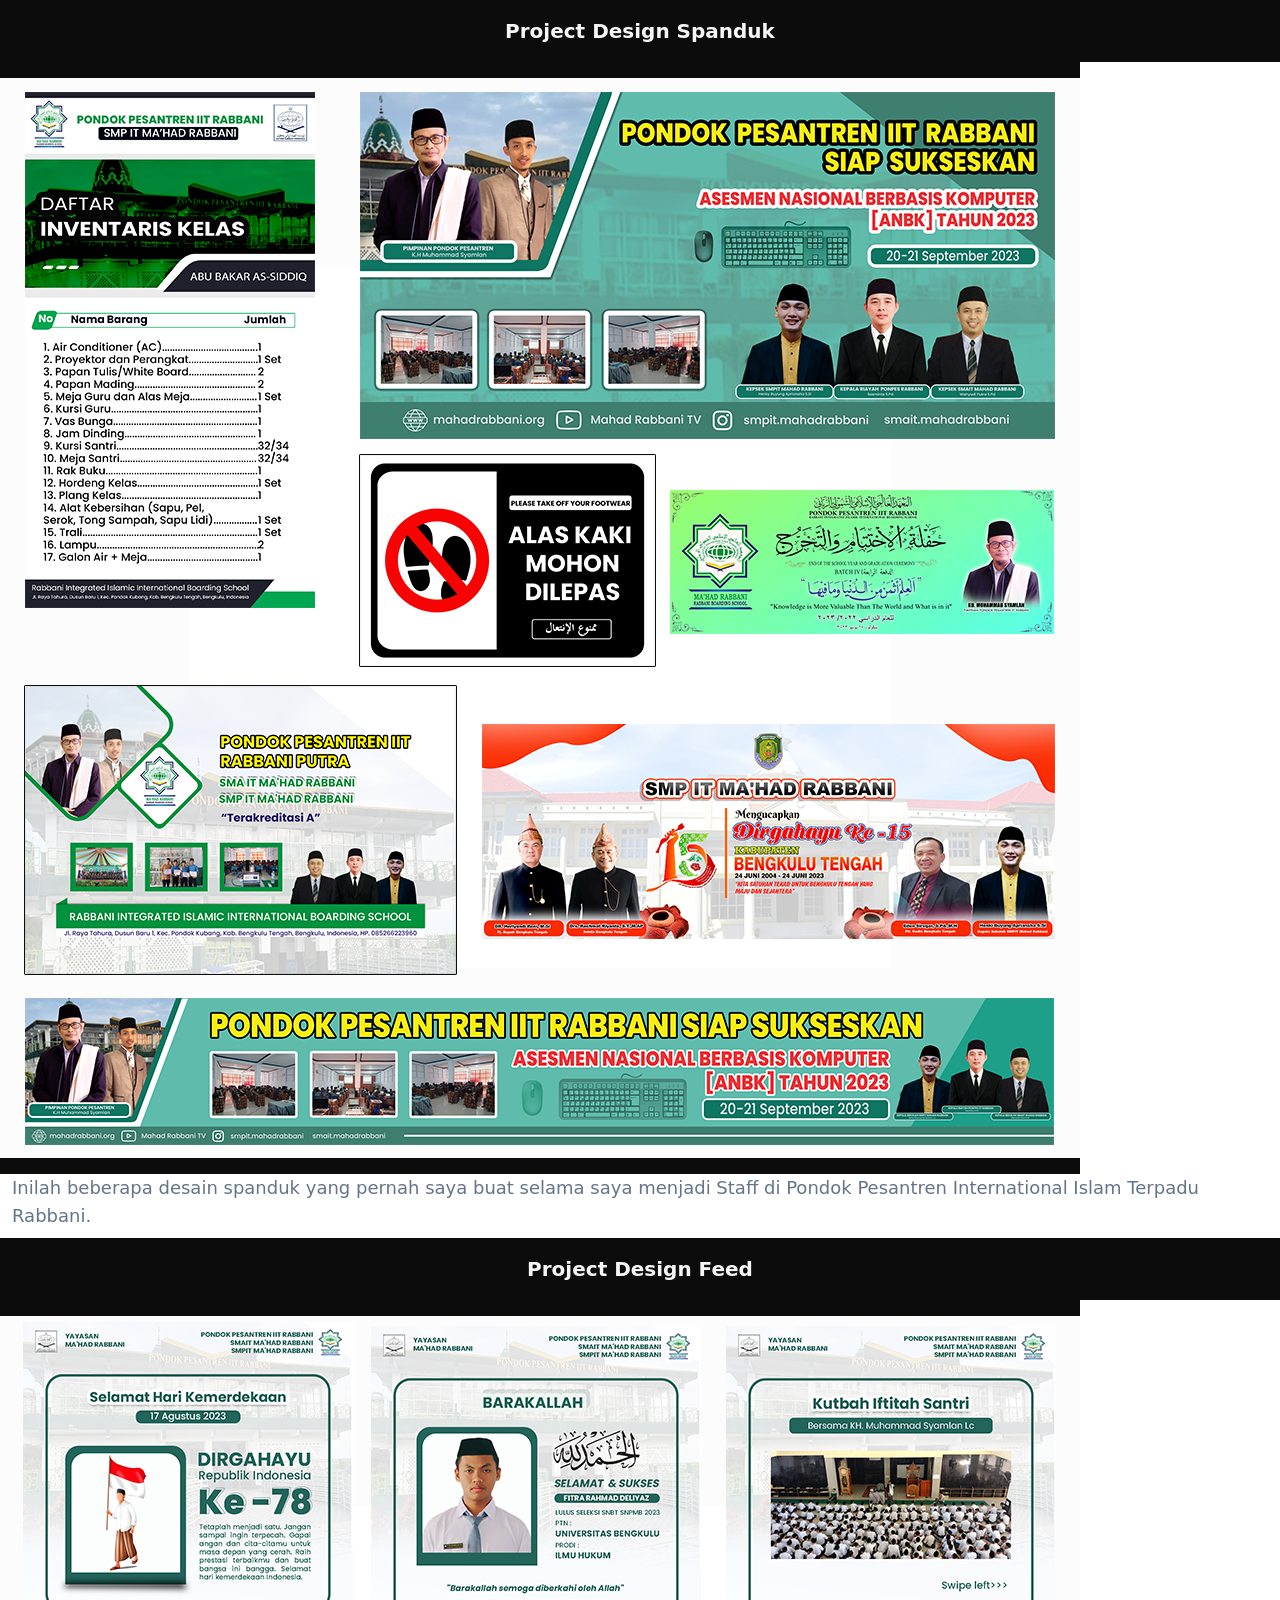
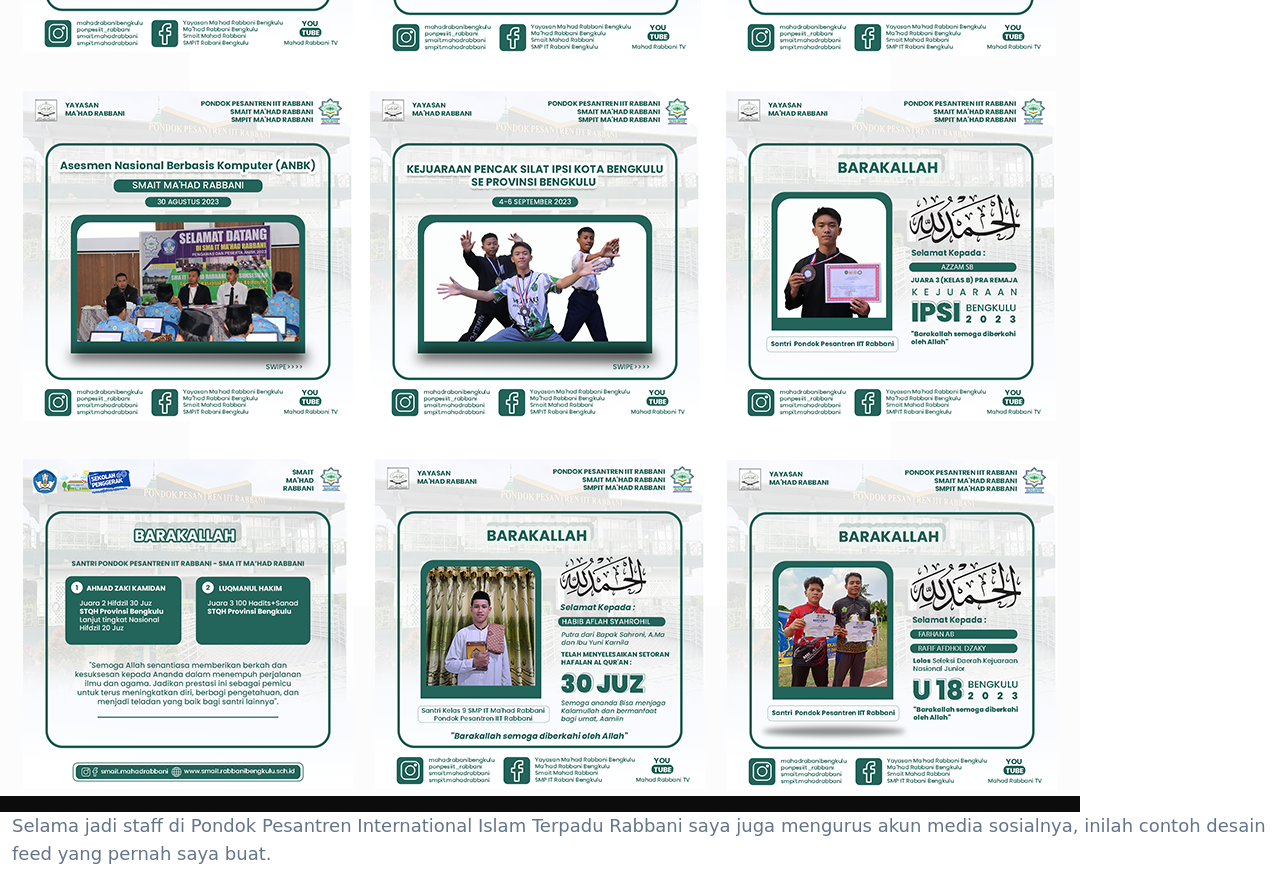
==== commit e49e99ab: "Add files via upload" ====
--- a/index2.html
+++ b/index2.html
@@ -15,7 +15,7 @@
             <h1 class="h1-header">Project Design Spanduk</h1>
         </div>
         <div>
-            <img src="img/spanduk.png" alt="Deny Firmansyah" class="max-w-md mx-auto">
+            <img src="img/spanduk.png" alt="Deny Firmansyah" class="kotak">
         </div>
         <div class="isi mx-8 mb-2">
             <p class="isi-style font-medium text-base text-secondary lg:text-lg">Inilah beberapa desain spanduk yang pernah saya buat selama saya menjadi Staff di Pondok Pesantren International Islam Terpadu Rabbani.</p>
@@ -24,7 +24,7 @@
             <h1 class="h1-header">Project Design Feed</h1>
         </div>
         <div>
-            <img src="img/sekolah.png" alt="Deny Firmansyah" class="max-w-md mx-auto">
+            <img src="img/sekolah.png" alt="Deny Firmansyah" class="kotak">
         </div>
         <div class="isi mx-8 mb-2">
             <p class="isi-style font-medium text-base text-secondary lg:text-lg">Selama jadi staff di Pondok Pesantren International Islam Terpadu Rabbani saya juga mengurus akun media sosialnya, inilah contoh desain feed yang pernah saya buat.</p>
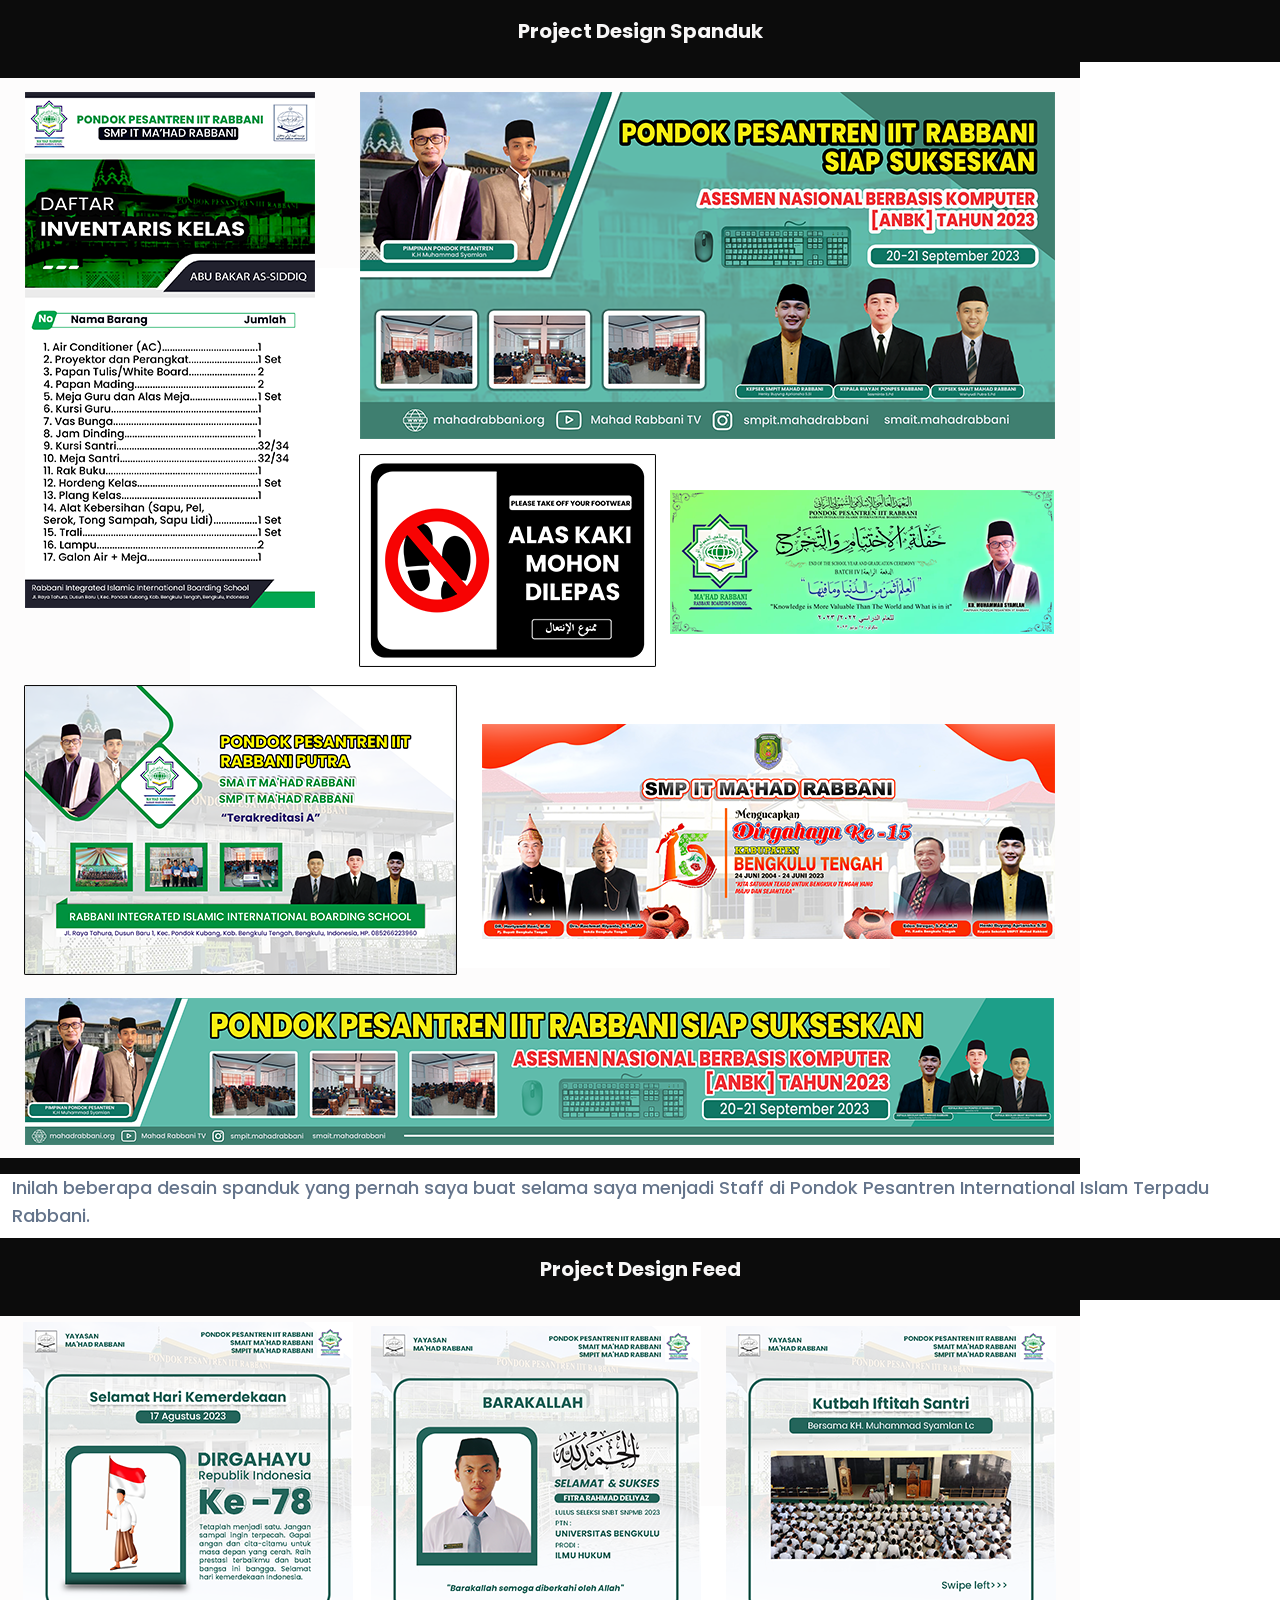
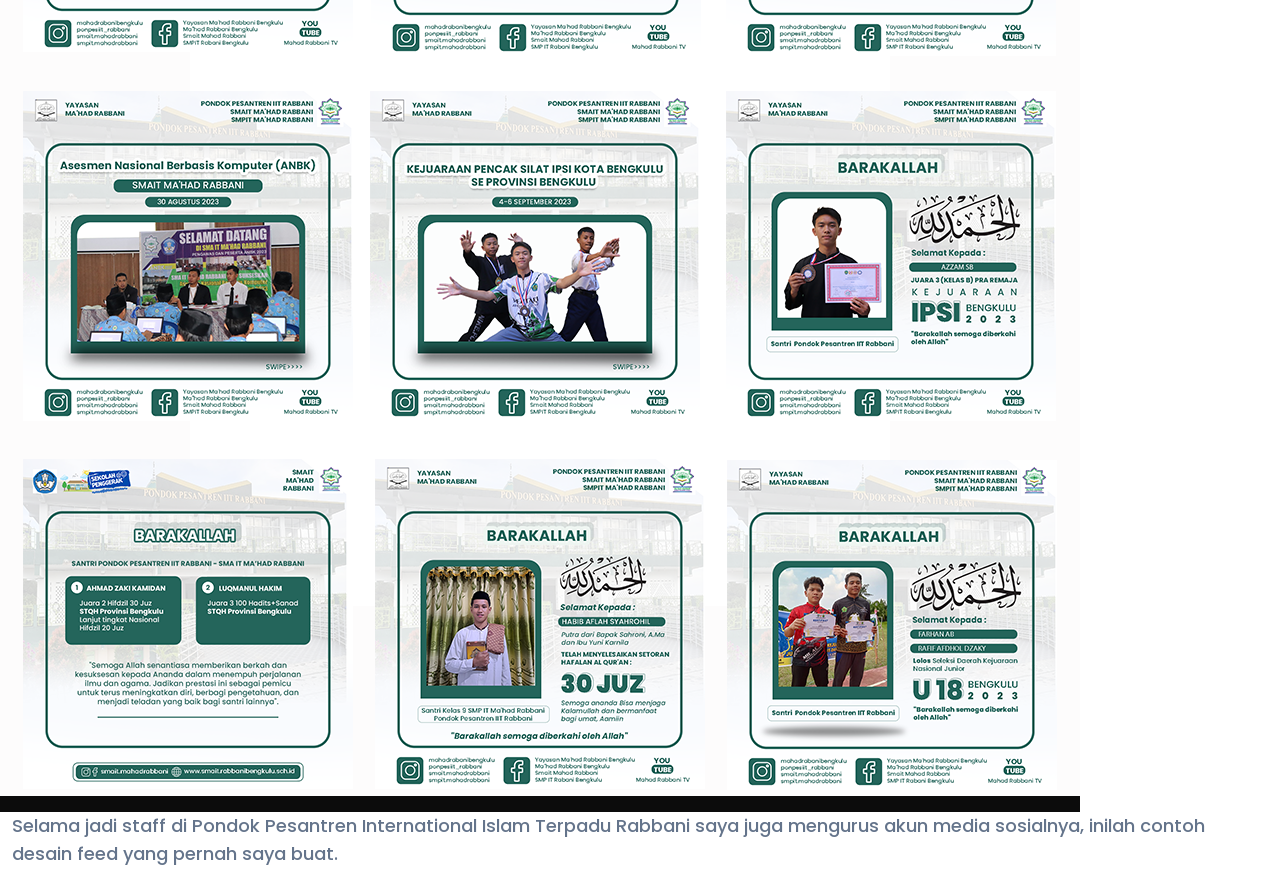
==== commit 491c1529: "Add files via upload" ====
--- a/index2.html
+++ b/index2.html
@@ -12,21 +12,21 @@
 </Head>
     <body>
         <div class="kotak">
-            <h1 class="h1-header">Project Design Spanduk</h1>
+            <h1 class="h1-header font-poppins">Project Design Spanduk</h1>
         </div>
         <div>
             <img src="img/spanduk.png" alt="Deny Firmansyah" class="kotak">
         </div>
         <div class="isi mx-8 mb-2">
-            <p class="isi-style font-medium text-base text-secondary lg:text-lg">Inilah beberapa desain spanduk yang pernah saya buat selama saya menjadi Staff di Pondok Pesantren International Islam Terpadu Rabbani.</p>
+            <p class="isi-style font-medium text-base text-secondary lg:text-lg font-poppins">Inilah beberapa desain spanduk yang pernah saya buat selama saya menjadi Staff di Pondok Pesantren International Islam Terpadu Rabbani.</p>
         </div>
-        <div class="kotak">
-            <h1 class="h1-header">Project Design Feed</h1>
+        <div class="kotak font-poppins">
+            <h1 class="h1-header font-poppins">Project Design Feed</h1>
         </div>
         <div>
             <img src="img/sekolah.png" alt="Deny Firmansyah" class="kotak">
         </div>
         <div class="isi mx-8 mb-2">
-            <p class="isi-style font-medium text-base text-secondary lg:text-lg">Selama jadi staff di Pondok Pesantren International Islam Terpadu Rabbani saya juga mengurus akun media sosialnya, inilah contoh desain feed yang pernah saya buat.</p>
+            <p class="isi-style font-medium text-base text-secondary lg:text-lg font-poppins">Selama jadi staff di Pondok Pesantren International Islam Terpadu Rabbani saya juga mengurus akun media sosialnya, inilah contoh desain feed yang pernah saya buat.</p>
         </div>
     </body>
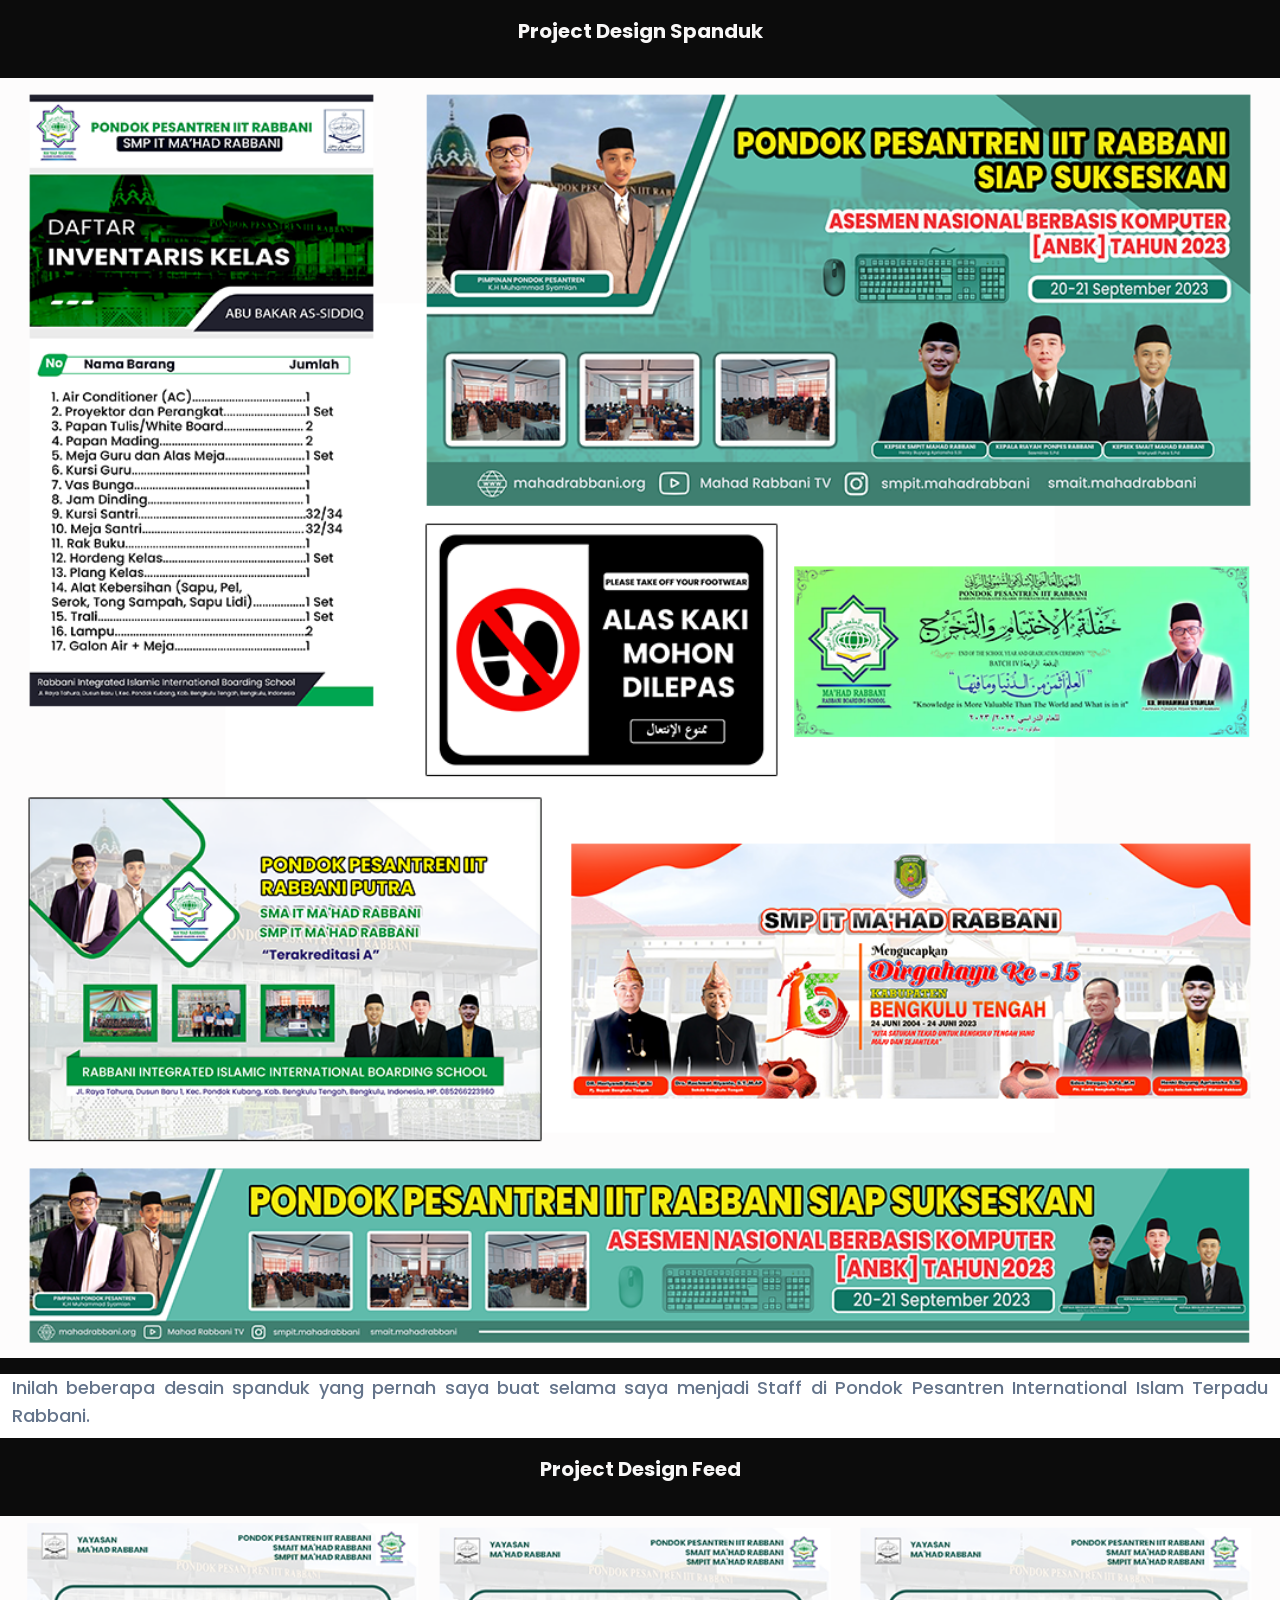
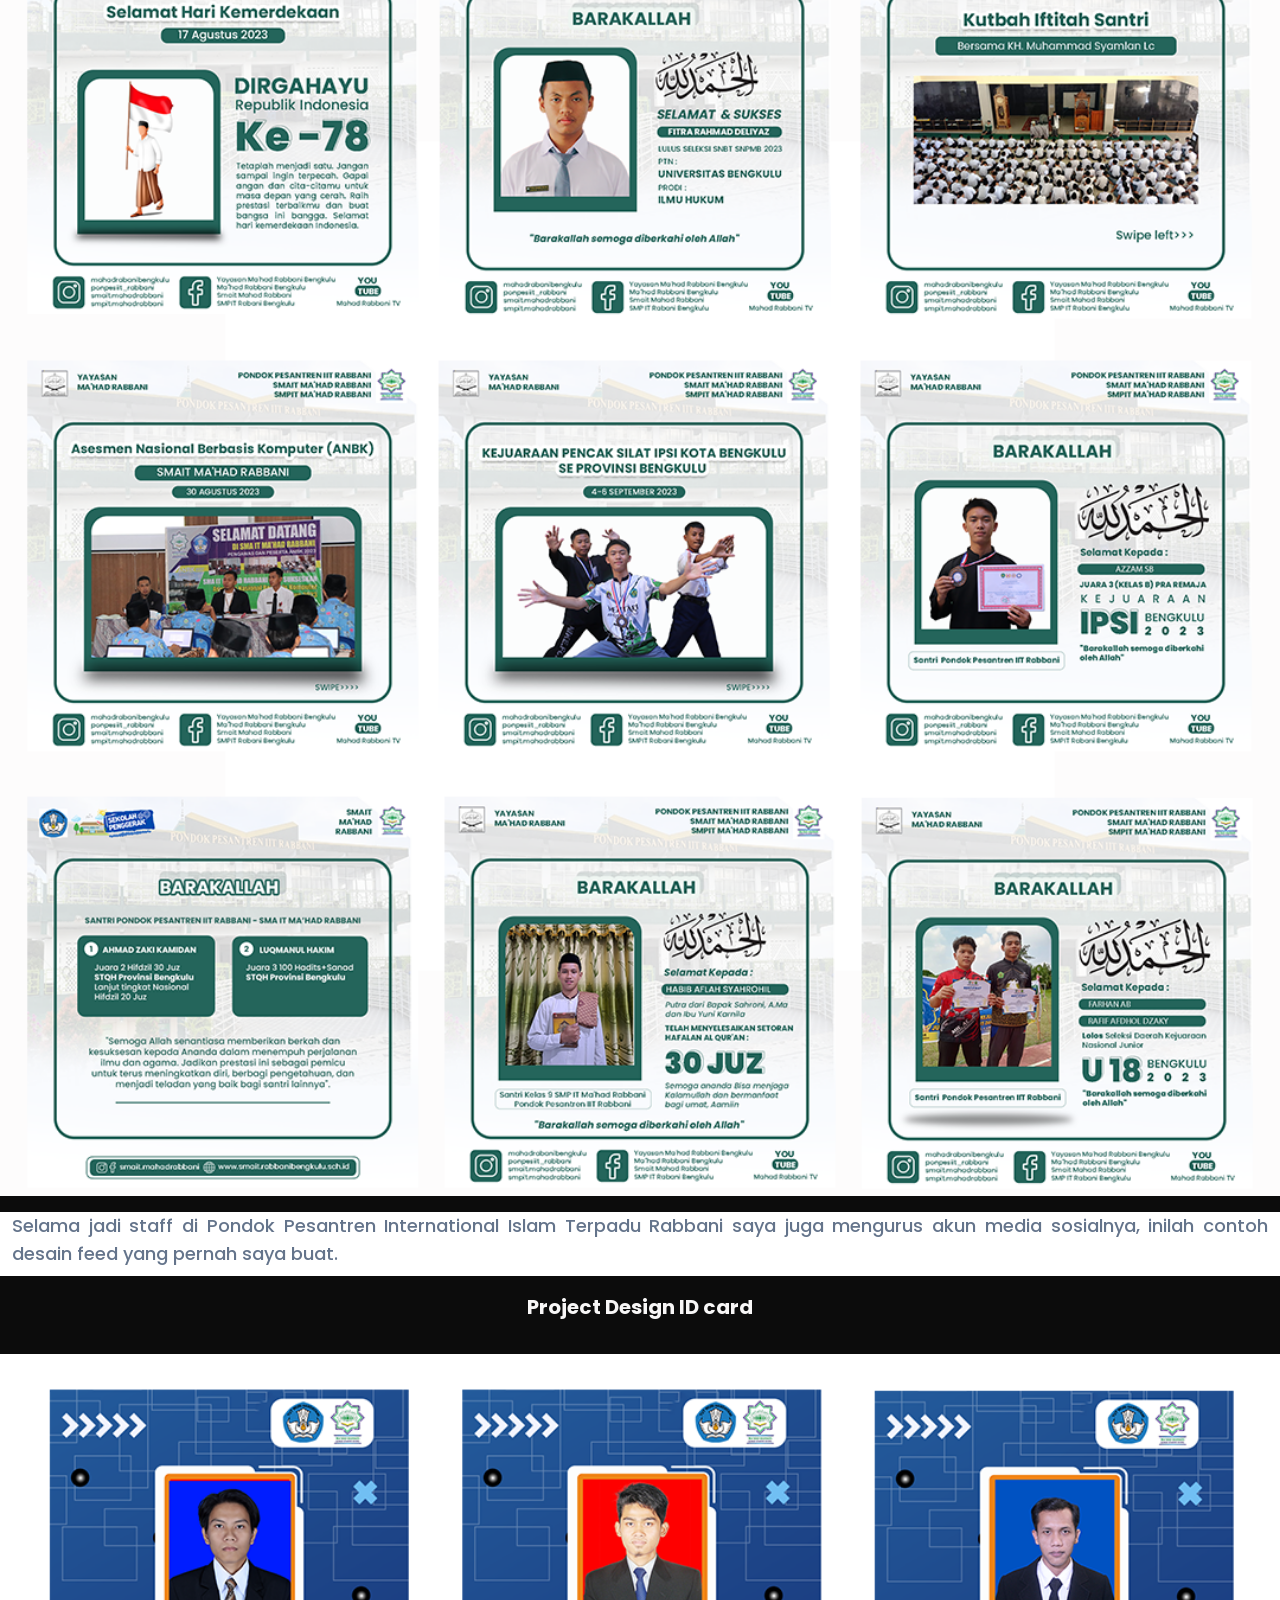
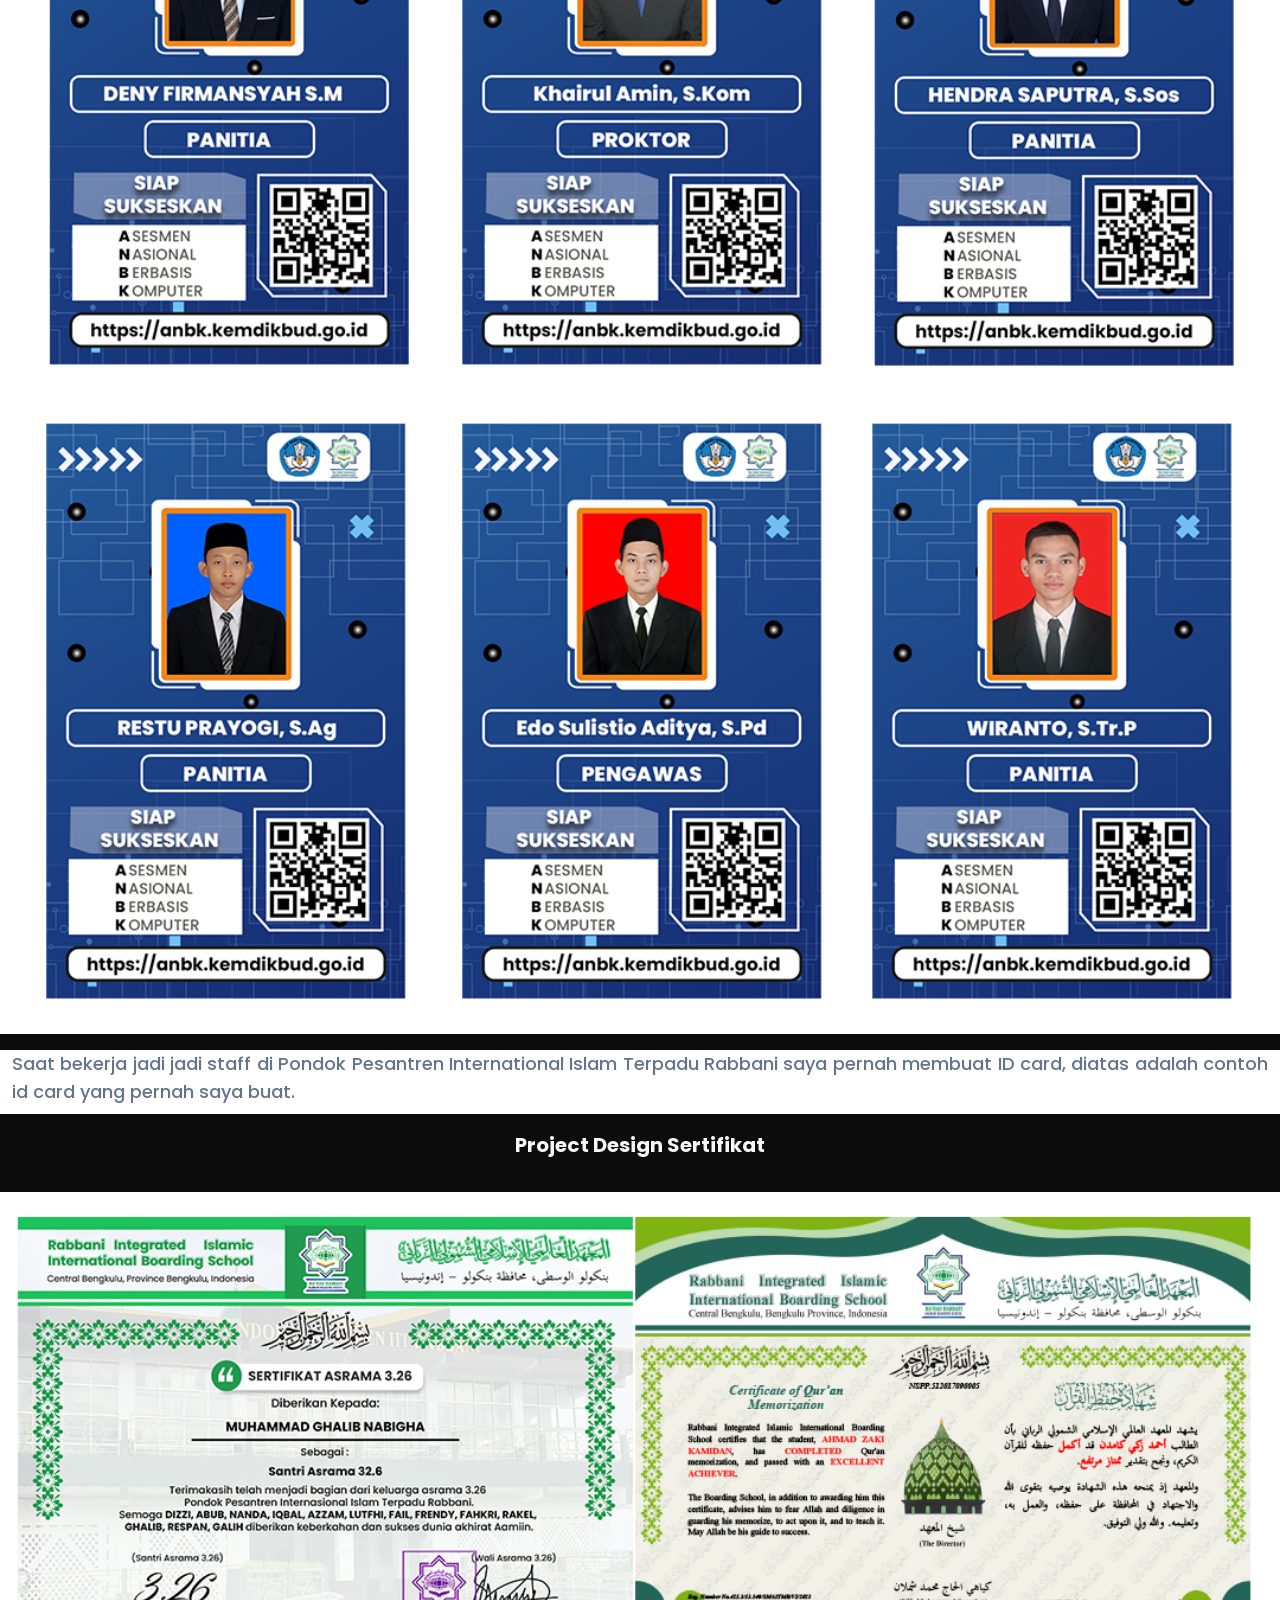
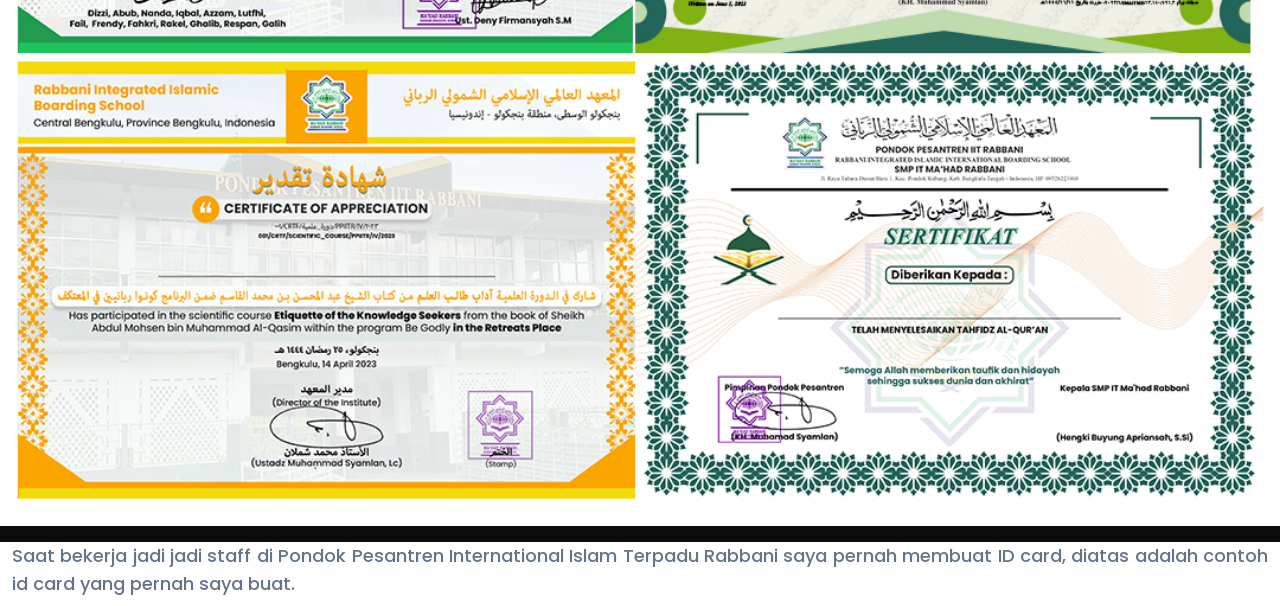
==== commit c6a14041: "Add files via upload" ====
--- a/index2.html
+++ b/index2.html
@@ -29,4 +29,22 @@
         <div class="isi mx-8 mb-2">
             <p class="isi-style font-medium text-base text-secondary lg:text-lg font-poppins">Selama jadi staff di Pondok Pesantren International Islam Terpadu Rabbani saya juga mengurus akun media sosialnya, inilah contoh desain feed yang pernah saya buat.</p>
         </div>
+        <div class="kotak font-poppins">
+            <h1 class="h1-header font-poppins">Project Design ID card</h1>
+        </div>
+        <div>
+            <img src="img/idcard.png" alt="Deny Firmansyah" class="kotak">
+        </div>
+        <div class="isi mx-8 mb-2">
+            <p class="isi-style font-medium text-base text-secondary lg:text-lg font-poppins">Saat bekerja jadi jadi staff di Pondok Pesantren International Islam Terpadu Rabbani saya pernah membuat ID card, diatas adalah contoh id card yang pernah saya buat.</p>
+        </div>
+        <div class="kotak font-poppins">
+            <h1 class="h1-header font-poppins">Project Design Sertifikat</h1>
+        </div>
+        <div>
+            <img src="img/sertif.png" alt="Deny Firmansyah" class="kotak">
+        </div>
+        <div class="isi mx-8 mb-2">
+            <p class="isi-style font-medium text-base text-secondary lg:text-lg font-poppins">Saat bekerja jadi jadi staff di Pondok Pesantren International Islam Terpadu Rabbani saya pernah membuat ID card, diatas adalah contoh id card yang pernah saya buat.</p>
+        </div>
     </body>
--- a/public/css/style.css
+++ b/public/css/style.css
@@ -480,6 +480,9 @@
   background-color: rgb(12, 12, 12);
   padding-top: 16px;
   padding-bottom: 16px;
+  width: 100%;
+  padding-right: 0px;
+  padding-left: 0px;
 }
 
 .h1-header {
@@ -501,6 +504,7 @@
   justify-content: center;
   align-items: center;
   align-content: center;
+  text-align: justify;
 }
 
 @media (min-width: 640px) {
